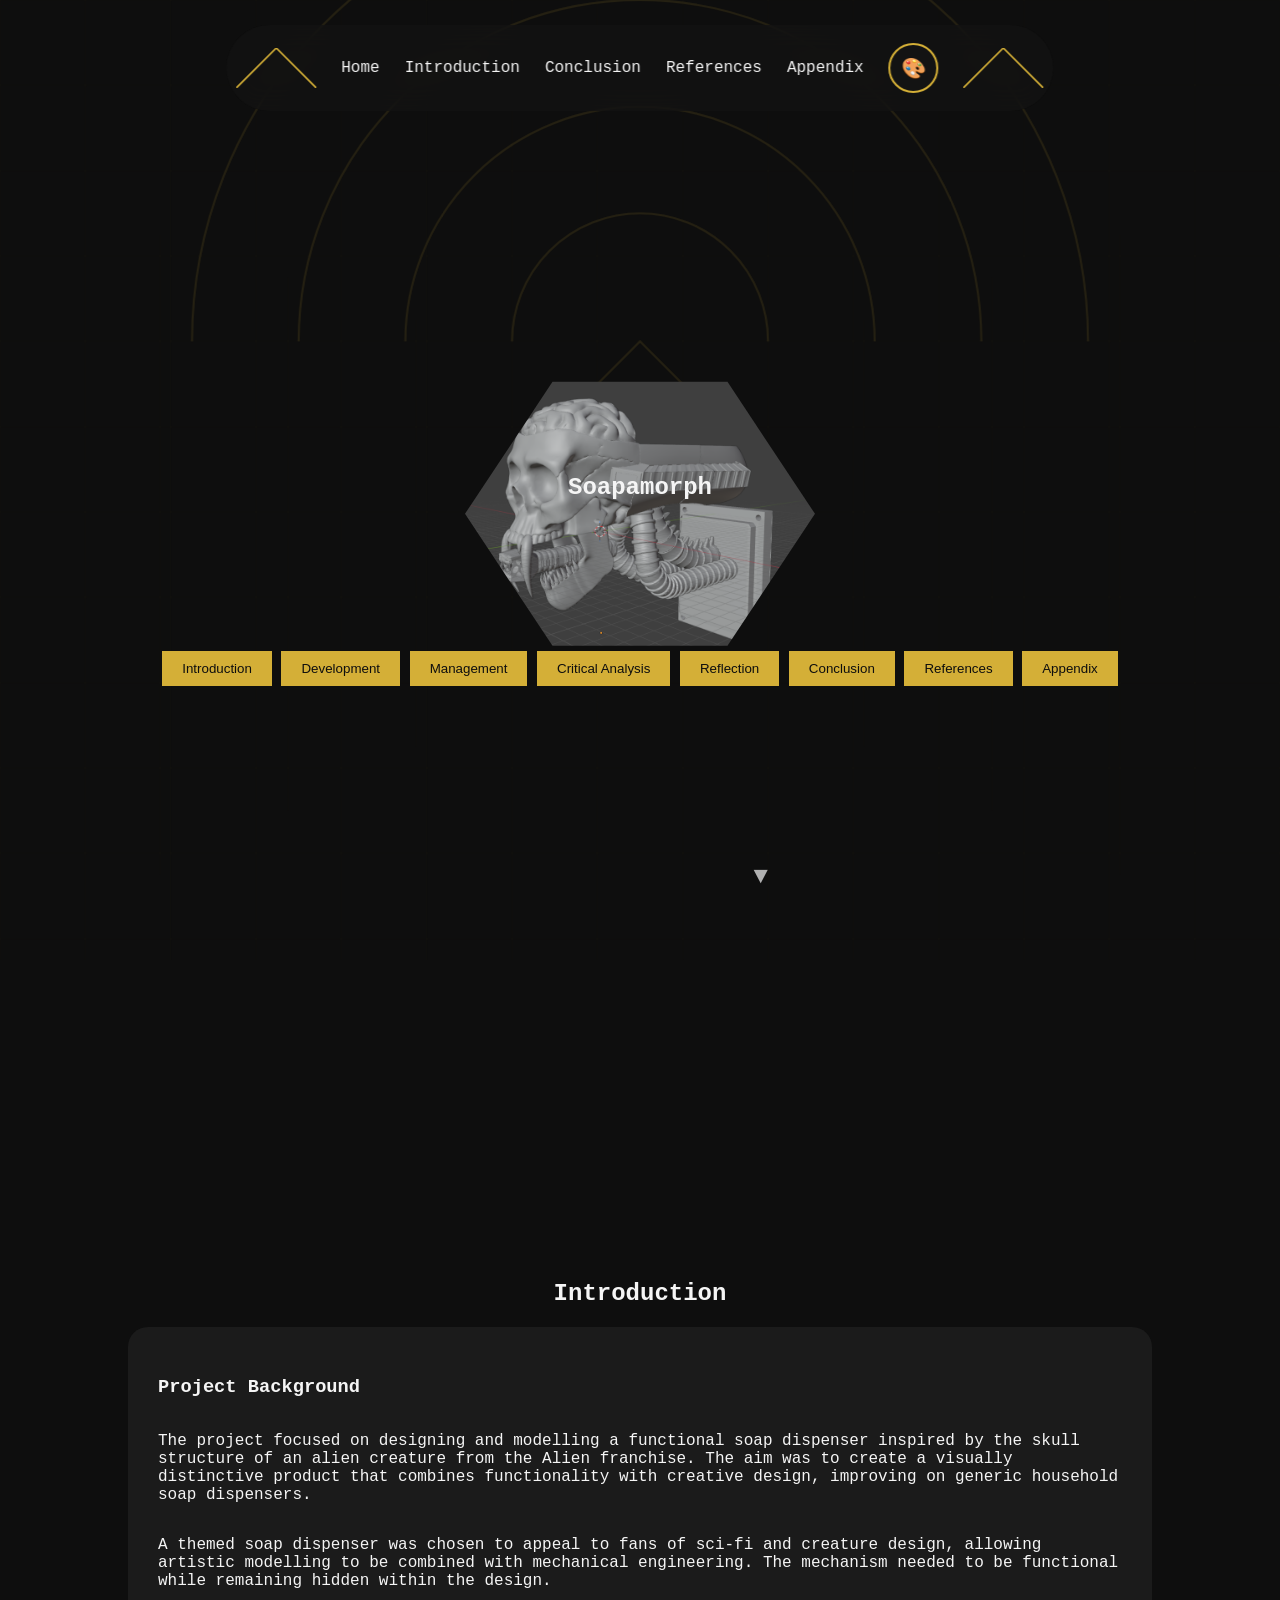
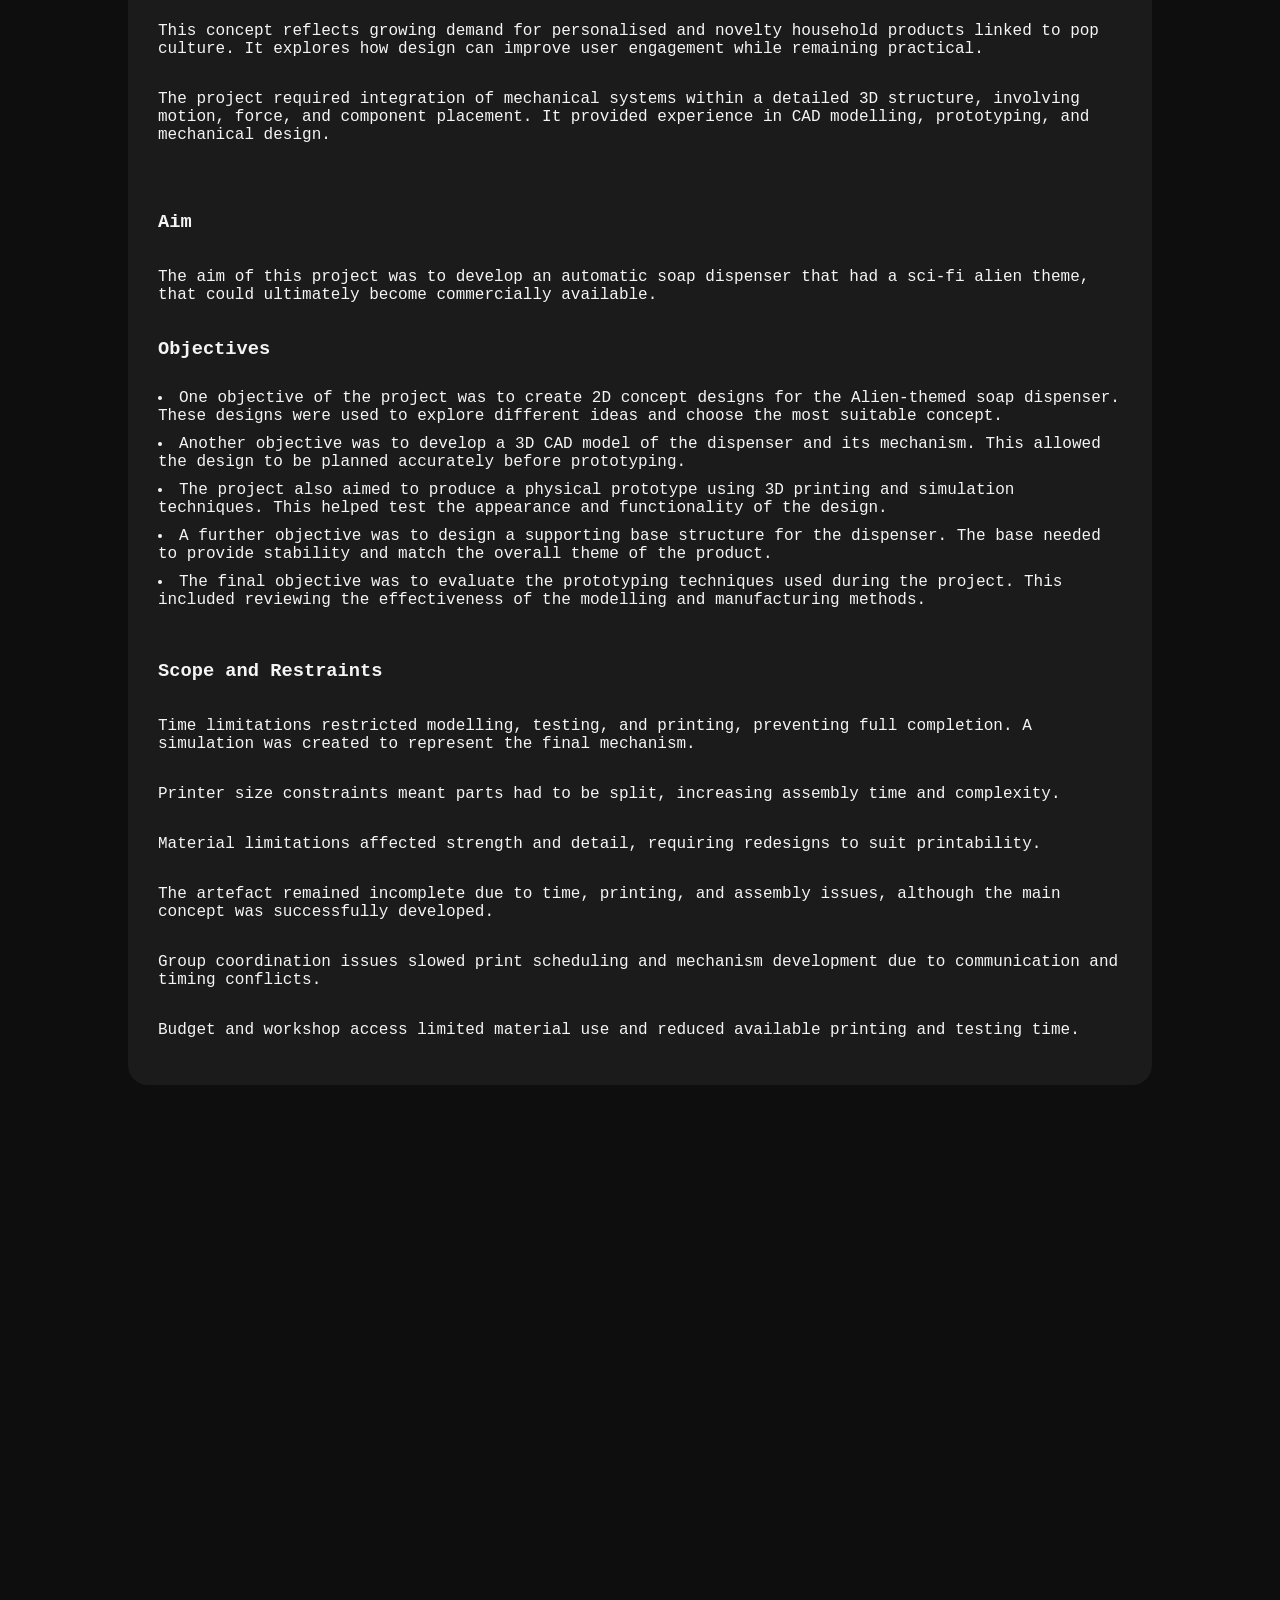
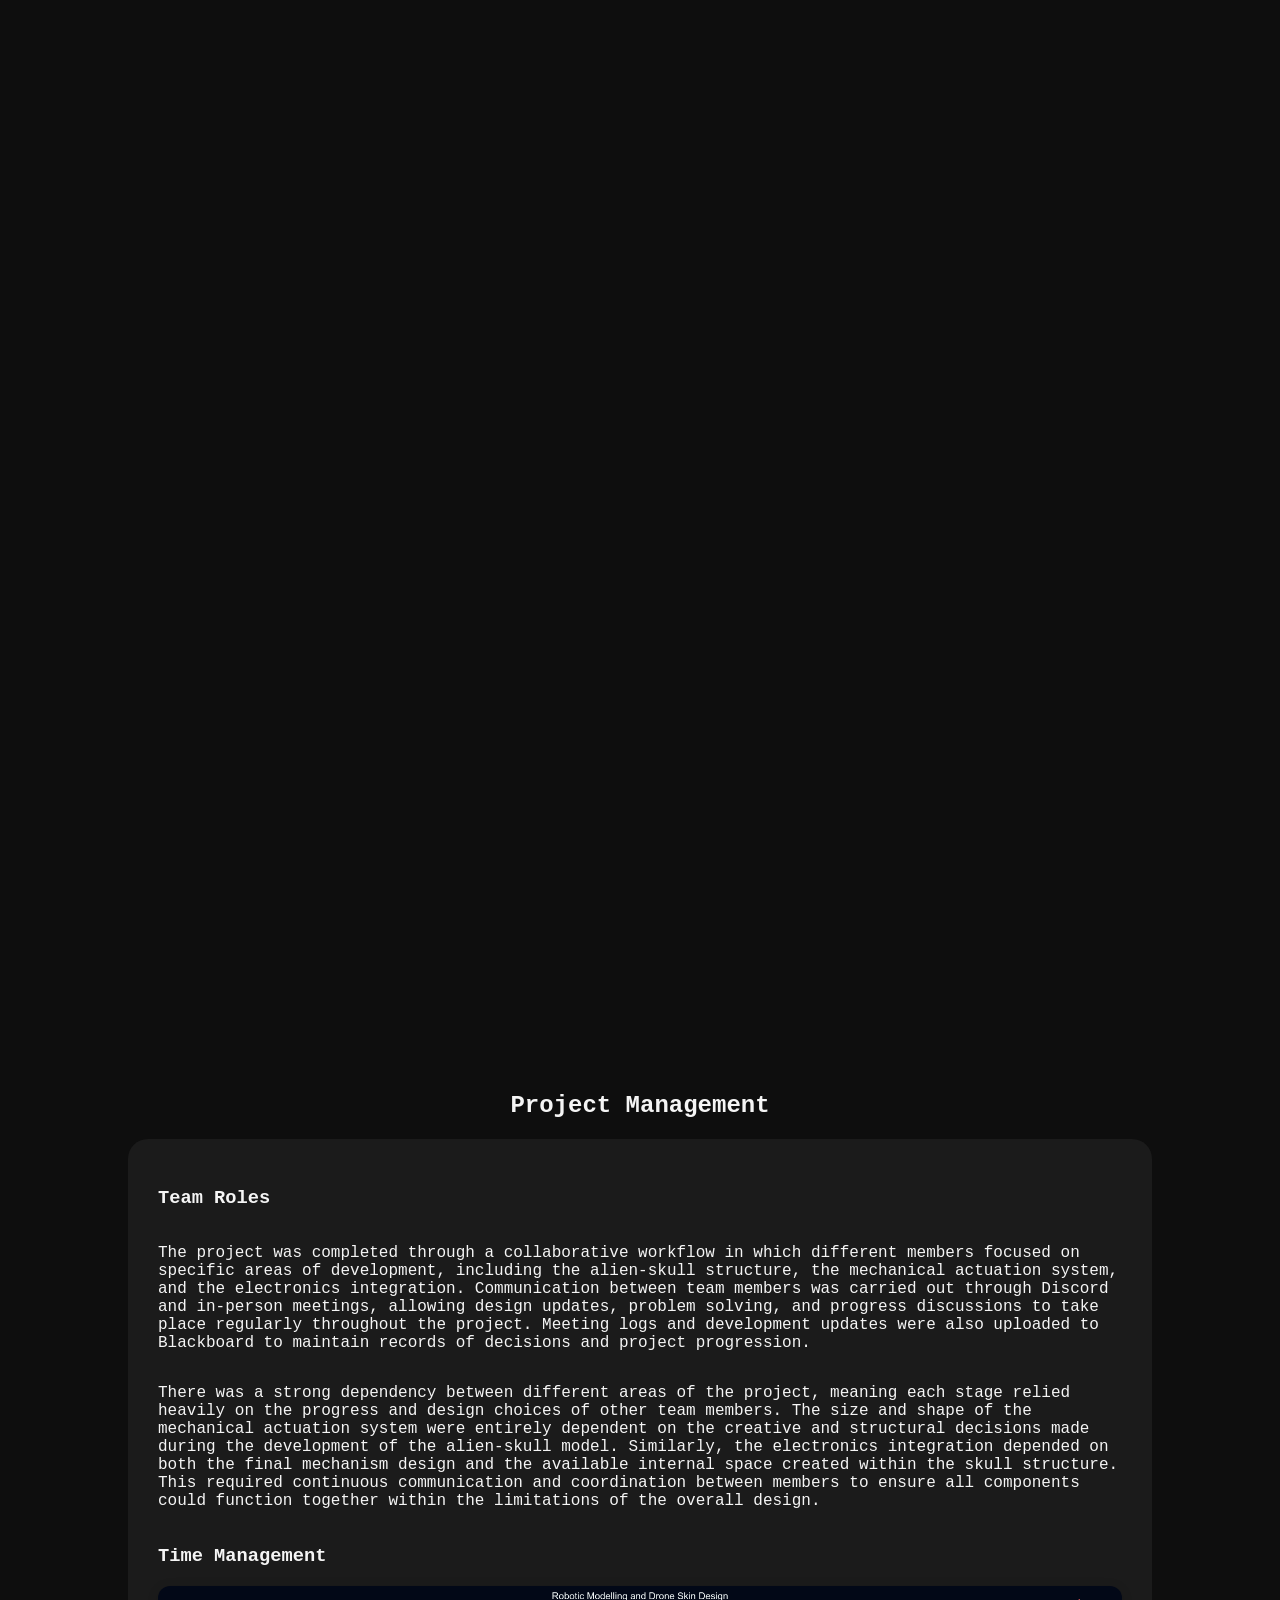
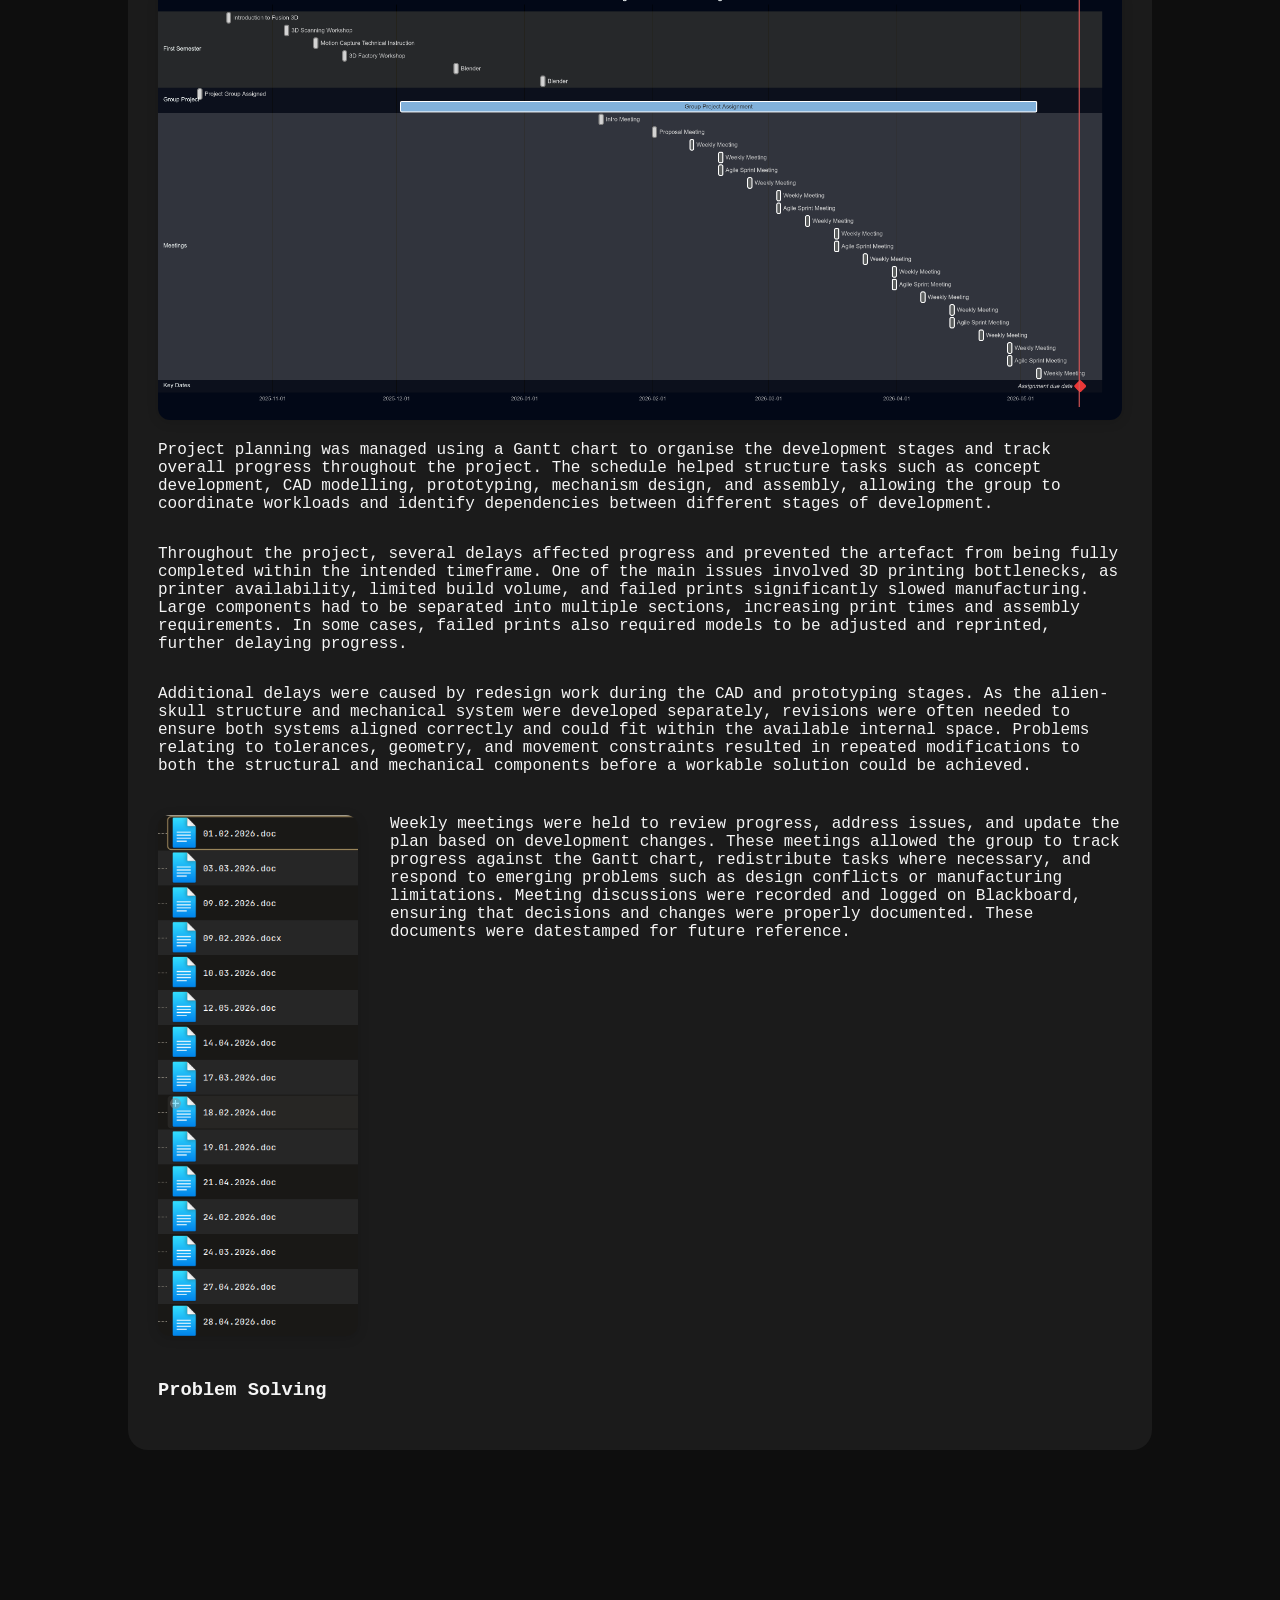
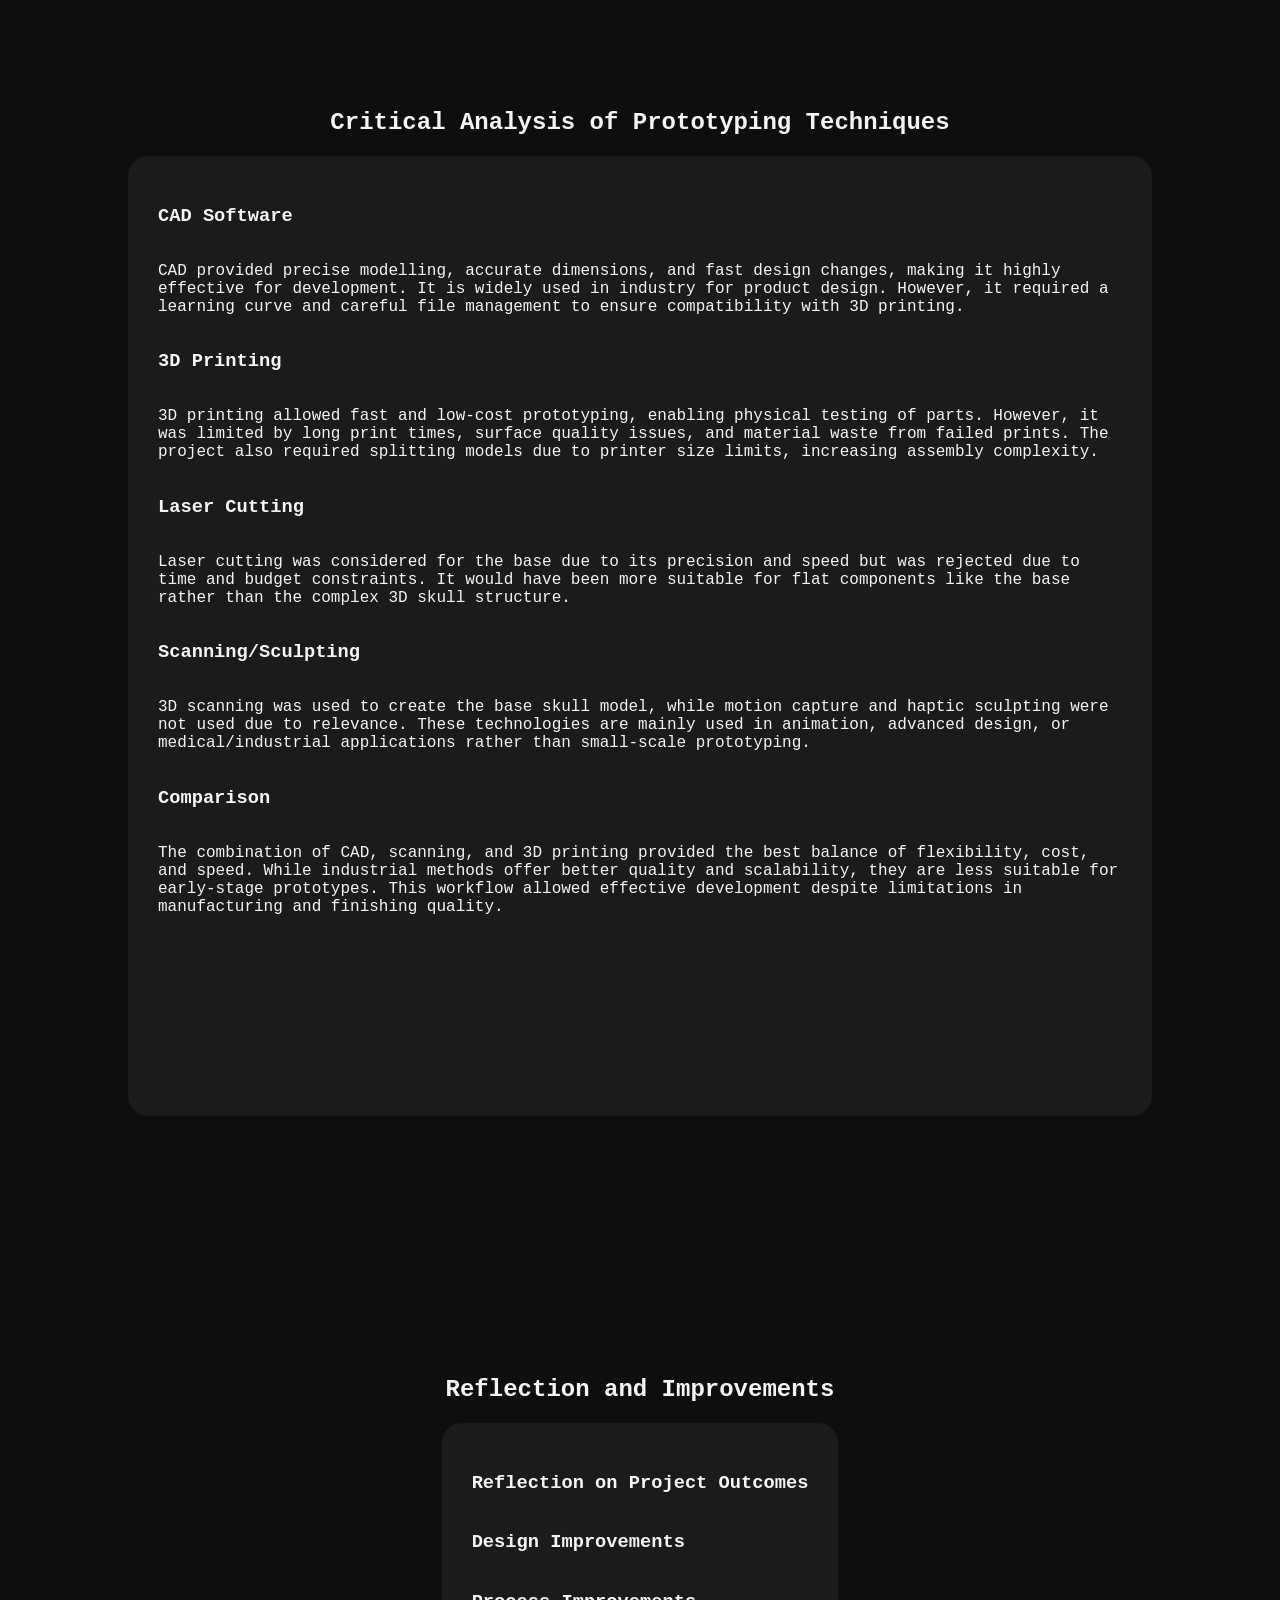
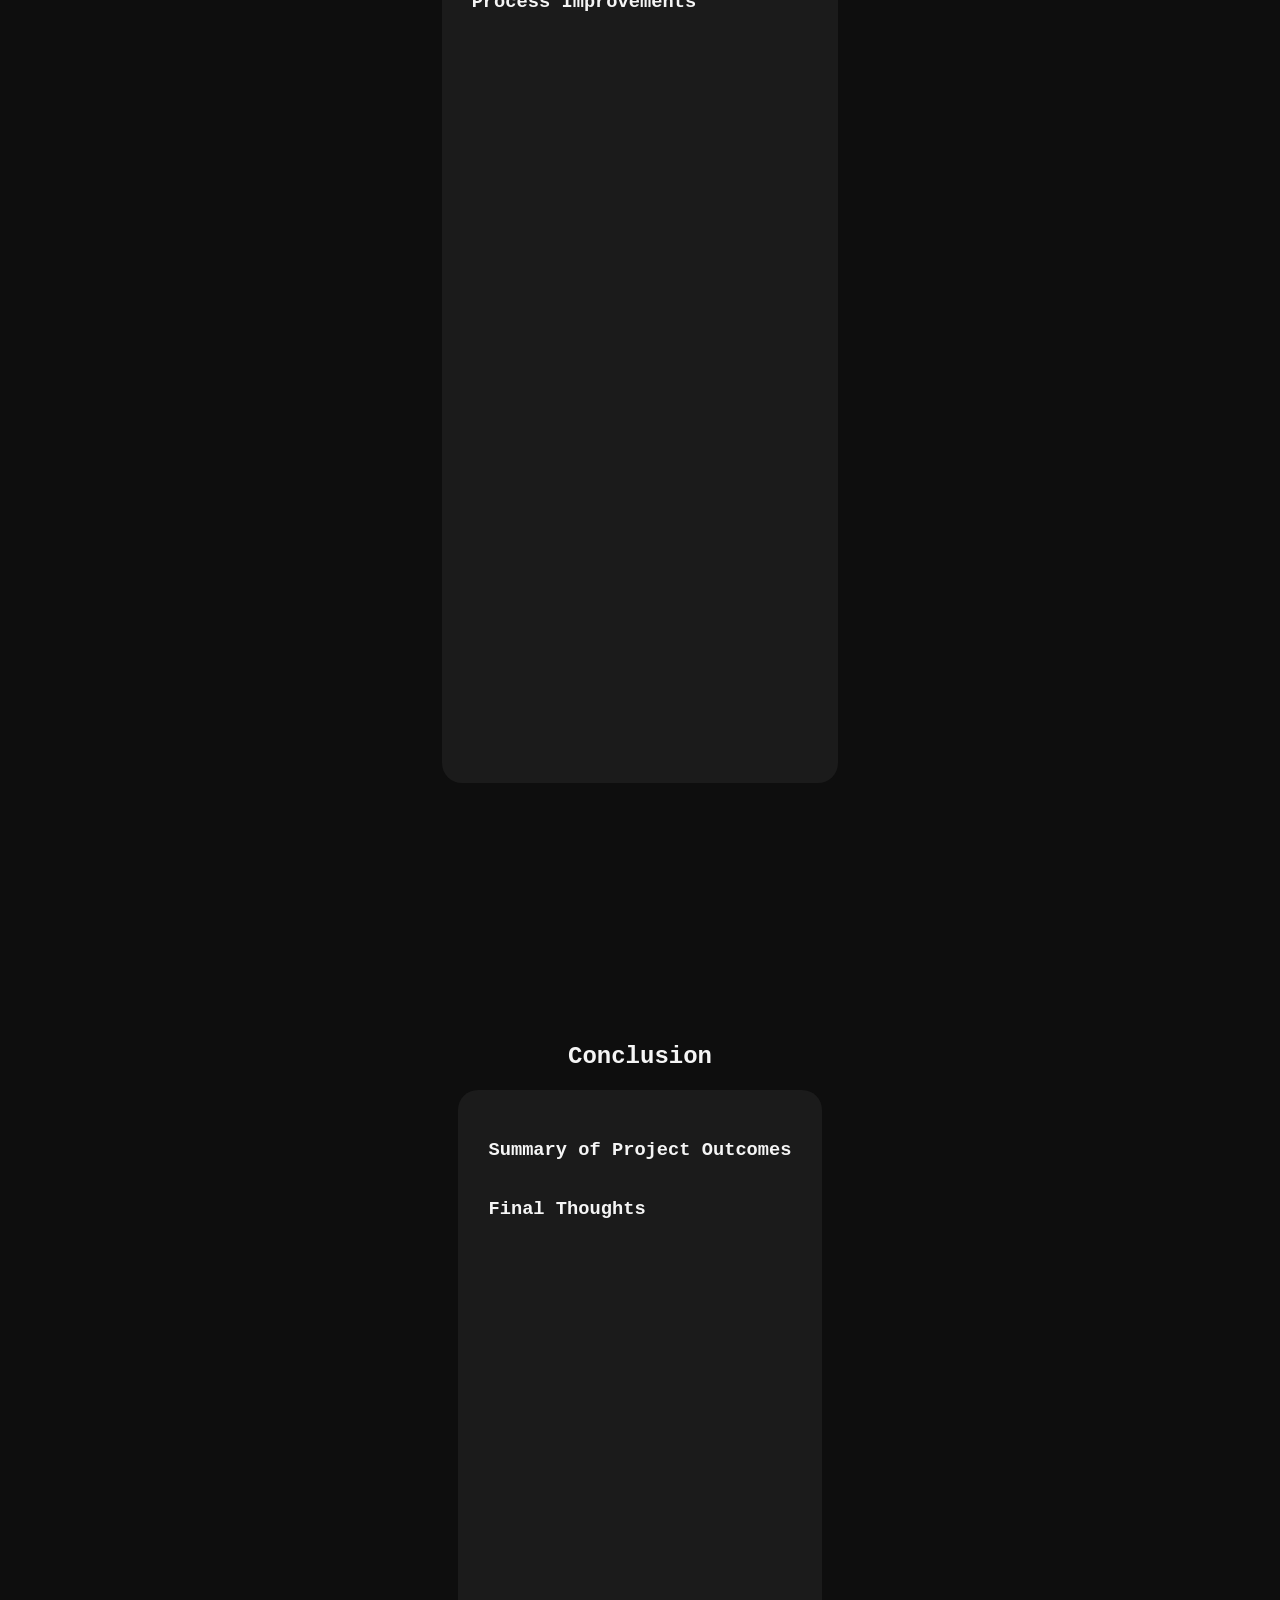
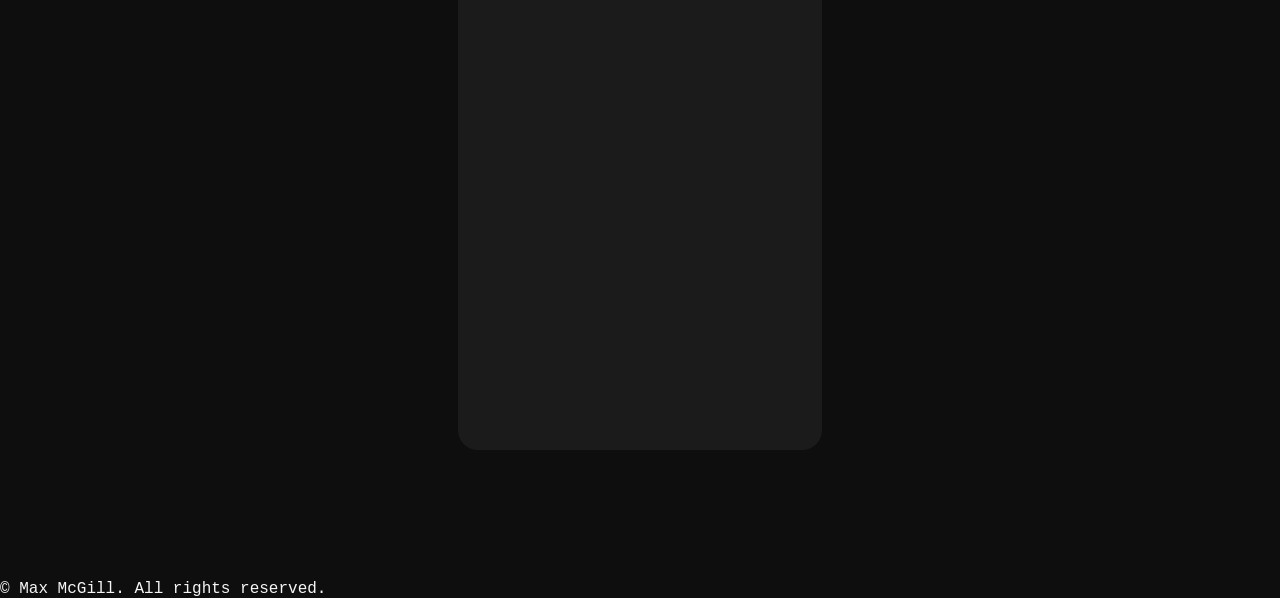
==== index.html @ 6a73eaa6 "pdf test" ====
<!DOCTYPE html>
<html lang="en">
<head>
<meta charset="UTF-8">
<meta name="viewport" content="width=device-width, initial-scale=1.0">
<title>Portfolio</title>
<link rel="stylesheet" href="assets/css/fontawesome-all.min.css">
<link rel="stylesheet" href="assets/css/main2.css" />

<!-- Hexagon window style -->
<link rel="stylesheet" href="assets/css/hexagon-window.css" />

</head>
<body>

<!-- ART DECO BACKGROUND -->
<svg id="bg" viewBox="0 0 1200 900" preserveAspectRatio="none">
    <g class="pattern" id="patternGroup" stroke="var(--accent)" fill="none" stroke-width="2" opacity="0.12">
        <!-- Art Deco semicircles / sunburst -->
        <g transform="translate(600,160)">
            <path d="M-420,160 A420,420 0 0 1 420,160" />
            <path d="M-320,160 A320,320 0 0 1 320,160" />
            <path d="M-220,160 A220,220 0 0 1 220,160" />
            <path d="M-120,160 A120,120 0 0 1 120,160" />
        </g>

        <!-- Vertical stepped columns -->
        <g>
            <line x1="150" y1="220" x2="150" y2="820" />
            <line x1="270" y1="260" x2="270" y2="760" />
            <line x1="390" y1="300" x2="390" y2="700" />
            <line x1="810" y1="300" x2="810" y2="700" />
            <line x1="930" y1="260" x2="930" y2="760" />
            <line x1="1050" y1="220" x2="1050" y2="820" />
        </g>

        <!-- Diamond motifs -->
        <g>
            <polygon points="600,320 640,360 600,400 560,360" />
            <polygon points="600,420 660,480 600,540 540,480" opacity="0.08" />
        </g>
    </g>
</svg>

<!-- scroll indicators -->
<div class="scroll-indicator up" aria-hidden="true">▲</div>
<div class="scroll-indicator down" aria-hidden="true">▼</div>

<!-- NAV -->
<div class="nav-container">
    <nav>
        <svg class="deco" viewBox="0 0 100 50">
            <path d="M0 50 L50 0 L100 50"/>
        </svg>

        <a href="#home">Home</a>
        <a href="#introduction">Introduction</a>
        <a href="#conclusion">Conclusion</a>
        <a href="references.html">References</a>
        <a href="appendix.html">Appendix</a>

        <div class="theme-selector" style="position:relative;">
            <button class="icon-btn theme-btn" onclick="toggleThemePanel()" aria-label="Theme options">🎨</button>
            <div class="theme-panel" id="themePanel">
                <button class="color-option dark" onclick="changeTheme('dark')" title="Dark"></button>
                <button class="color-option green" onclick="changeTheme('green')" title="Green"></button>
                <button class="color-option light" onclick="changeTheme('light')" title="Light"></button>
            </div>
        </div>

        <svg class="deco" viewBox="0 0 100 50">
            <path d="M0 50 L50 0 L100 50"/>
        </svg>
    </nav>
</div>



<section id="home">
    <div style="display: flex; flex-direction: column; justify-content: center; align-items: center; min-height: 100vh; text-align: center;">
        <div style="position: relative; width: 10%; display: flex; flex-direction: column; align-items: center;">
            <div class="hexagon-window">
                <img src="images/Soapomorph2.png" alt="Soapamorph 2" />
            </div>
            <h1 style="position: relative; z-index: 1;">Soapamorph</h1>
        </div>
        <p>Max McGill</p>
        <h4>Contents</h4>
        <div class = "home-buttons">
            <button class="cta-btn" onclick="location.href='#introduction'">Introduction</button>
            <button class="cta-btn" onclick="location.href='#development'">Development</button>
            <button class="cta-btn" onclick="location.href='#management'">Management</button>
            <button class="cta-btn" onclick="location.href='#critic'">Critical Analysis</button>
            <button class="cta-btn" onclick="location.href='#reflection'">Reflection</button>
            <button class="cta-btn" onclick="location.href='#conclusion'">Conclusion</button>
            <button class="cta-btn" onclick="location.href='references.html'">References</button>
            <button class="cta-btn" onclick="location.href='appendix.html'">Appendix


        
        </div>
    </div>
</section>

<section id="introduction">
    <div style="display: flex; flex-direction: column; justify-content: center; align-items: center; min-height: 100vh; text-align: center;">
        <h2>Introduction</h2>
        <div class="project-card" style="display: flex; flex-direction: column; justify-content: flex-start; align-items: flex-start; min-height: 100vh; text-align: left;">
        <h3 >Project Background</h3>
        <p>The project focused on designing and modelling a functional soap dispenser inspired by the skull structure of an alien creature from the Alien franchise. The aim was to create a visually distinctive product that combines functionality with creative design, improving on generic household soap dispensers.</p>
        <p>A themed soap dispenser was chosen to appeal to fans of sci-fi and creature design, allowing artistic modelling to be combined with mechanical engineering. The mechanism needed to be functional while remaining hidden within the design.</p>
        <p>This concept reflects growing demand for personalised and novelty household products linked to pop culture. It explores how design can improve user engagement while remaining practical.</p>
        <p>The project required integration of mechanical systems within a detailed 3D structure, involving motion, force, and component placement. It provided experience in CAD modelling, prototyping, and mechanical design.</p>
        <p></p>

        <h3>Aim</h3>
        <p>The aim of this project was to develop an automatic soap dispenser that had a sci-fi alien theme, that could ultimately become commercially available.
        </p>

        <h3>Objectives</h3>
            <li>One objective of the project was to create 2D concept designs for the Alien-themed soap dispenser. These designs were used to explore different ideas and choose the most suitable concept.
            </li>
            <li>Another objective was to develop a 3D CAD model of the dispenser and its mechanism. This allowed the design to be planned accurately before prototyping.
            </li>
            <li>The project also aimed to produce a physical prototype using 3D printing and simulation techniques. This helped test the appearance and functionality of the design.
            </li>
            <li>A further objective was to design a supporting base structure for the dispenser. The base needed to provide stability and match the overall theme of the product.
            </li>
            <li>The final objective was to evaluate the prototyping techniques used during the project. This included reviewing the effectiveness of the modelling and manufacturing methods.
            </li>
            <p></p>

        <h3>Scope and Restraints</h3>
        <p>Time limitations restricted modelling, testing, and printing, preventing full completion. A simulation was created to represent the final mechanism.</p>
        <p>Printer size constraints meant parts had to be split, increasing assembly time and complexity.</p>
        <p>Material limitations affected strength and detail, requiring redesigns to suit printability.</p>
        <p>The artefact remained incomplete due to time, printing, and assembly issues, although the main concept was successfully developed.</p>
        <p>Group coordination issues slowed print scheduling and mechanism development due to communication and timing conflicts.</p>
        <p>Budget and workshop access limited material use and reduced available printing and testing time.</p>
        </div>
    </div>
</section>

<section id="development">
    <div style="display: flex; flex-direction: column; justify-content: center; align-items: center; min-height: 100vh; text-align: center;">
        <h2>Product Development</h2>
        <div class="project-card" style="display: flex; flex-direction: column; justify-content: flex-start; align-items: flex-start; min-height: 100vh; text-align: left;">
            <h3>Concept</h3>
            <p>Once the group had agreed on a general concept for the artefact, the method of mounting and support needed to be carefully considered. This led to an extended discussion, as some members preferred fixing the dispenser to a back panel, while others felt a freestanding stand would be more effective. In the end, a hybrid approach combining both methods was adopted to provide stability and practicality.</p>
            <div style="display: flex; flex-direction: row; align-items: flex-start; gap: 32px; margin: 24px 0; flex-wrap: wrap;">
                <img src="images/BasePrototype3.png" style="width: 250px; max-width: 50%; height: auto; border-radius: 12px; box-shadow: 0 2px 12px #0002;" alt="Base Prototype Drawing" />
                <p style="flex: 1; min-width: 220px; margin: 0; align-self: flex-start;">The initial drawings included a relatively large base designed to store the soap supply used by the dispenser, along with space for additional refill storage. Although this offered practical benefits, the overall size was too large to realistically fit on a standard sink area, making it impractical for everyday use.</p>
            </div>
            <p>As part of the functional development, the group also considered how the soap would be dispensed. A key requirement was that the system should ideally be hands-free to improve hygiene and user experience. This led to discussions around using a sensor-based mechanism, such as infrared or ultrasonic detection, or a pressure-activated system to trigger the pump without direct contact. These ideas were evaluated in terms of reliability, complexity, and ease of integration into the design. For this project, the ultrasonic sensors were selected for their ease of use.</p>
            <div style="display: flex; flex-direction: row; align-items: flex-start; gap: 32px; margin: 24px 0; flex-wrap: wrap;">
                <p style="flex: 1; min-width: 220px; margin: 0; align-self: flex-start;">Alongside this, different pump mechanisms were also explored. The group considered simple manual pumps, spring-loaded systems, and small motor-driven peristaltic pumps. Each option was assessed based on cost, space requirements, and how effectively it could be concealed within the Alien-skull design. Ultimately, the chosen method was the peristaltic pump since this offered the best balance of functionality and aesthetic integration.</p>
                <img src="images/pump1.png" style="width: 325px; max-width: 50%; height: auto; border-radius: 12px; box-shadow: 0 2px 12px #0002;" alt="Base Prototype Drawing" />
            </div>
            <div style="display: flex; flex-direction: row; align-items: flex-start; gap: 32px; margin: 24px 0; flex-wrap: wrap;">
                <img src="images/Concept Mechanism1.png" style="width: 325px; max-width: 50%; height: auto; border-radius: 12px; box-shadow: 0 2px 12px #0002;" alt="Base Prototype Drawing" />
                <p style="flex: 1; min-width: 220px; margin: 0; align-self: flex-start;">A mechanical system for the jaw and tongue would use components such as levers, linkages, springs, or cams, offering a simpler and more reliable solution that is easier to construct and less dependent on power or programming. However, it would likely provide less precise control over movement and could be challenging to fit neatly within the limited internal space of the Alien-skull design. In contrast, an electronic system using servos, motors, or linear actuators controlled by a microcontroller would allow for smoother, more accurate, and potentially synchronised movements, improving the realism of the mechanism. By using a combination of both methods, an accurate yet reliable solution could be achieved. This mechanism would use a mechanical actuator to map the jaw rotation to the tongue extension and a motor to drive the rotation of the jaw.</p>
            </div>
            <div style="display: flex; flex-direction: row; align-items: flex-start; gap: 32px; margin: 24px 0; flex-wrap: wrap;">
                <p style="flex: 1; min-width: 220px; margin: 0; align-self: flex-start;">Following these considerations, the group moved away from the initial large-scale concept drawings and began developing a scaled physical model. This allowed the design to be better understood in terms of real-world proportions and helped identify potential issues earlier in the development process before progressing to a final prototype.</p>
                <img src="images/Soapomorph.png" style="width: 320px; max-width: 50%; height: auto; border-radius: 12px; box-shadow: 0 2px 12px #0002;" alt="Base Prototype Drawing" />
            </div>

            <p></p>
            <h3>Prototyping</h3>
            <h4>2D Design</h4>
            <div style="display: flex; flex-direction: row; align-items: flex-start; gap: 32px; margin: 24px 0; flex-wrap: wrap;">
                <img src="images/BaseSketch1.png" style="width: 200px; max-width: 50%; height: auto; border-radius: 12px; box-shadow: 0 2px 12px #0002;" alt="Base Prototype Drawing" />
                <p style="flex: 1; min-width: 220px; margin: 0; align-self: flex-start;">The initial drawings played an important role in establishing the overall form, proportions, and aesthetic direction of the alien-skull themed soap dispenser. Early sketches focused on defining key features such as the skull shape, jaw position, and general silhouette of the artefact. These drawings also helped determine approximate dimensions, ensuring the design would remain realistic and usable on a standard sink area. Layout planning was used to organise where internal components, such as the soap reservoir and actuation mechanism, would be positioned within the structure. Working in 2D before moving into CAD was beneficial because it allowed ideas to be developed quickly, tested visually, and refined without the time required for detailed digital modelling.</p>
            
            </div>
            <h4>CAD Designs</h4>
            <div style="display: flex; flex-direction: row; align-items: flex-start; gap: 32px; margin: 24px 0; flex-wrap: wrap;">
                <p style="flex: 1; min-width: 220px; margin: 0; align-self: flex-start;">The CAD development process involved two main software packages: Blender and Fusion 360. The alien-skull base model was first created through 3D scanning and then imported into Blender, where it was cleaned up, modified, and adapted for the project requirements. Blender, supported by a measurement extension, was used to refine the skull geometry, adjust proportions, and modify the jaw and tongue areas so they could accommodate the internal mechanism. This approach allowed the group to use a highly detailed and realistic skull shape while still being able to customise it for functionality.</p>
                <img src="images/beforeafter.png" style="width: 325px; max-width: 50%; height: auto; border-radius: 12px; box-shadow: 0 2px 12px #0002;" alt="Base Prototype Drawing" />
            </div>
            <script src="https://embed.github.com/view/3d/MaximusMcGill/MaximusMcGill.github.io/main/models/MechanismV7.stl?height=438&width=device-width"></script>
            <div style="display: flex; flex-direction: row; align-items: flex-start; gap: 32px; margin: 24px 0; flex-wrap: wrap;">
                <p style="flex: 1; min-width: 220px; margin: 0; align-self: flex-start;">Fusion 360 was used separately to design the internal mechanical system responsible for actuating the jaw and tongue movement. This included the development of moving components, mounting points, and the overall layout of the mechanism within the skull structure. The modelling workflow involved repeatedly testing how the scanned skull and mechanical components would fit together, leading to several iterative revisions throughout development.</p>    
                <span><img src="images/Concept Mechanism2.png" style="width: device-width; max-width: 50%; height: auto; border-radius: 12px; box-shadow: 0 2px 12px #0002;" alt="Base Prototype Drawing" /></span>
            </div>
            <p>Scaling issues became an important consideration, as the scanned skull model and the mechanism created in Fusion 360 needed to match accurately in size and proportion. Tolerances also had to be considered carefully to ensure moving parts would function correctly once manufactured, particularly due to the inaccuracies that can occur during 3D printing. In addition, the final model was divided into multiple sections to fit within the limitations of the available 3D printer build volume and to make assembly easier during prototyping.</p>
            
            <h4>Physical Prototyping</h4>
            <h5>3D Printing</h5>
            <p>The initial 3D printing stage revealed several issues with the prototype models. A number of prints failed due to poor geometry within some of the CAD files, which created problems during slicing and caused unstable sections during printing. Scaling issues also became apparent, as the original alien-skull model was significantly larger than the available printer build volume. This meant the design had to be divided into multiple separate sections before printing could begin. Support generation also caused difficulties, particularly around complex curved surfaces and overhanging areas of the skull and jaw, resulting in rough surface finishes and increased post-processing requirements. In addition, the available printer had limited build capacity, which restricted the overall size and quality of the prototype components.</p>
            <p>Following the issues identified during the initial printing stage, several revisions were made to improve manufacturability. Access to a larger 3D printer allowed larger sections of the model to be produced with fewer joins, improving structural consistency and reducing assembly complexity. The model was also redesigned into more manageable separated sections, allowing components to be printed more reliably and efficiently. Tolerances between moving parts and assembly sections were adjusted to improve fit and reduce friction during operation. These revisions resulted in a more practical and manufacturable prototype compared to the original print attempts.</p>
            <p>The prototype was printed using PLA filament, primarily because it was the only material readily available for use during the project. While PLA was suitable for rapid prototyping due to its ease of printing and low cost, polypropylene (PP) would likely have been a more appropriate material for a final functional product because of its improved durability, flexibility, and resistance to moisture and chemicals commonly found in bathroom environments.</p>

            <h5>Construction</h5>
            <p>Wood was selected as the primary material for the base because it was inexpensive, easy to manufacture, and provided sufficient strength and stability for supporting the prototype. It also allowed modifications to be made quickly using standard workshop tools, making it suitable for a prototype environment. Although laser cutting was considered as a manufacturing method due to its accuracy and cleaner finish, it was ultimately rejected because of time and budget limitations. Producing the components through laser cutting would have increased manufacturing costs and required additional setup time that was not available within the project schedule.</p>
            
            <h5>Prototype Evaluation</h5>
            <p>Although the prototype remained incomplete, it was still possible to evaluate several aspects of the design. Structurally, the artefact demonstrated sufficient integrity to support its main components and validate the overall assembly approach. The design also showed practicality in terms of layout and mechanism integration, despite some unfinished functional elements. Visually, the alien-skull appearance successfully achieved the intended aesthetic and demonstrated the effectiveness of combining detailed organic forms with mechanical components. From a manufacturing perspective, the project highlighted both the strengths and limitations of the chosen prototyping methods, identifying areas where tolerances, material selection, and assembly techniques could be improved in future development.</p>

            <h5>Simulation</h5>
            <div style="display: flex; flex-direction: row; align-items: flex-start; gap: 32px; margin: 24px 0; flex-wrap: wrap;">
                <span><img src="images/SkullAnimated.gif" style="width: 325px; max-width: 80%; height: auto; border-radius: 12px; box-shadow: 0 2px 12px #0002;" alt="Base Prototype Drawing" /></span>
                <p style="flex: 1; min-width: 220px; margin: 0; align-self: flex-start;">A digital simulation was developed to demonstrate the intended mechanical functionality of the design. The simulation was used to showcase the movement of the jaw and tongue actuation system, allowing the group to present how the mechanism would operate within the completed alien-skull soap dispenser. This approach provided a practical alternative to a fully assembled prototype, as it allowed the key mechanical concepts and movement sequences to be tested and visualised without requiring final physical manufacture. The simulation also demonstrated the integration between the structural design and the internal mechanism, helping validate the overall functionality of the project despite the incomplete physical artefact.</p>
            </div>
        </div>
    </div>
</section>

<section id="management">
    <div style="display: flex; flex-direction: column; justify-content: center; align-items: center; min-height: 100vh; text-align: center;">
        
        <h2>Project Management</h2>
        <div class="project-card" style="display: flex; flex-direction: column; justify-content: flex-start; align-items: flex-start; min-height: 100vh; text-align: left;">
        
            <h3>Team Roles</h3>
            <p>The project was completed through a collaborative workflow in which different members focused on specific areas of development, including the alien-skull structure, the mechanical actuation system, and the electronics integration. Communication between team members was carried out through Discord and in-person meetings, allowing design updates, problem solving, and progress discussions to take place regularly throughout the project. Meeting logs and development updates were also uploaded to Blackboard to maintain records of decisions and project progression.</p>
            <p>There was a strong dependency between different areas of the project, meaning each stage relied heavily on the progress and design choices of other team members. The size and shape of the mechanical actuation system were entirely dependent on the creative and structural decisions made during the development of the alien-skull model. Similarly, the electronics integration depended on both the final mechanism design and the available internal space created within the skull structure. This required continuous communication and coordination between members to ensure all components could function together within the limitations of the overall design.</p>
            <h3>Time Management</h3>
            <span><img src = "images/gantt.png" style="width: device-width; max-width: 100%; height: auto; border-radius: 12px; box-shadow: 0 2px 12px #0002;" alt="Gantt Chart" /></span>
            <p>Project planning was managed using a Gantt chart to organise the development stages and track overall progress throughout the project. The schedule helped structure tasks such as concept development, CAD modelling, prototyping, mechanism design, and assembly, allowing the group to coordinate workloads and identify dependencies between different stages of development.</p>
            <p>Throughout the project, several delays affected progress and prevented the artefact from being fully completed within the intended timeframe. One of the main issues involved 3D printing bottlenecks, as printer availability, limited build volume, and failed prints significantly slowed manufacturing. Large components had to be separated into multiple sections, increasing print times and assembly requirements. In some cases, failed prints also required models to be adjusted and reprinted, further delaying progress.</p>
            <p>Additional delays were caused by redesign work during the CAD and prototyping stages. As the alien-skull structure and mechanical system were developed separately, revisions were often needed to ensure both systems aligned correctly and could fit within the available internal space. Problems relating to tolerances, geometry, and movement constraints resulted in repeated modifications to both the structural and mechanical components before a workable solution could be achieved.</p>
            <div style="display: flex; flex-direction: row; align-items: flex-start; gap: 32px; margin: 24px 0; flex-wrap: wrap;">
                <img src="images/Minutes.png" style="width: 200px; max-width: 60%; height: auto; border-radius: 12px; box-shadow: 0 2px 12px #0002;" alt="Base Prototype Drawing" />
                <p style="flex: 1; min-width: 220px; margin: 0; align-self: flex-start;">Weekly meetings were held to review progress, address issues, and update the plan based on development changes. These meetings allowed the group to track progress against the Gantt chart, redistribute tasks where necessary, and respond to emerging problems such as design conflicts or manufacturing limitations. Meeting discussions were recorded and logged on Blackboard, ensuring that decisions and changes were properly documented. These documents were datestamped for future reference.</p>
            </div>
            <h3>Problem Solving</h3>
        </div>
    </div>
</section>

<section id="critic">
    <div style="display: flex; flex-direction: column; justify-content: center; align-items: center; min-height: 100vh; text-align: center;">
        <h2>Critical Analysis of Prototyping Techniques</h2>
        <div class="project-card" style="display: flex; flex-direction: column; justify-content: flex-start; align-items: flex-start; min-height: 100vh; text-align: left;">
            <h3>CAD Software</h3>
            <p>CAD provided precise modelling, accurate dimensions, and fast design changes, making it highly effective for development. It is widely used in industry for product design. However, it required a learning curve and careful file management to ensure compatibility with 3D printing.</p>
            <h3>3D Printing</h3>
            <p>3D printing allowed fast and low-cost prototyping, enabling physical testing of parts. However, it was limited by long print times, surface quality issues, and material waste from failed prints. The project also required splitting models due to printer size limits, increasing assembly complexity.</p>
            <h3>Laser Cutting</h3>
            <p>Laser cutting was considered for the base due to its precision and speed but was rejected due to time and budget constraints. It would have been more suitable for flat components like the base rather than the complex 3D skull structure.</p>
            <h3>Scanning/Sculpting</h3>
            <p>3D scanning was used to create the base skull model, while motion capture and haptic sculpting were not used due to relevance. These technologies are mainly used in animation, advanced design, or medical/industrial applications rather than small-scale prototyping.</p>
            <h3>Comparison</h3>
            <p>The combination of CAD, scanning, and 3D printing provided the best balance of flexibility, cost, and speed. While industrial methods offer better quality and scalability, they are less suitable for early-stage prototypes. This workflow allowed effective development despite limitations in manufacturing and finishing quality.</p>
        </div>
    </div>
</section>

<section id="reflection">
    <div style="display: flex; flex-direction: column; justify-content: center; align-items: center; min-height: 100vh; text-align: center;">
        <h2>Reflection and Improvements</h2>
        <div class="project-card" style="display: flex; flex-direction: column; justify-content: flex-start; align-items: flex-start; min-height: 100vh; text-align: left;">
            <h3>Reflection on Project Outcomes</h3>
            <h3>Design Improvements</h3>
            <h3>Process Improvements</h3>
        </div>
    </div>
</section>

<section id="conclusion">
    <div style="display: flex; flex-direction: column; justify-content: center; align-items: center; min-height: 100vh; text-align: center;">
        <h2>Conclusion</h2>
        <div class="project-card" style="display: flex; flex-direction: column; justify-content: flex-start; align-items: flex-start; min-height: 100vh; text-align: left;">
            <h3>Summary of Project Outcomes</h3>
            <h3>Final Thoughts</h3>
        </div>
    </div>
</section>


<!-- Footer (imported from index.html) -->
<footer id="footer" class="wrapper alt">
    <div class="inner">
        <ul class="icons">
            <li>&copy; Max McGill. All rights reserved.</li>
        </ul>
    </div>
</footer>

</body>
</html>
<script>

/* ===================== */
/* BACKGROUND GRID */
/* ===================== */

const patternGroup = document.getElementById("patternGroup");

for (let i = 0; i < window.innerWidth; i += 80) {
    let line = document.createElementNS("http://www.w3.org/2000/svg", "line");
    line.setAttribute("x1", i);
    line.setAttribute("y1", 0);
    line.setAttribute("x2", i);
    line.setAttribute("y2", window.innerHeight);
    patternGroup.appendChild(line);
}

for (let i = 0; i < window.innerHeight; i += 80) {
    let line = document.createElementNS("http://www.w3.org/2000/svg", "line");
    line.setAttribute("x1", 0);
    line.setAttribute("y1", i);
    line.setAttribute("x2", window.innerWidth);
    line.setAttribute("y2", i);
    patternGroup.appendChild(line);
}

// Keep mouse and scroll offsets separate and combine them to avoid snapping
let pgOffsetX = 0;
let pgOffsetY = 0;
let pgScrollY = 0;

function setPatternTransform() {
    // combine mouse offsets and scroll offset
    const tx = pgOffsetX;
    const ty = pgOffsetY + pgScrollY;
    patternGroup.setAttribute("transform", `translate(${tx},${ty})`);
}

document.addEventListener("mousemove", e => {
    pgOffsetX = (e.clientX / window.innerWidth - 0.5) * 30;
    pgOffsetY = (e.clientY / window.innerHeight - 0.5) * 30;
    setPatternTransform();
});

window.addEventListener("scroll", () => {
    pgScrollY = window.scrollY * 0.05;
    setPatternTransform();
});

/* ===================== */
/* THEME */
/* ===================== */

function changeTheme(theme) {
    // remove any theme classes
    document.body.classList.remove("light", "green");
    if (theme === "light") document.body.classList.add("light");
    if (theme === "green") document.body.classList.add("green");
    // collapse dropdown after selection
    document.getElementById('themePanel').classList.remove('open');
}

function toggleThemePanel() {
    document.getElementById('themePanel').classList.toggle('open');
}

/* ===================== */
/* ACCESSIBILITY */
/* ===================== */

function toggleAccessibility() {
    const panel = document.getElementById("accessPanel");
    panel.classList.toggle('open');
}

function toggleClass(className) {
    document.body.classList.toggle(className);
}

function setHighlightColor(color) {
    const classes = ['highlight-yellow','highlight-lightgreen','highlight-darkgreen','highlight-purple','highlight-lightblue'];
    document.body.classList.remove(...classes);
    if (color) {
        document.body.classList.add('highlight-' + color);
    }
    // close panel
    document.getElementById('highlightPanel').classList.remove('open');
}

function toggleHighlightPanel() {
    document.getElementById('highlightPanel').classList.toggle('open');
}

function resetAccessibility() {
    document.body.classList.remove(
        "high-contrast",
        "large-text",
        "reduce-motion",
        "highlight-yellow",
        "highlight-lightgreen",
        "highlight-darkgreen",
        "highlight-purple",
        "highlight-lightblue"
    );
    const selector = document.getElementById('highlightColor');
    if(selector) selector.value = '';
}

/* ===================== */
/* SECTION ANIMATION */
/* ===================== */

// scroll indicators logic
const upIndicator = document.querySelector('.scroll-indicator.up');
const downIndicator = document.querySelector('.scroll-indicator.down');

function updateScrollIndicators() {
    const atTop = window.scrollY <= 0;
    const atBottom = window.innerHeight + window.scrollY >= document.body.scrollHeight - 2;
    upIndicator.classList.toggle('visible', !atTop);
    downIndicator.classList.toggle('visible', !atBottom);
}

window.addEventListener('scroll', updateScrollIndicators);
window.addEventListener('resize', updateScrollIndicators);
// initial
updateScrollIndicators();

const sections = document.querySelectorAll("section");

const observer = new IntersectionObserver(entries => {
    entries.forEach(entry => {
        if (entry.isIntersecting) entry.target.classList.add("show");
    });
}, { threshold: 0.2 });

sections.forEach(section => observer.observe(section));

</script>
---- assets/css/main2.css ----
/* ===================== */
/* THEME VARIABLES */
/* ===================== */

:root {
    --bg: #0e0e0e;
    --text: #f5f5f5;
    --nav-bg: rgba(20,20,20,0.6);
    --card-bg: #1b1b1b;
    --accent: #d4af37;
    --font-size: 16px;
    --text-highlight: transparent;
}

body {
    margin: 0;
    font-family: "Courier New", monospace;
    background: var(--bg);
    color: var(--text);
    font-size: var(--font-size);
    transition: background 0.4s ease, color 0.4s ease;
}

/* LIGHT THEME */
body.light {
    --bg: #f4f1eb;
    --text: #111;
    --nav-bg: rgba(255,255,255,0.6);
    --card-bg: #ffffff;
    --accent: #111;
}

/* GREEN THEME (from index.html) */
body.green {
    --bg: #344033;
    --text: #f5f5f5;
    --nav-bg: rgba(52,64,51,0.6);
    --card-bg: #2b332b;
    --accent: #7fb069;
}

/* ACCESSIBILITY STATES */

body.high-contrast {
    --bg: #000;
    --text: #fff;
    --accent: #0ff;
}

body.large-text {
    --font-size: 20px;
}

body.text-highlight p,
body.text-highlight h1,
body.text-highlight h2 {
    background: yellow;
    padding: 4px;
}
body.highlight-lightgreen p,
body.highlight-lightgreen h1,
body.highlight-lightgreen h2 {
    background: lightgreen;
    padding: 4px;
}
body.highlight-darkgreen p,
body.highlight-darkgreen h1,
body.highlight-darkgreen h2 {
    background: darkgreen;
    padding: 4px;
}
body.highlight-purple p,
body.highlight-purple h1,
body.highlight-purple h2 {
    background: purple;
    padding: 4px;
}
body.highlight-lightblue p,
body.highlight-lightblue h1,
body.highlight-lightblue h2 {
    background: lightblue;
    padding: 4px;
}

body.reduce-motion * {
    transition: none !important;
    animation: none !important;
}

/* ===================== */
/* ART DECO BACKGROUND */
/* ===================== */

#bg {
    position: fixed;
    inset: 0;
    z-index: -1;
    pointer-events: none;
}

.pattern line {
    stroke: var(--accent);
    stroke-width: 1;
    opacity: 0.15;
}

/* ===================== */
/* NAVIGATION */
/* ===================== */

.nav-container {
    position: fixed;
    top: 25px;
    left: 50%;
    transform: translateX(-50%);
    z-index: 1000;
    font-size: medium;
}

nav {
    display: flex;
    align-items: center;
    gap: 25px;
    padding: 18px 10px;
    border-radius: 60px;
    backdrop-filter: blur(15px);
    background: var(--nav-bg);
}

nav a {
    text-decoration: none;
    color: var(--text);
}

.deco {
    width: 80px;
    height: 40px;
    stroke: var(--accent);
    fill: none;
    stroke-width: 2;
}

/* ===================== */
/* ACCESSIBILITY BUTTON */
/* ===================== */

.accessibility-wrapper {
    position: fixed;
    top: 20px;
    right: 20px;
    z-index: 2000;
}

.accessibility-btn {
    width: 50px;
    height: 50px;
    border-radius: 50%;
    border: 2px solid var(--accent);
    background: var(--nav-bg);
    color: var(--text);
    font-size: 20px;
    cursor: pointer;
    position: relative; 
    z-index: 9999;
}
/* THEME ICON & PANEL */
.theme-selector { display: inline-block; position: relative; }
.icon-btn {
    width: 50px;
    height: 50px;
    border-radius: 50%;
    border: 2px solid var(--accent);
    background: var(--nav-bg);
    color: var(--text);
    font-size: 20px;
    cursor: pointer;
    transition: transform 0.2s;
}
.icon-btn:hover { transform: scale(1.1); }

.theme-panel {
    position: absolute;
    top: 48px; /* start just below button border */
    right: 0;
    background: var(--card-bg);
    border-radius: 10px 10px 30px 30px;
    overflow: hidden;
    width: 50px; /* same as button width */
    height: 0;
    transition: height 0.3s ease;
    display: flex;
    flex-direction: column;
    gap: 8px;
    padding: 0; /* remove padding when closed so it's fully hidden */
    pointer-events: none;
    z-index: 9998; /* keep panel under the button */
    transition: height 0.3s ease, padding 0.3s ease;

}
.theme-panel.open { height: auto; padding: 10px 0; pointer-events: auto; }

.theme-btn { position: relative; z-index: 9999; }

.theme-panel .color-option {
    width: 30px;
    height: 30px;
    border-radius: 50%;
    border: 2px solid var(--accent);
    cursor: pointer;
    margin: 0 auto;
    transition: height 0.3s ease, padding 0.3s ease;

}
.theme-panel .color-option.dark { background: #111; }
.theme-panel .color-option.light { background: #fff; }
.theme-panel .color-option:hover { transform: scale(1.1); }
.theme-panel .color-option.green { background: #344033; }

/* HIGHLIGHT SELECTOR & PANEL */
.highlight-selector { position: relative; display: inline-block; }
.highlight-panel {
    position: absolute;
    /* center vertically relative to the icon button */
    top: 50%;
    transform: translateY(-50%);
    right: 48px; /* slide out left of the button */
    background: var(--card-bg);
    border-radius: 30px 10px 10px 30px;
    overflow: hidden;
    width: 0;
    height: 30px;
    display: flex;
    flex-direction: row;
    align-items: center; /* vertically centre children */
    gap: 8px;
    padding: 0;
    pointer-events: none;
    z-index: 9998;
    transition: height 0.3s ease, padding 0.3s ease;
    
}
.highlight-panel.open { width: 220px; padding: 0 6px; pointer-events: auto;height : 50px;}
.highlight-btn { position: relative; z-index: 9999; }

.highlight-panel .color-option {
    width: 30px;
    height: 30px;
    border-radius: 50%;
    border: 2px solid var(--accent);
    cursor: pointer;
    margin: 0 auto;
}
.highlight-panel .color-option.yellow { background: yellow; }
.highlight-panel .color-option.lightgreen { background: lightgreen; }
.highlight-panel .color-option.darkgreen { background: darkgreen; }
.highlight-panel .color-option.purple { background: purple; }
.highlight-panel .color-option.lightblue { background: lightblue; }
.highlight-panel .color-option.none { background: transparent; }
.highlight-panel .color-option:hover { transform: scale(1.1); }

.accessibility-panel {
    position: absolute;
    top: 48px; /* start just below button border */
    right: 0;
    background: var(--card-bg);
    border-radius: 10px 10px 30px 30px;
    overflow: hidden;
    width: 50px; /* same as button width */
    height: 0;
    transition: height 0.3s ease;
    display: flex;
    flex-direction: column;
    gap: 8px;
    padding: 0; /* remove padding when closed so it's fully hidden */
    pointer-events: none;
    z-index: 9998; /* keep panel under the button */
    transition: height 0.3s ease, padding 0.3s ease;
    margin: 0 auto;
    
}

    
.accessibility-panel.open { height: auto; padding: 10px 0; pointer-events: auto; overflow: visible; margin: 0 auto;}


.accessibility-panel .icon-btn {
    /* make each option a neat circle like the toolbar buttons */
    width: 30px;
    height: 30px;
    padding: 0;
    border-radius: 50%;
    display: flex;
    align-items: center;
    justify-content: center;
    font-size: 16px;
    margin: 0 auto;

    

}

.accessibility-panel button:not(.icon-btn) {
    display: block;
    width: 100%;
    padding: 8px;
    background: none;
    border: 2px solid var(--accent);
    color: var(--text);
    cursor: pointer;
    border-radius: 50%;
    

}

.accessibility-panel button:not(.icon-btn):hover {
    background: rgba(212, 175, 55, 0.1);
}

#accessPanel > .icon-btn {
    transition: all 0.2s;
    position: relative;
}

#accessPanel > .icon-btn:hover::after {
    content: attr(data-tooltip);
    position: absolute;
    /* place to left of panel, centered vertically */
    right: calc(100% + 8px);
    top: 50%;
    transform: translateY(-50%);
    background: var(--accent);
    color: var(--bg);
    padding: 4px 8px;
    border-radius: 4px;
    font-size: 12px;
    white-space: nowrap;
    z-index: 9999; /* ensure tooltip always in front */
    pointer-events: none;
}

/* Active state for toggled buttons */
body.high-contrast #accessPanel > .icon-btn:nth-child(1),
body.large-text #accessPanel > .icon-btn:nth-child(2),
body.reduce-motion #accessPanel > .icon-btn:nth-child(4) {
    outline: 2px solid var(--accent);
    outline-offset: 2px;
}

/* Reset button spacing */
#accessPanel > button:last-child {
    margin-top: 8px;
    padding-top: 10px;
    border-top: 1px solid rgba(212, 175, 55, 0.2);
}

/* global list spacing */
li {
    padding-top: 10px;
}

/* ===================== */
/* SECTIONS */
/* ===================== */

section {
    padding: 120px 10%;
    min-height: 100vh;
    opacity: 0;
    transform: translateY(40px);
    transition: all 1s ease;
}

section.show {
    opacity: 1;
    transform: translateY(0);
}

.projects-grid {
    display: grid;
    grid-template-columns: repeat(auto-fit, minmax(500px, 1fr));
    gap: 25px;
}

.skills-grid {
    display: grid;
    grid-template-columns: repeat(auto-fit, minmax(250px, 1fr));
    gap: 25px;
}

.project-card {
    padding: 30px;
    background: var(--card-bg);
    border-radius: 20px;
}

.cta-btn {
    padding: 10px 20px;
    background: var(--accent);
    color: var(--bg);
    border: none;
    cursor: pointer;
    margin-top: 20px;
}

/* scroll indicators */
.scroll-indicator {
    position: fixed;
    bottom: 10px;
    font-size: 24px;
    color: var(--text);
    opacity: 0;
    transition: opacity 0.2s;
    pointer-events: none;
    z-index: 3000;
}
.scroll-indicator.up { left: 40%; }
.scroll-indicator.down { right: 40%; }
.scroll-indicator.visible { opacity: 0.7; }

/* about section images */
.about-content {
    display: flex;
    align-items: center;
    justify-content: space-between;
    flex-wrap: wrap;
    gap: 20px;
}
.about-images {
    display: flex;
    gap: 20px; /* space between icons */
}
.about-images img {
    display: block;
    /* roughly three times previous baseline (was 15vw max) */
    max-width: 45vw;
    min-width: 180px;
    height: auto;
}

/* Footer / icons: remove bullets and show inline */
.icons { list-style: none; margin: 0; padding: 0; }
.icons > li { display: inline-block; margin-right: 10px; vertical-align: middle; }
.icons li .label { display: none; }
.icons a.icon { color: var(--text); text-decoration: none; }

/* responsive tweaks */
@media (max-width: 600px) {
    nav {
        flex-direction: row;
        gap: 12px;
        padding: 12px 20px;
    }
    .nav-container {
        top: 10px;
    }


    .deco {
        width: 60px;
        height: 30px;
    }
    .scroll-indicator.up { left: 20%; }
    .scroll-indicator.down { right: 20%; }
    section { padding: 80px 5%; }
}
---- assets/css/hexagon-window.css ----
.hexagon-window {
  position: absolute;
  top: 0;
  left: 50%;
  transform: translate(-50%, -30%);
  width: 350px;
  height: 300px;
  z-index: 0;
  display: flex;
  align-items: center;
  justify-content: center;
}
.hexagon-window img {
  width: 100%;
  height: 100%;
  object-fit: cover;
  clip-path: polygon(
    25% 6%, 75% 6%,
    100% 50%, 75% 94%,
    25% 94%, 0% 50%
  );
  background: #222;
  box-shadow: 0 0 20px #0008;
}
@media (max-width: 600px) {
  .hexagon-window {
    width: 200px;
    height: 170px;
  }
}
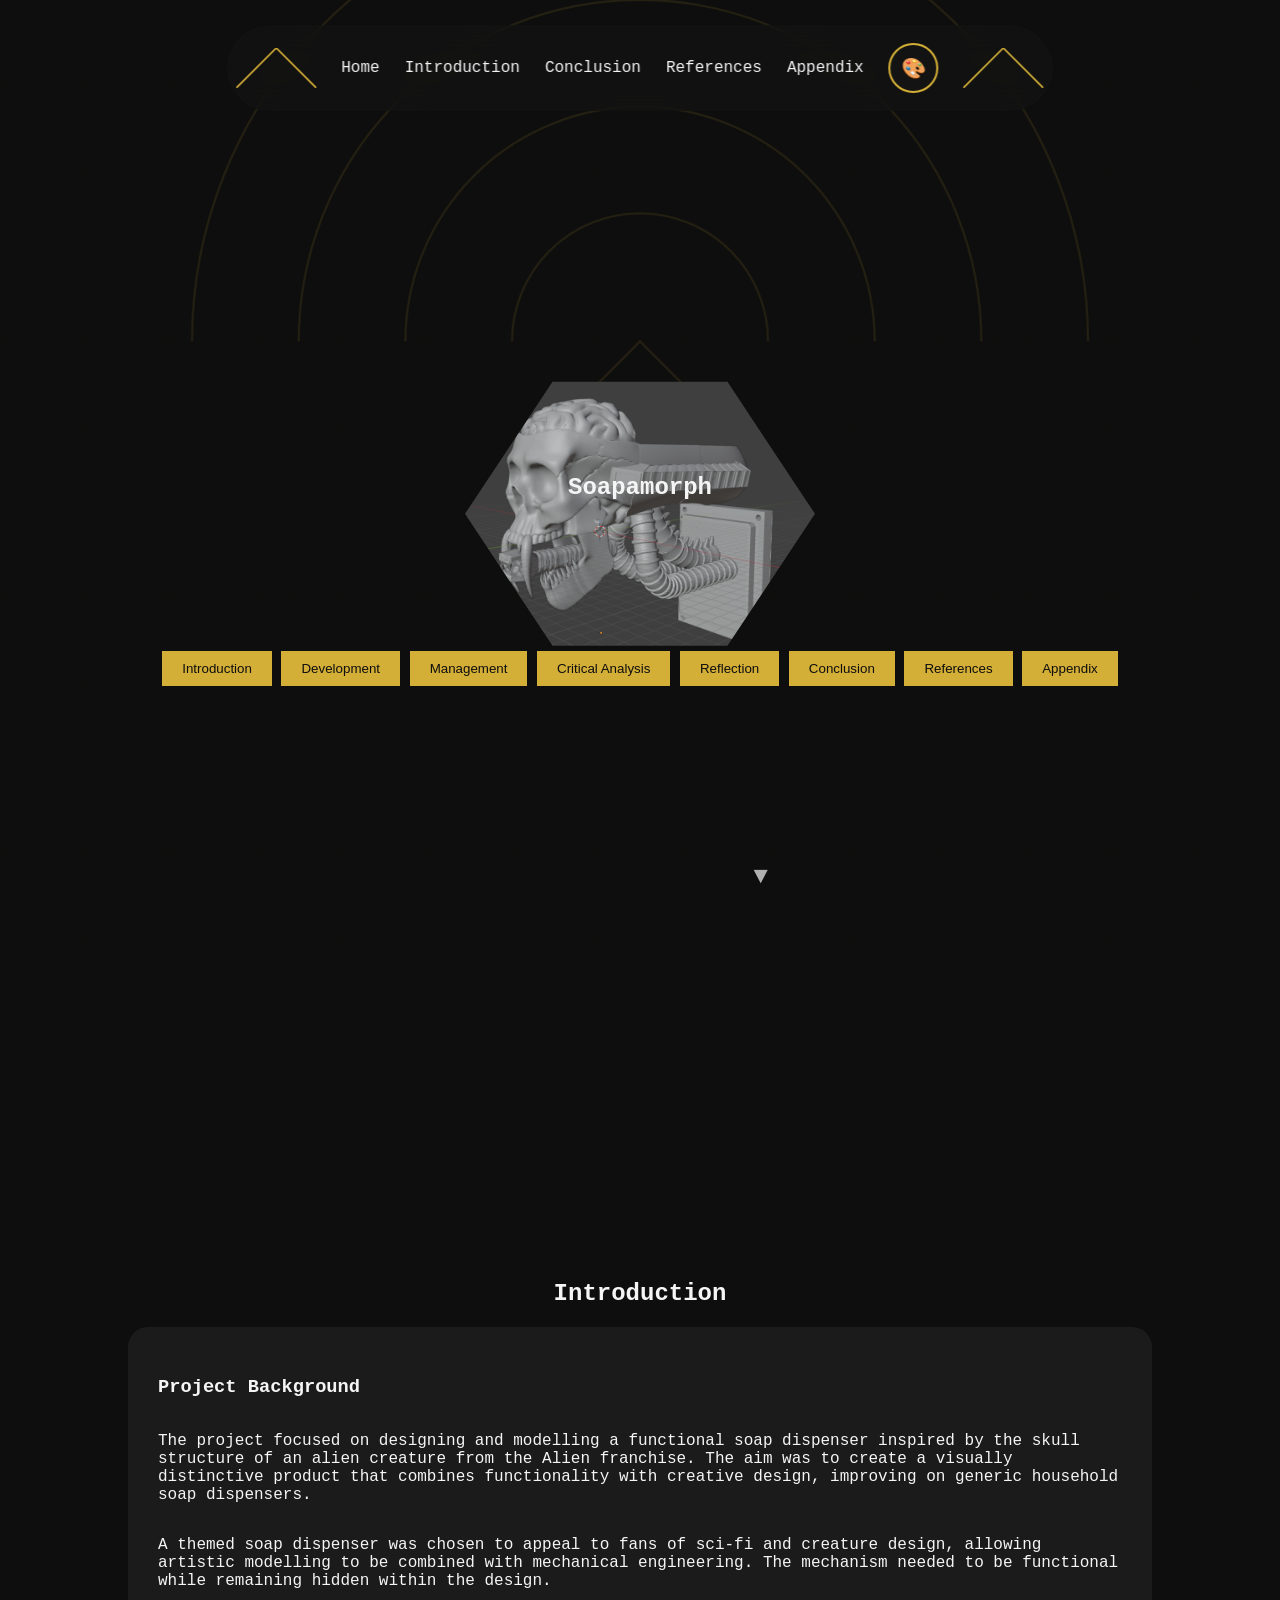
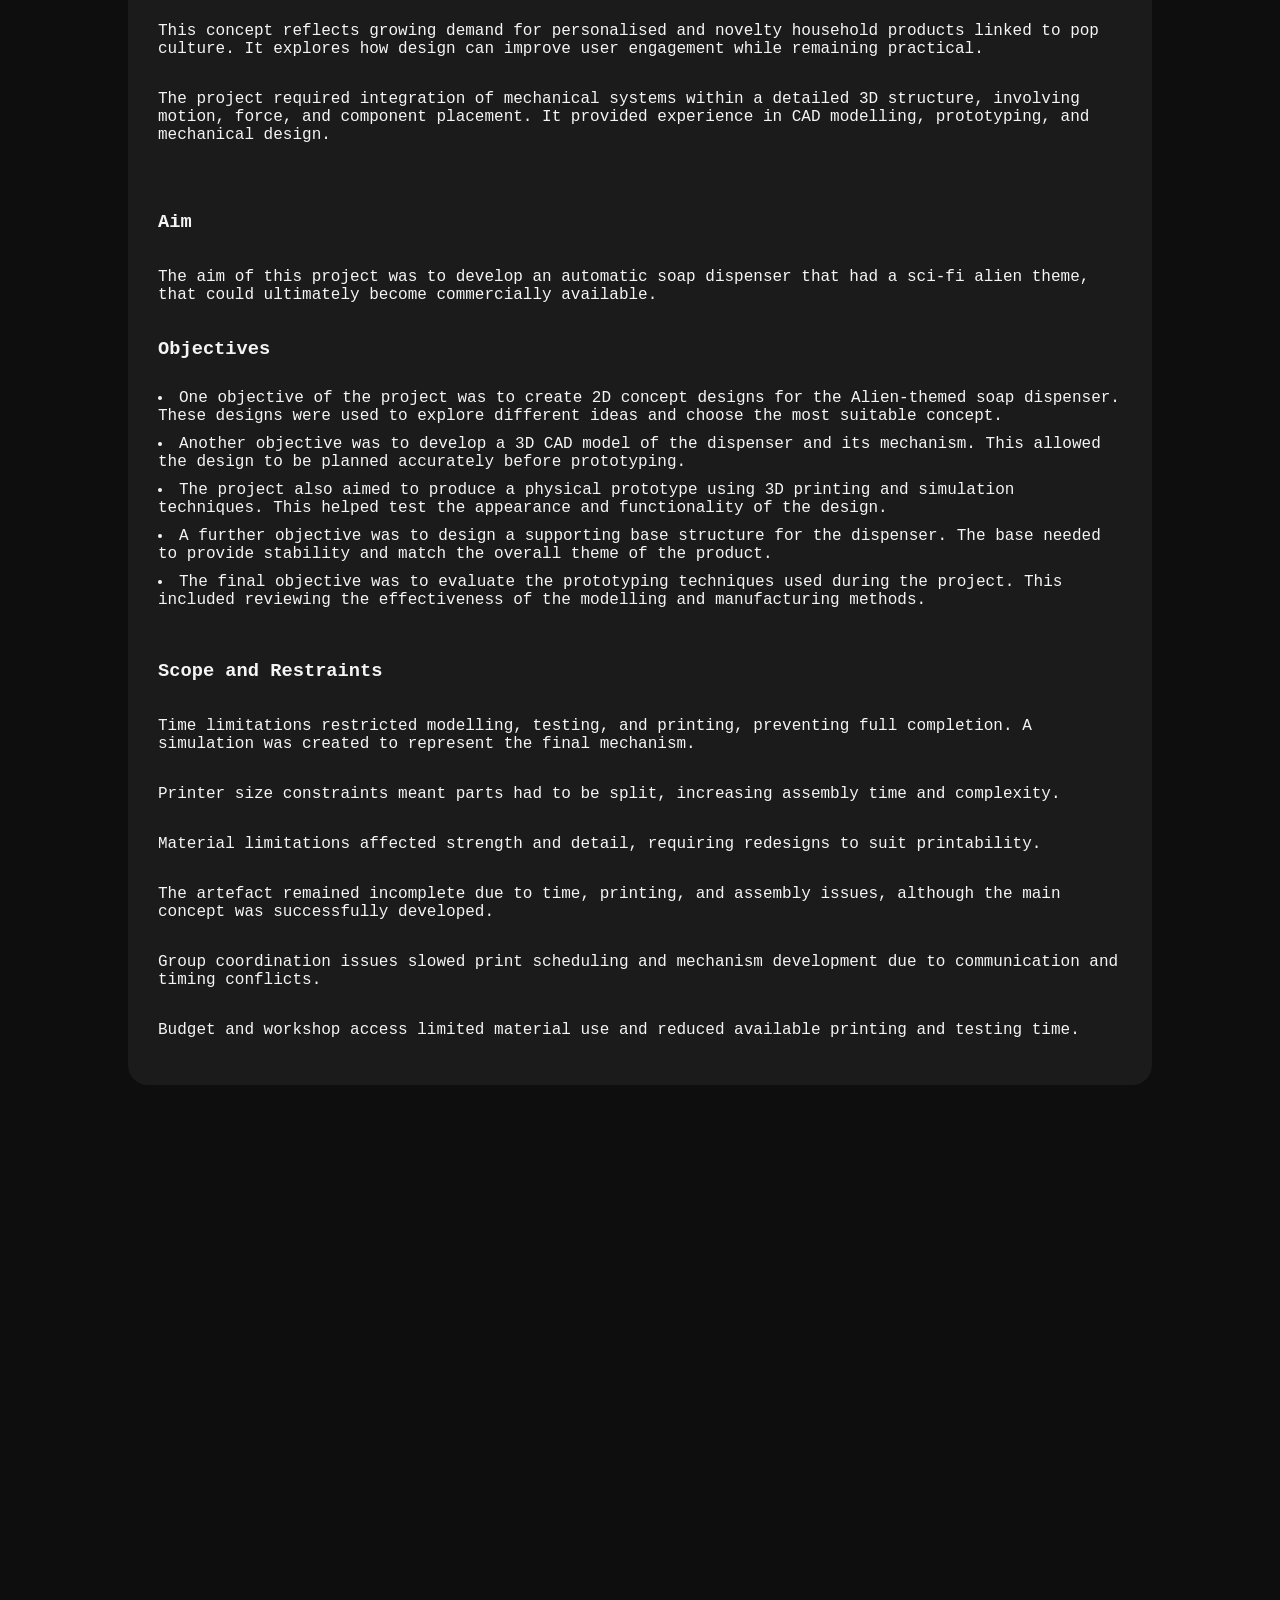
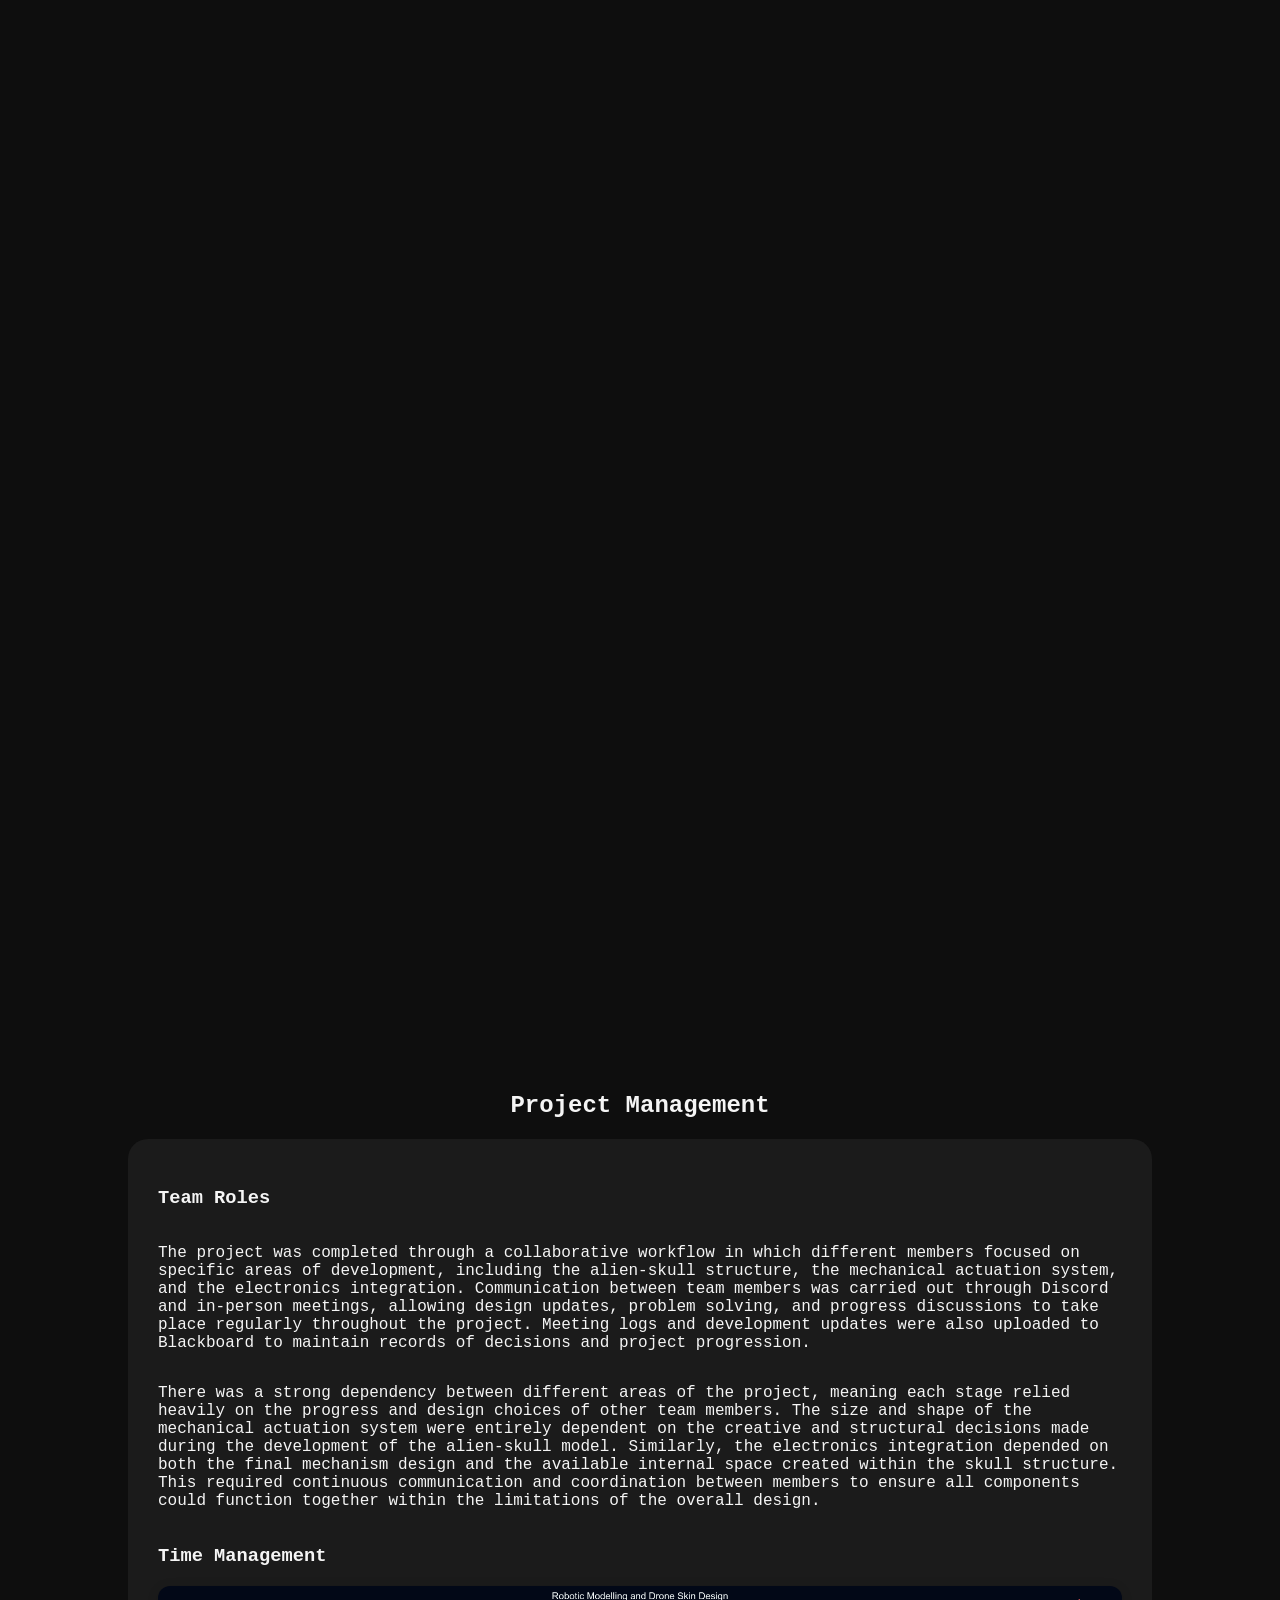
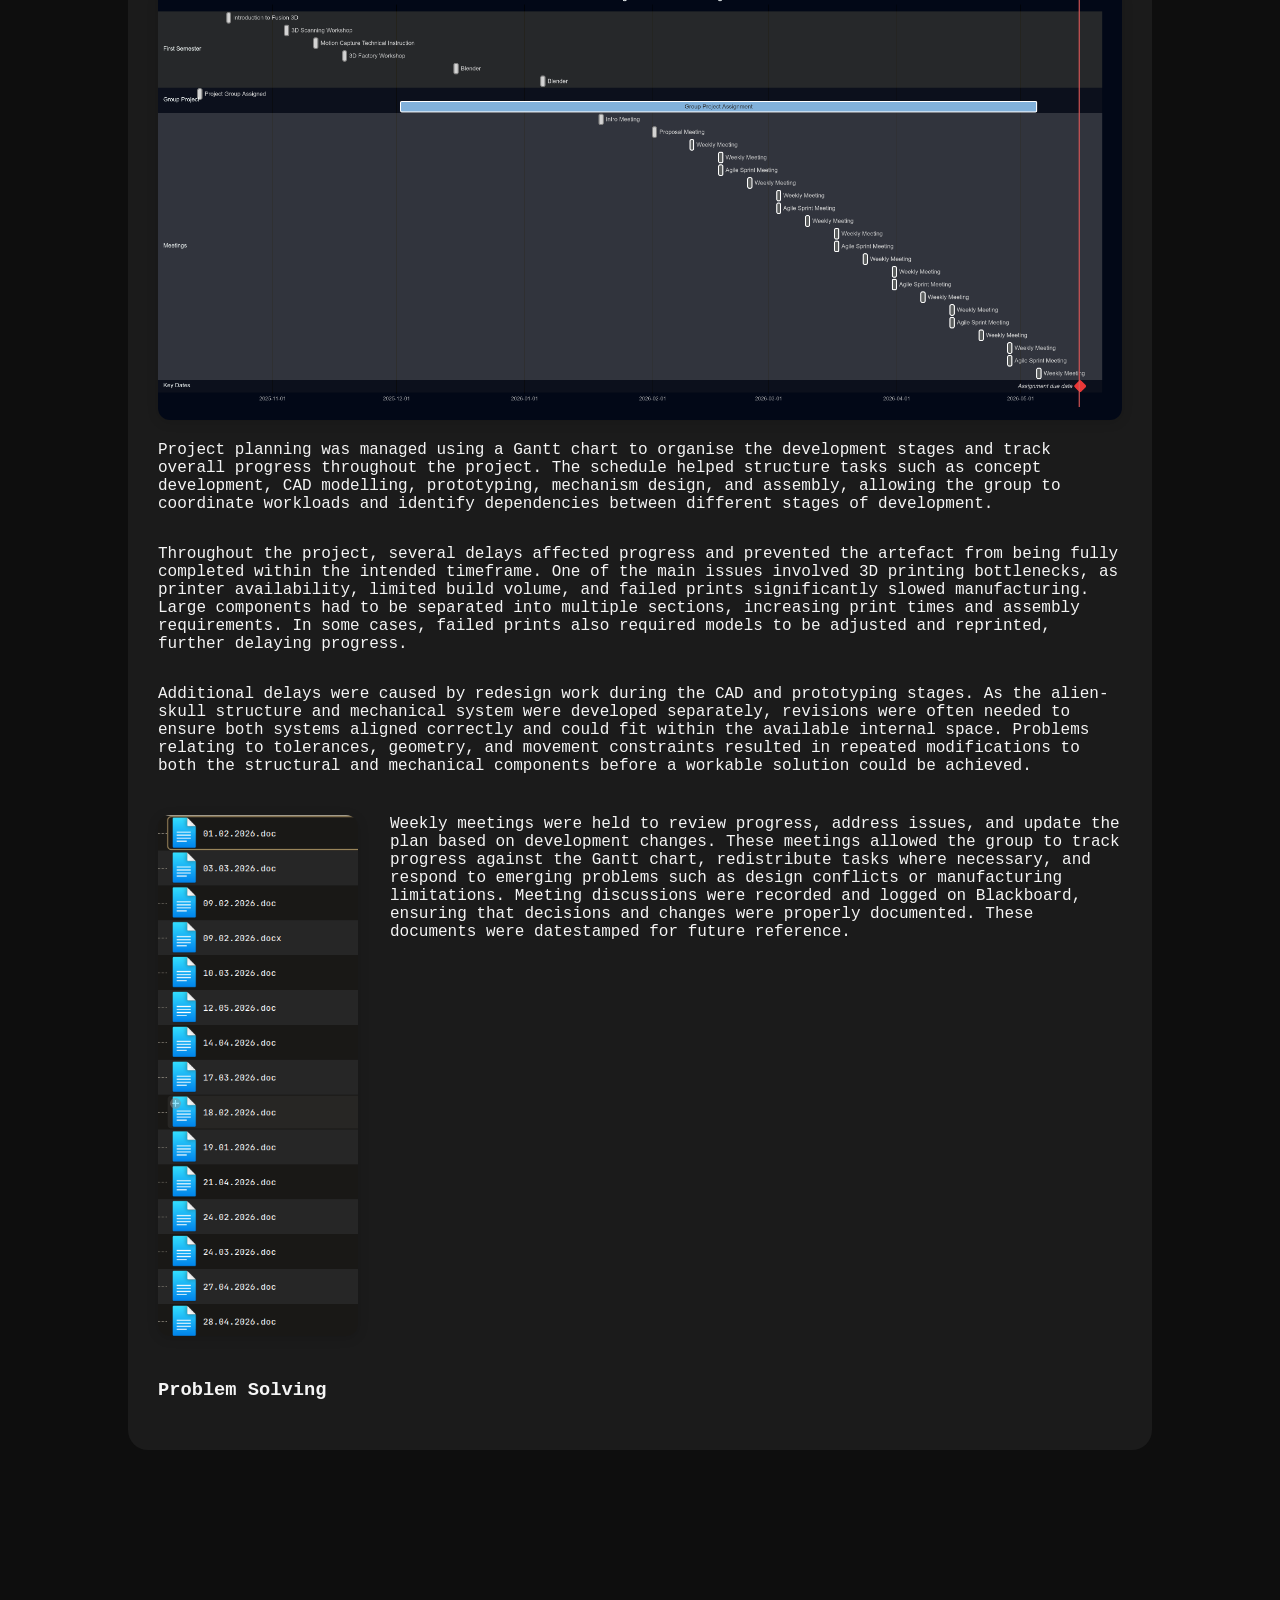
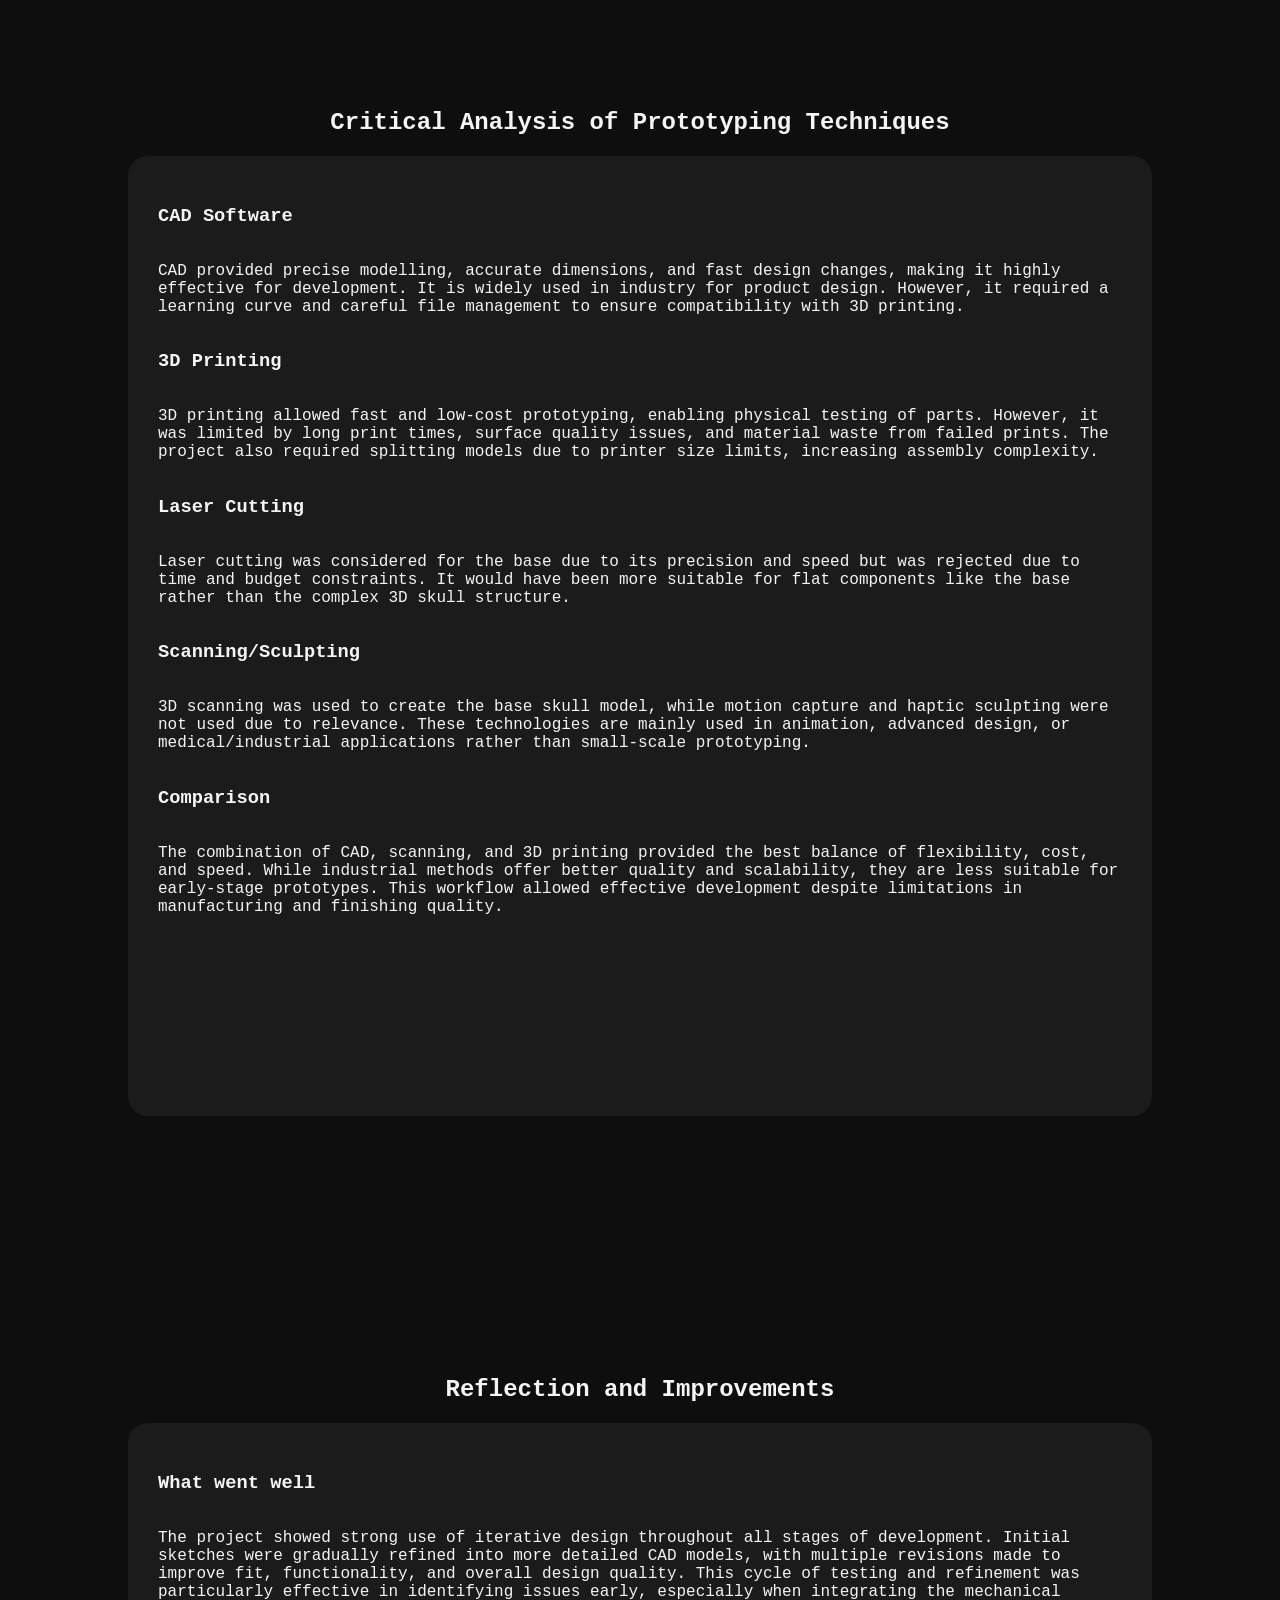
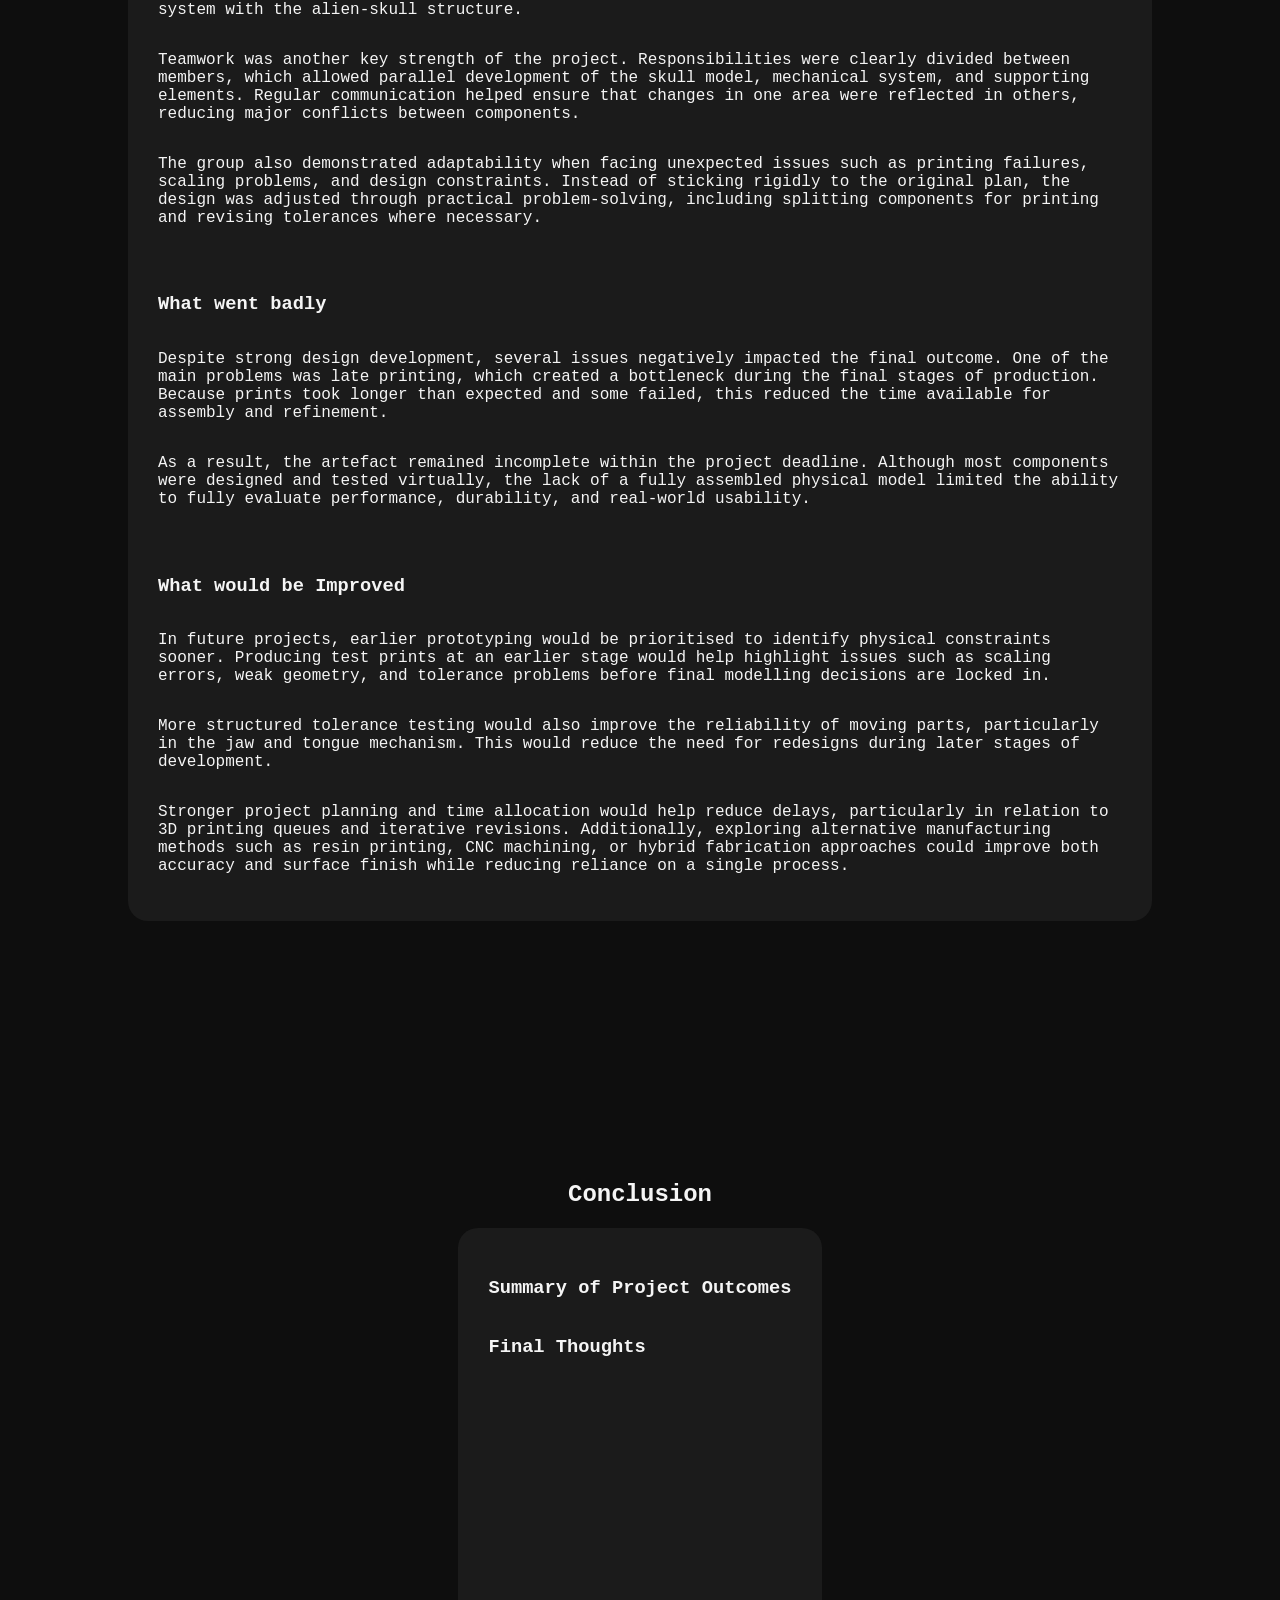
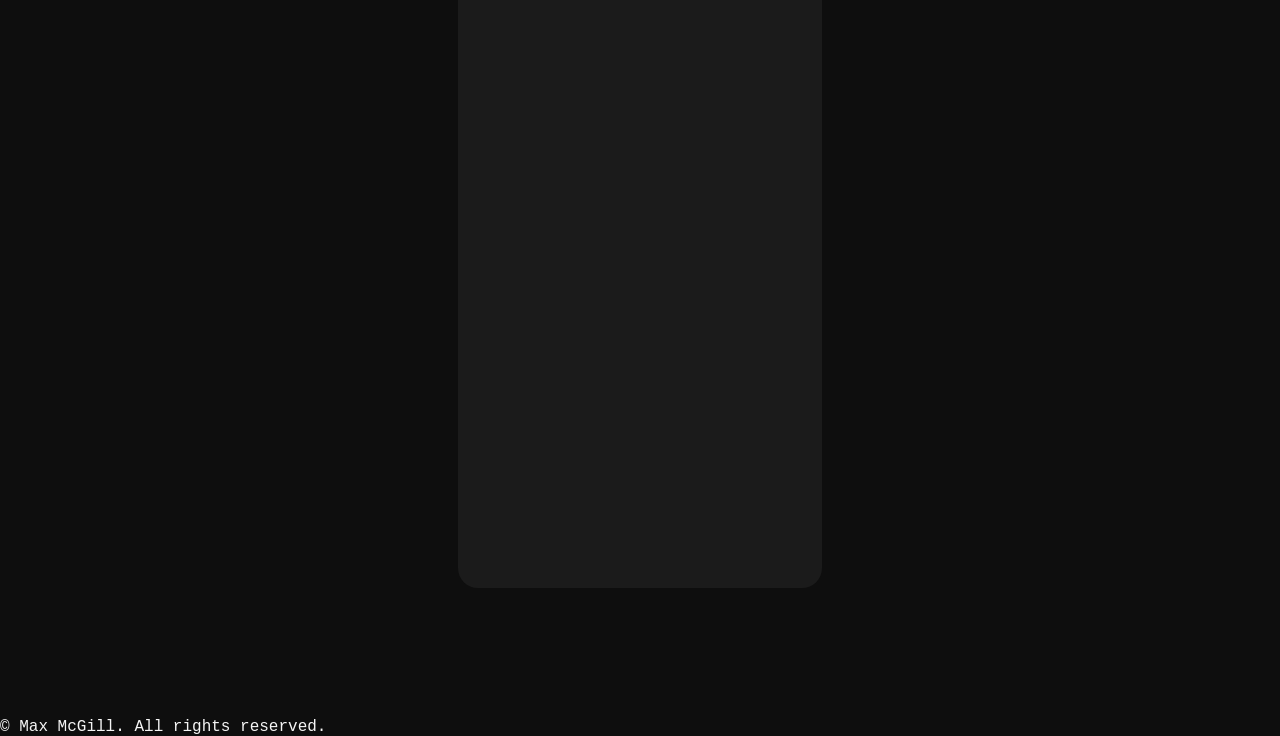
==== commit 83478179: "Reflection first pass" ====
--- a/index.html
+++ b/index.html
@@ -251,9 +251,26 @@
     <div style="display: flex; flex-direction: column; justify-content: center; align-items: center; min-height: 100vh; text-align: center;">
         <h2>Reflection and Improvements</h2>
         <div class="project-card" style="display: flex; flex-direction: column; justify-content: flex-start; align-items: flex-start; min-height: 100vh; text-align: left;">
-            <h3>Reflection on Project Outcomes</h3>
-            <h3>Design Improvements</h3>
-            <h3>Process Improvements</h3>
+            <h3>What went well</h3>
+            <p>The project showed strong use of iterative design throughout all stages of development. Initial sketches were gradually refined into more detailed CAD models, with multiple revisions made to improve fit, functionality, and overall design quality. This cycle of testing and refinement was particularly effective in identifying issues early, especially when integrating the mechanical system with the alien-skull structure.
+            </p>
+            <p>Teamwork was another key strength of the project. Responsibilities were clearly divided between members, which allowed parallel development of the skull model, mechanical system, and supporting elements. Regular communication helped ensure that changes in one area were reflected in others, reducing major conflicts between components.
+            </p>
+            <p>The group also demonstrated adaptability when facing unexpected issues such as printing failures, scaling problems, and design constraints. Instead of sticking rigidly to the original plan, the design was adjusted through practical problem-solving, including splitting components for printing and revising tolerances where necessary.</p>
+            </p>
+            
+            <h3>What went badly</h3>
+            <p>Despite strong design development, several issues negatively impacted the final outcome. One of the main problems was late printing, which created a bottleneck during the final stages of production. Because prints took longer than expected and some failed, this reduced the time available for assembly and refinement.
+            </p>
+            <p>As a result, the artefact remained incomplete within the project deadline. Although most components were designed and tested virtually, the lack of a fully assembled physical model limited the ability to fully evaluate performance, durability, and real-world usability.</p>
+            </p>
+
+            <h3>What would be Improved</h3>
+            <p>In future projects, earlier prototyping would be prioritised to identify physical constraints sooner. Producing test prints at an earlier stage would help highlight issues such as scaling errors, weak geometry, and tolerance problems before final modelling decisions are locked in.
+            </p>
+            <p>More structured tolerance testing would also improve the reliability of moving parts, particularly in the jaw and tongue mechanism. This would reduce the need for redesigns during later stages of development.
+            </p>
+            <p>Stronger project planning and time allocation would help reduce delays, particularly in relation to 3D printing queues and iterative revisions. Additionally, exploring alternative manufacturing methods such as resin printing, CNC machining, or hybrid fabrication approaches could improve both accuracy and surface finish while reducing reliance on a single process.</p>
         </div>
     </div>
 </section>
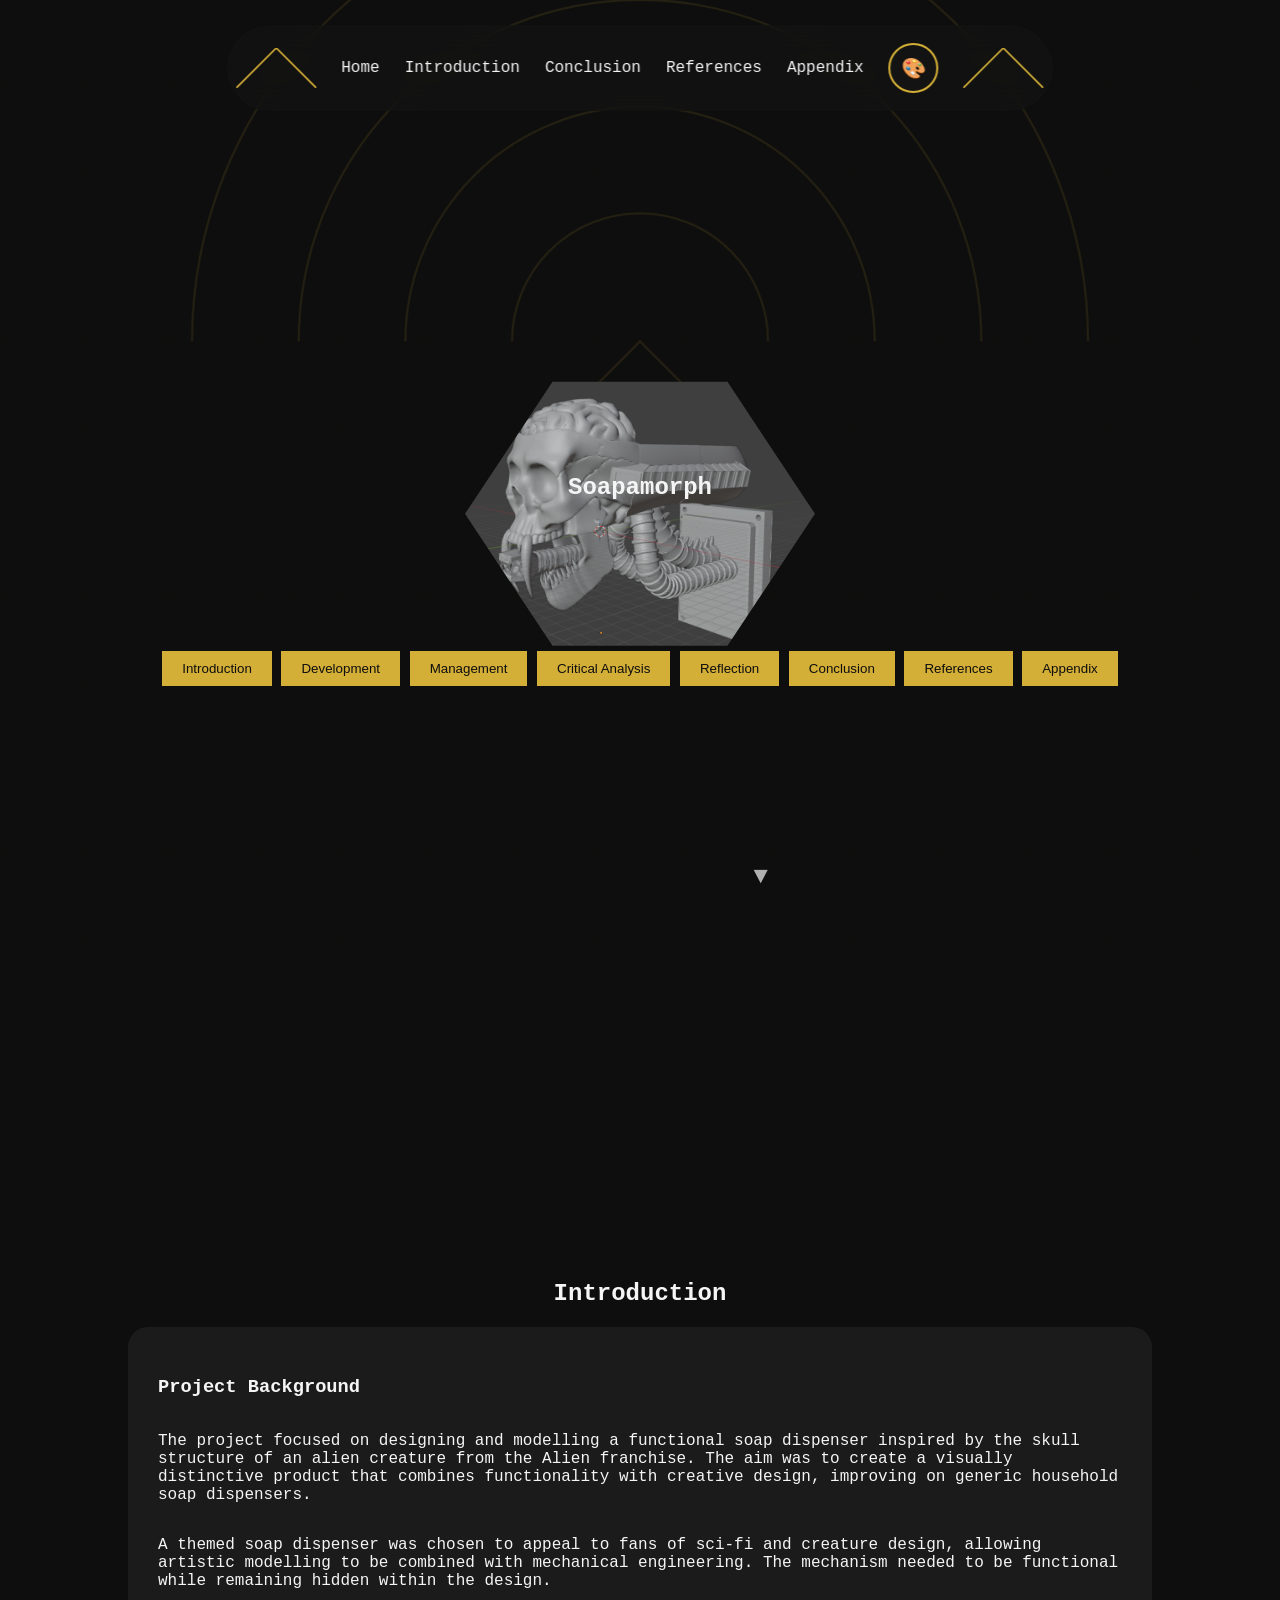
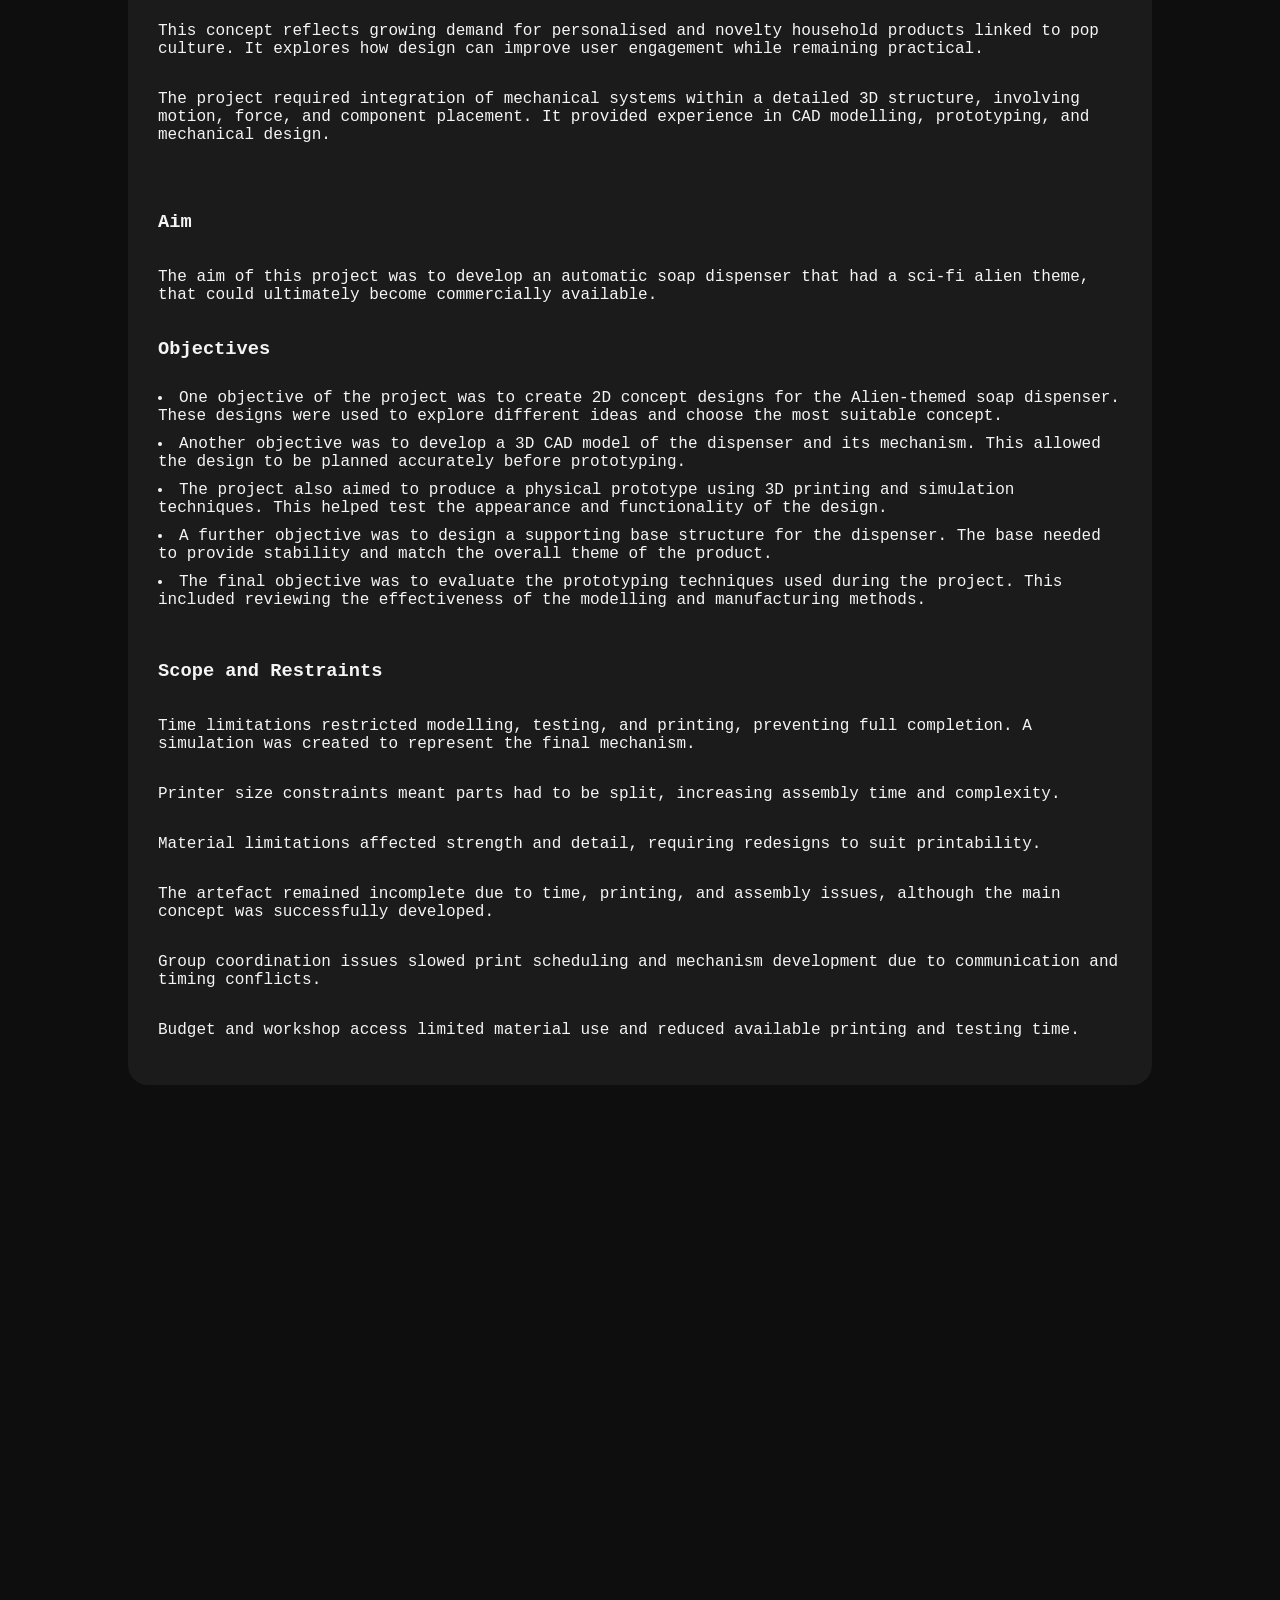
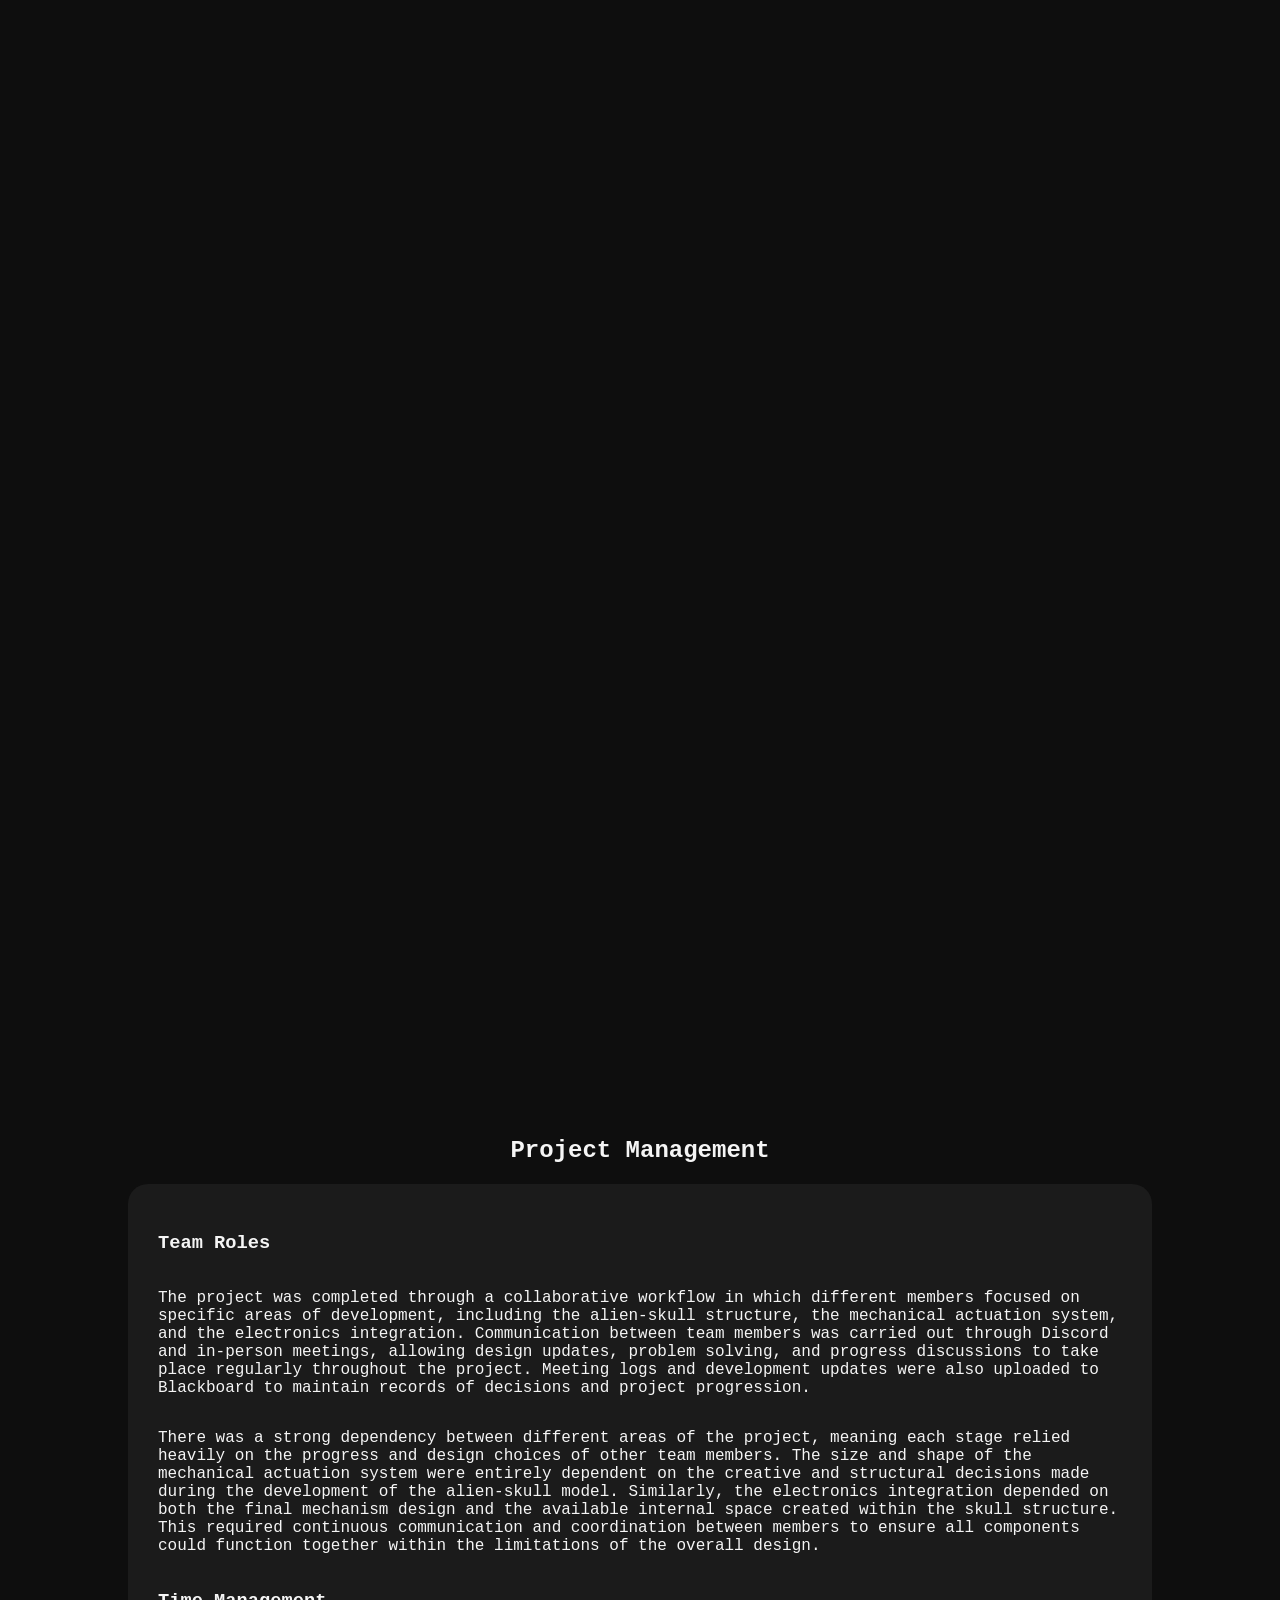
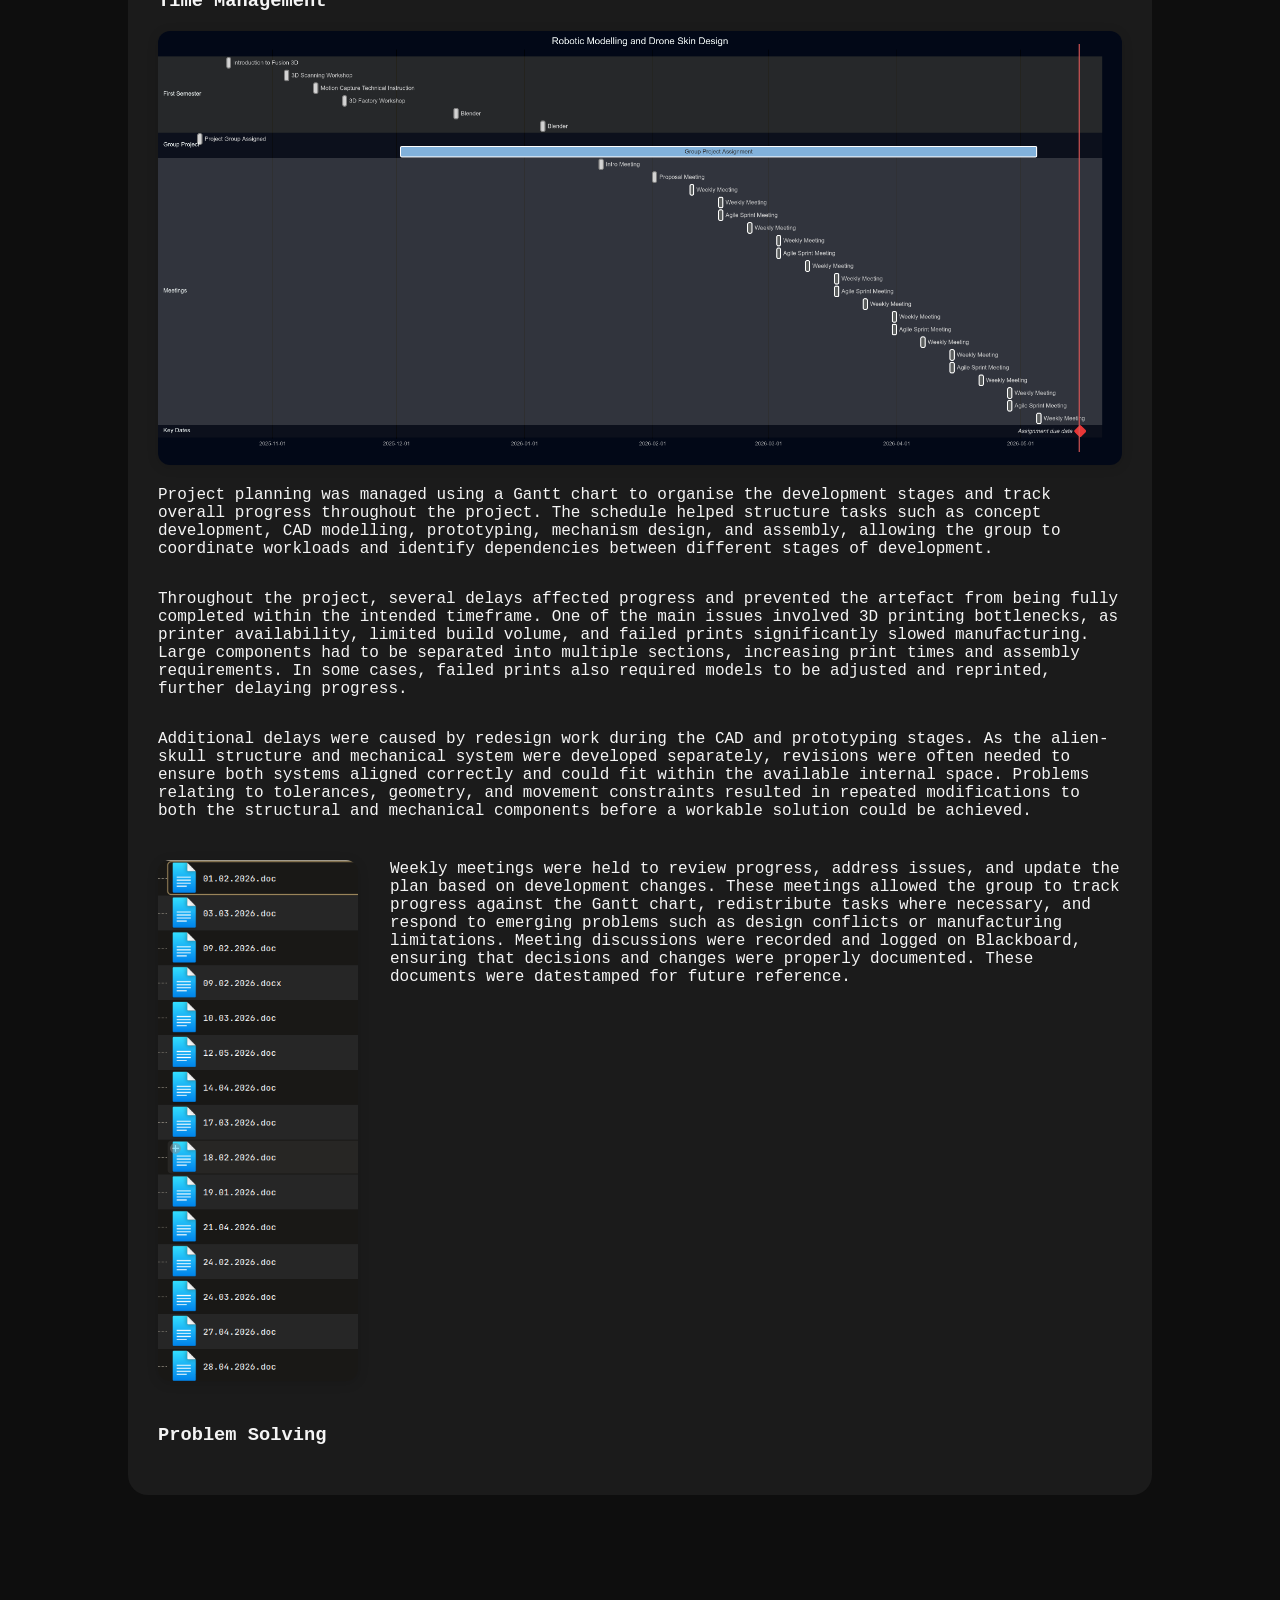
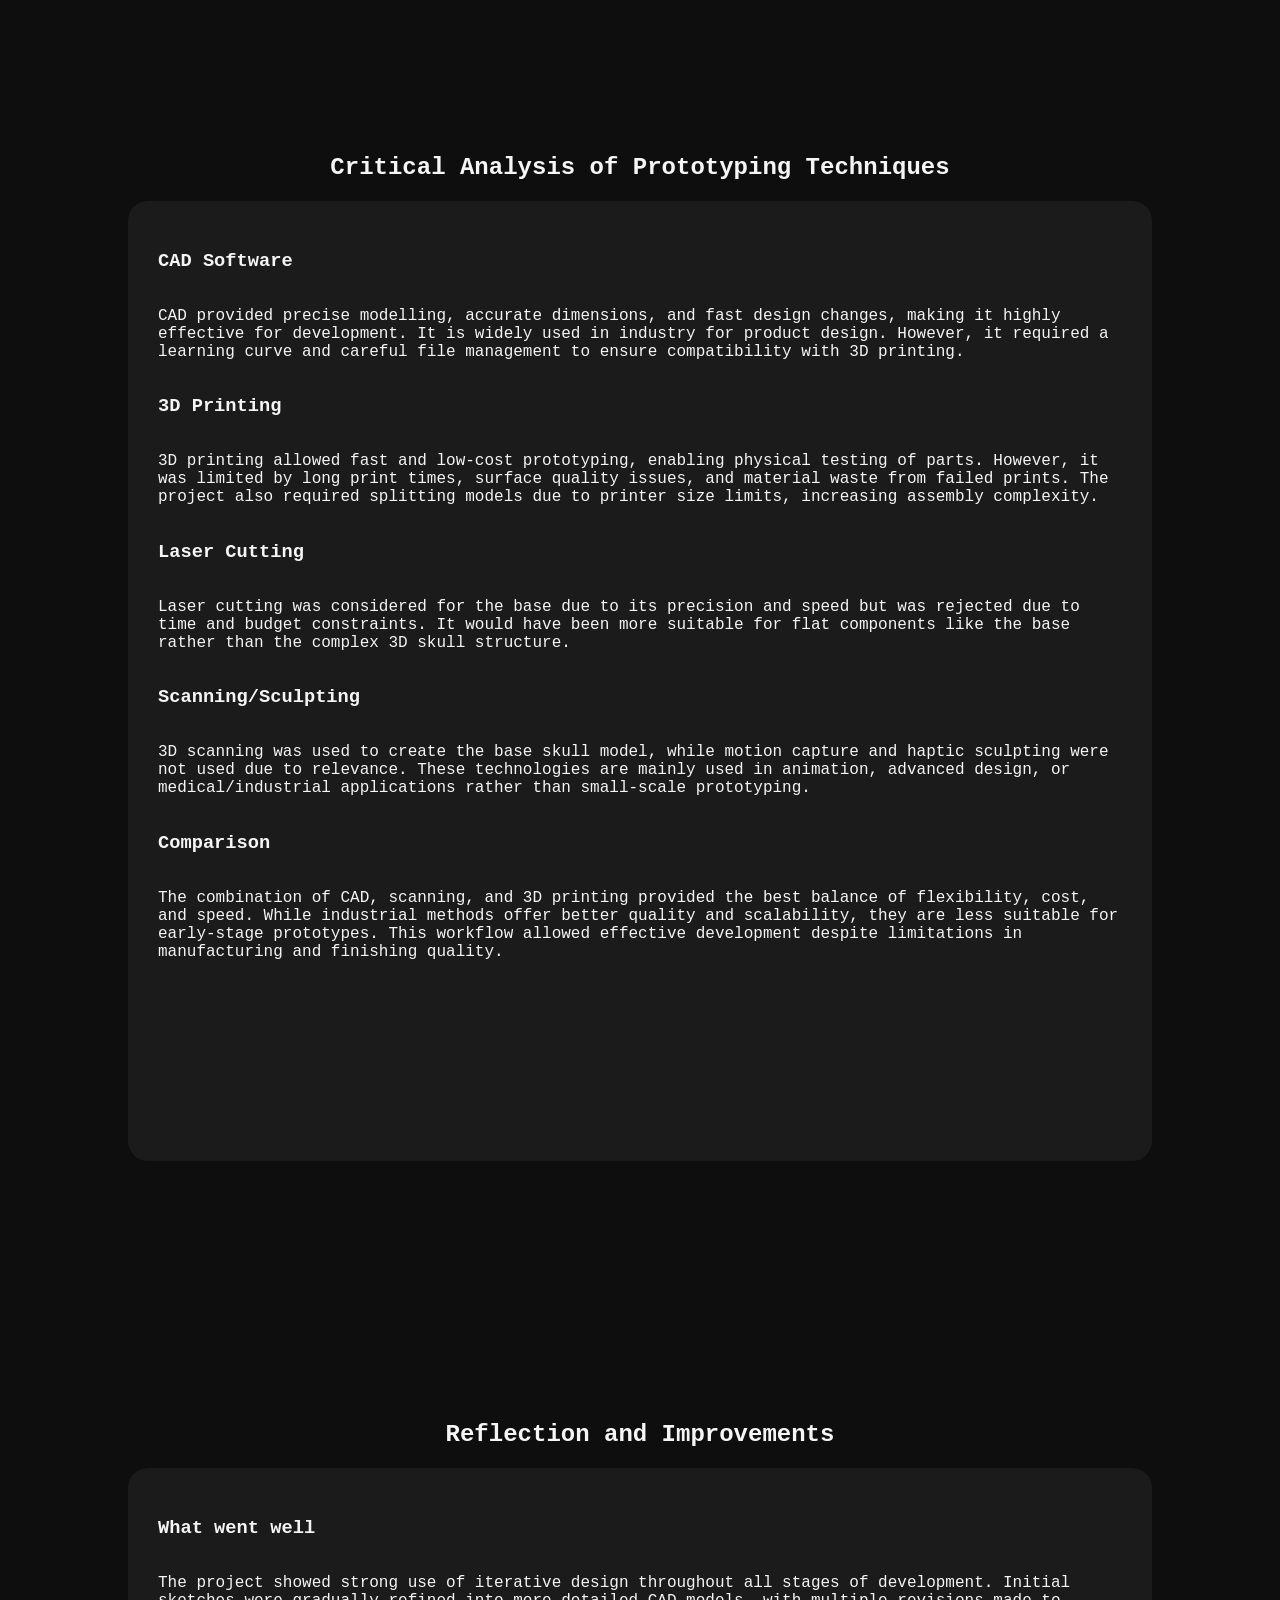
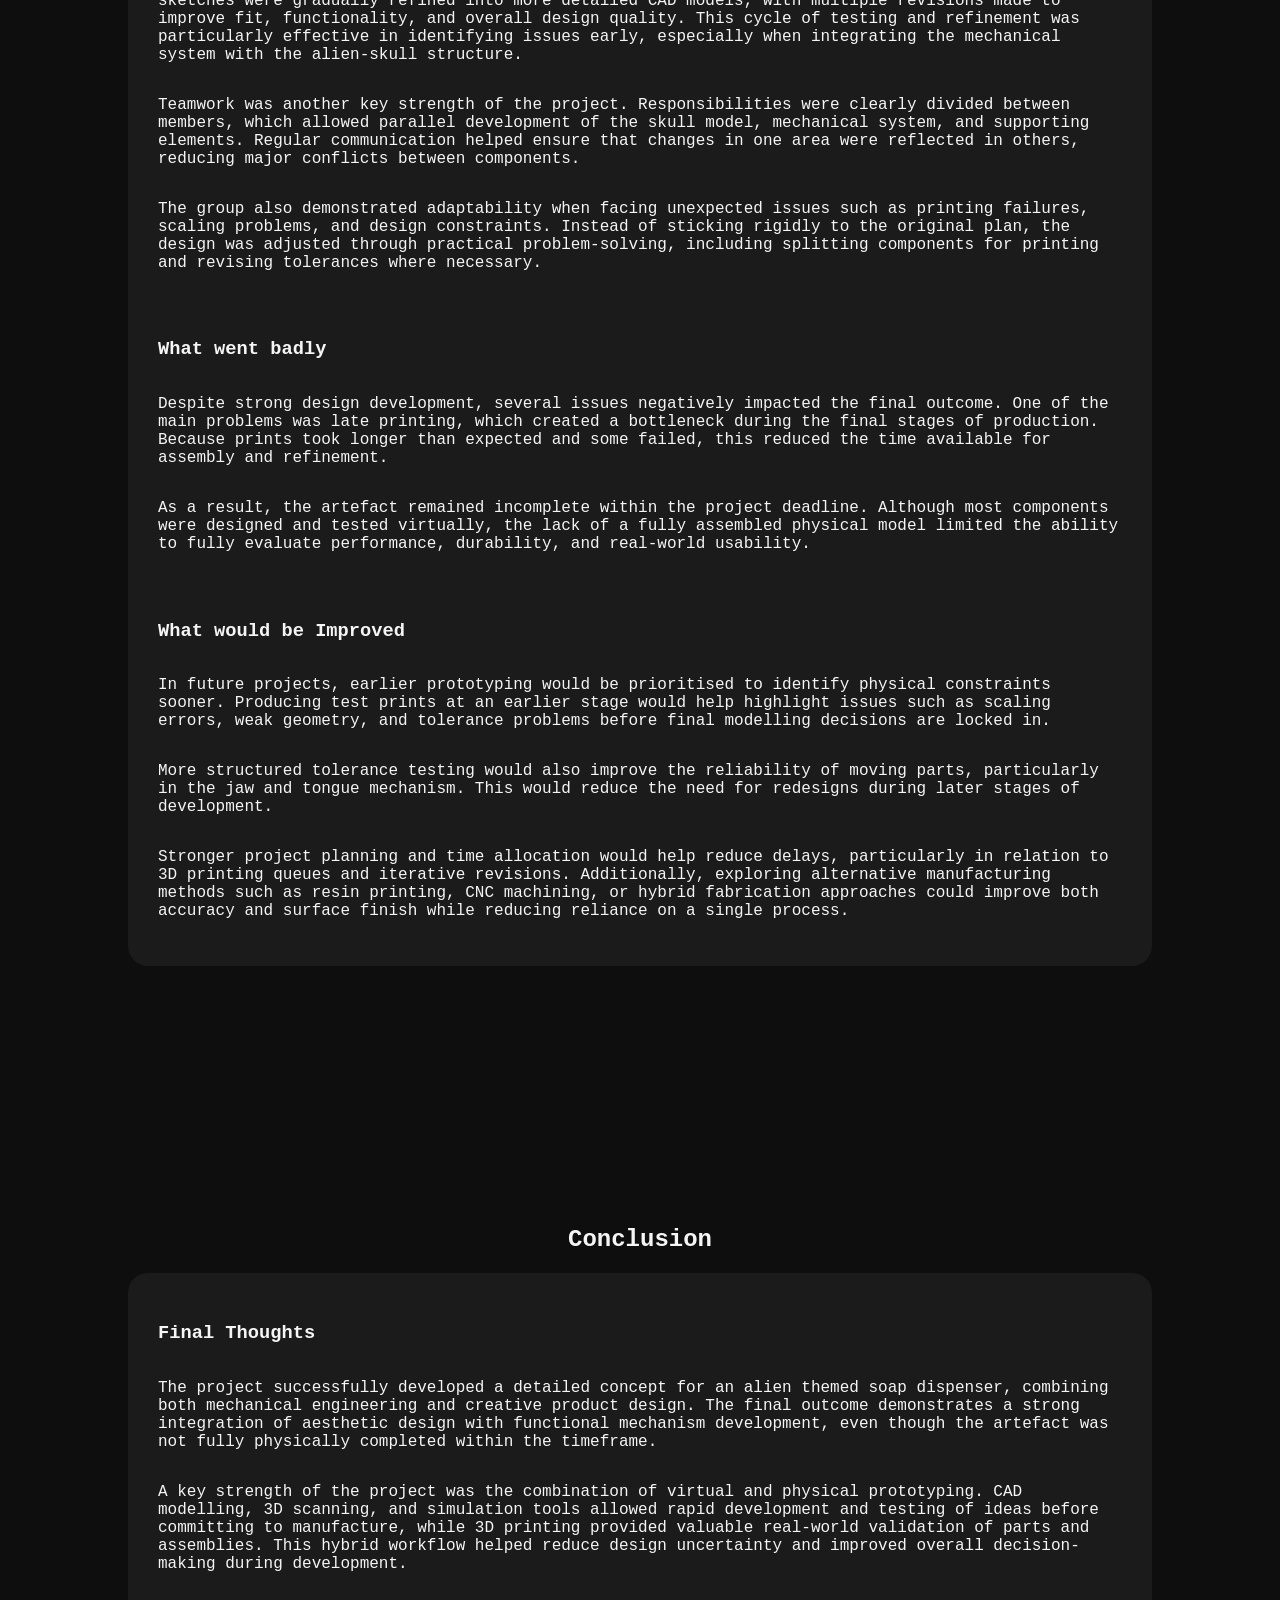
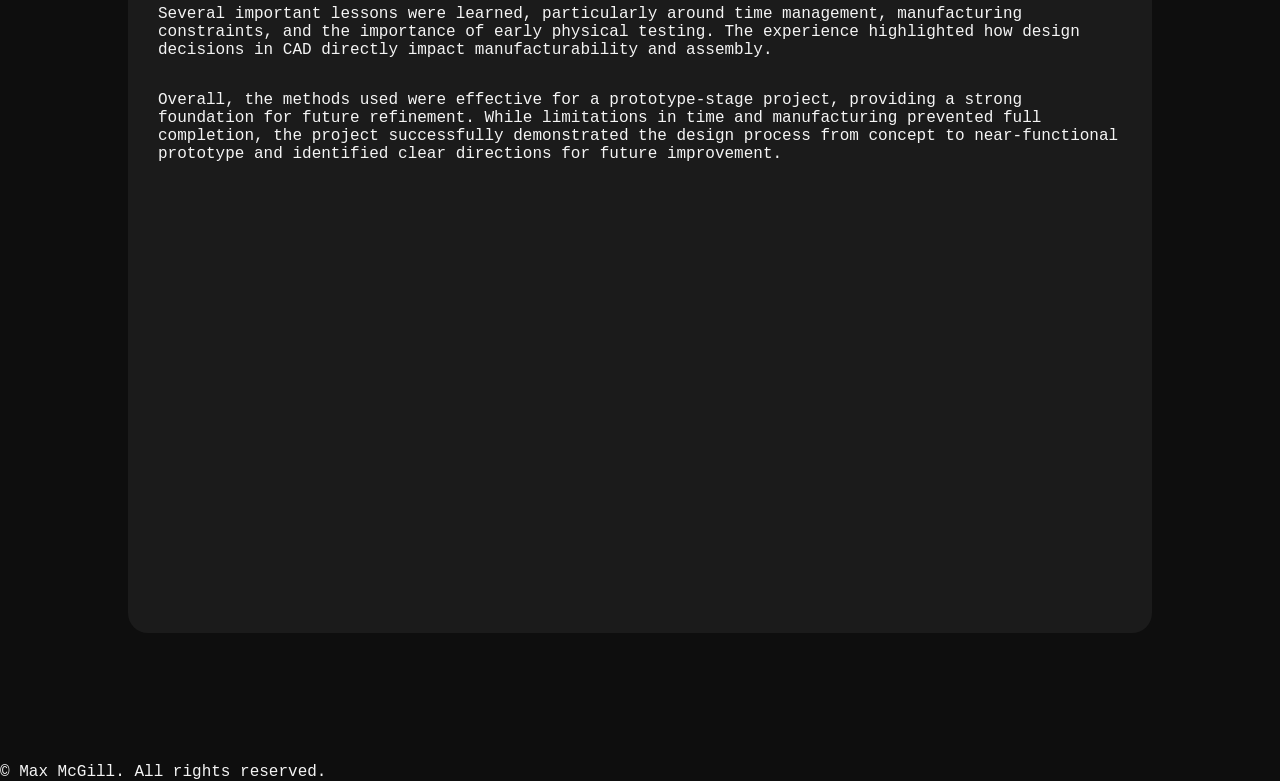
==== commit c00a259a: "Added conclusion and started referencing" ====
--- a/index.html
+++ b/index.html
@@ -161,7 +161,7 @@
                 <p style="flex: 1; min-width: 220px; margin: 0; align-self: flex-start;">A mechanical system for the jaw and tongue would use components such as levers, linkages, springs, or cams, offering a simpler and more reliable solution that is easier to construct and less dependent on power or programming. However, it would likely provide less precise control over movement and could be challenging to fit neatly within the limited internal space of the Alien-skull design. In contrast, an electronic system using servos, motors, or linear actuators controlled by a microcontroller would allow for smoother, more accurate, and potentially synchronised movements, improving the realism of the mechanism. By using a combination of both methods, an accurate yet reliable solution could be achieved. This mechanism would use a mechanical actuator to map the jaw rotation to the tongue extension and a motor to drive the rotation of the jaw.</p>
             </div>
             <div style="display: flex; flex-direction: row; align-items: flex-start; gap: 32px; margin: 24px 0; flex-wrap: wrap;">
-                <p style="flex: 1; min-width: 220px; margin: 0; align-self: flex-start;">Following these considerations, the group moved away from the initial large-scale concept drawings and began developing a scaled physical model. This allowed the design to be better understood in terms of real-world proportions and helped identify potential issues earlier in the development process before progressing to a final prototype.</p>
+                <p style="flex: 1; min-width: 220px; margin: 0; align-self: flex-start;">Following these considerations, the group moved away from the initial large-scale concept drawings and began developing a scaled physical model. This allowed the design to be better understood in terms of real-world proportions and helped identify potential issues earlier in the development process before progressing to a final prototype. (Blender Foundation, 2025)</p>
                 <img src="images/Soapomorph.png" style="width: 320px; max-width: 50%; height: auto; border-radius: 12px; box-shadow: 0 2px 12px #0002;" alt="Base Prototype Drawing" />
             </div>
 
@@ -175,12 +175,12 @@
             </div>
             <h4>CAD Designs</h4>
             <div style="display: flex; flex-direction: row; align-items: flex-start; gap: 32px; margin: 24px 0; flex-wrap: wrap;">
-                <p style="flex: 1; min-width: 220px; margin: 0; align-self: flex-start;">The CAD development process involved two main software packages: Blender and Fusion 360. The alien-skull base model was first created through 3D scanning and then imported into Blender, where it was cleaned up, modified, and adapted for the project requirements. Blender, supported by a measurement extension, was used to refine the skull geometry, adjust proportions, and modify the jaw and tongue areas so they could accommodate the internal mechanism. This approach allowed the group to use a highly detailed and realistic skull shape while still being able to customise it for functionality.</p>
+                <p style="flex: 1; min-width: 220px; margin: 0; align-self: flex-start;">The CAD development process involved two main software packages: Blender and Fusion 360. The alien-skull base model was first created through 3D scanning and then imported into Blender, where it was cleaned up, modified, and adapted for the project requirements. Blender, supported by a measurement extension, was used to refine the skull geometry, adjust proportions, and modify the jaw and tongue areas so they could accommodate the internal mechanism. This approach allowed the group to use a highly detailed and realistic skull shape while still being able to customise it for functionality. (Autodesk, 2025).</p>
                 <img src="images/beforeafter.png" style="width: 325px; max-width: 50%; height: auto; border-radius: 12px; box-shadow: 0 2px 12px #0002;" alt="Base Prototype Drawing" />
             </div>
             <script src="https://embed.github.com/view/3d/MaximusMcGill/MaximusMcGill.github.io/main/models/MechanismV7.stl?height=438&width=device-width"></script>
             <div style="display: flex; flex-direction: row; align-items: flex-start; gap: 32px; margin: 24px 0; flex-wrap: wrap;">
-                <p style="flex: 1; min-width: 220px; margin: 0; align-self: flex-start;">Fusion 360 was used separately to design the internal mechanical system responsible for actuating the jaw and tongue movement. This included the development of moving components, mounting points, and the overall layout of the mechanism within the skull structure. The modelling workflow involved repeatedly testing how the scanned skull and mechanical components would fit together, leading to several iterative revisions throughout development.</p>    
+                <p style="flex: 1; min-width: 220px; margin: 0; align-self: flex-start;">Fusion 360 was used separately to design the internal mechanical system responsible for actuating the jaw and tongue movement. This included the development of moving components, mounting points, and the overall layout of the mechanism within the skull structure. The modelling workflow involved repeatedly testing how the scanned skull and mechanical components would fit together, leading to several iterative revisions throughout development.“Iterative design is widely used in engineering development (Cross, 2011).”(Autodesk, 2025)</p>    
                 <span><img src="images/Concept Mechanism2.png" style="width: device-width; max-width: 50%; height: auto; border-radius: 12px; box-shadow: 0 2px 12px #0002;" alt="Base Prototype Drawing" /></span>
             </div>
             <p>Scaling issues became an important consideration, as the scanned skull model and the mechanism created in Fusion 360 needed to match accurately in size and proportion. Tolerances also had to be considered carefully to ensure moving parts would function correctly once manufactured, particularly due to the inaccuracies that can occur during 3D printing. In addition, the final model was divided into multiple sections to fit within the limitations of the available 3D printer build volume and to make assembly easier during prototyping.</p>
@@ -258,7 +258,7 @@
             </p>
             <p>The group also demonstrated adaptability when facing unexpected issues such as printing failures, scaling problems, and design constraints. Instead of sticking rigidly to the original plan, the design was adjusted through practical problem-solving, including splitting components for printing and revising tolerances where necessary.</p>
             </p>
-            
+
             <h3>What went badly</h3>
             <p>Despite strong design development, several issues negatively impacted the final outcome. One of the main problems was late printing, which created a bottleneck during the final stages of production. Because prints took longer than expected and some failed, this reduced the time available for assembly and refinement.
             </p>
@@ -279,8 +279,13 @@
     <div style="display: flex; flex-direction: column; justify-content: center; align-items: center; min-height: 100vh; text-align: center;">
         <h2>Conclusion</h2>
         <div class="project-card" style="display: flex; flex-direction: column; justify-content: flex-start; align-items: flex-start; min-height: 100vh; text-align: left;">
-            <h3>Summary of Project Outcomes</h3>
             <h3>Final Thoughts</h3>
+            <p>The project successfully developed a detailed concept for an alien themed soap dispenser, combining both mechanical engineering and creative product design. The final outcome demonstrates a strong integration of aesthetic design with functional mechanism development, even though the artefact was not fully physically completed within the timeframe.</p>
+            <p>A key strength of the project was the combination of virtual and physical prototyping. CAD modelling, 3D scanning, and simulation tools allowed rapid development and testing of ideas before committing to manufacture, while 3D printing provided valuable real-world validation of parts and assemblies. This hybrid workflow helped reduce design uncertainty and improved overall decision-making during development.
+            </p>
+            <p>Several important lessons were learned, particularly around time management, manufacturing constraints, and the importance of early physical testing. The experience highlighted how design decisions in CAD directly impact manufacturability and assembly.
+            </p>
+            <p>Overall, the methods used were effective for a prototype-stage project, providing a strong foundation for future refinement. While limitations in time and manufacturing prevented full completion, the project successfully demonstrated the design process from concept to near-functional prototype and identified clear directions for future improvement.</p>
         </div>
     </div>
 </section>
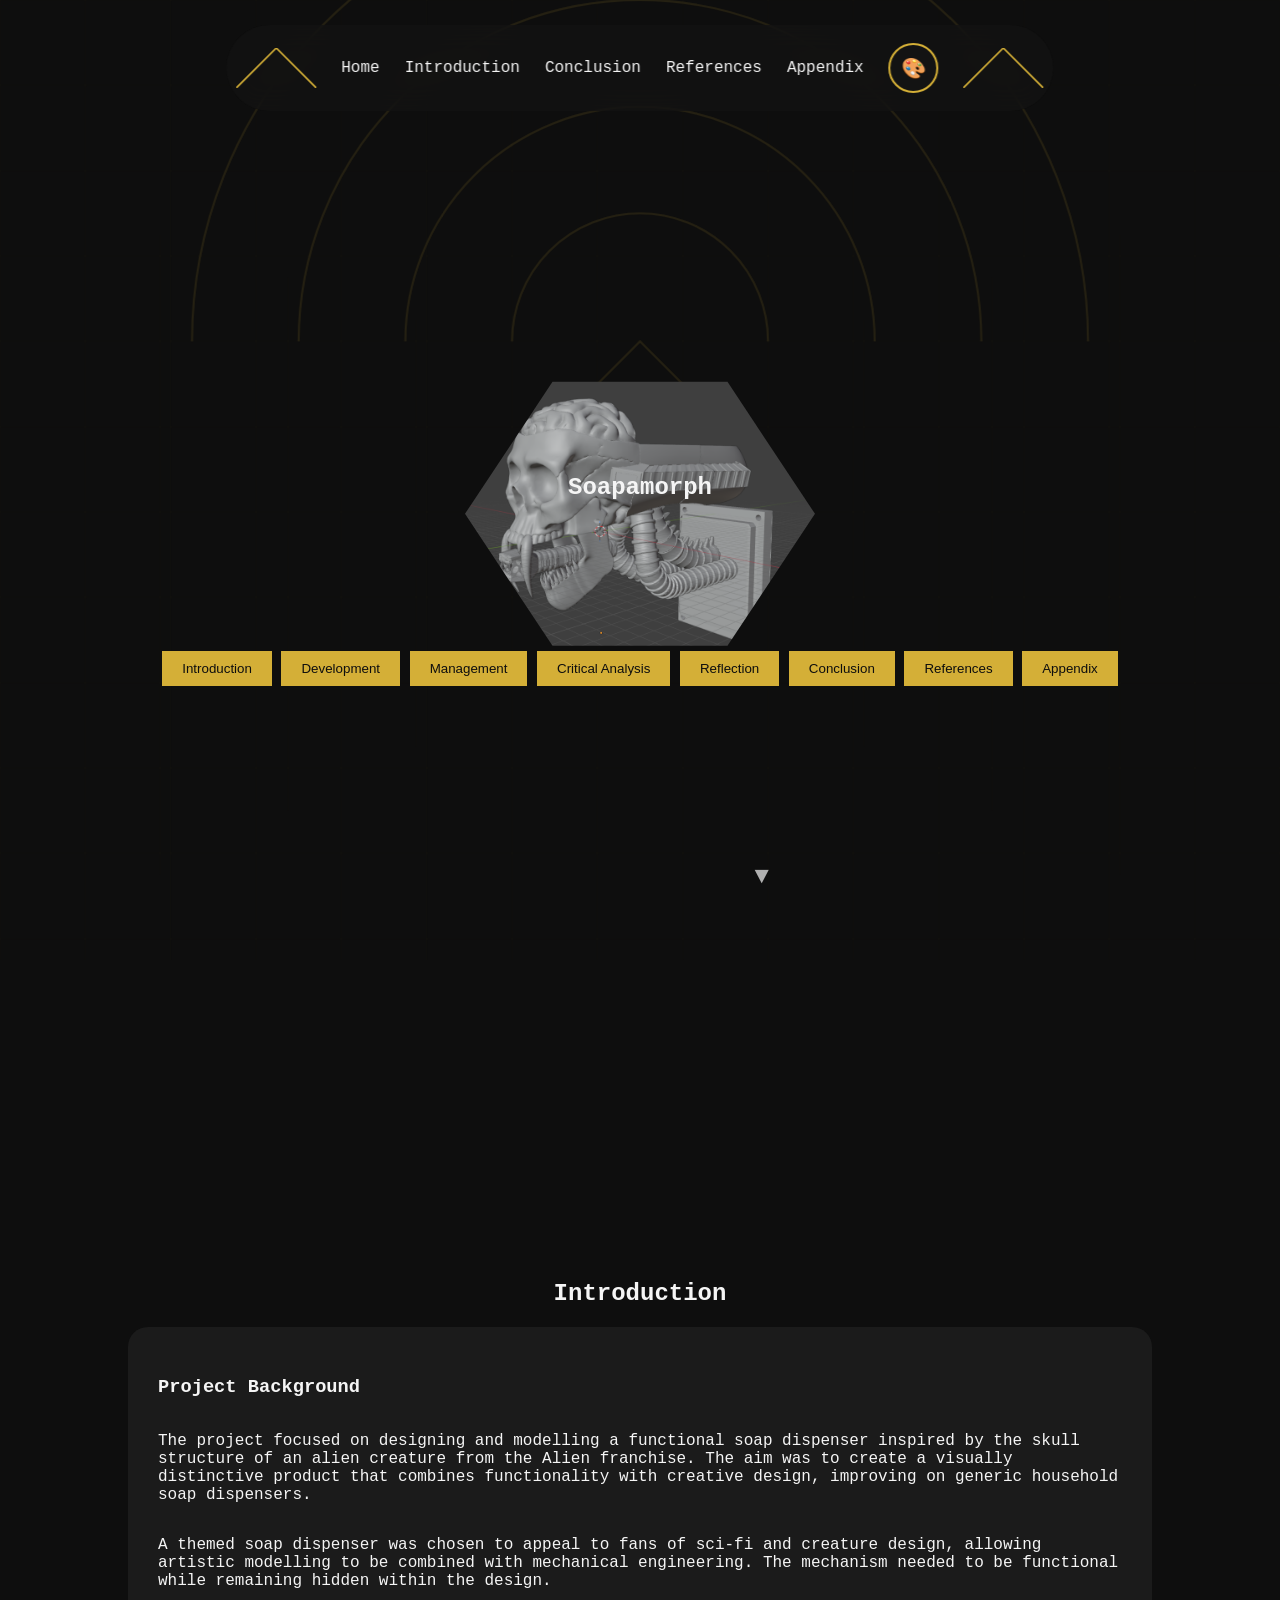
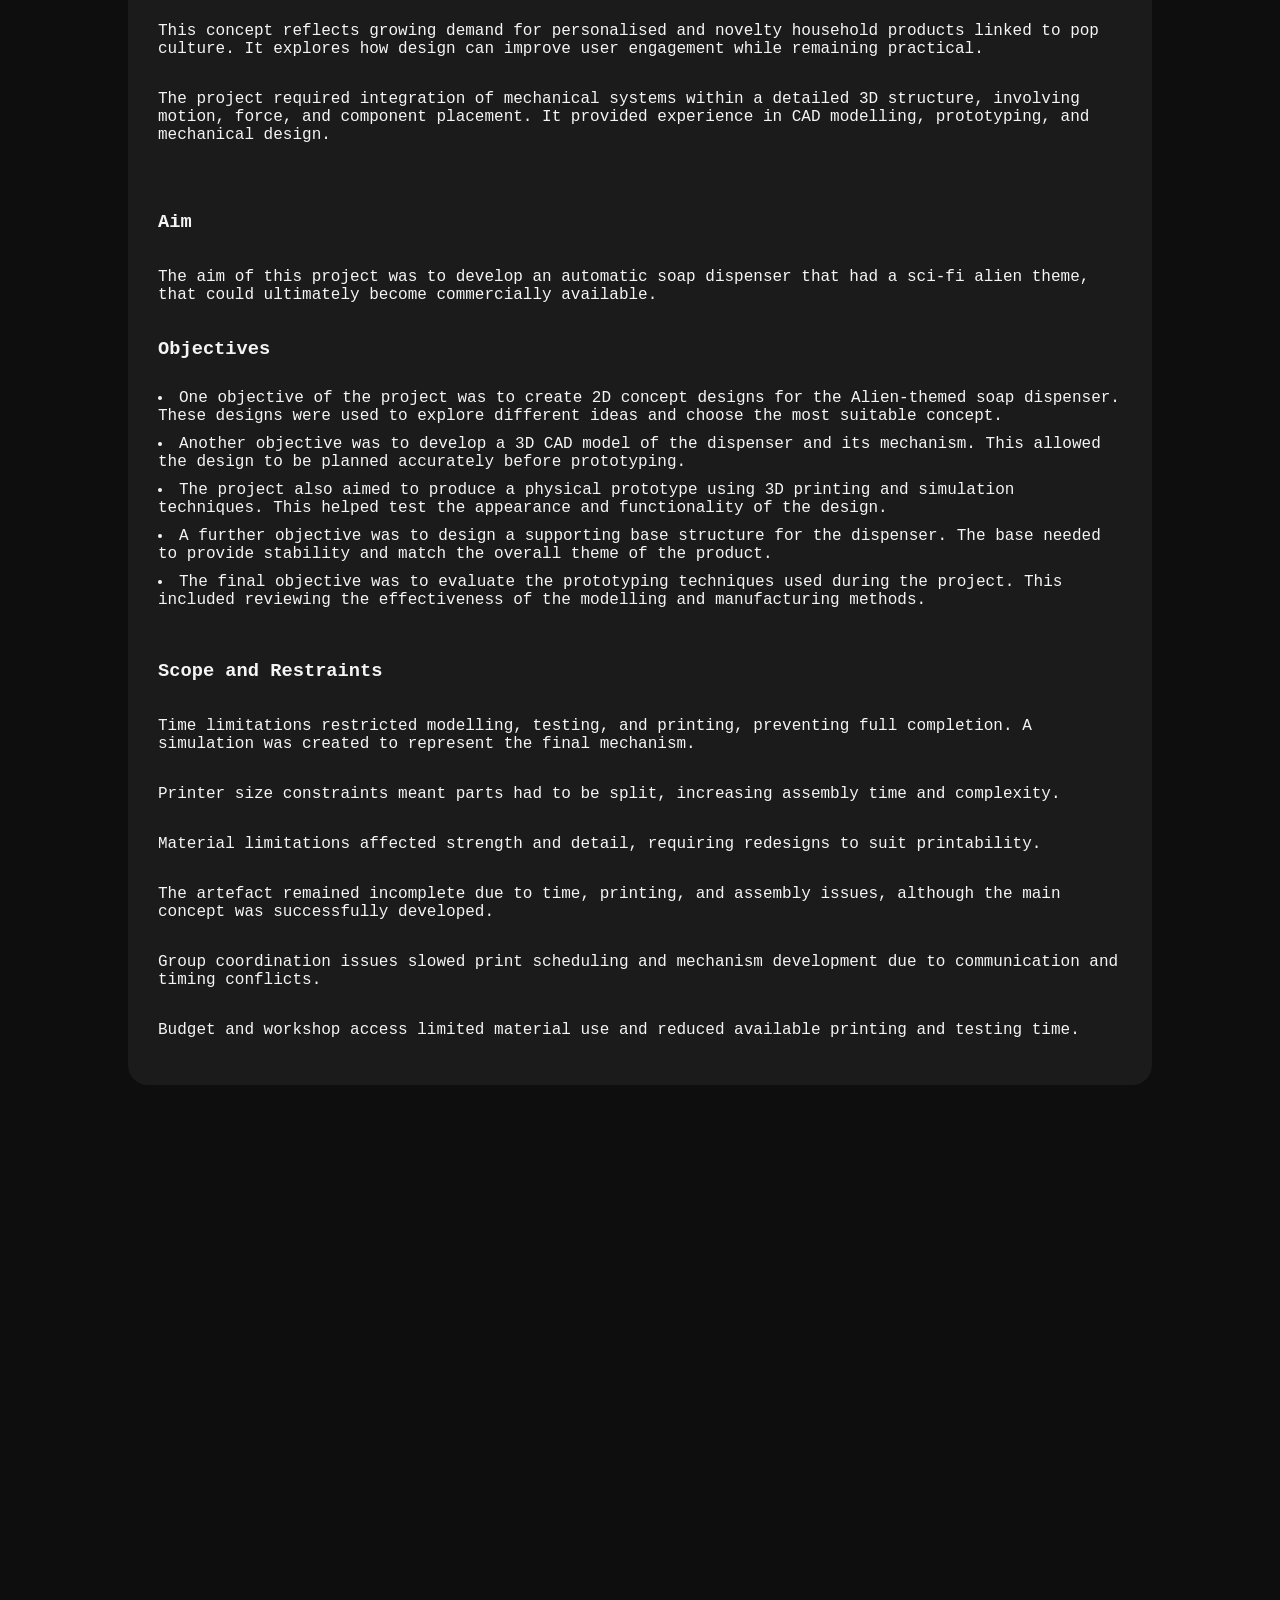
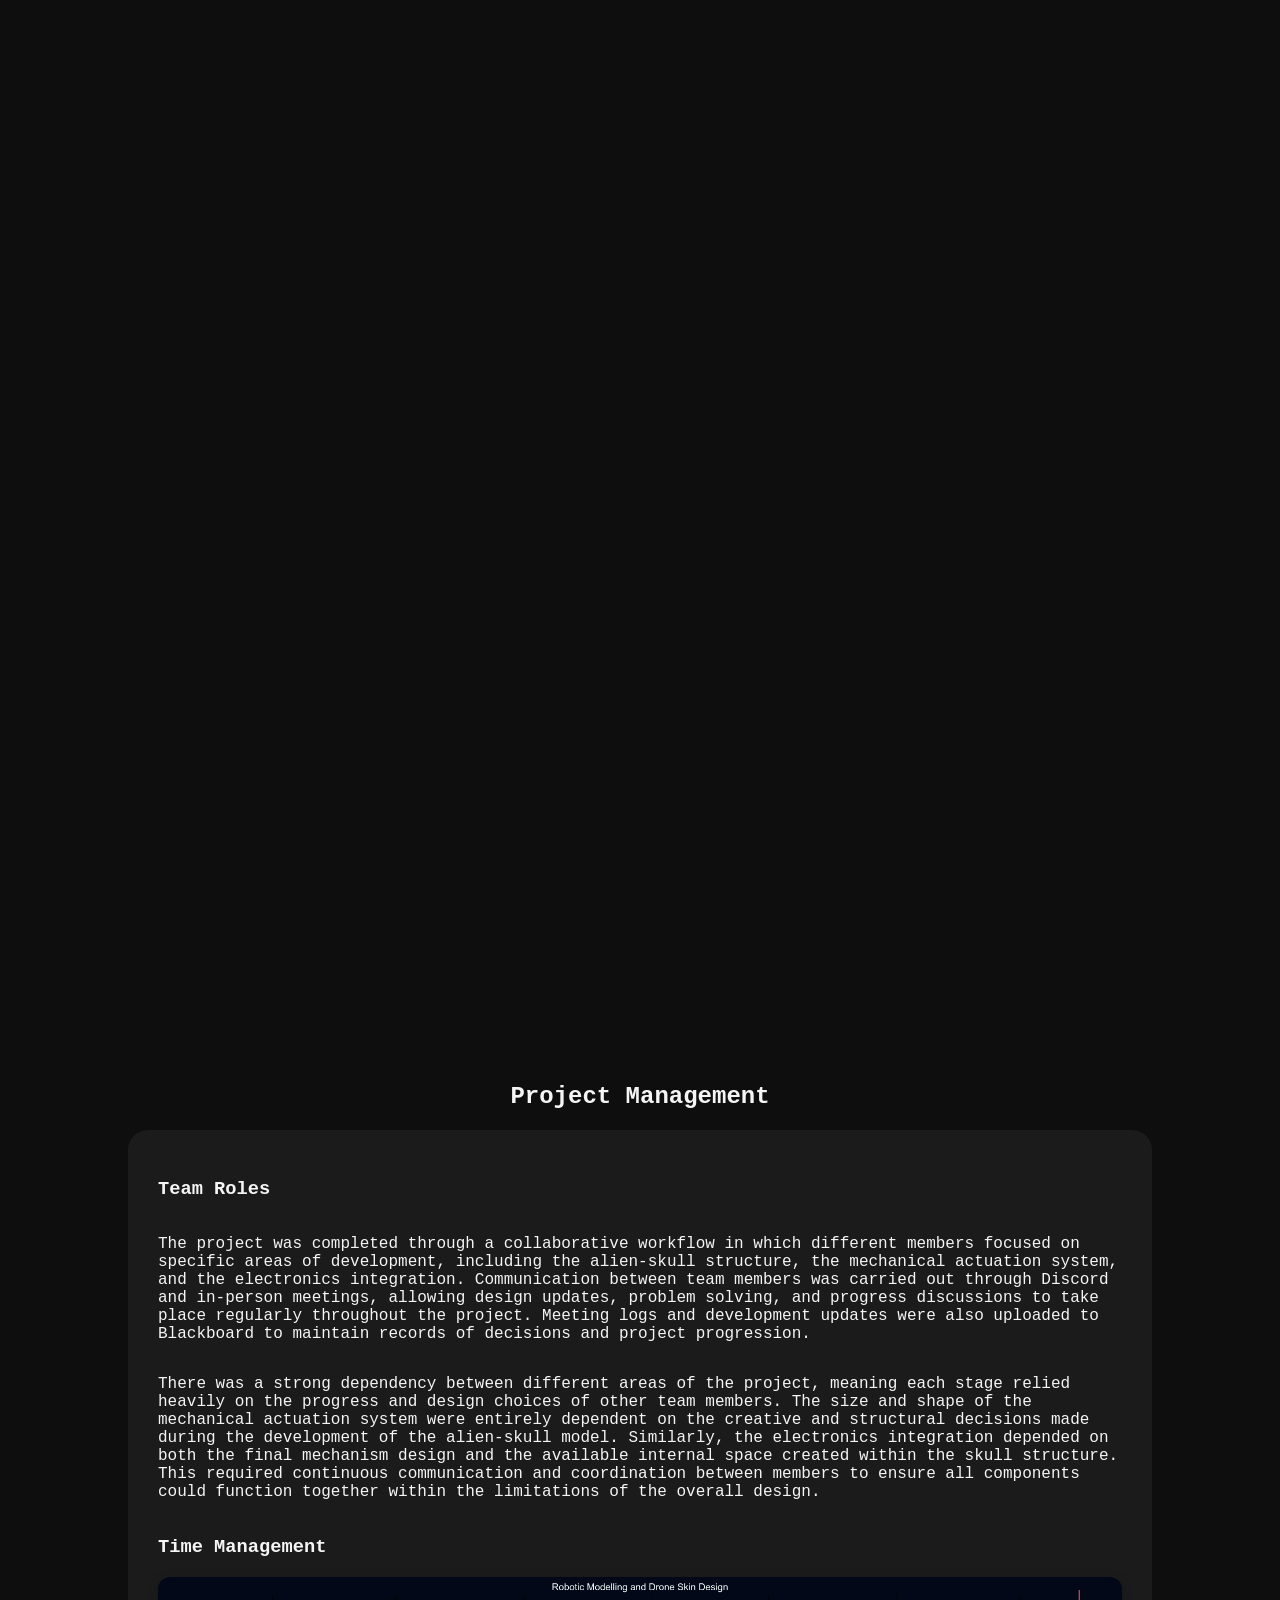
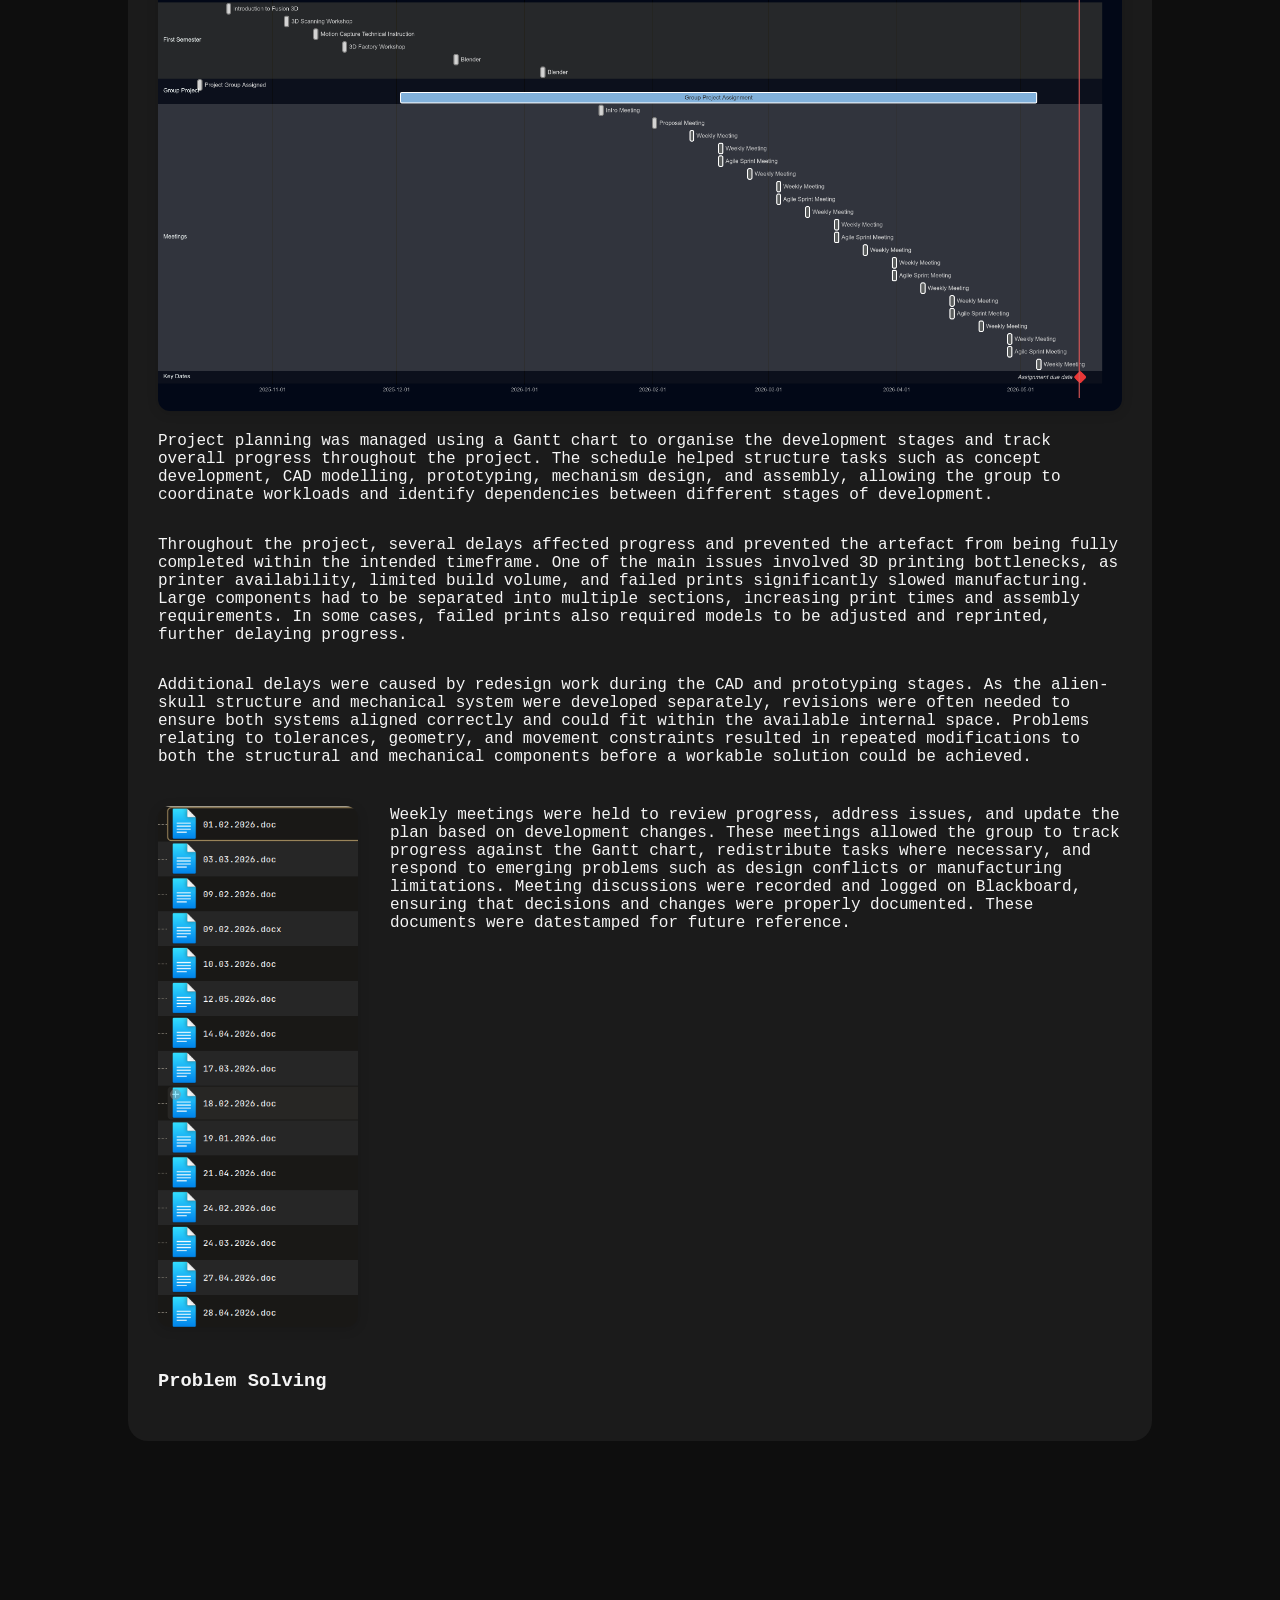
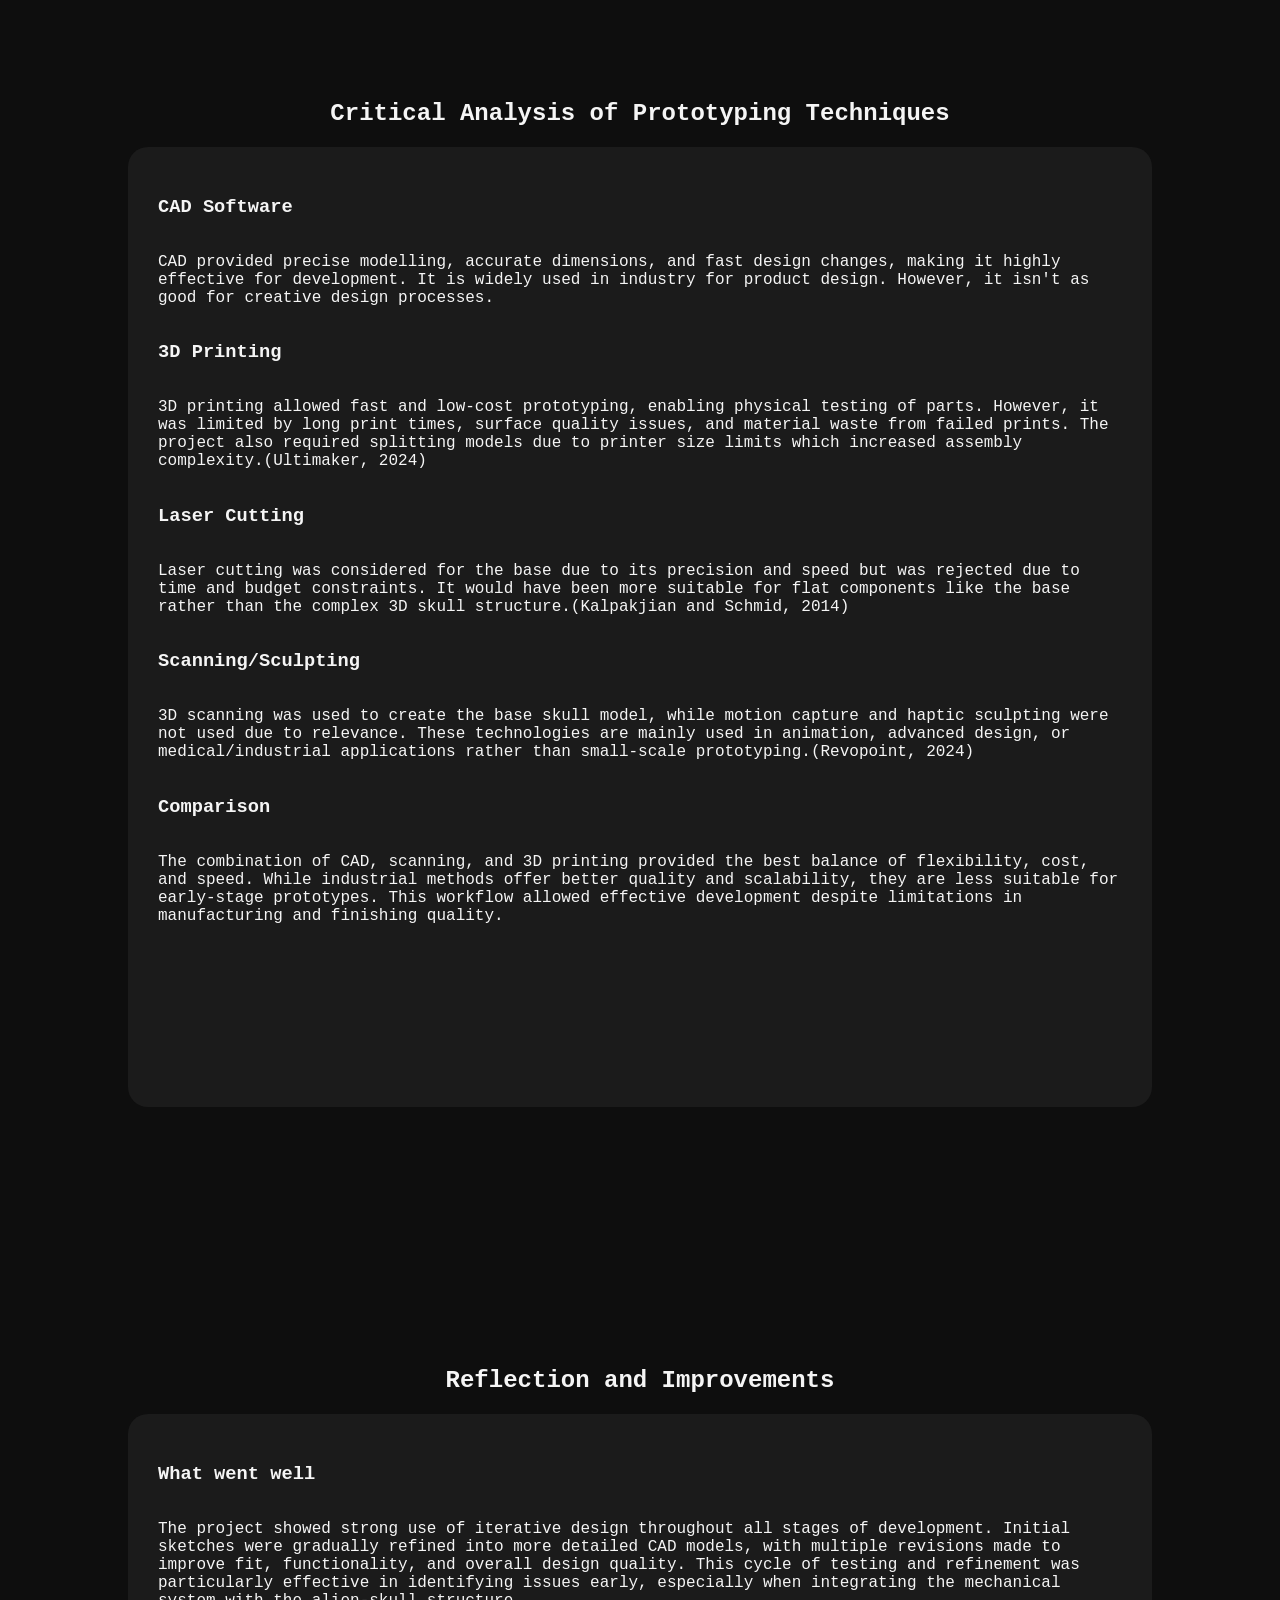
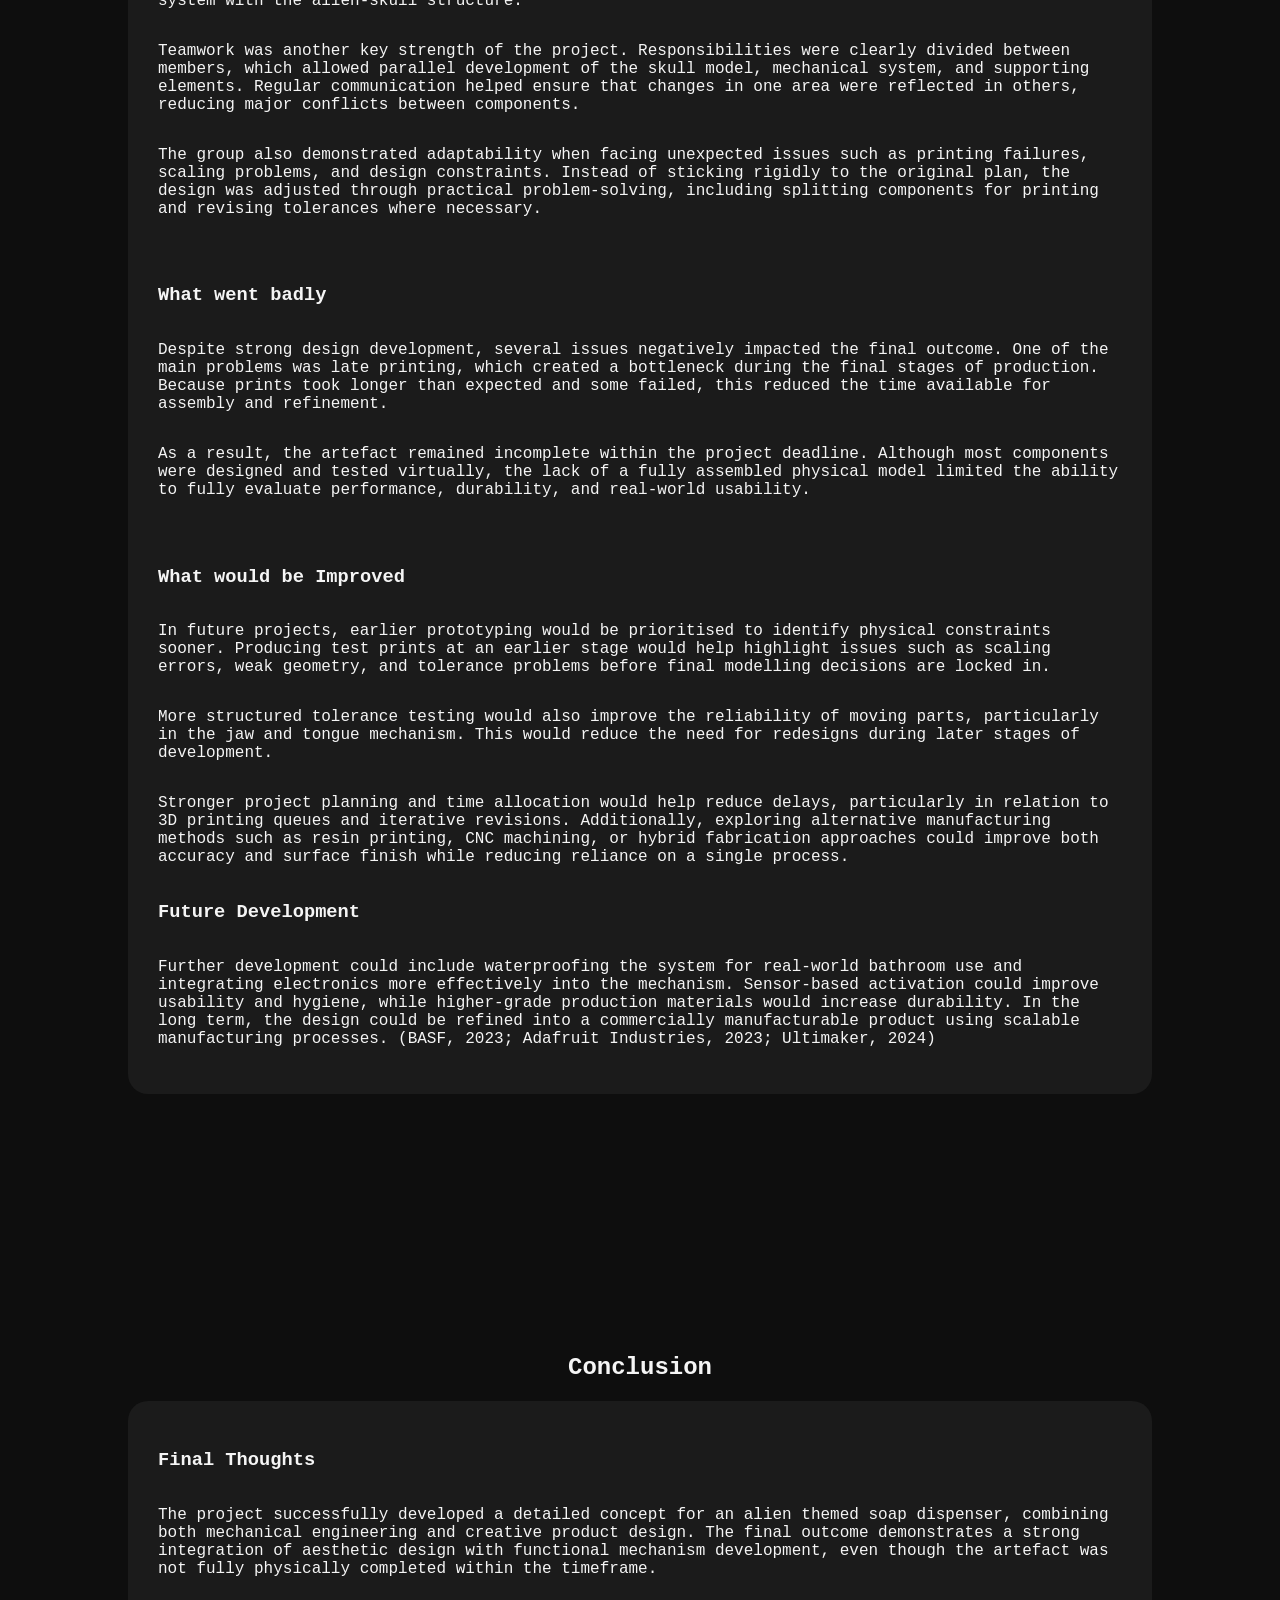
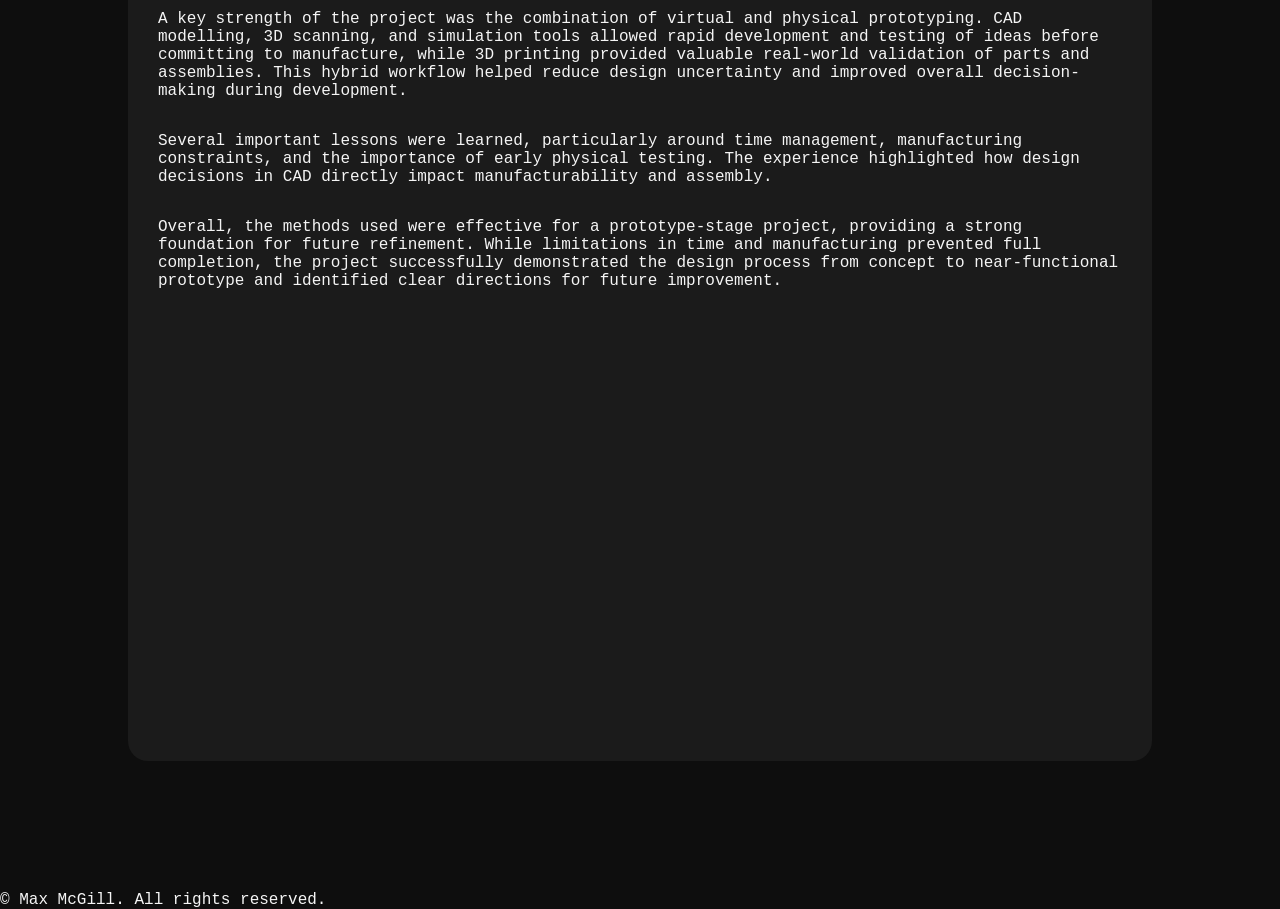
==== commit f3807865: "More References plus Appendices" ====
--- a/index.html
+++ b/index.html
@@ -148,47 +148,47 @@
             <h3>Concept</h3>
             <p>Once the group had agreed on a general concept for the artefact, the method of mounting and support needed to be carefully considered. This led to an extended discussion, as some members preferred fixing the dispenser to a back panel, while others felt a freestanding stand would be more effective. In the end, a hybrid approach combining both methods was adopted to provide stability and practicality.</p>
             <div style="display: flex; flex-direction: row; align-items: flex-start; gap: 32px; margin: 24px 0; flex-wrap: wrap;">
-                <img src="images/BasePrototype3.png" style="width: 250px; max-width: 50%; height: auto; border-radius: 12px; box-shadow: 0 2px 12px #0002;" alt="Base Prototype Drawing" />
+                <img src="images/BasePrototype3.png" style="width: 250px; max-width: 50%; height: auto; border-radius: 12px; box-shadow: 0 2px 12px #0002;" />
                 <p style="flex: 1; min-width: 220px; margin: 0; align-self: flex-start;">The initial drawings included a relatively large base designed to store the soap supply used by the dispenser, along with space for additional refill storage. Although this offered practical benefits, the overall size was too large to realistically fit on a standard sink area, making it impractical for everyday use.</p>
             </div>
             <p>As part of the functional development, the group also considered how the soap would be dispensed. A key requirement was that the system should ideally be hands-free to improve hygiene and user experience. This led to discussions around using a sensor-based mechanism, such as infrared or ultrasonic detection, or a pressure-activated system to trigger the pump without direct contact. These ideas were evaluated in terms of reliability, complexity, and ease of integration into the design. For this project, the ultrasonic sensors were selected for their ease of use.</p>
             <div style="display: flex; flex-direction: row; align-items: flex-start; gap: 32px; margin: 24px 0; flex-wrap: wrap;">
                 <p style="flex: 1; min-width: 220px; margin: 0; align-self: flex-start;">Alongside this, different pump mechanisms were also explored. The group considered simple manual pumps, spring-loaded systems, and small motor-driven peristaltic pumps. Each option was assessed based on cost, space requirements, and how effectively it could be concealed within the Alien-skull design. Ultimately, the chosen method was the peristaltic pump since this offered the best balance of functionality and aesthetic integration.</p>
-                <img src="images/pump1.png" style="width: 325px; max-width: 50%; height: auto; border-radius: 12px; box-shadow: 0 2px 12px #0002;" alt="Base Prototype Drawing" />
-            </div>
-            <div style="display: flex; flex-direction: row; align-items: flex-start; gap: 32px; margin: 24px 0; flex-wrap: wrap;">
-                <img src="images/Concept Mechanism1.png" style="width: 325px; max-width: 50%; height: auto; border-radius: 12px; box-shadow: 0 2px 12px #0002;" alt="Base Prototype Drawing" />
+                <img src="images/pump1.png" style="width: 325px; max-width: 50%; height: auto; border-radius: 12px; box-shadow: 0 2px 12px #0002;" />
+            </div>
+            <div style="display: flex; flex-direction: row; align-items: flex-start; gap: 32px; margin: 24px 0; flex-wrap: wrap;">
+                <img src="images/Concept Mechanism1.png" style="width: 325px; max-width: 50%; height: auto; border-radius: 12px; box-shadow: 0 2px 12px #0002;" />
                 <p style="flex: 1; min-width: 220px; margin: 0; align-self: flex-start;">A mechanical system for the jaw and tongue would use components such as levers, linkages, springs, or cams, offering a simpler and more reliable solution that is easier to construct and less dependent on power or programming. However, it would likely provide less precise control over movement and could be challenging to fit neatly within the limited internal space of the Alien-skull design. In contrast, an electronic system using servos, motors, or linear actuators controlled by a microcontroller would allow for smoother, more accurate, and potentially synchronised movements, improving the realism of the mechanism. By using a combination of both methods, an accurate yet reliable solution could be achieved. This mechanism would use a mechanical actuator to map the jaw rotation to the tongue extension and a motor to drive the rotation of the jaw.</p>
             </div>
             <div style="display: flex; flex-direction: row; align-items: flex-start; gap: 32px; margin: 24px 0; flex-wrap: wrap;">
                 <p style="flex: 1; min-width: 220px; margin: 0; align-self: flex-start;">Following these considerations, the group moved away from the initial large-scale concept drawings and began developing a scaled physical model. This allowed the design to be better understood in terms of real-world proportions and helped identify potential issues earlier in the development process before progressing to a final prototype. (Blender Foundation, 2025)</p>
-                <img src="images/Soapomorph.png" style="width: 320px; max-width: 50%; height: auto; border-radius: 12px; box-shadow: 0 2px 12px #0002;" alt="Base Prototype Drawing" />
+                <img src="images/Soapomorph.png" style="width: 320px; max-width: 50%; height: auto; border-radius: 12px; box-shadow: 0 2px 12px #0002;" />
             </div>
 
             <p></p>
             <h3>Prototyping</h3>
             <h4>2D Design</h4>
             <div style="display: flex; flex-direction: row; align-items: flex-start; gap: 32px; margin: 24px 0; flex-wrap: wrap;">
-                <img src="images/BaseSketch1.png" style="width: 200px; max-width: 50%; height: auto; border-radius: 12px; box-shadow: 0 2px 12px #0002;" alt="Base Prototype Drawing" />
+                <img src="images/BaseSketch1.png" style="width: 200px; max-width: 50%; height: auto; border-radius: 12px; box-shadow: 0 2px 12px #0002;" />
                 <p style="flex: 1; min-width: 220px; margin: 0; align-self: flex-start;">The initial drawings played an important role in establishing the overall form, proportions, and aesthetic direction of the alien-skull themed soap dispenser. Early sketches focused on defining key features such as the skull shape, jaw position, and general silhouette of the artefact. These drawings also helped determine approximate dimensions, ensuring the design would remain realistic and usable on a standard sink area. Layout planning was used to organise where internal components, such as the soap reservoir and actuation mechanism, would be positioned within the structure. Working in 2D before moving into CAD was beneficial because it allowed ideas to be developed quickly, tested visually, and refined without the time required for detailed digital modelling.</p>
             
             </div>
             <h4>CAD Designs</h4>
             <div style="display: flex; flex-direction: row; align-items: flex-start; gap: 32px; margin: 24px 0; flex-wrap: wrap;">
                 <p style="flex: 1; min-width: 220px; margin: 0; align-self: flex-start;">The CAD development process involved two main software packages: Blender and Fusion 360. The alien-skull base model was first created through 3D scanning and then imported into Blender, where it was cleaned up, modified, and adapted for the project requirements. Blender, supported by a measurement extension, was used to refine the skull geometry, adjust proportions, and modify the jaw and tongue areas so they could accommodate the internal mechanism. This approach allowed the group to use a highly detailed and realistic skull shape while still being able to customise it for functionality. (Autodesk, 2025).</p>
-                <img src="images/beforeafter.png" style="width: 325px; max-width: 50%; height: auto; border-radius: 12px; box-shadow: 0 2px 12px #0002;" alt="Base Prototype Drawing" />
+                <img src="images/beforeafter.png" style="width: 325px; max-width: 50%; height: auto; border-radius: 12px; box-shadow: 0 2px 12px #0002;" />
             </div>
             <script src="https://embed.github.com/view/3d/MaximusMcGill/MaximusMcGill.github.io/main/models/MechanismV7.stl?height=438&width=device-width"></script>
             <div style="display: flex; flex-direction: row; align-items: flex-start; gap: 32px; margin: 24px 0; flex-wrap: wrap;">
                 <p style="flex: 1; min-width: 220px; margin: 0; align-self: flex-start;">Fusion 360 was used separately to design the internal mechanical system responsible for actuating the jaw and tongue movement. This included the development of moving components, mounting points, and the overall layout of the mechanism within the skull structure. The modelling workflow involved repeatedly testing how the scanned skull and mechanical components would fit together, leading to several iterative revisions throughout development.“Iterative design is widely used in engineering development (Cross, 2011).”(Autodesk, 2025)</p>    
-                <span><img src="images/Concept Mechanism2.png" style="width: device-width; max-width: 50%; height: auto; border-radius: 12px; box-shadow: 0 2px 12px #0002;" alt="Base Prototype Drawing" /></span>
+                <span><img src="images/Concept Mechanism2.png" style="width: device-width; max-width: 50%; height: auto; border-radius: 12px; box-shadow: 0 2px 12px #0002;" /></span>
             </div>
             <p>Scaling issues became an important consideration, as the scanned skull model and the mechanism created in Fusion 360 needed to match accurately in size and proportion. Tolerances also had to be considered carefully to ensure moving parts would function correctly once manufactured, particularly due to the inaccuracies that can occur during 3D printing. In addition, the final model was divided into multiple sections to fit within the limitations of the available 3D printer build volume and to make assembly easier during prototyping.</p>
             
             <h4>Physical Prototyping</h4>
             <h5>3D Printing</h5>
             <p>The initial 3D printing stage revealed several issues with the prototype models. A number of prints failed due to poor geometry within some of the CAD files, which created problems during slicing and caused unstable sections during printing. Scaling issues also became apparent, as the original alien-skull model was significantly larger than the available printer build volume. This meant the design had to be divided into multiple separate sections before printing could begin. Support generation also caused difficulties, particularly around complex curved surfaces and overhanging areas of the skull and jaw, resulting in rough surface finishes and increased post-processing requirements. In addition, the available printer had limited build capacity, which restricted the overall size and quality of the prototype components.</p>
-            <p>Following the issues identified during the initial printing stage, several revisions were made to improve manufacturability. Access to a larger 3D printer allowed larger sections of the model to be produced with fewer joins, improving structural consistency and reducing assembly complexity. The model was also redesigned into more manageable separated sections, allowing components to be printed more reliably and efficiently. Tolerances between moving parts and assembly sections were adjusted to improve fit and reduce friction during operation. These revisions resulted in a more practical and manufacturable prototype compared to the original print attempts.</p>
+            <p>Following the issues identified during the initial printing stage, several revisions were made to improve manufacturability. Access to a larger 3D printer allowed larger sections of the model to be produced with fewer joins, improving structural consistency and reducing assembly complexity. The model was also redesigned into more manageable separated sections, allowing components to be printed more reliably and efficiently. Tolerances between moving parts and assembly sections were adjusted to improve fit and reduce friction during operation. These revisions resulted in a more practical and manufacturable prototype compared to the original print attempts.(Gibson et al., 2015)</p>
             <p>The prototype was printed using PLA filament, primarily because it was the only material readily available for use during the project. While PLA was suitable for rapid prototyping due to its ease of printing and low cost, polypropylene (PP) would likely have been a more appropriate material for a final functional product because of its improved durability, flexibility, and resistance to moisture and chemicals commonly found in bathroom environments.</p>
 
             <h5>Construction</h5>
@@ -199,7 +199,7 @@
 
             <h5>Simulation</h5>
             <div style="display: flex; flex-direction: row; align-items: flex-start; gap: 32px; margin: 24px 0; flex-wrap: wrap;">
-                <span><img src="images/SkullAnimated.gif" style="width: 325px; max-width: 80%; height: auto; border-radius: 12px; box-shadow: 0 2px 12px #0002;" alt="Base Prototype Drawing" /></span>
+                <span><img src="images/SkullAnimated.gif" style="width: 325px; max-width: 80%; height: auto; border-radius: 12px; box-shadow: 0 2px 12px #0002;" /></span>
                 <p style="flex: 1; min-width: 220px; margin: 0; align-self: flex-start;">A digital simulation was developed to demonstrate the intended mechanical functionality of the design. The simulation was used to showcase the movement of the jaw and tongue actuation system, allowing the group to present how the mechanism would operate within the completed alien-skull soap dispenser. This approach provided a practical alternative to a fully assembled prototype, as it allowed the key mechanical concepts and movement sequences to be tested and visualised without requiring final physical manufacture. The simulation also demonstrated the integration between the structural design and the internal mechanism, helping validate the overall functionality of the project despite the incomplete physical artefact.</p>
             </div>
         </div>
@@ -221,7 +221,7 @@
             <p>Throughout the project, several delays affected progress and prevented the artefact from being fully completed within the intended timeframe. One of the main issues involved 3D printing bottlenecks, as printer availability, limited build volume, and failed prints significantly slowed manufacturing. Large components had to be separated into multiple sections, increasing print times and assembly requirements. In some cases, failed prints also required models to be adjusted and reprinted, further delaying progress.</p>
             <p>Additional delays were caused by redesign work during the CAD and prototyping stages. As the alien-skull structure and mechanical system were developed separately, revisions were often needed to ensure both systems aligned correctly and could fit within the available internal space. Problems relating to tolerances, geometry, and movement constraints resulted in repeated modifications to both the structural and mechanical components before a workable solution could be achieved.</p>
             <div style="display: flex; flex-direction: row; align-items: flex-start; gap: 32px; margin: 24px 0; flex-wrap: wrap;">
-                <img src="images/Minutes.png" style="width: 200px; max-width: 60%; height: auto; border-radius: 12px; box-shadow: 0 2px 12px #0002;" alt="Base Prototype Drawing" />
+                <img src="images/Minutes.png" style="width: 200px; max-width: 60%; height: auto; border-radius: 12px; box-shadow: 0 2px 12px #0002;" />
                 <p style="flex: 1; min-width: 220px; margin: 0; align-self: flex-start;">Weekly meetings were held to review progress, address issues, and update the plan based on development changes. These meetings allowed the group to track progress against the Gantt chart, redistribute tasks where necessary, and respond to emerging problems such as design conflicts or manufacturing limitations. Meeting discussions were recorded and logged on Blackboard, ensuring that decisions and changes were properly documented. These documents were datestamped for future reference.</p>
             </div>
             <h3>Problem Solving</h3>
@@ -234,13 +234,13 @@
         <h2>Critical Analysis of Prototyping Techniques</h2>
         <div class="project-card" style="display: flex; flex-direction: column; justify-content: flex-start; align-items: flex-start; min-height: 100vh; text-align: left;">
             <h3>CAD Software</h3>
-            <p>CAD provided precise modelling, accurate dimensions, and fast design changes, making it highly effective for development. It is widely used in industry for product design. However, it required a learning curve and careful file management to ensure compatibility with 3D printing.</p>
+            <p>CAD provided precise modelling, accurate dimensions, and fast design changes, making it highly effective for development. It is widely used in industry for product design. However, it isn't as good for creative design processes.</p>
             <h3>3D Printing</h3>
-            <p>3D printing allowed fast and low-cost prototyping, enabling physical testing of parts. However, it was limited by long print times, surface quality issues, and material waste from failed prints. The project also required splitting models due to printer size limits, increasing assembly complexity.</p>
+            <p>3D printing allowed fast and low-cost prototyping, enabling physical testing of parts. However, it was limited by long print times, surface quality issues, and material waste from failed prints. The project also required splitting models due to printer size limits which increased assembly complexity.(Ultimaker, 2024)</p>
             <h3>Laser Cutting</h3>
-            <p>Laser cutting was considered for the base due to its precision and speed but was rejected due to time and budget constraints. It would have been more suitable for flat components like the base rather than the complex 3D skull structure.</p>
+            <p>Laser cutting was considered for the base due to its precision and speed but was rejected due to time and budget constraints. It would have been more suitable for flat components like the base rather than the complex 3D skull structure.(Kalpakjian and Schmid, 2014)</p>
             <h3>Scanning/Sculpting</h3>
-            <p>3D scanning was used to create the base skull model, while motion capture and haptic sculpting were not used due to relevance. These technologies are mainly used in animation, advanced design, or medical/industrial applications rather than small-scale prototyping.</p>
+            <p>3D scanning was used to create the base skull model, while motion capture and haptic sculpting were not used due to relevance. These technologies are mainly used in animation, advanced design, or medical/industrial applications rather than small-scale prototyping.(Revopoint, 2024)</p>
             <h3>Comparison</h3>
             <p>The combination of CAD, scanning, and 3D printing provided the best balance of flexibility, cost, and speed. While industrial methods offer better quality and scalability, they are less suitable for early-stage prototypes. This workflow allowed effective development despite limitations in manufacturing and finishing quality.</p>
         </div>
@@ -271,6 +271,9 @@
             <p>More structured tolerance testing would also improve the reliability of moving parts, particularly in the jaw and tongue mechanism. This would reduce the need for redesigns during later stages of development.
             </p>
             <p>Stronger project planning and time allocation would help reduce delays, particularly in relation to 3D printing queues and iterative revisions. Additionally, exploring alternative manufacturing methods such as resin printing, CNC machining, or hybrid fabrication approaches could improve both accuracy and surface finish while reducing reliance on a single process.</p>
+        
+            <h3>Future Development</h3>
+            <p>Further development could include waterproofing the system for real-world bathroom use and integrating electronics more effectively into the mechanism. Sensor-based activation could improve usability and hygiene, while higher-grade production materials would increase durability. In the long term, the design could be refined into a commercially manufacturable product using scalable manufacturing processes. (BASF, 2023; Adafruit Industries, 2023; Ultimaker, 2024)</p>
         </div>
     </div>
 </section>
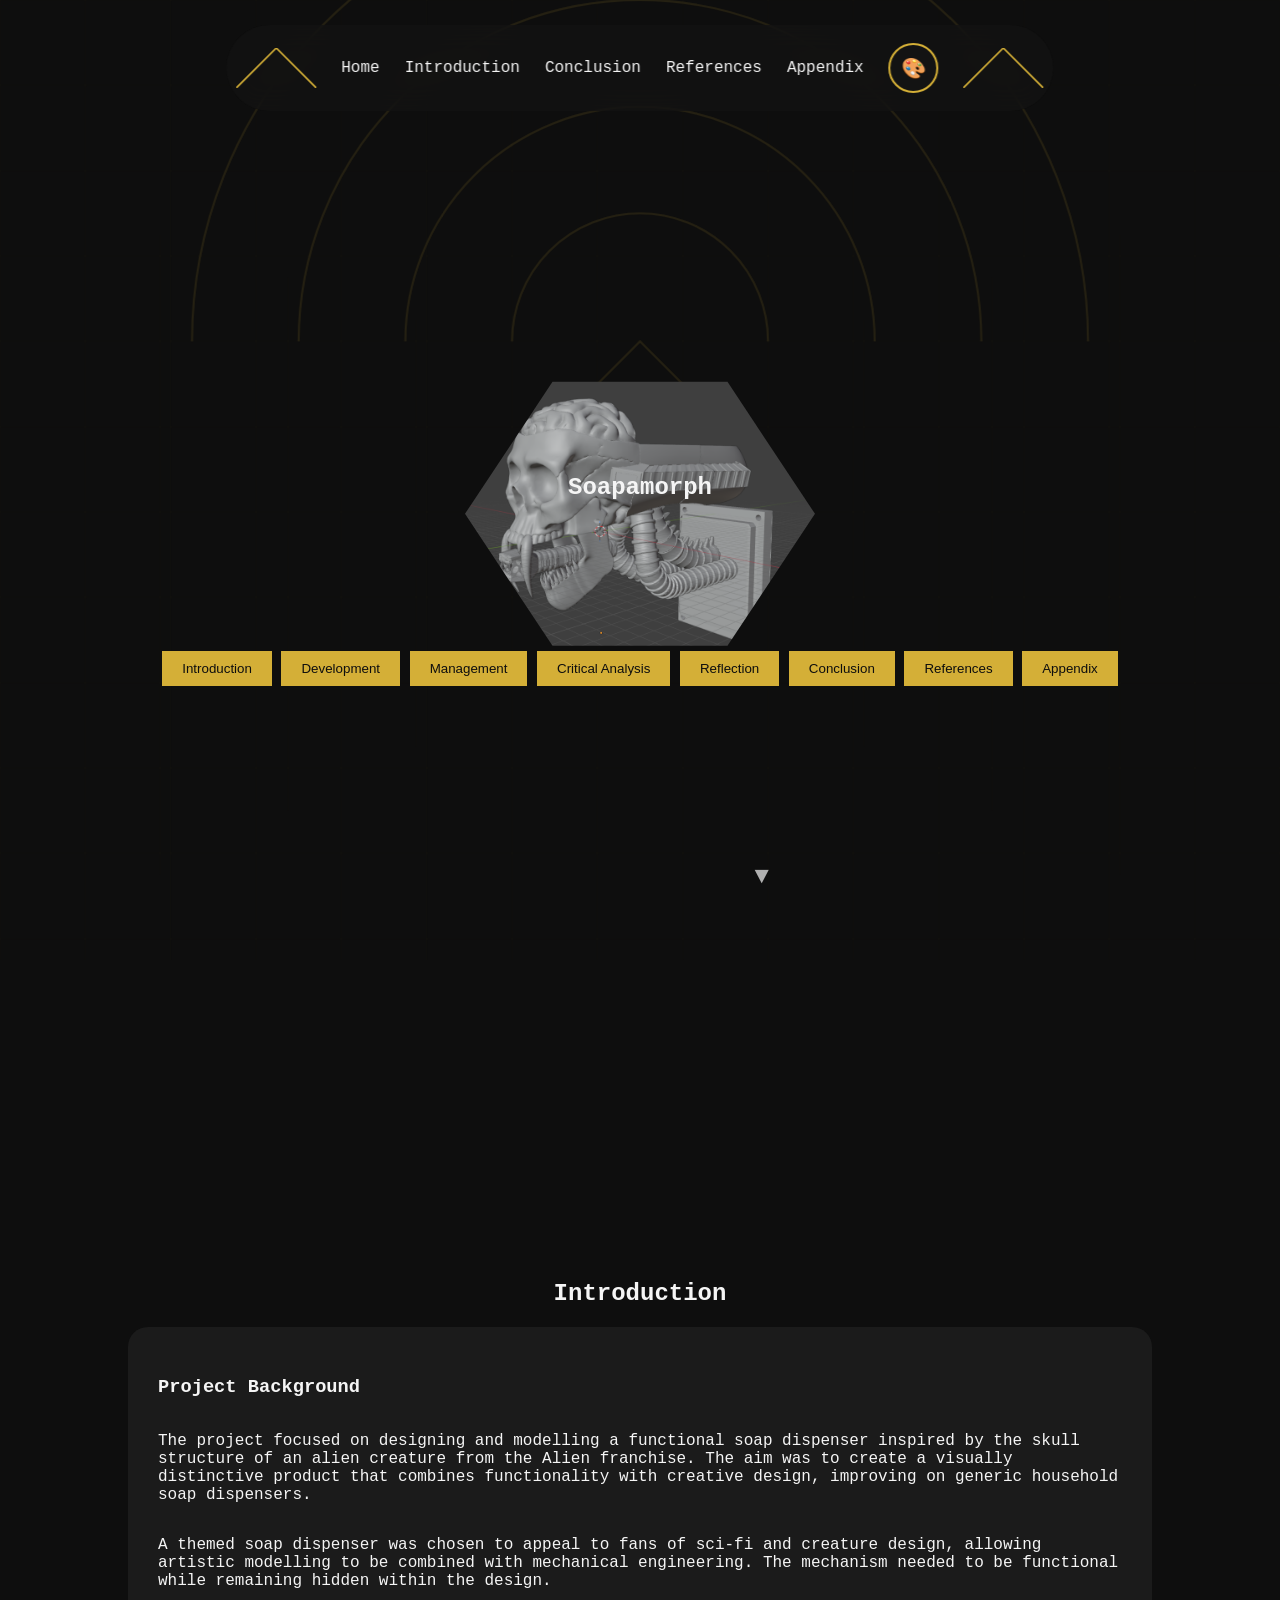
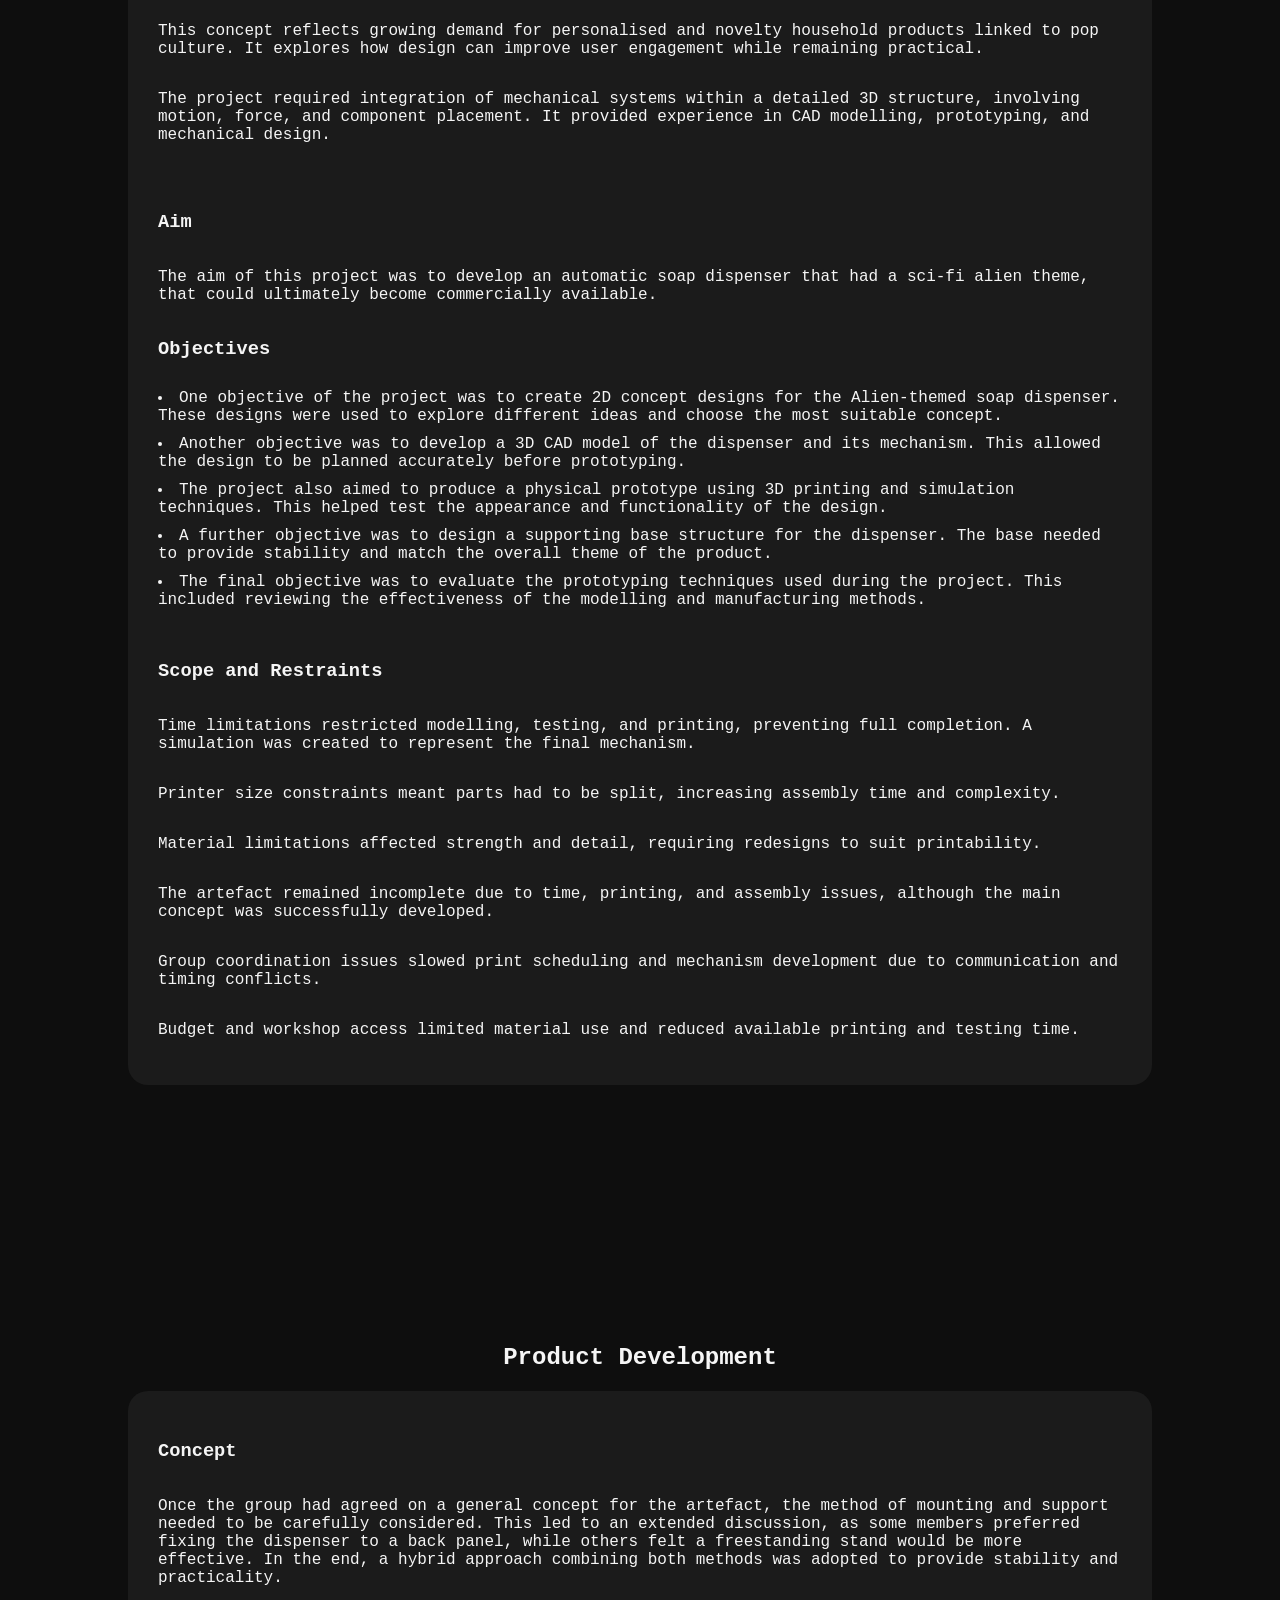
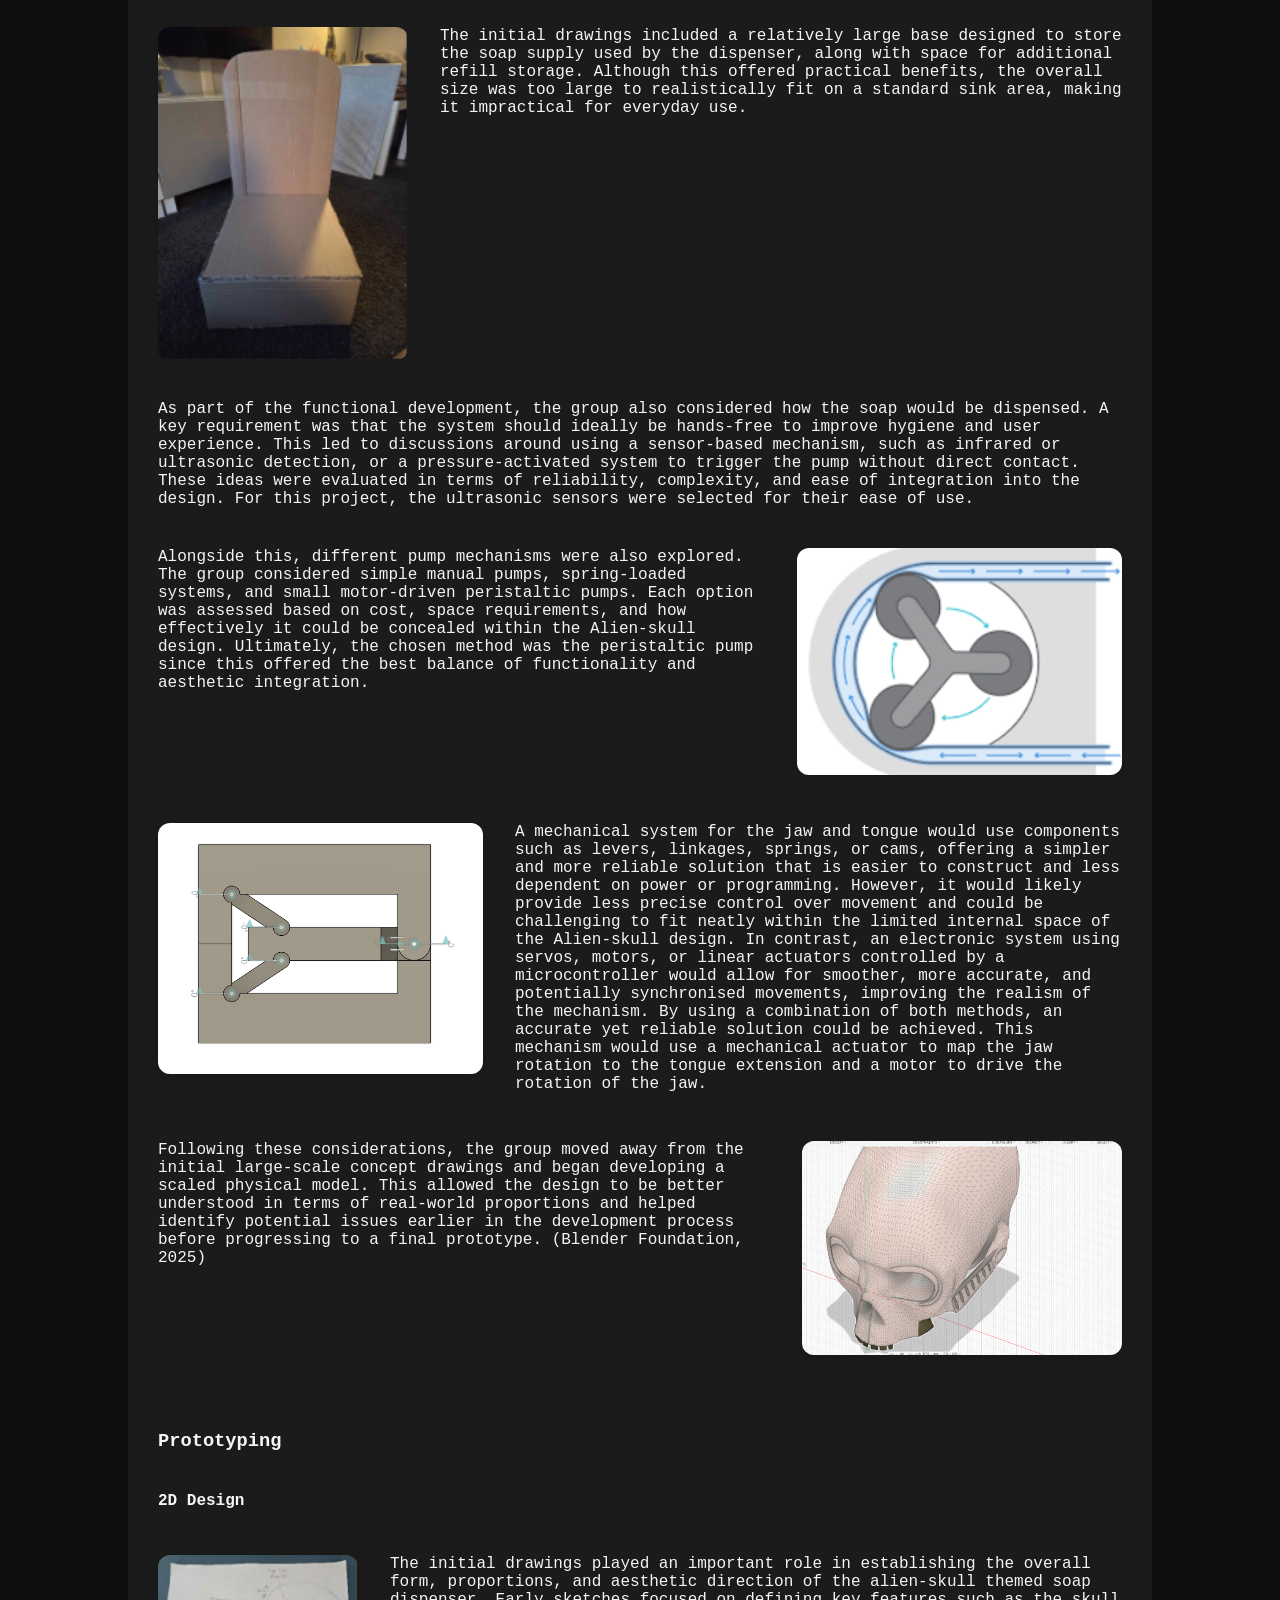
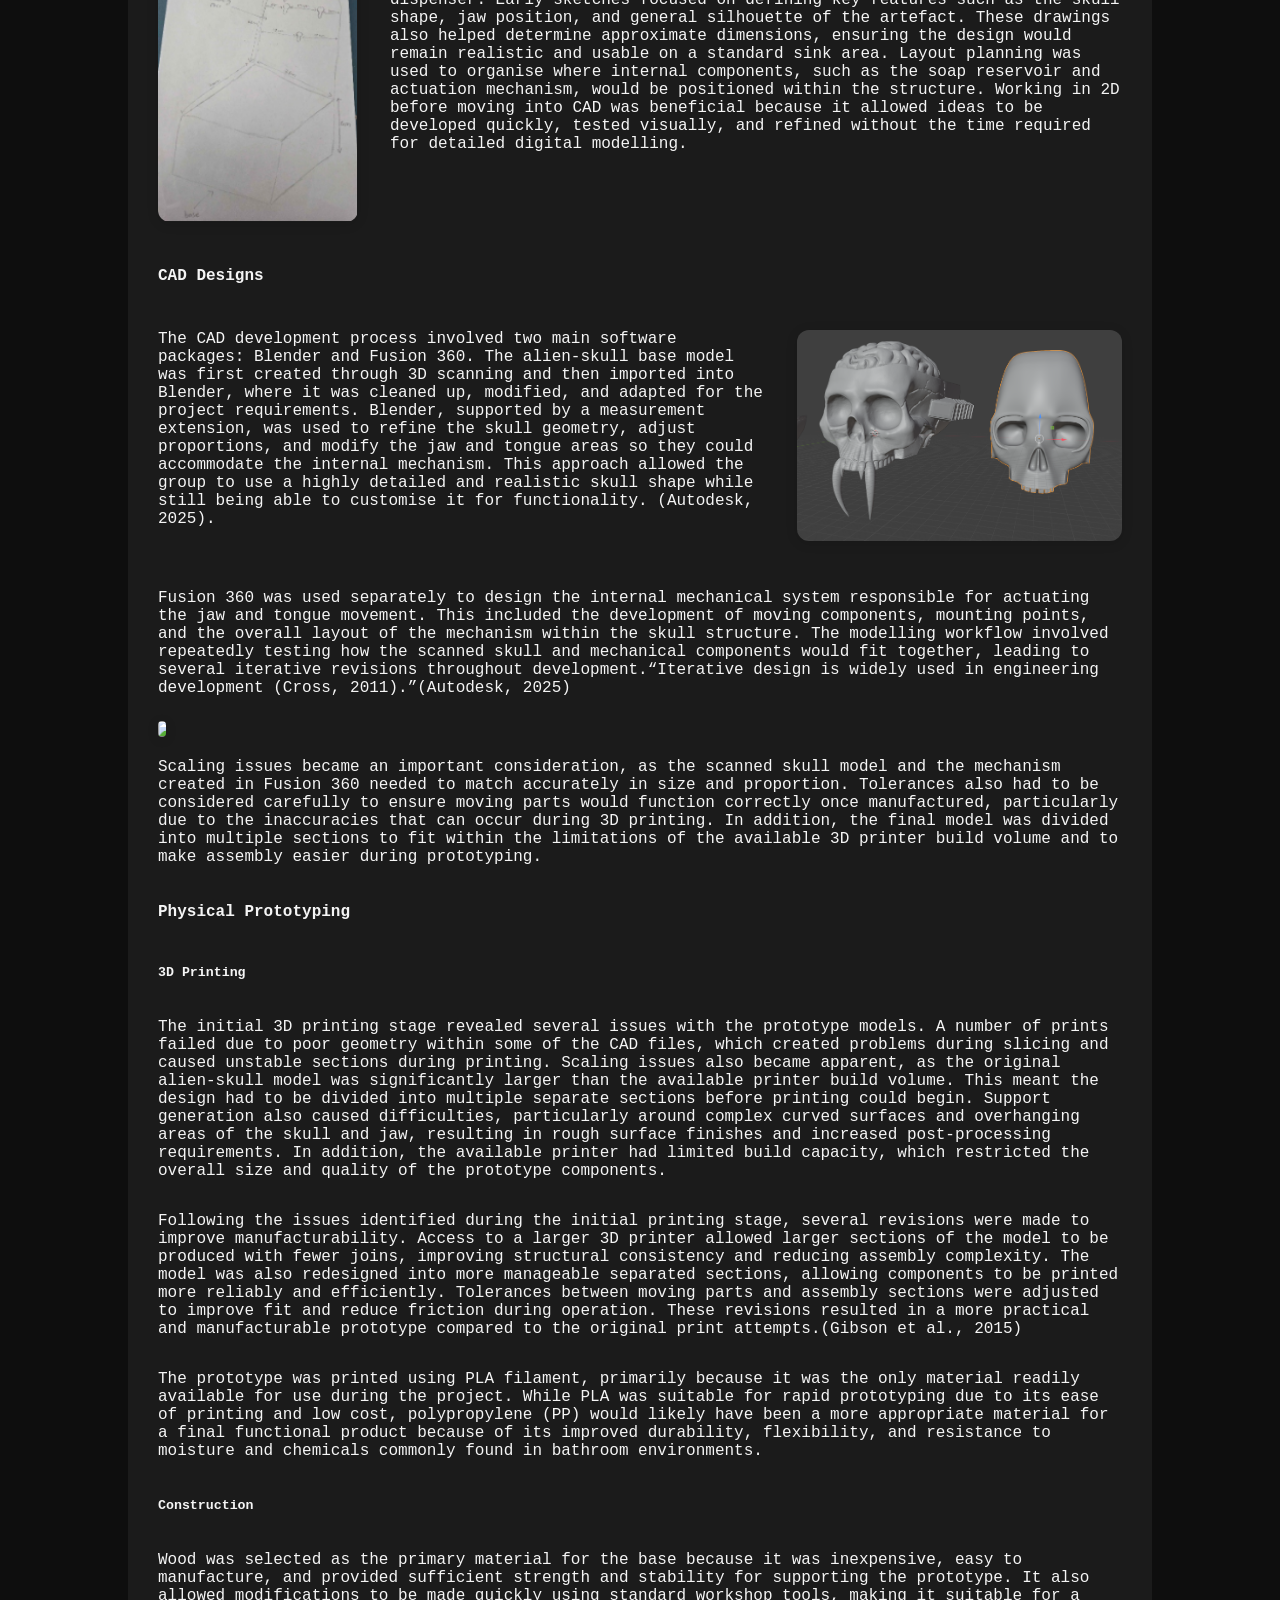
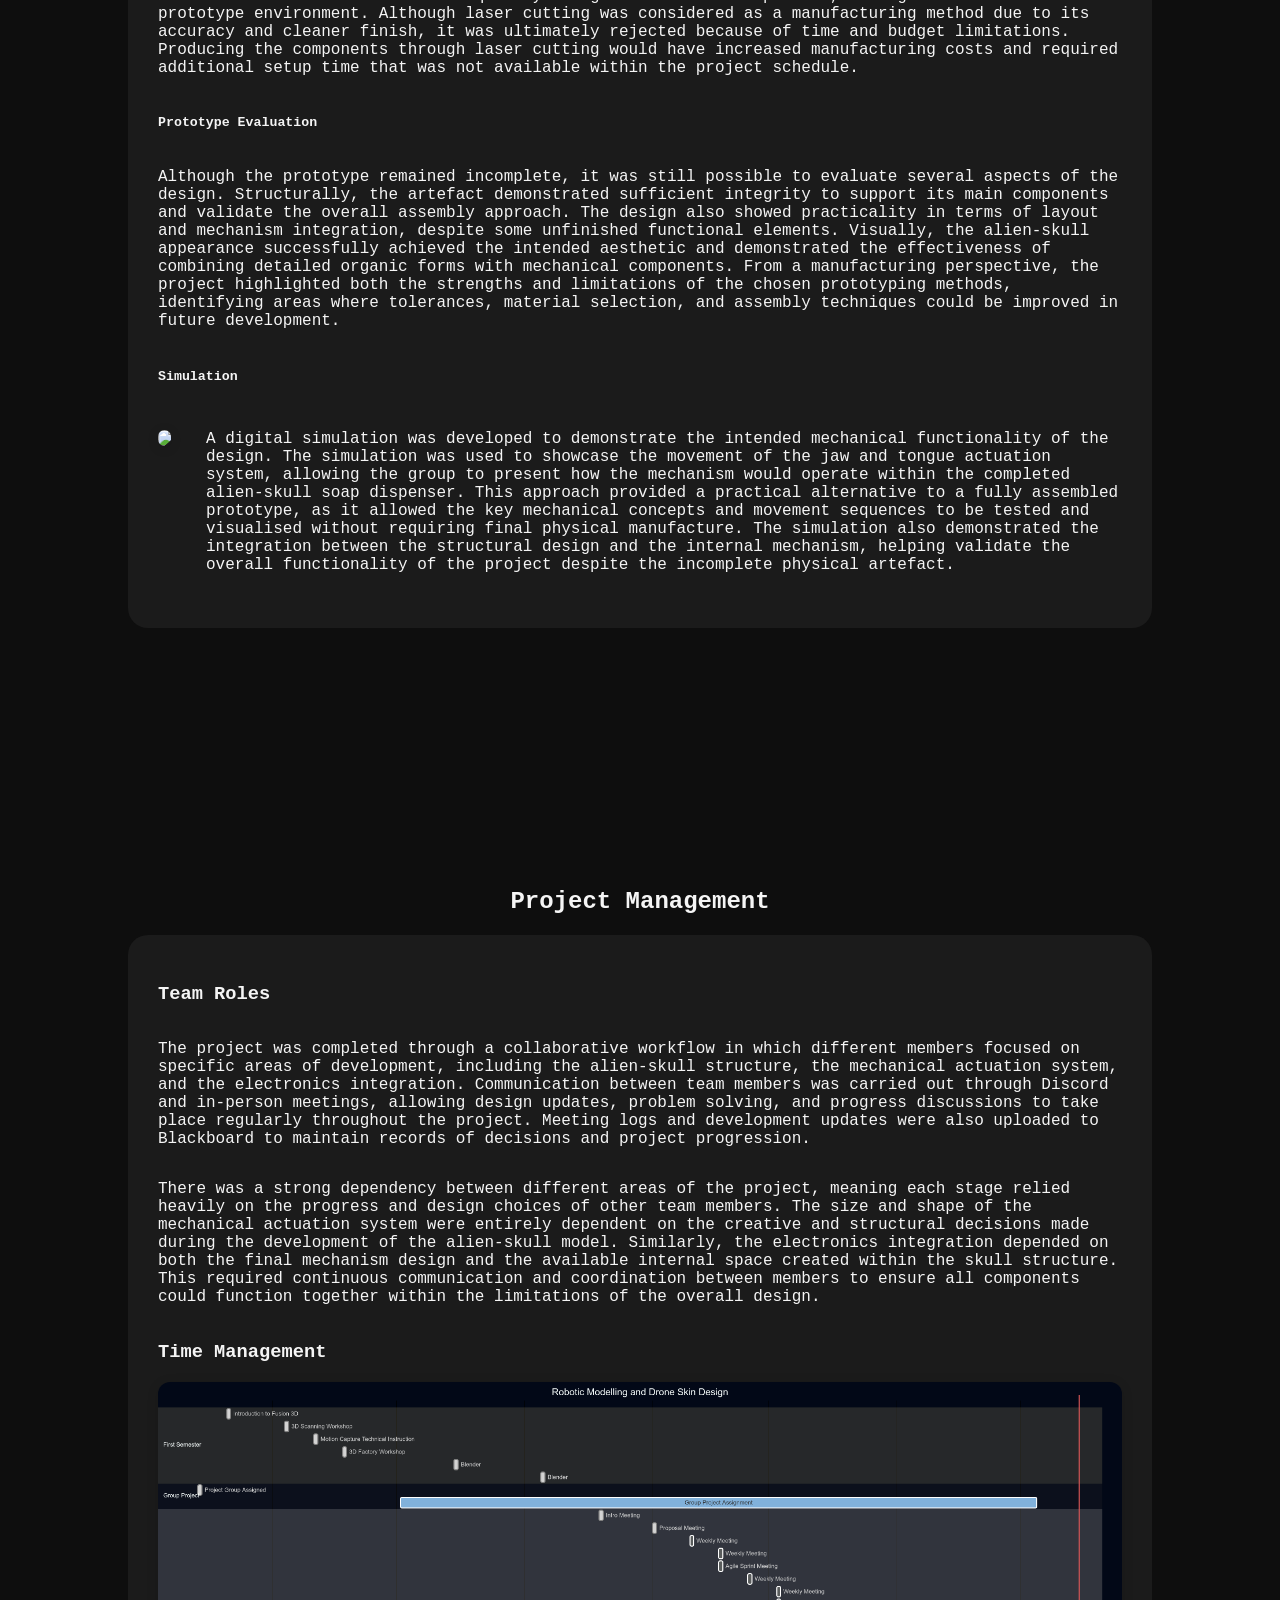
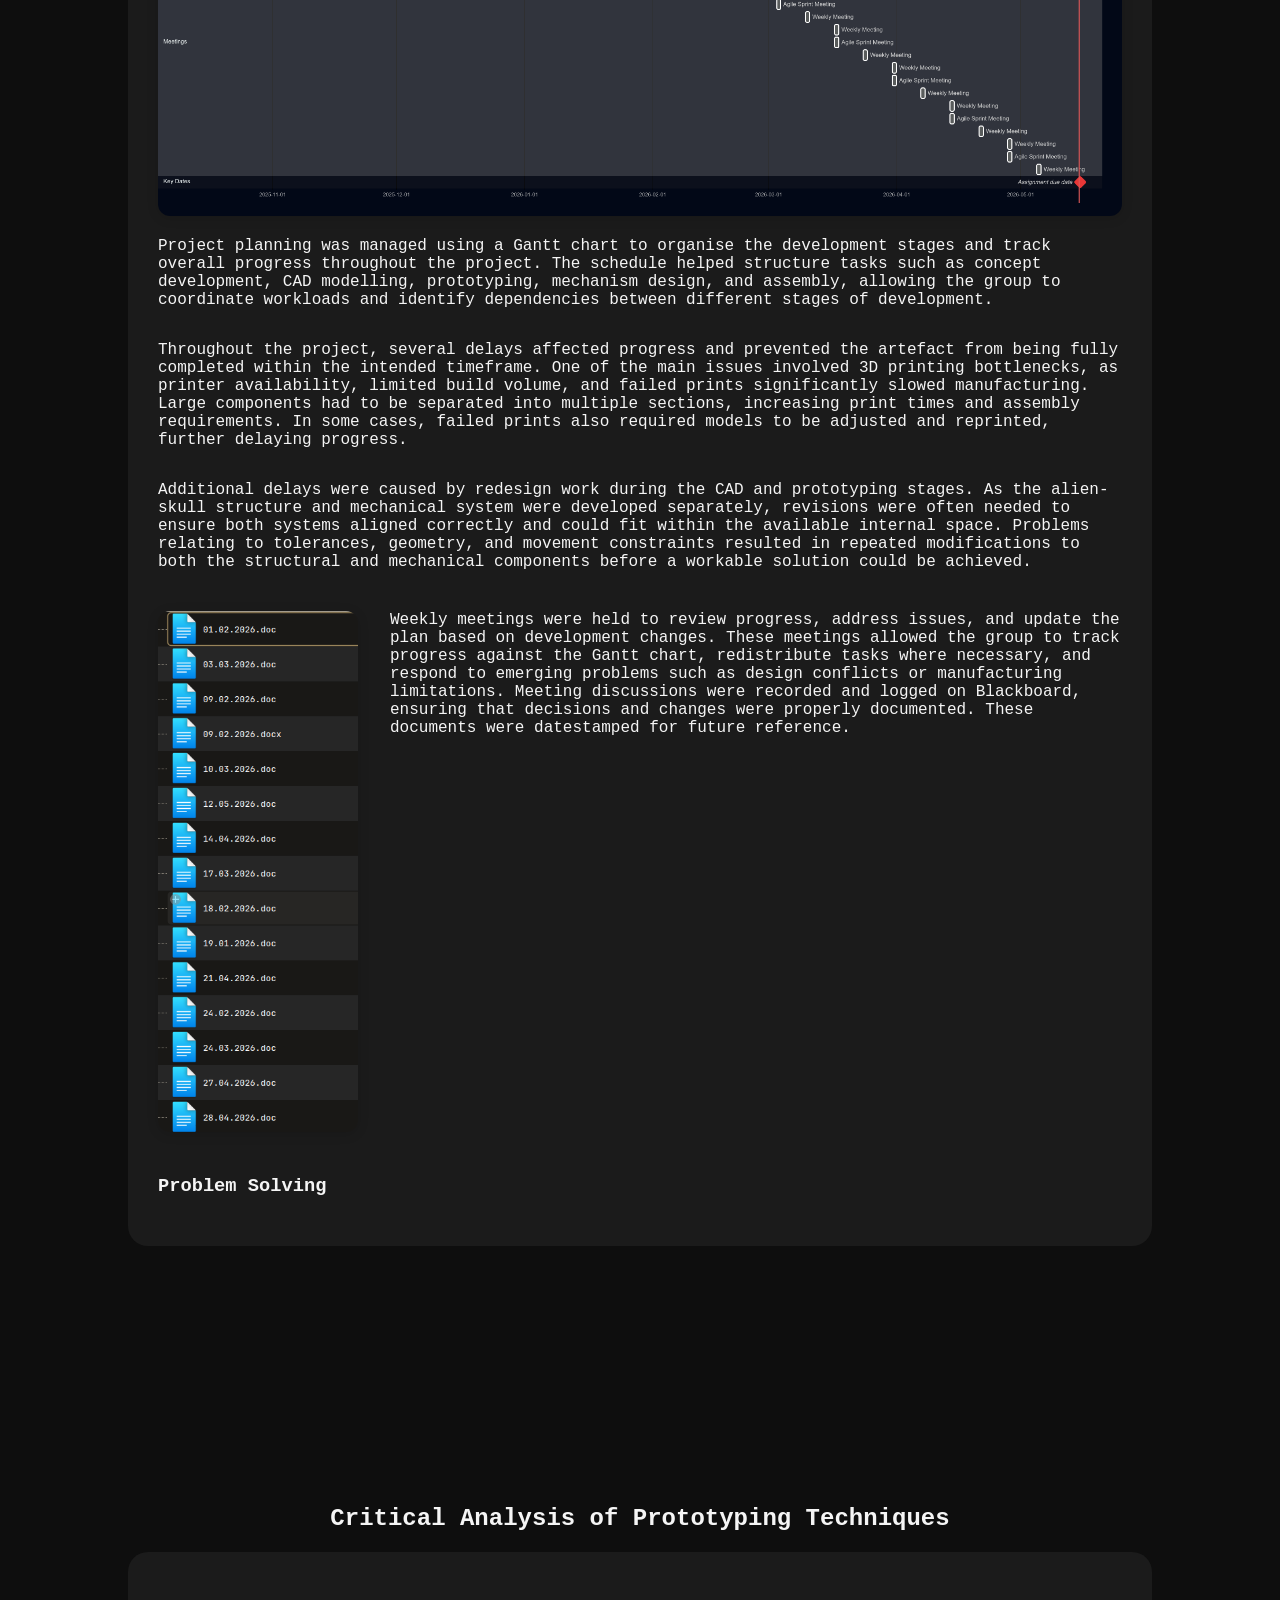
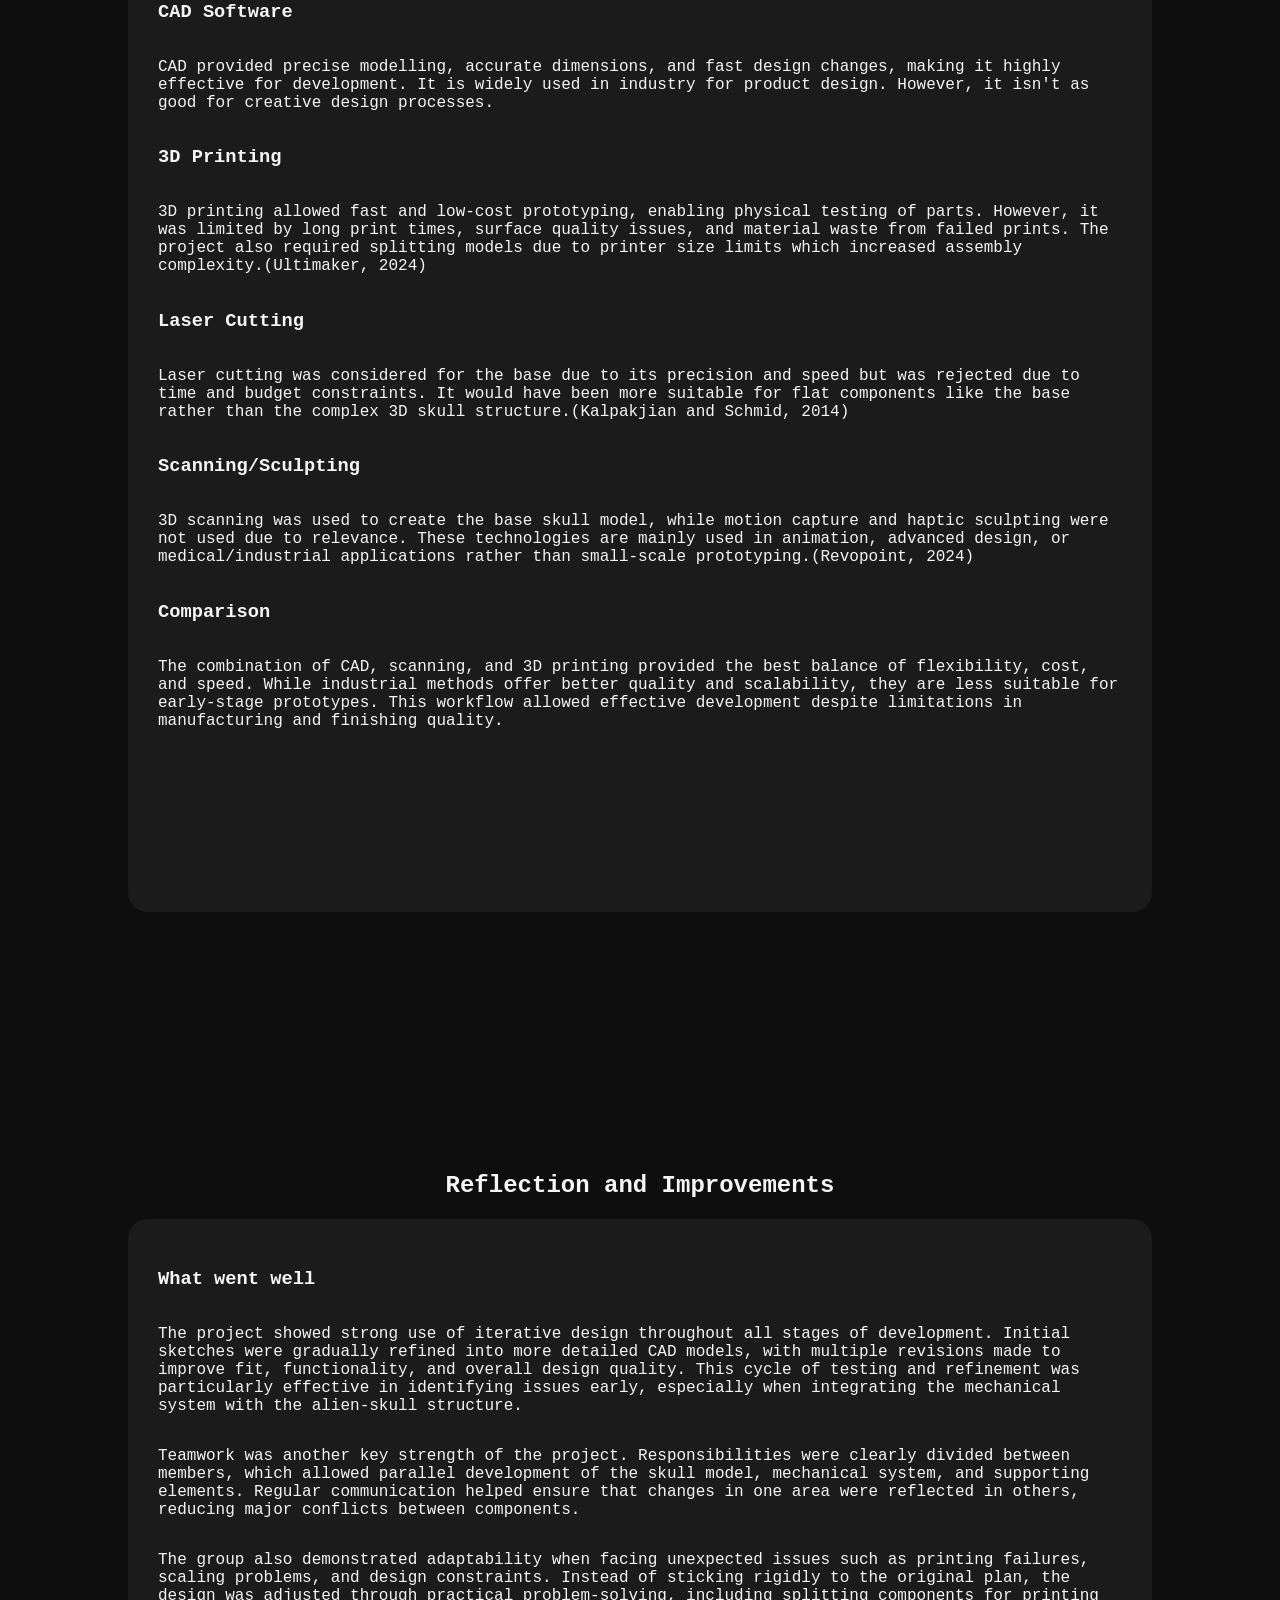
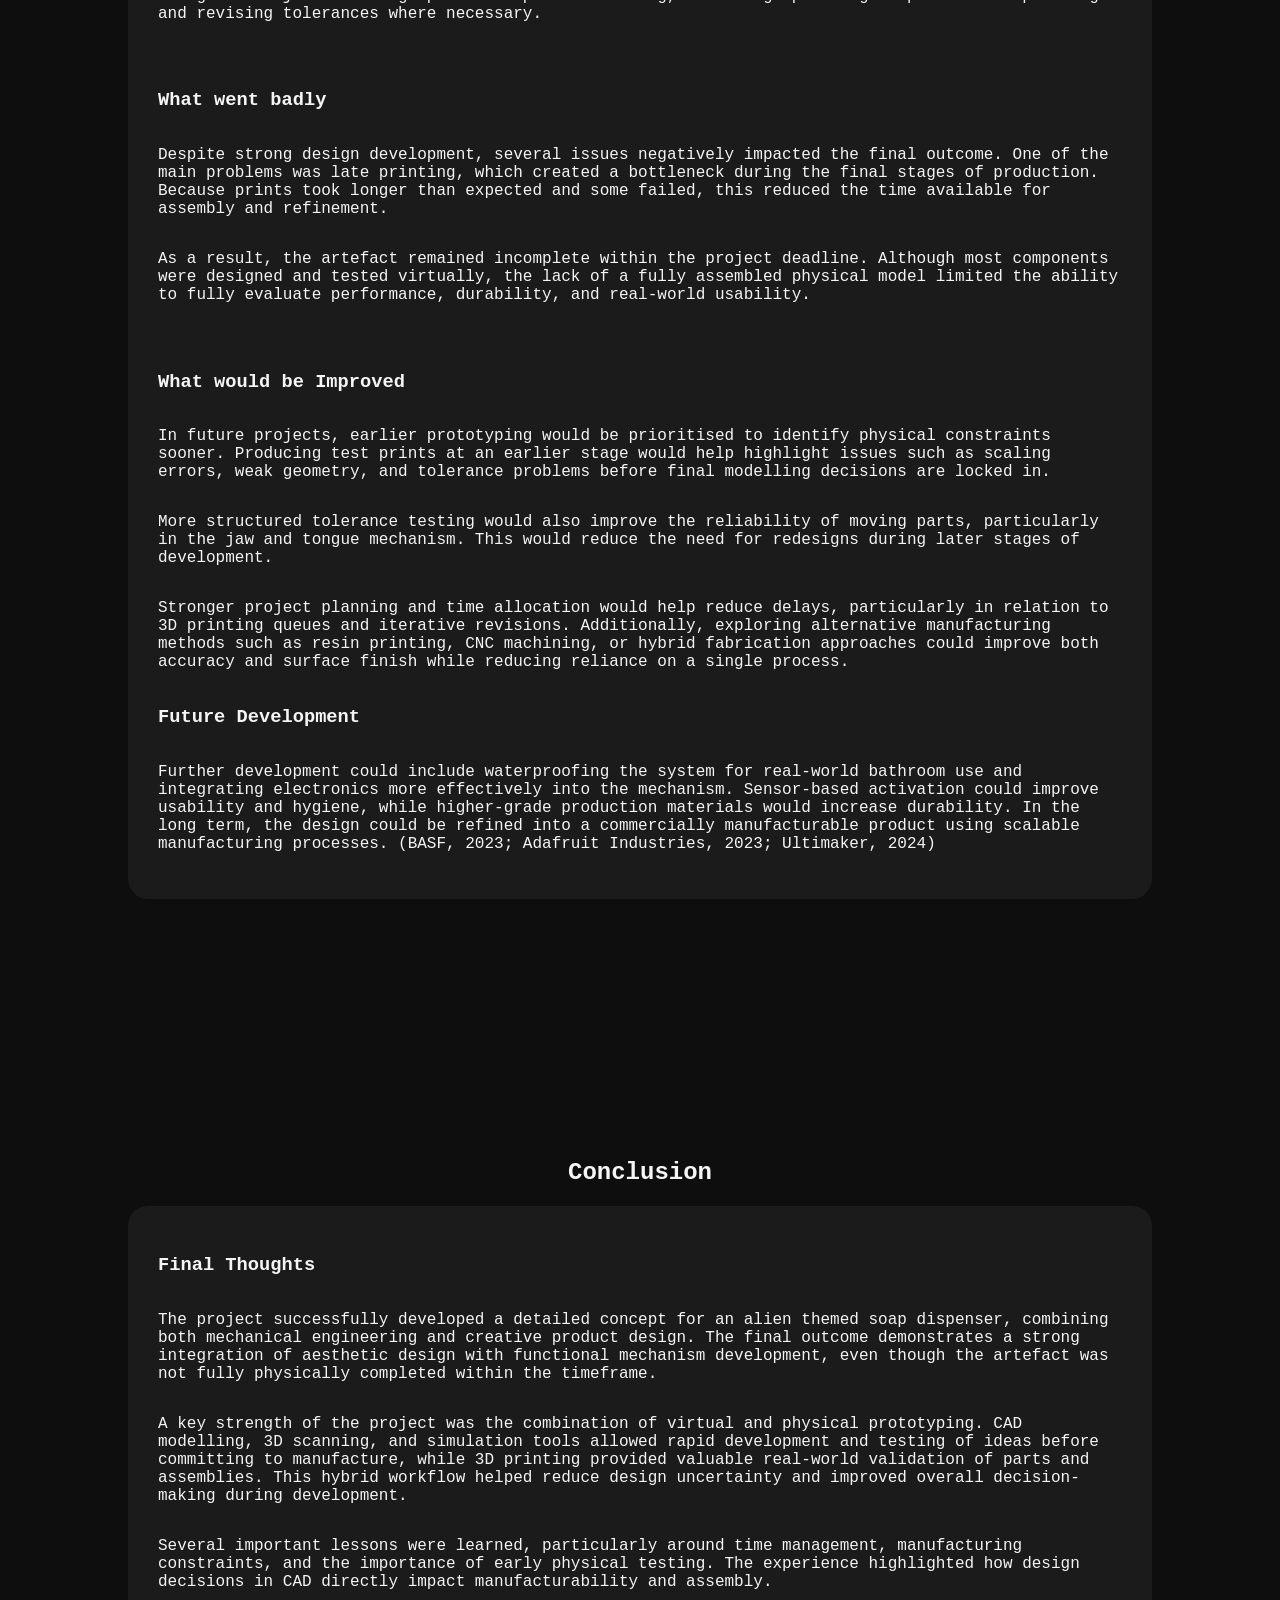
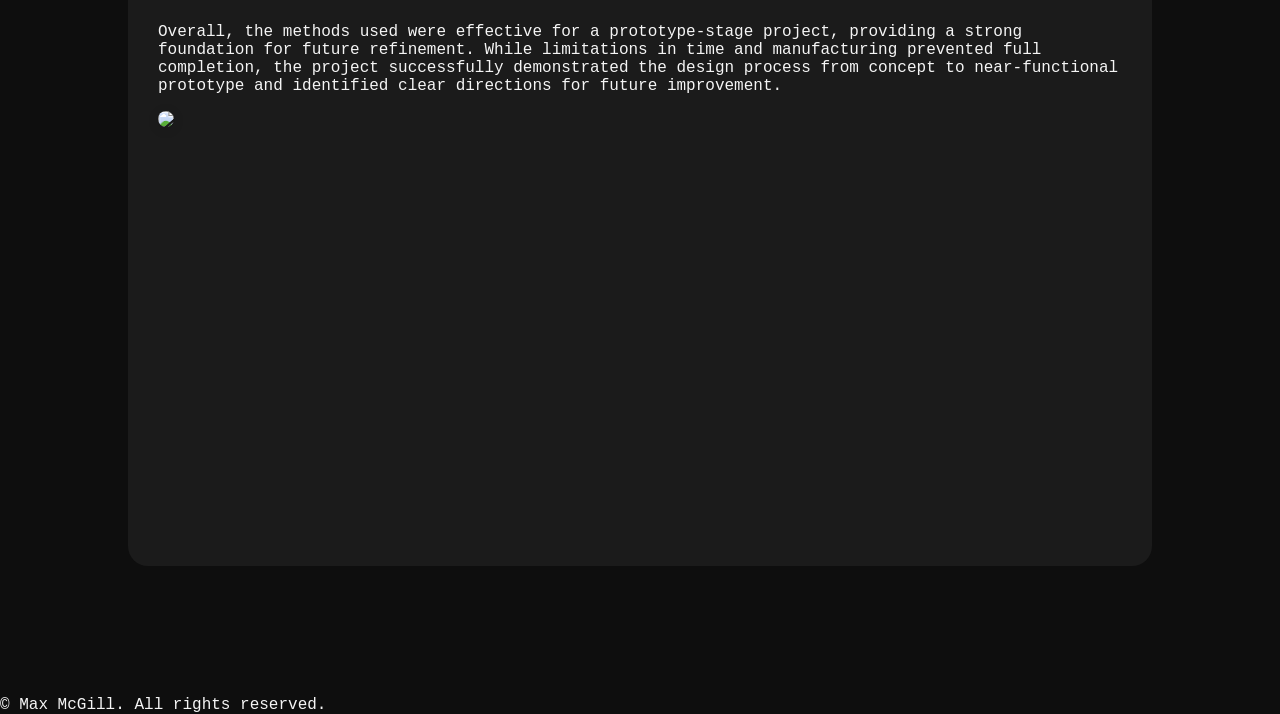
==== commit 3274b339: "Added simulation gif to the conclusion" ====
--- a/index.html
+++ b/index.html
@@ -181,8 +181,8 @@
             <script src="https://embed.github.com/view/3d/MaximusMcGill/MaximusMcGill.github.io/main/models/MechanismV7.stl?height=438&width=device-width"></script>
             <div style="display: flex; flex-direction: row; align-items: flex-start; gap: 32px; margin: 24px 0; flex-wrap: wrap;">
                 <p style="flex: 1; min-width: 220px; margin: 0; align-self: flex-start;">Fusion 360 was used separately to design the internal mechanical system responsible for actuating the jaw and tongue movement. This included the development of moving components, mounting points, and the overall layout of the mechanism within the skull structure. The modelling workflow involved repeatedly testing how the scanned skull and mechanical components would fit together, leading to several iterative revisions throughout development.“Iterative design is widely used in engineering development (Cross, 2011).”(Autodesk, 2025)</p>    
-                <span><img src="images/Concept Mechanism2.png" style="width: device-width; max-width: 50%; height: auto; border-radius: 12px; box-shadow: 0 2px 12px #0002;" /></span>
-            </div>
+            </div>
+            <span><img src="images/MechanismAnimated.gif" style="width: device-width; max-width: 50%; height: auto; border-radius: 12px; box-shadow: 0 2px 12px #0002;" /></span>
             <p>Scaling issues became an important consideration, as the scanned skull model and the mechanism created in Fusion 360 needed to match accurately in size and proportion. Tolerances also had to be considered carefully to ensure moving parts would function correctly once manufactured, particularly due to the inaccuracies that can occur during 3D printing. In addition, the final model was divided into multiple sections to fit within the limitations of the available 3D printer build volume and to make assembly easier during prototyping.</p>
             
             <h4>Physical Prototyping</h4>
@@ -289,6 +289,8 @@
             <p>Several important lessons were learned, particularly around time management, manufacturing constraints, and the importance of early physical testing. The experience highlighted how design decisions in CAD directly impact manufacturability and assembly.
             </p>
             <p>Overall, the methods used were effective for a prototype-stage project, providing a strong foundation for future refinement. While limitations in time and manufacturing prevented full completion, the project successfully demonstrated the design process from concept to near-functional prototype and identified clear directions for future improvement.</p>
+            <span><img src="images/SkullAnimated.gif" style="width: device-width; max-width: 100%; height: auto; border-radius: 12px; box-shadow: 0 2px 12px #0002;" /></span>
+        
         </div>
     </div>
 </section>
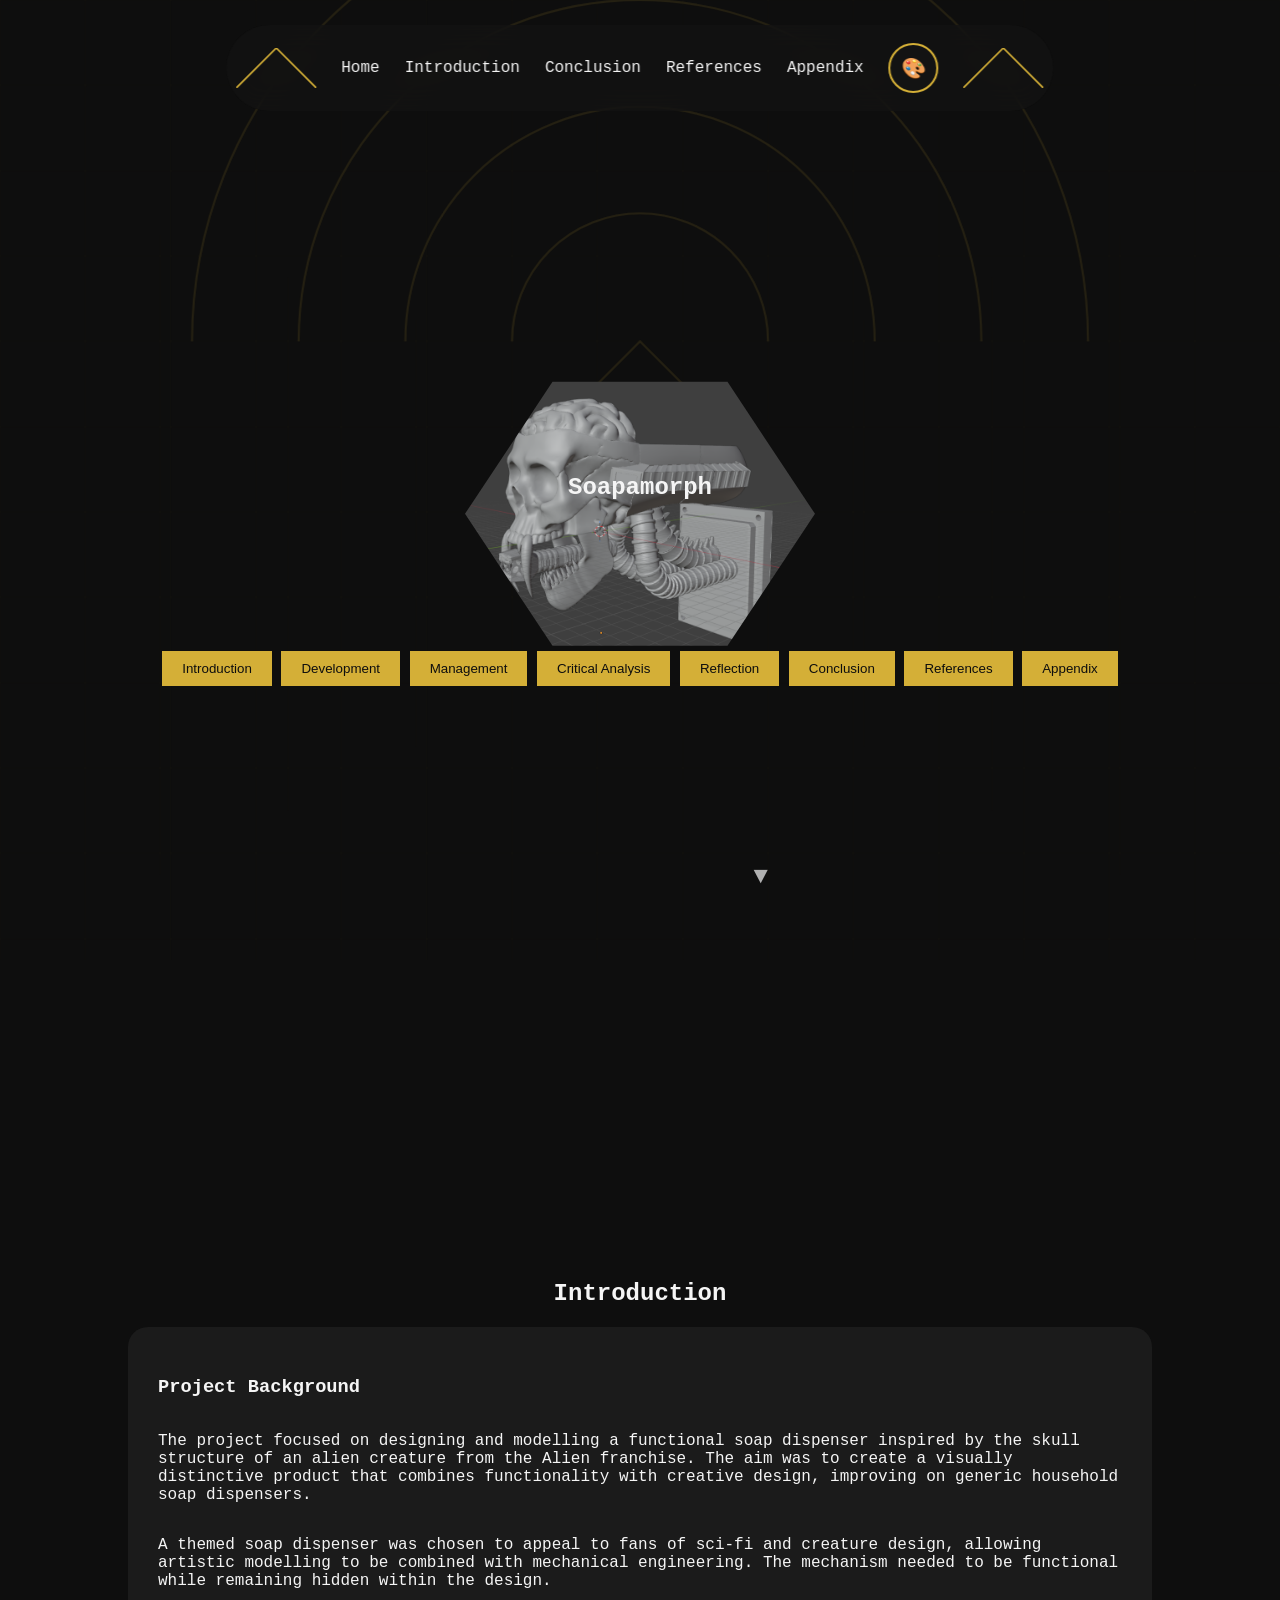
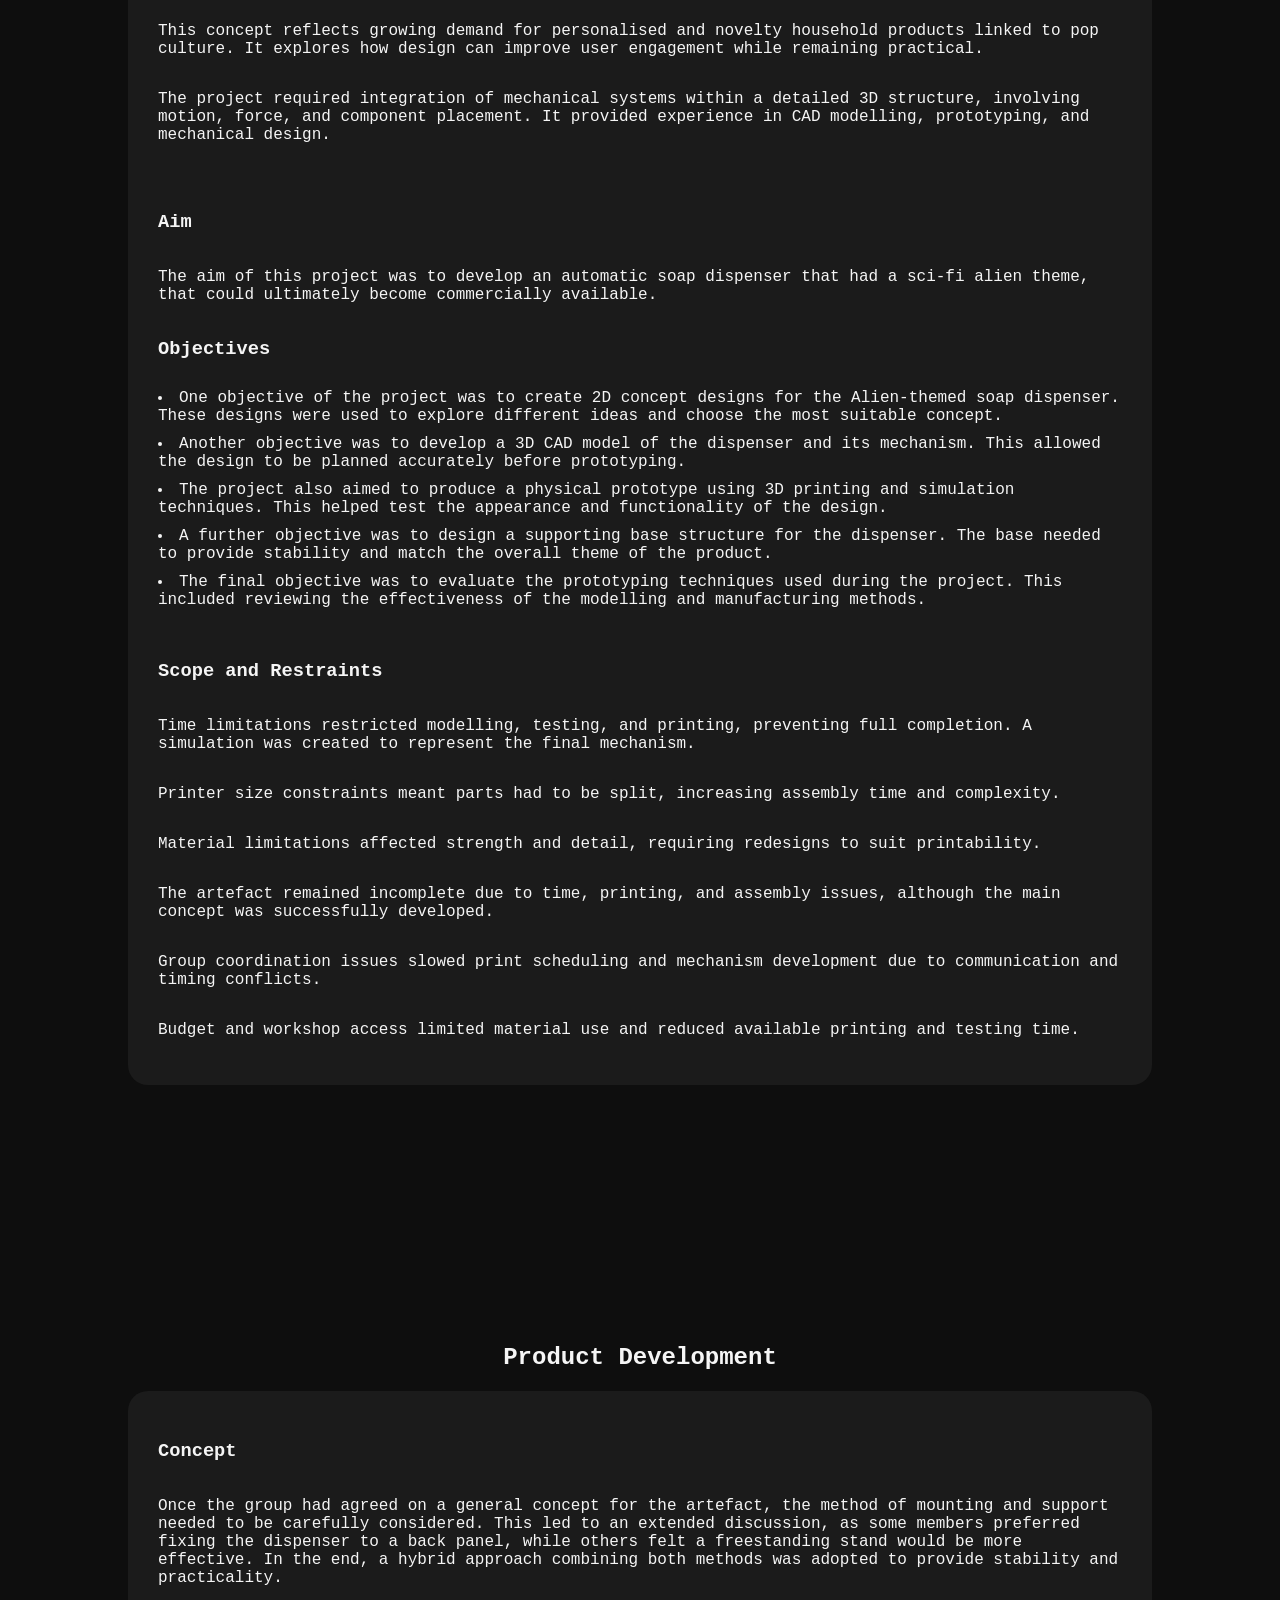
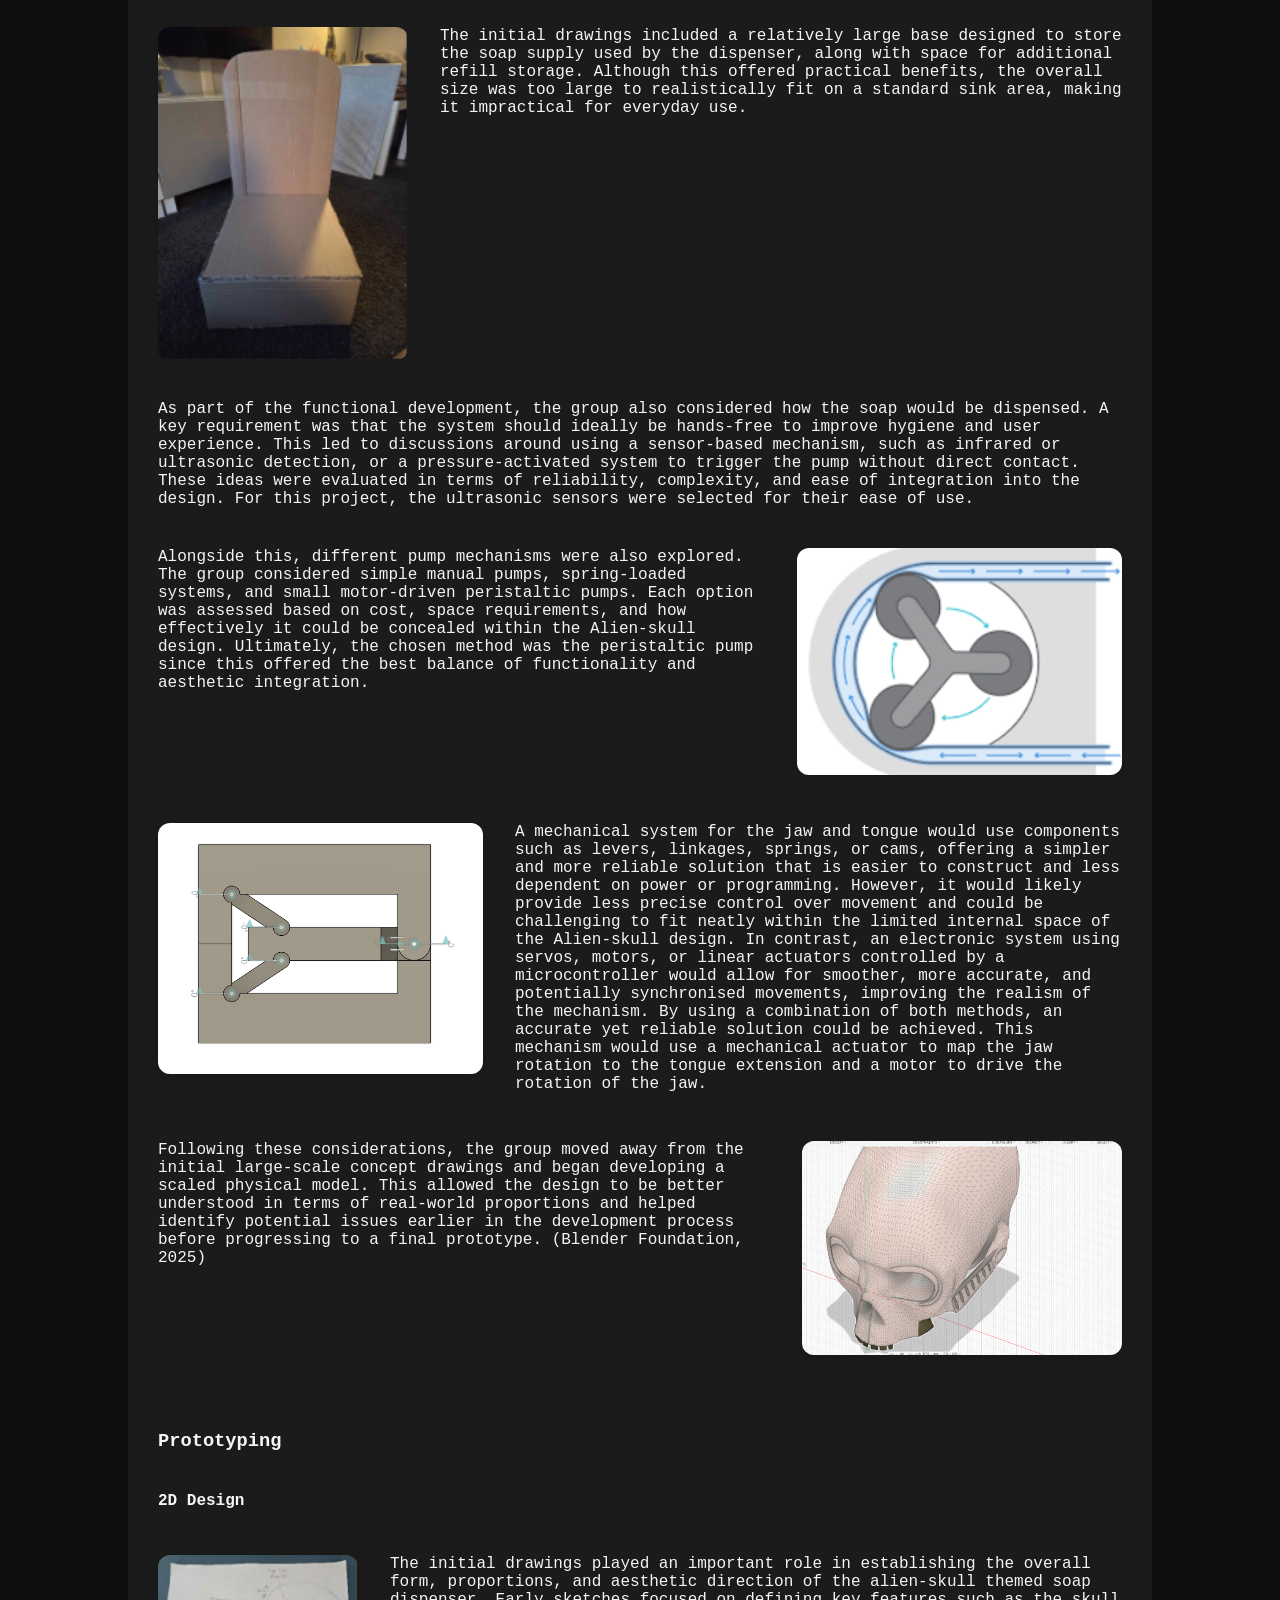
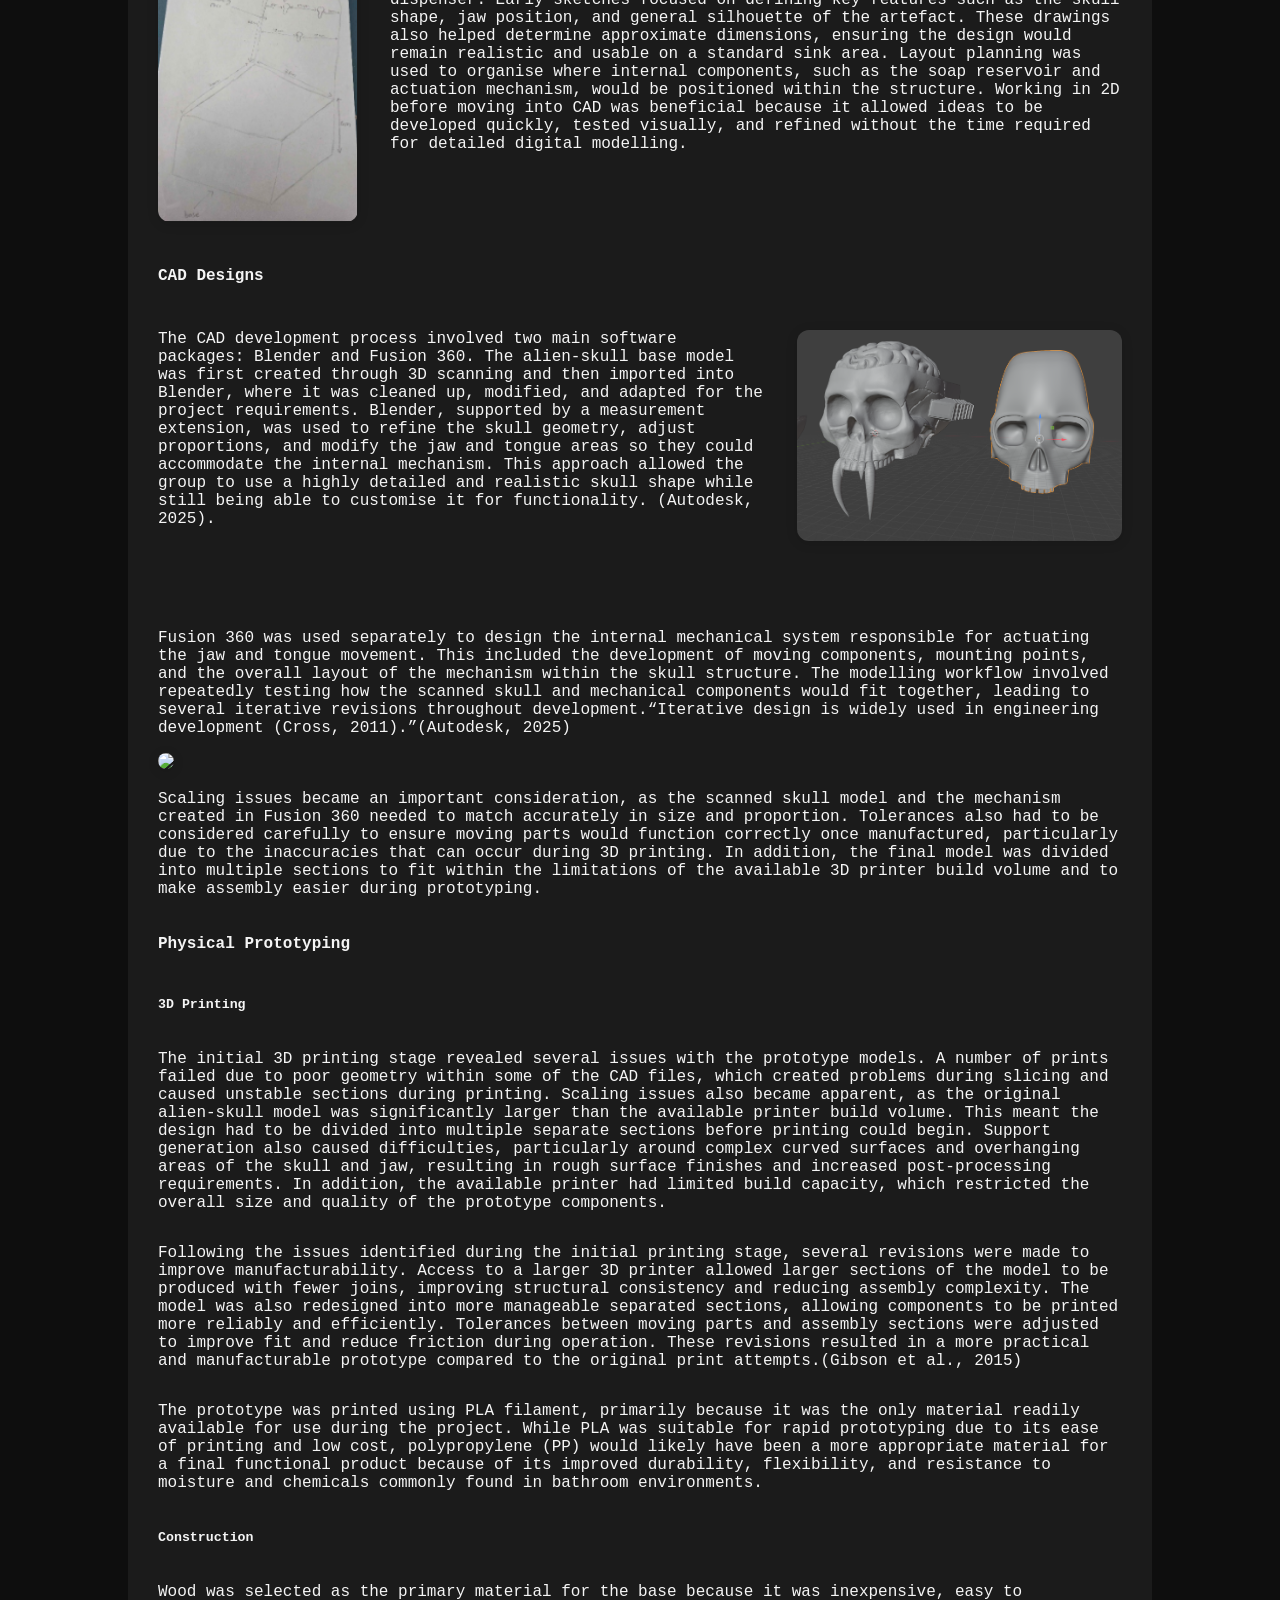
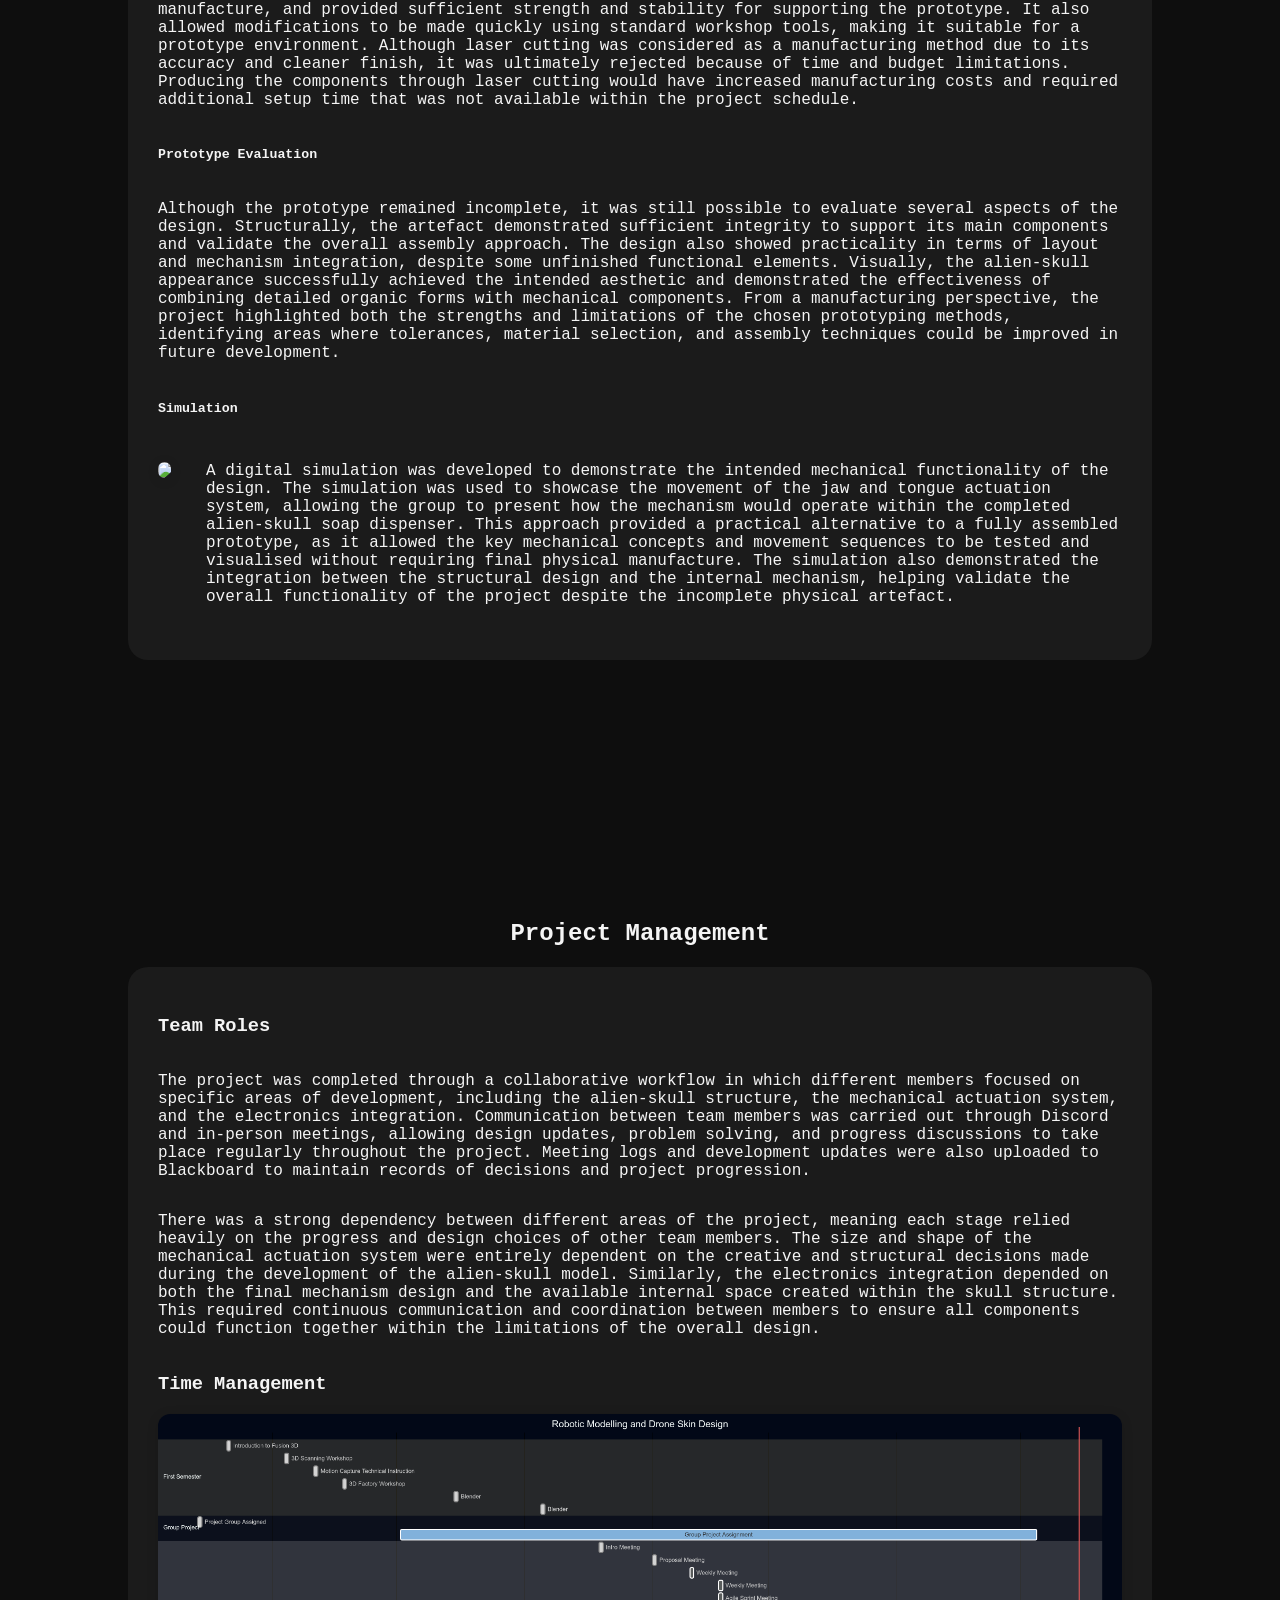
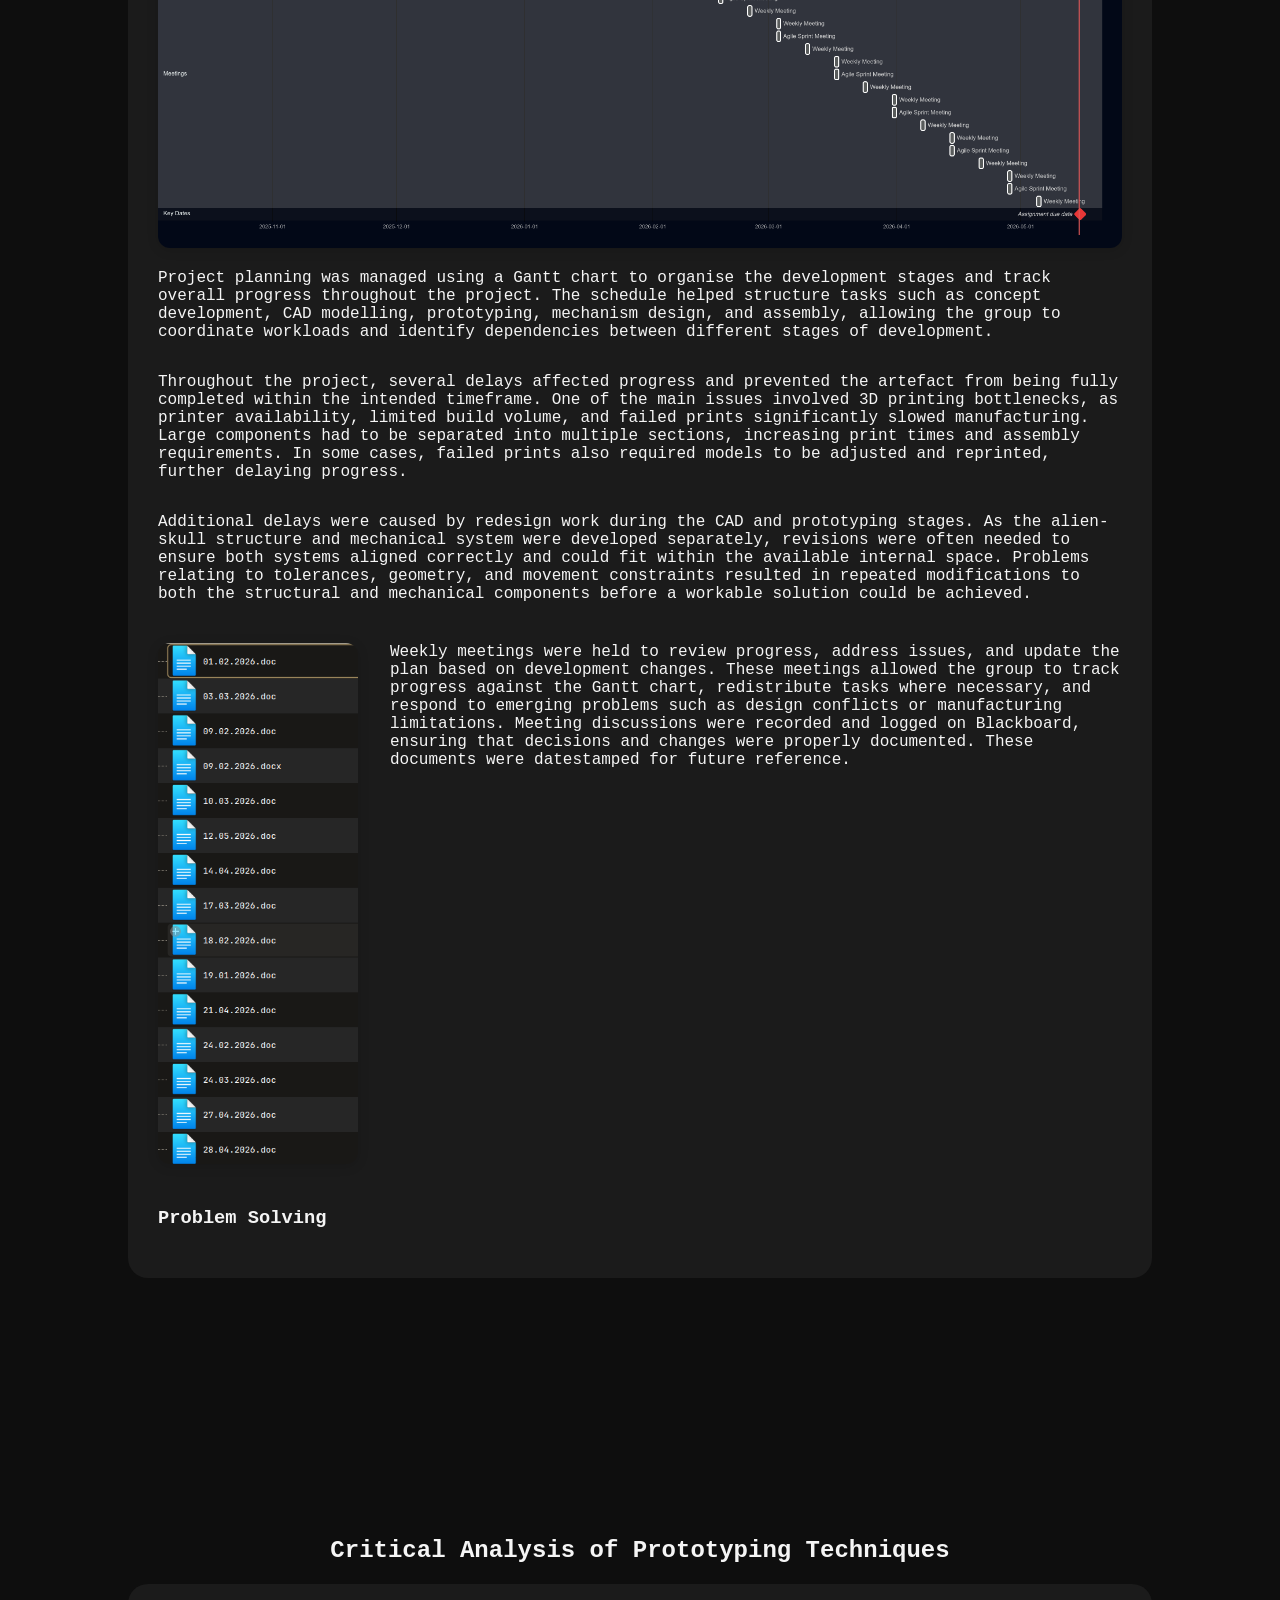
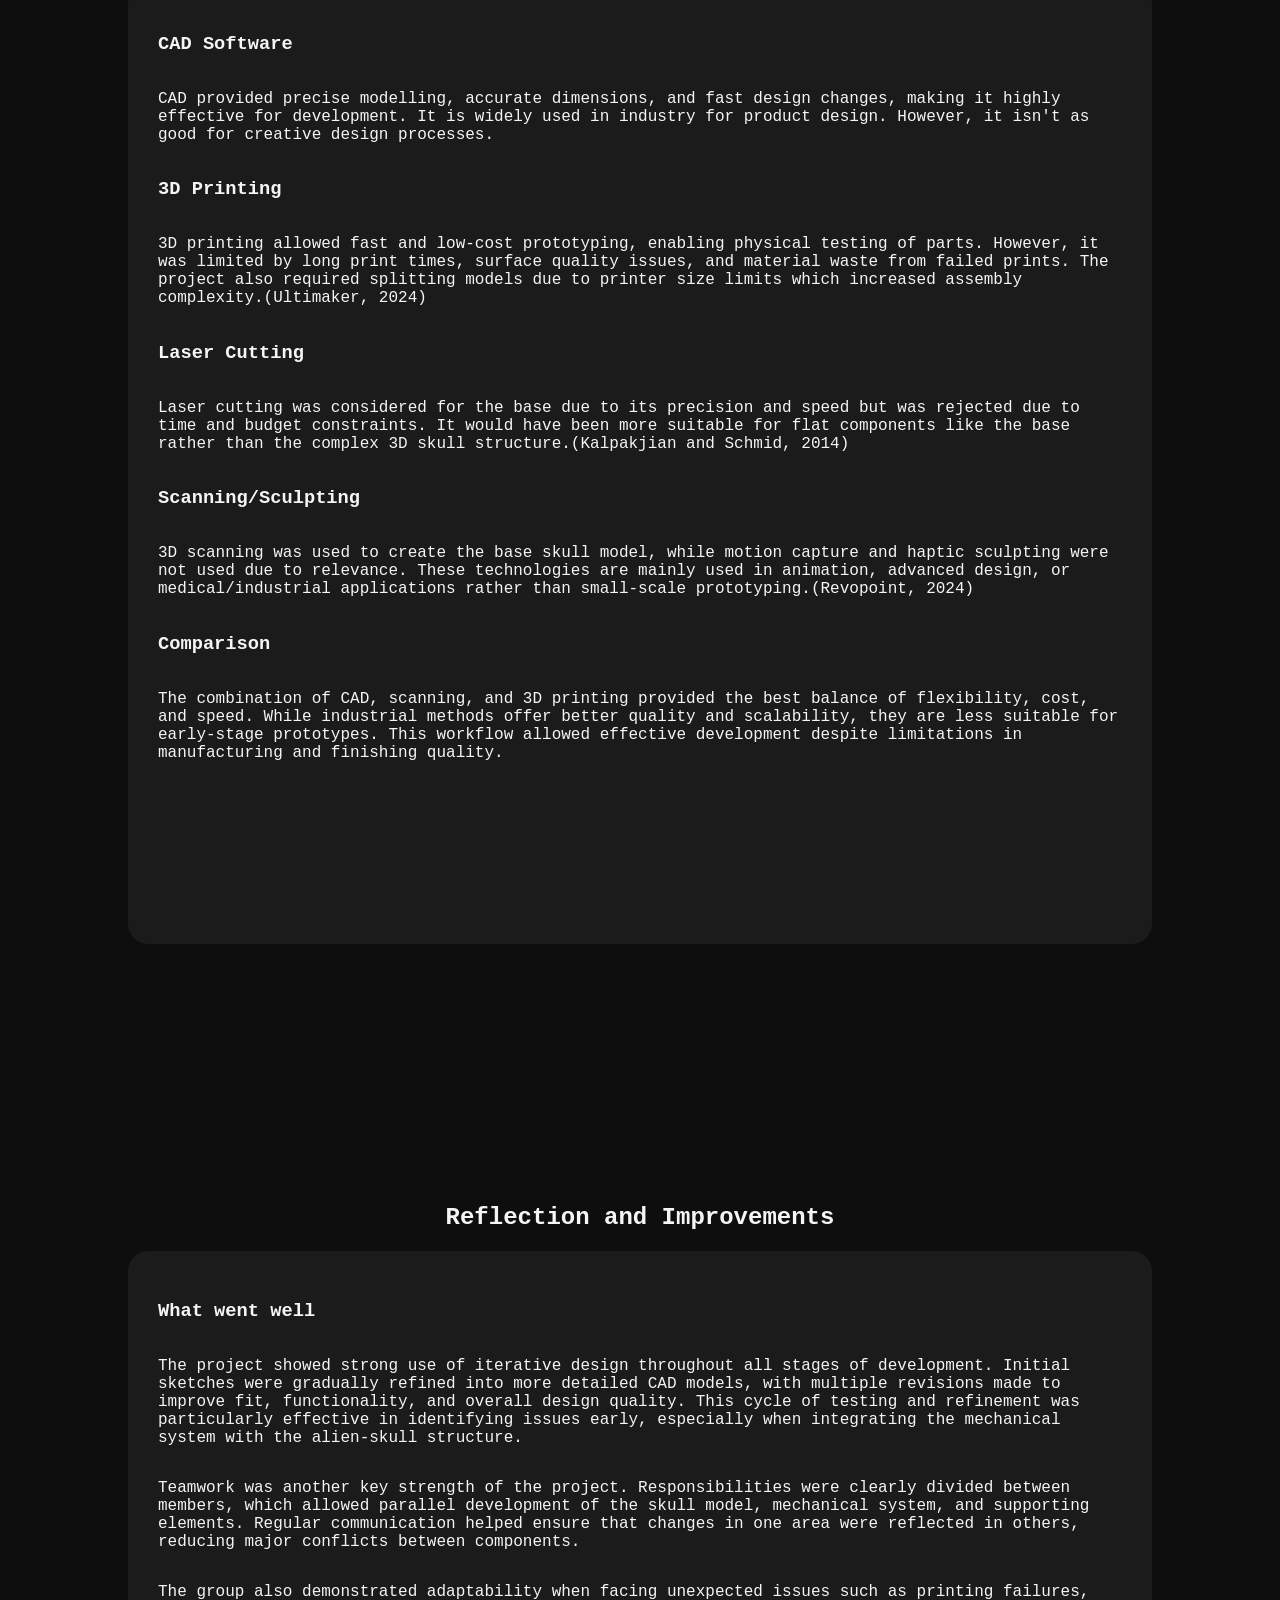
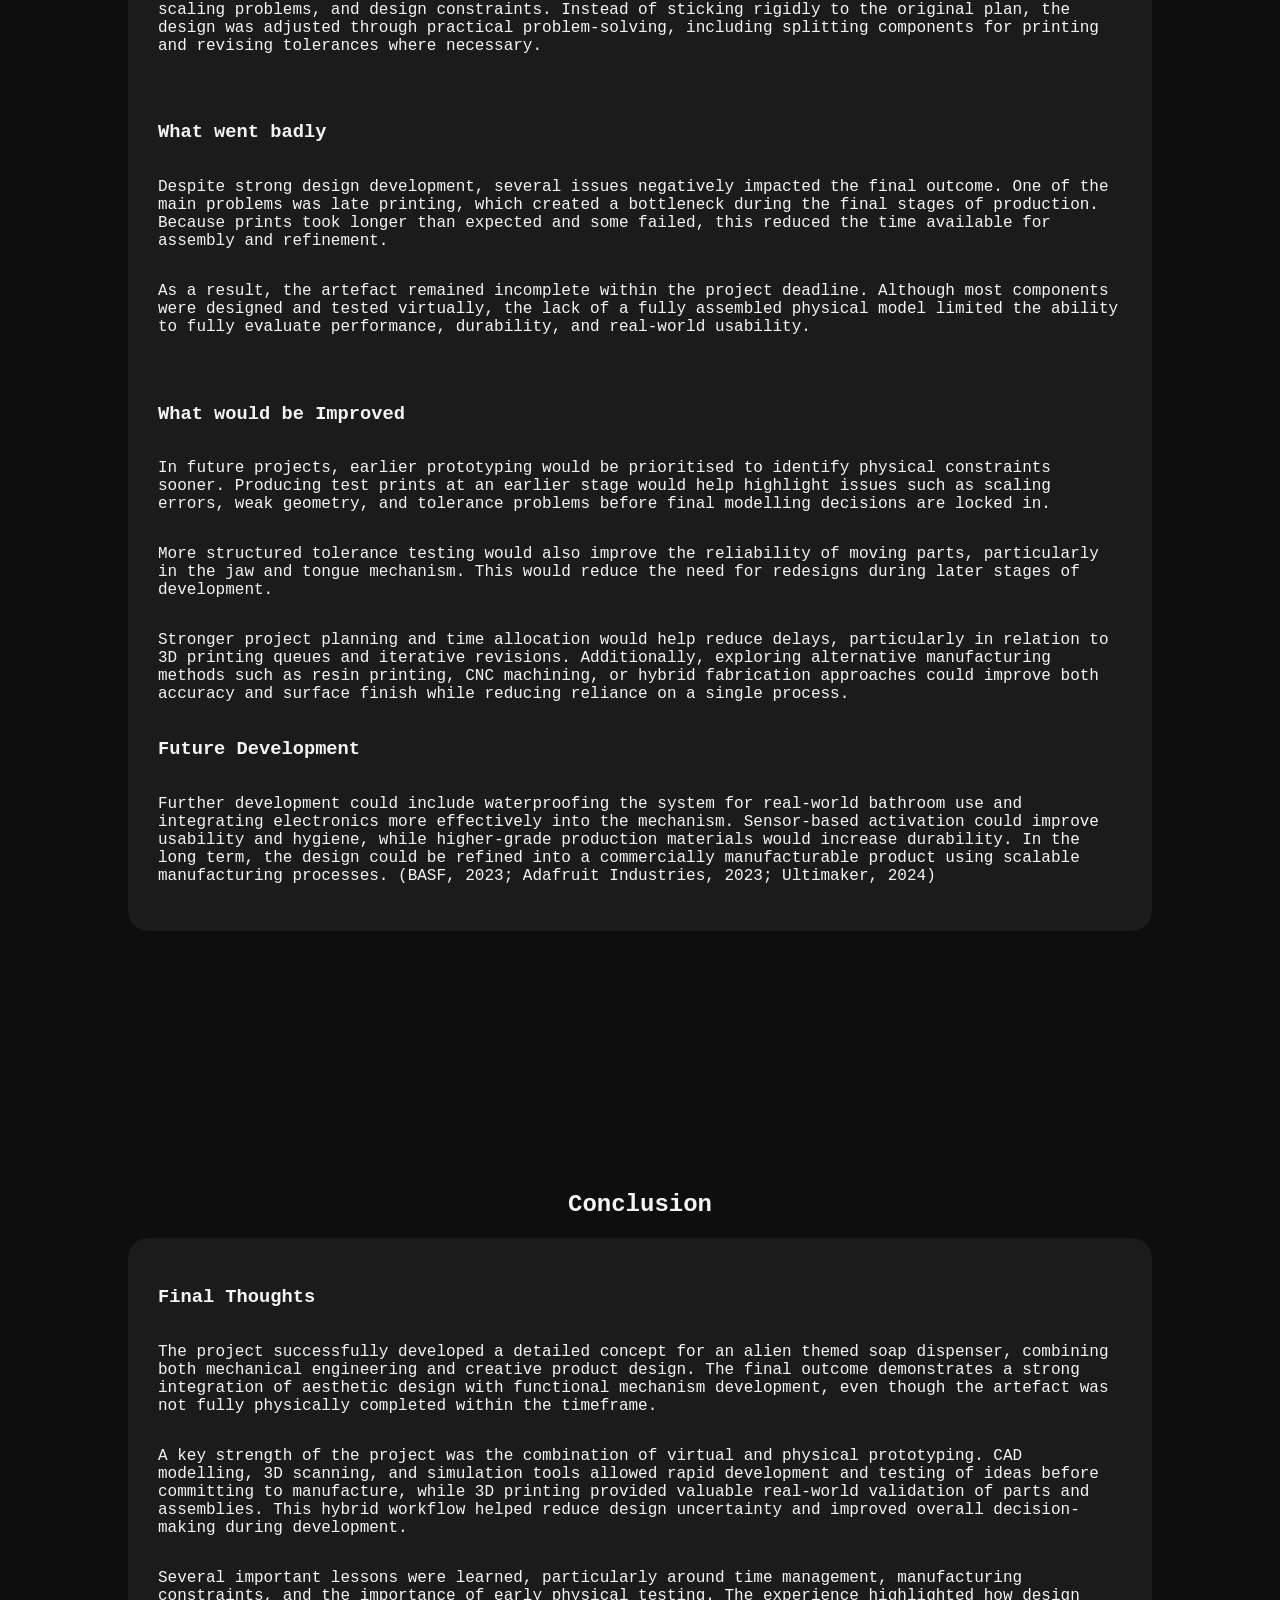
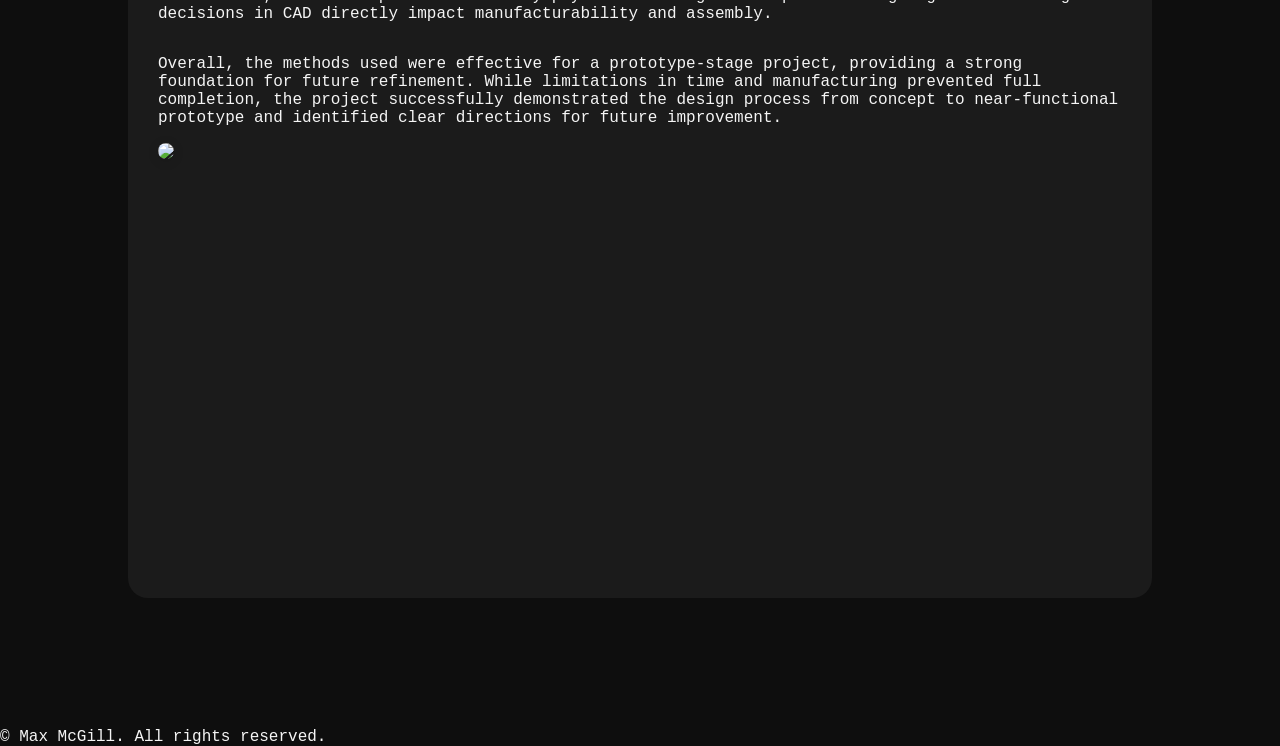
==== commit 5fd9ee99: "Fixed Mechanism Gif" ====
--- a/index.html
+++ b/index.html
@@ -180,9 +180,9 @@
             </div>
             <script src="https://embed.github.com/view/3d/MaximusMcGill/MaximusMcGill.github.io/main/models/MechanismV7.stl?height=438&width=device-width"></script>
             <div style="display: flex; flex-direction: row; align-items: flex-start; gap: 32px; margin: 24px 0; flex-wrap: wrap;">
-                <p style="flex: 1; min-width: 220px; margin: 0; align-self: flex-start;">Fusion 360 was used separately to design the internal mechanical system responsible for actuating the jaw and tongue movement. This included the development of moving components, mounting points, and the overall layout of the mechanism within the skull structure. The modelling workflow involved repeatedly testing how the scanned skull and mechanical components would fit together, leading to several iterative revisions throughout development.“Iterative design is widely used in engineering development (Cross, 2011).”(Autodesk, 2025)</p>    
-            </div>
-            <span><img src="images/MechanismAnimated.gif" style="width: device-width; max-width: 50%; height: auto; border-radius: 12px; box-shadow: 0 2px 12px #0002;" /></span>
+            </div>
+            <p>Fusion 360 was used separately to design the internal mechanical system responsible for actuating the jaw and tongue movement. This included the development of moving components, mounting points, and the overall layout of the mechanism within the skull structure. The modelling workflow involved repeatedly testing how the scanned skull and mechanical components would fit together, leading to several iterative revisions throughout development.“Iterative design is widely used in engineering development (Cross, 2011).”(Autodesk, 2025)</p>    
+            <span><img src="images/MechanismAnimated.gif" style="width: device-width; max-width: 100%; height: auto; border-radius: 12px; box-shadow: 0 2px 12px #0002;" /></span>
             <p>Scaling issues became an important consideration, as the scanned skull model and the mechanism created in Fusion 360 needed to match accurately in size and proportion. Tolerances also had to be considered carefully to ensure moving parts would function correctly once manufactured, particularly due to the inaccuracies that can occur during 3D printing. In addition, the final model was divided into multiple sections to fit within the limitations of the available 3D printer build volume and to make assembly easier during prototyping.</p>
             
             <h4>Physical Prototyping</h4>
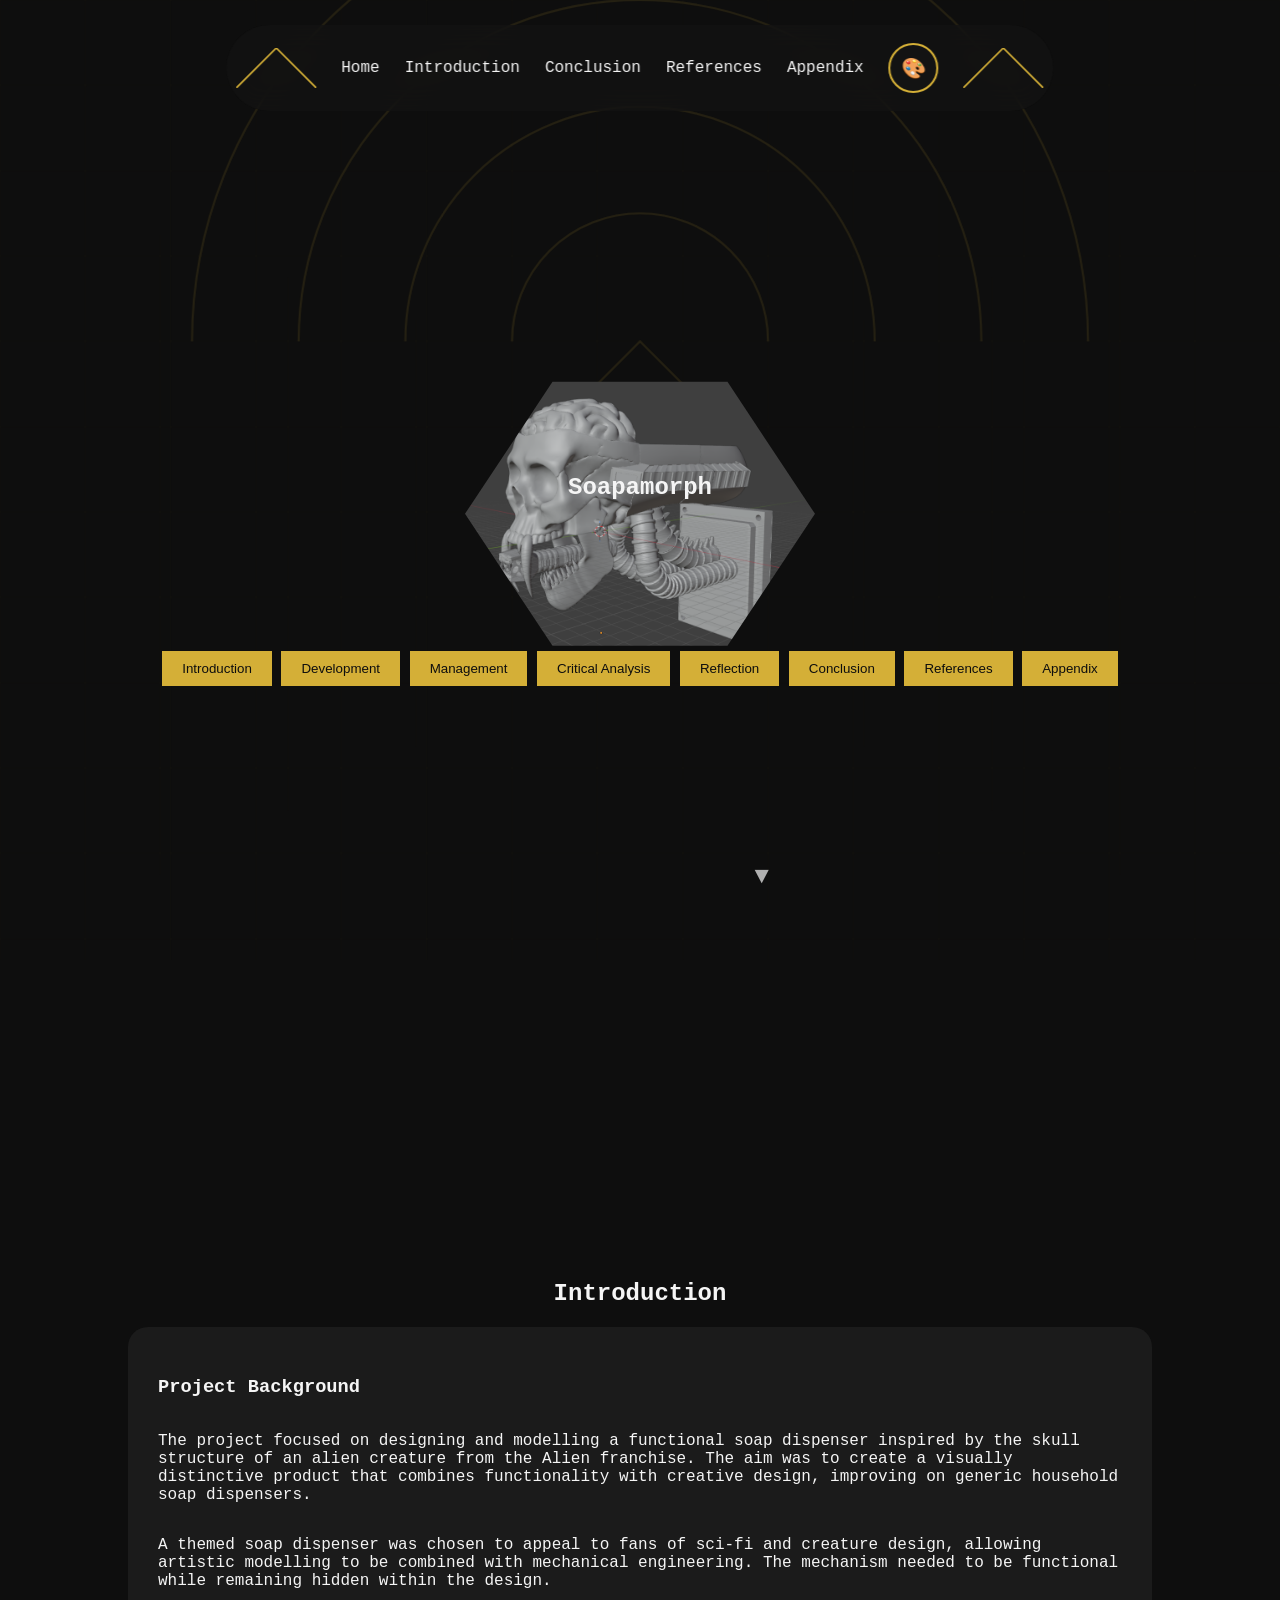
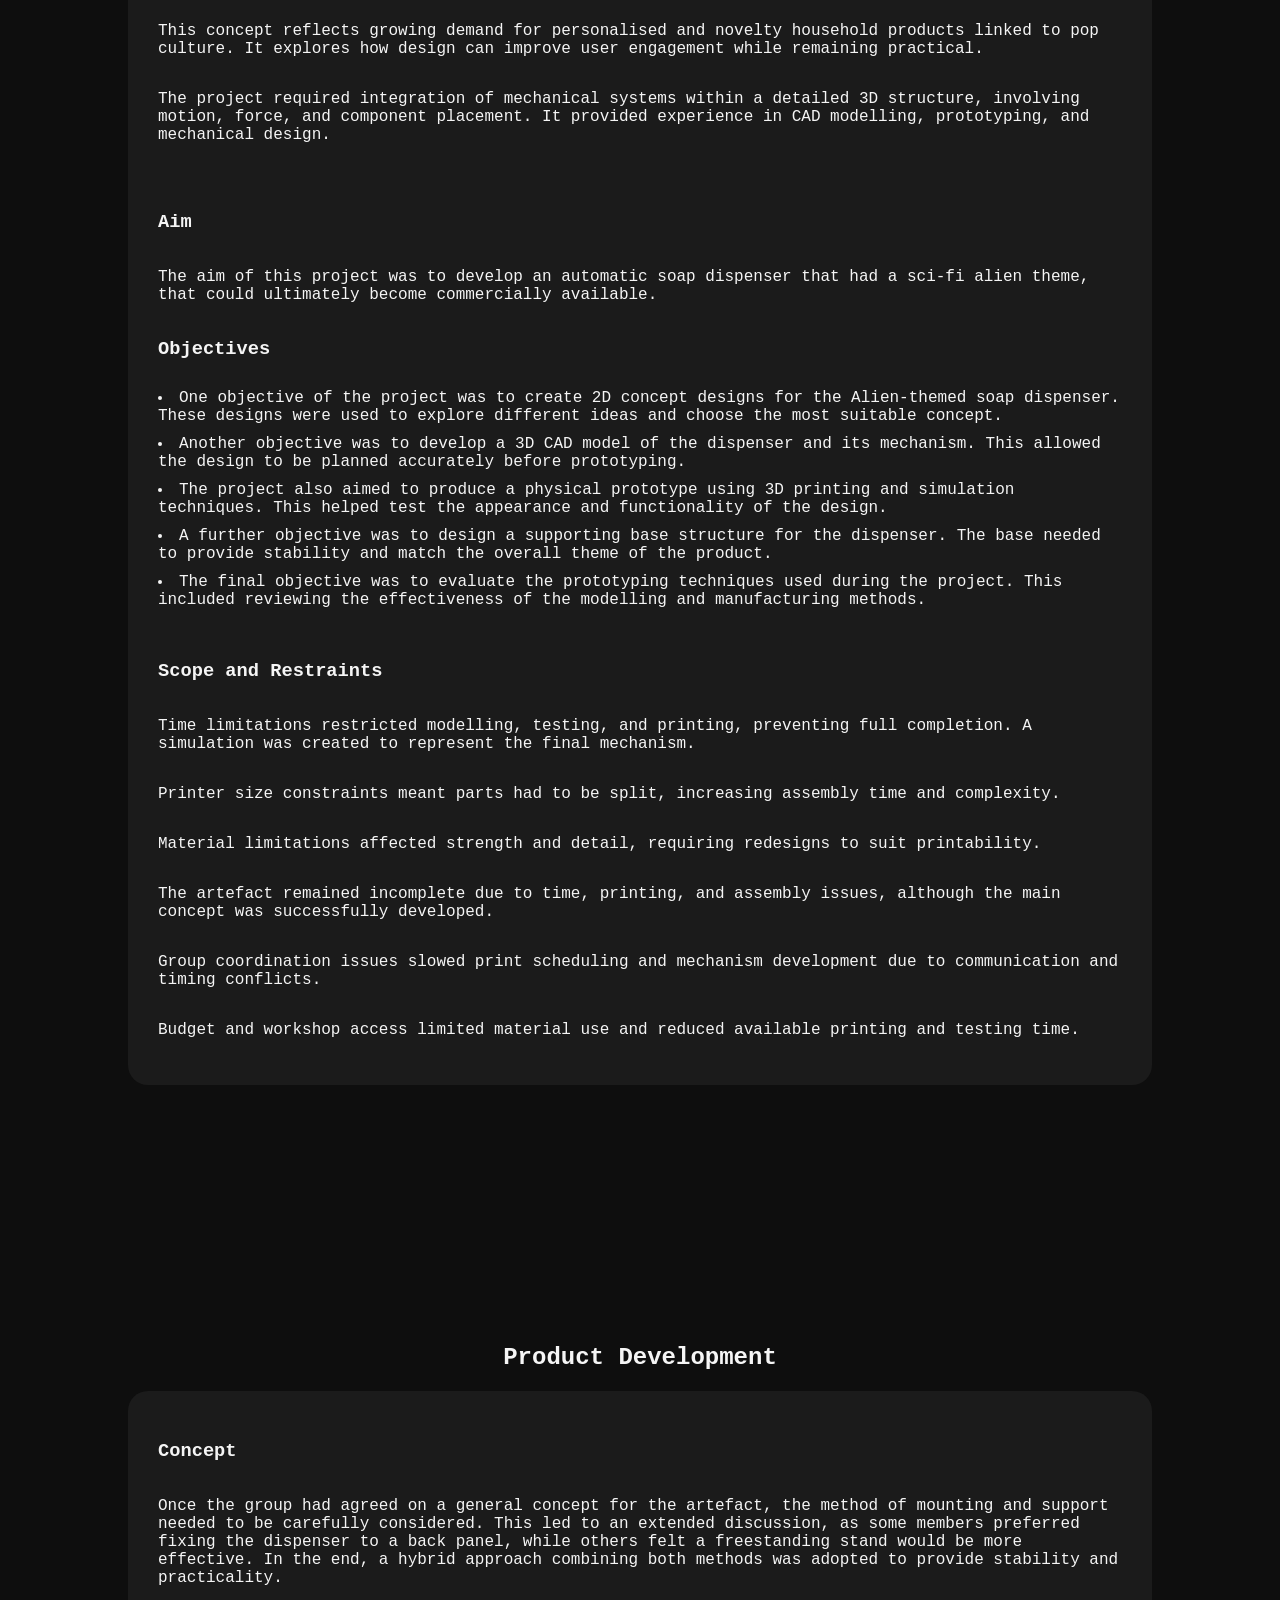
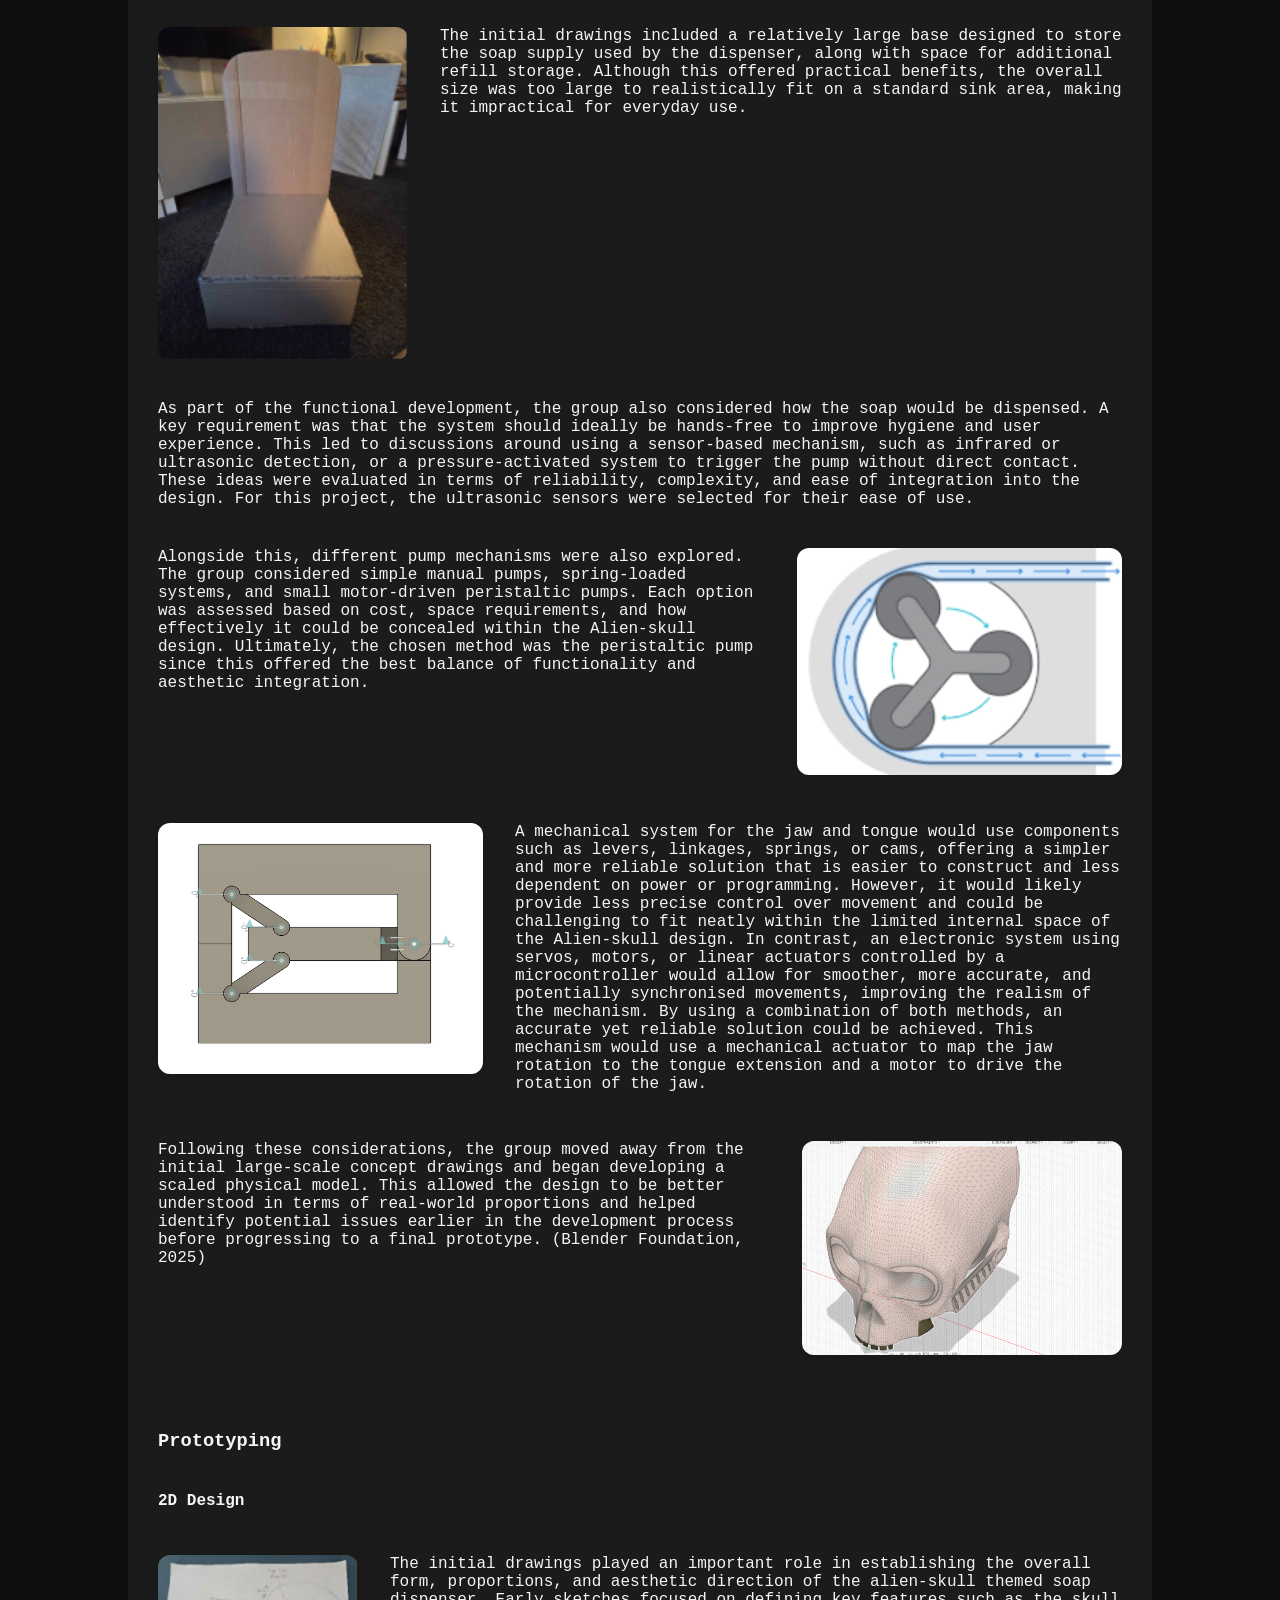
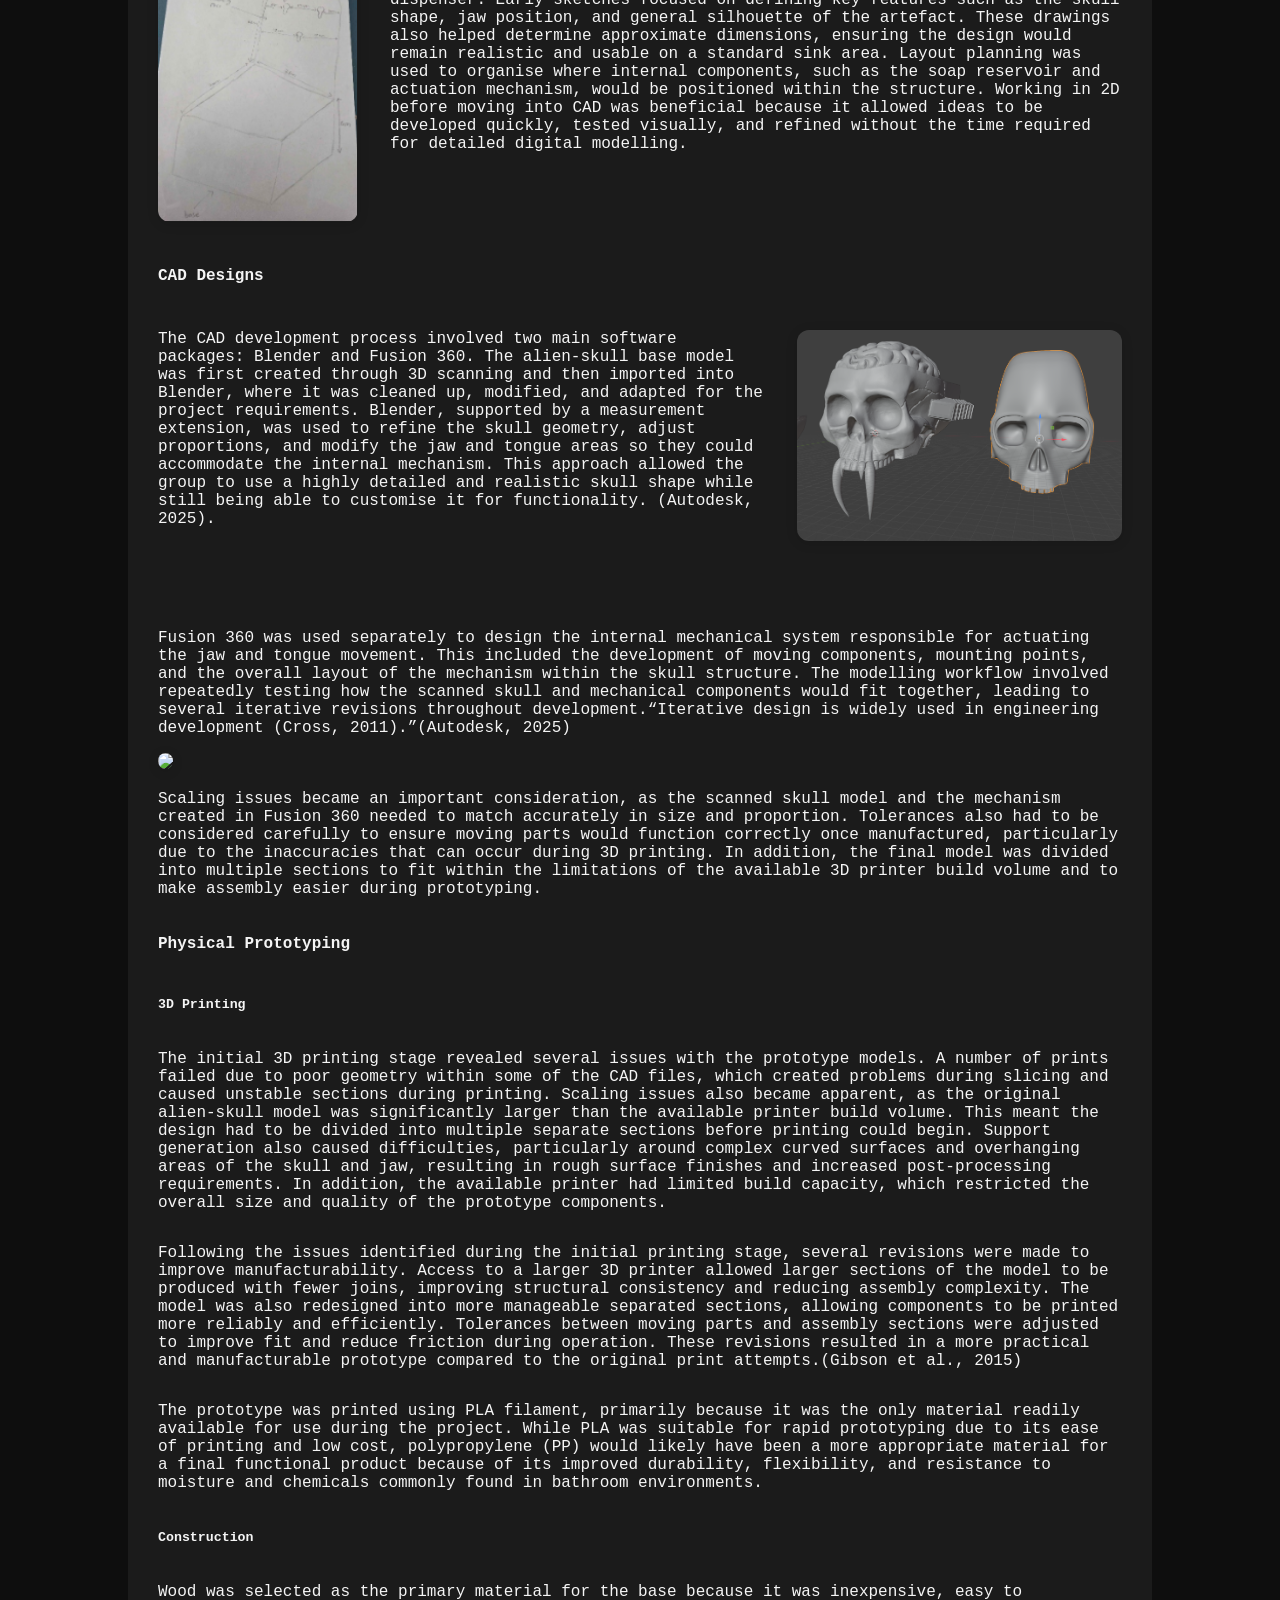
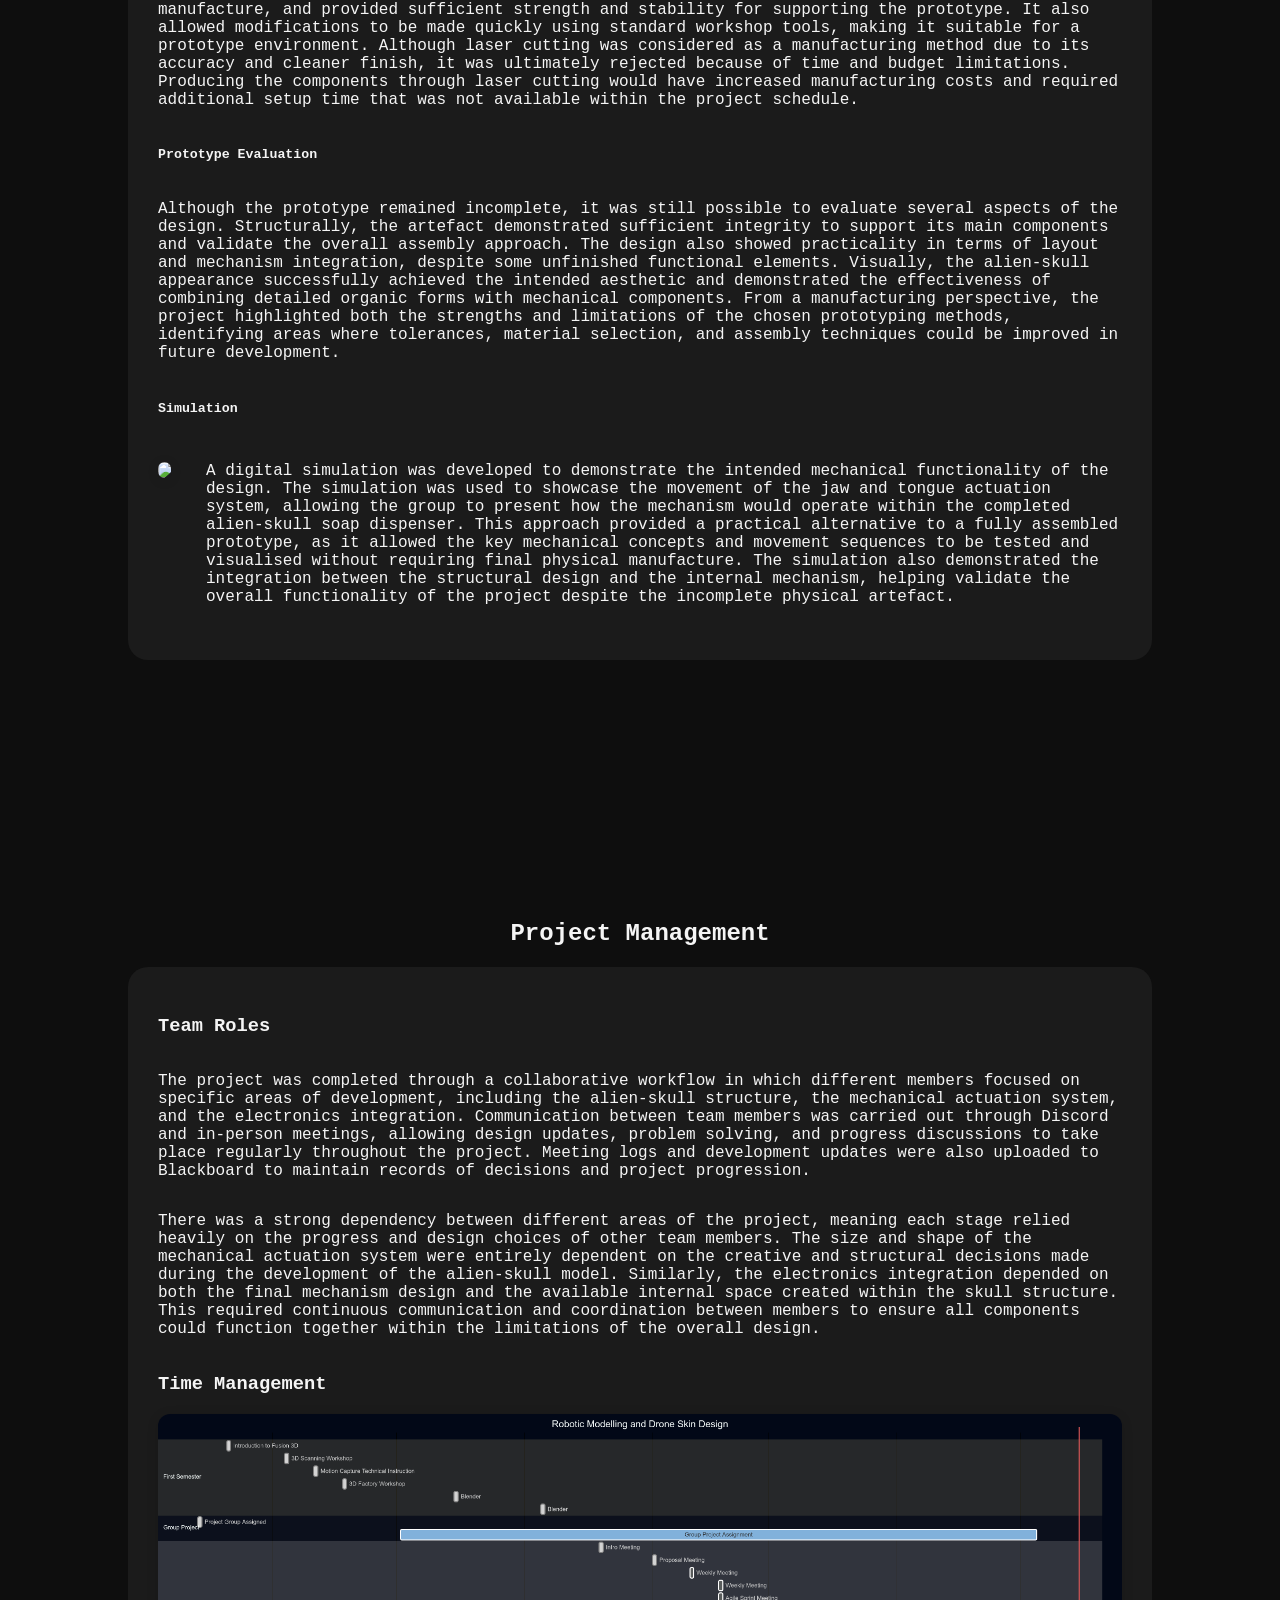
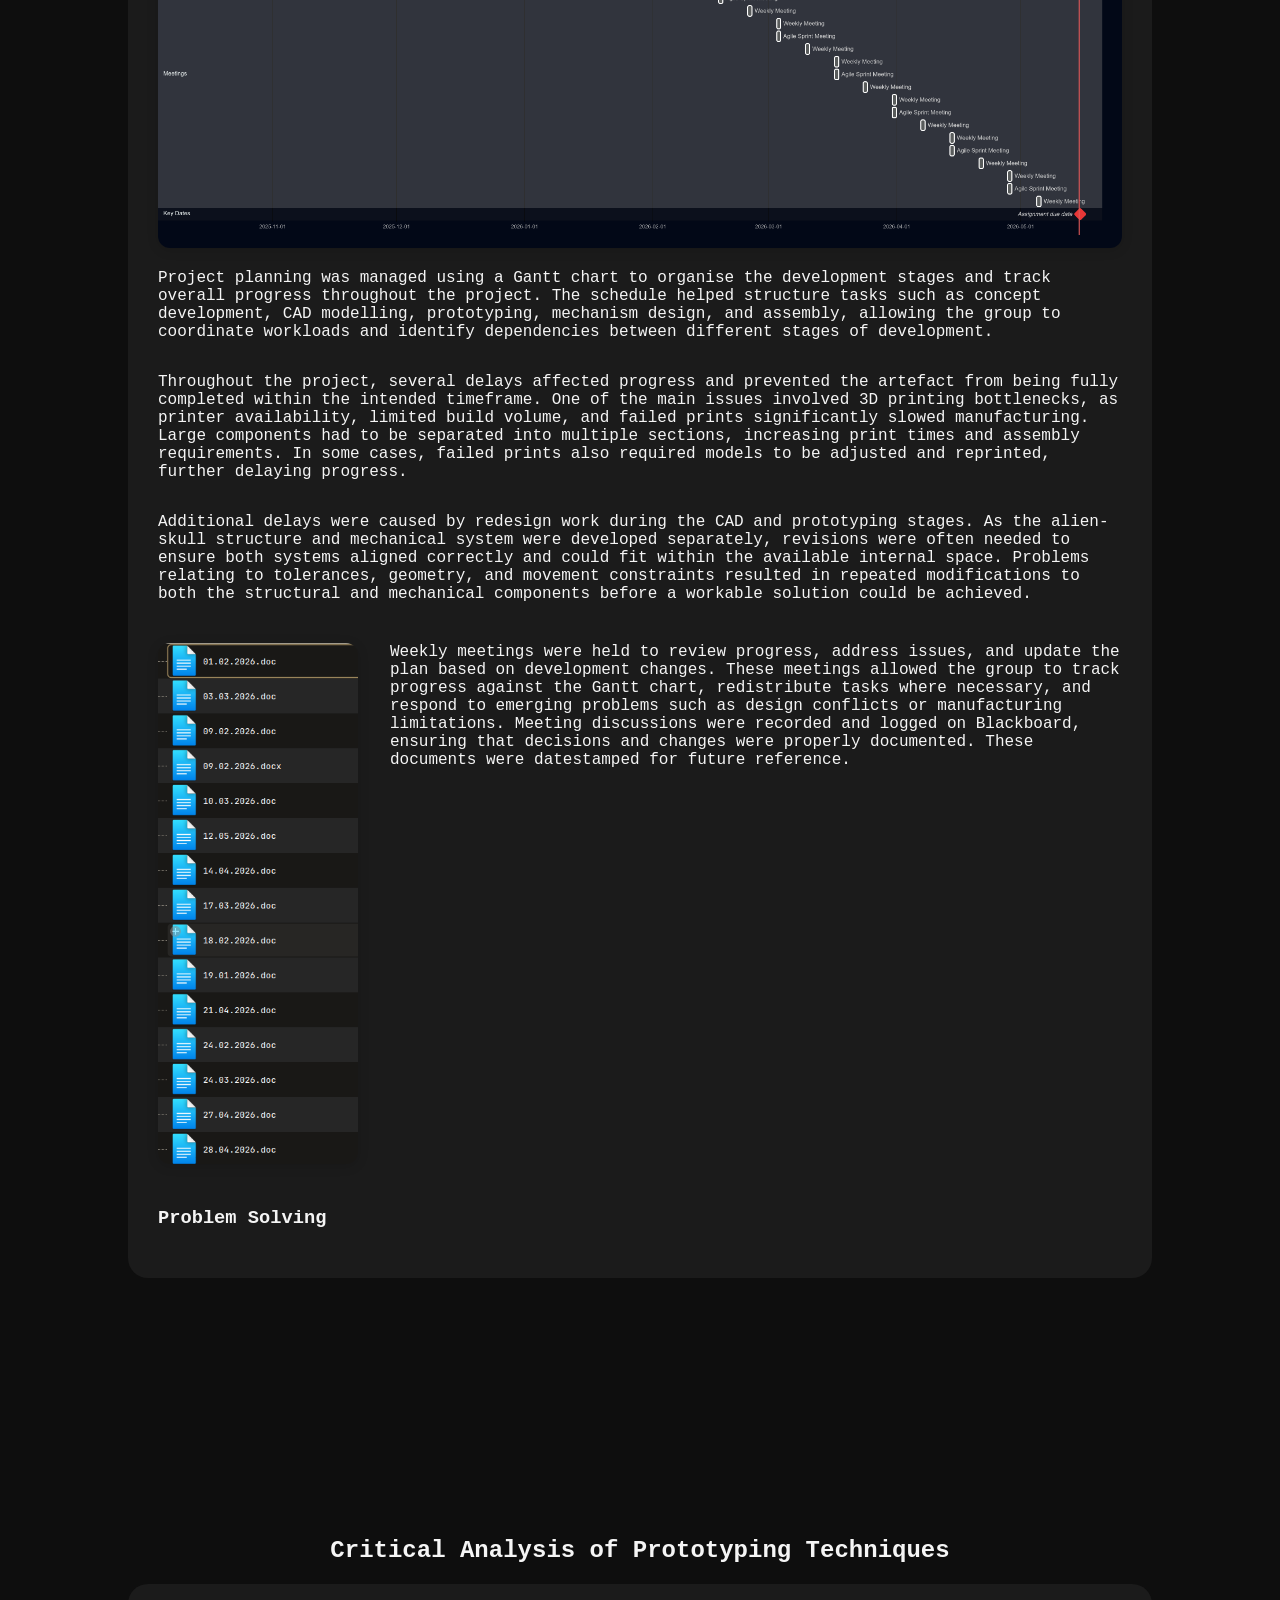
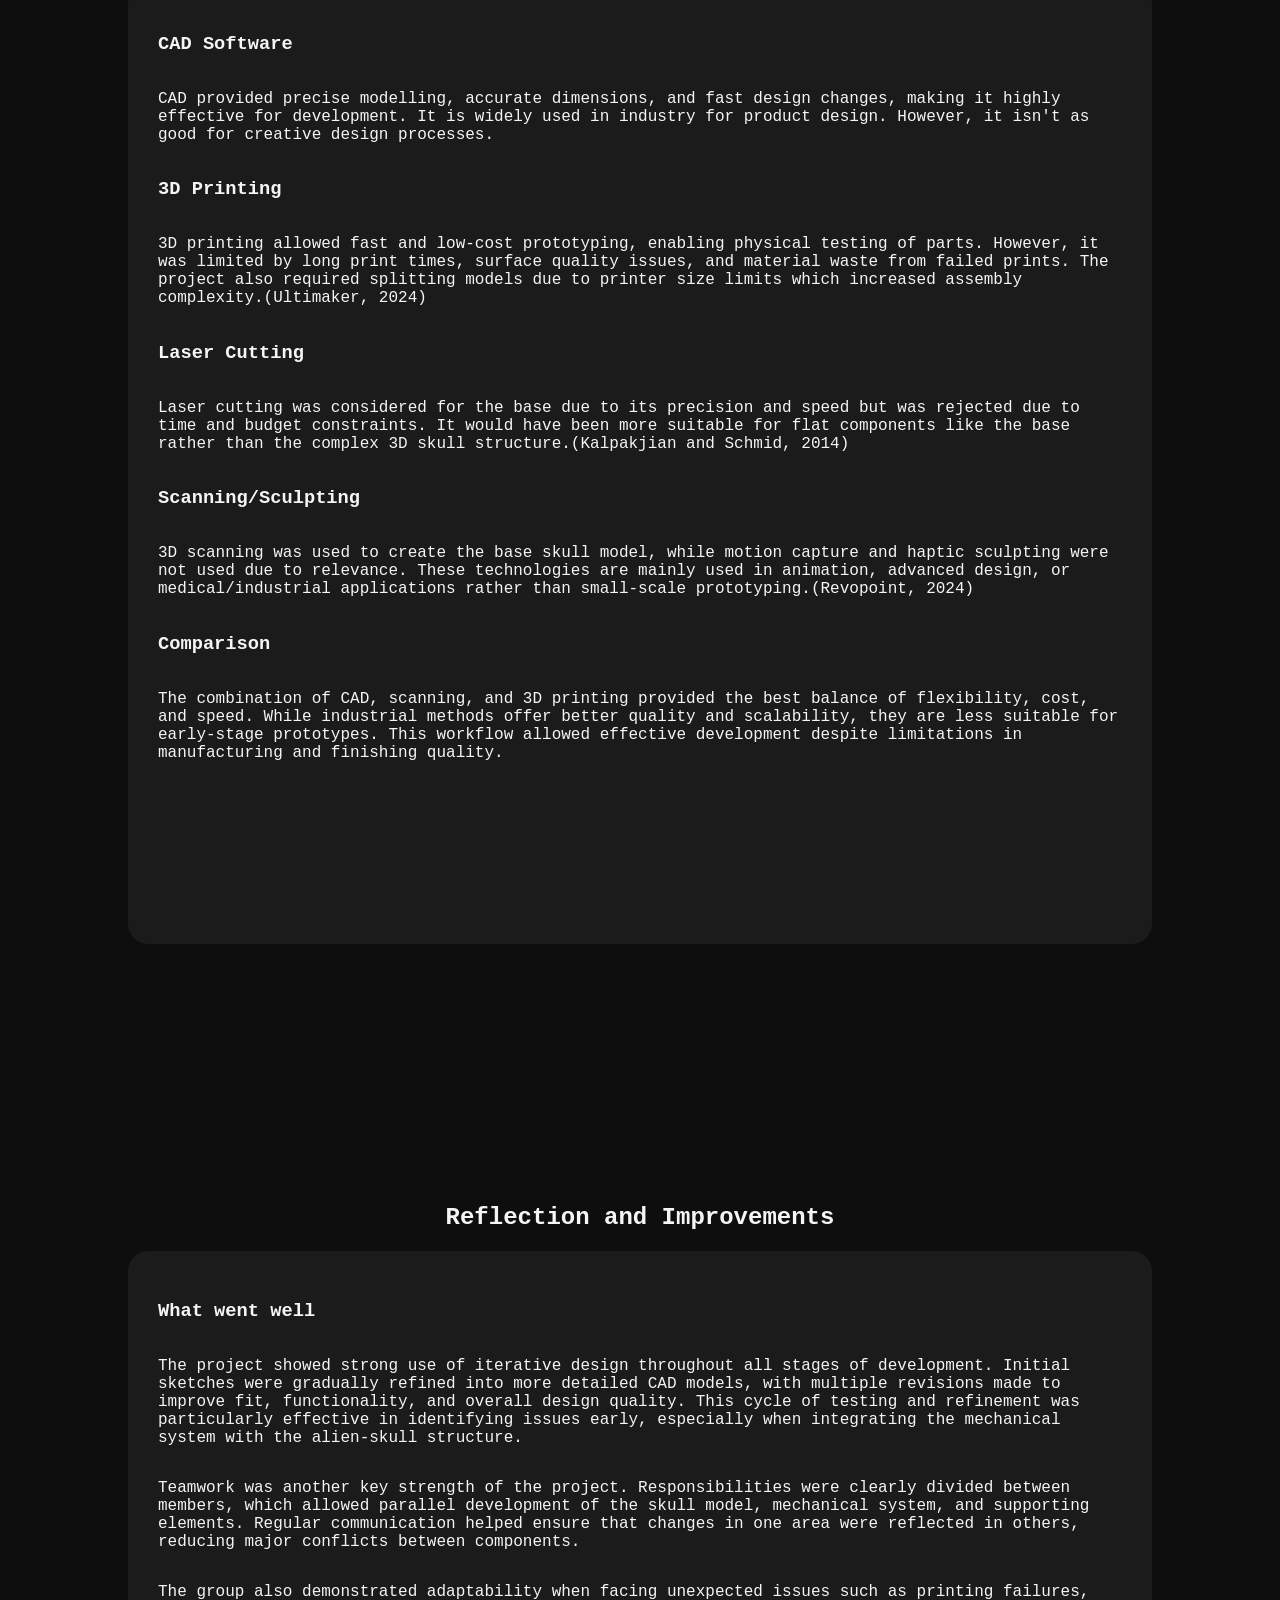
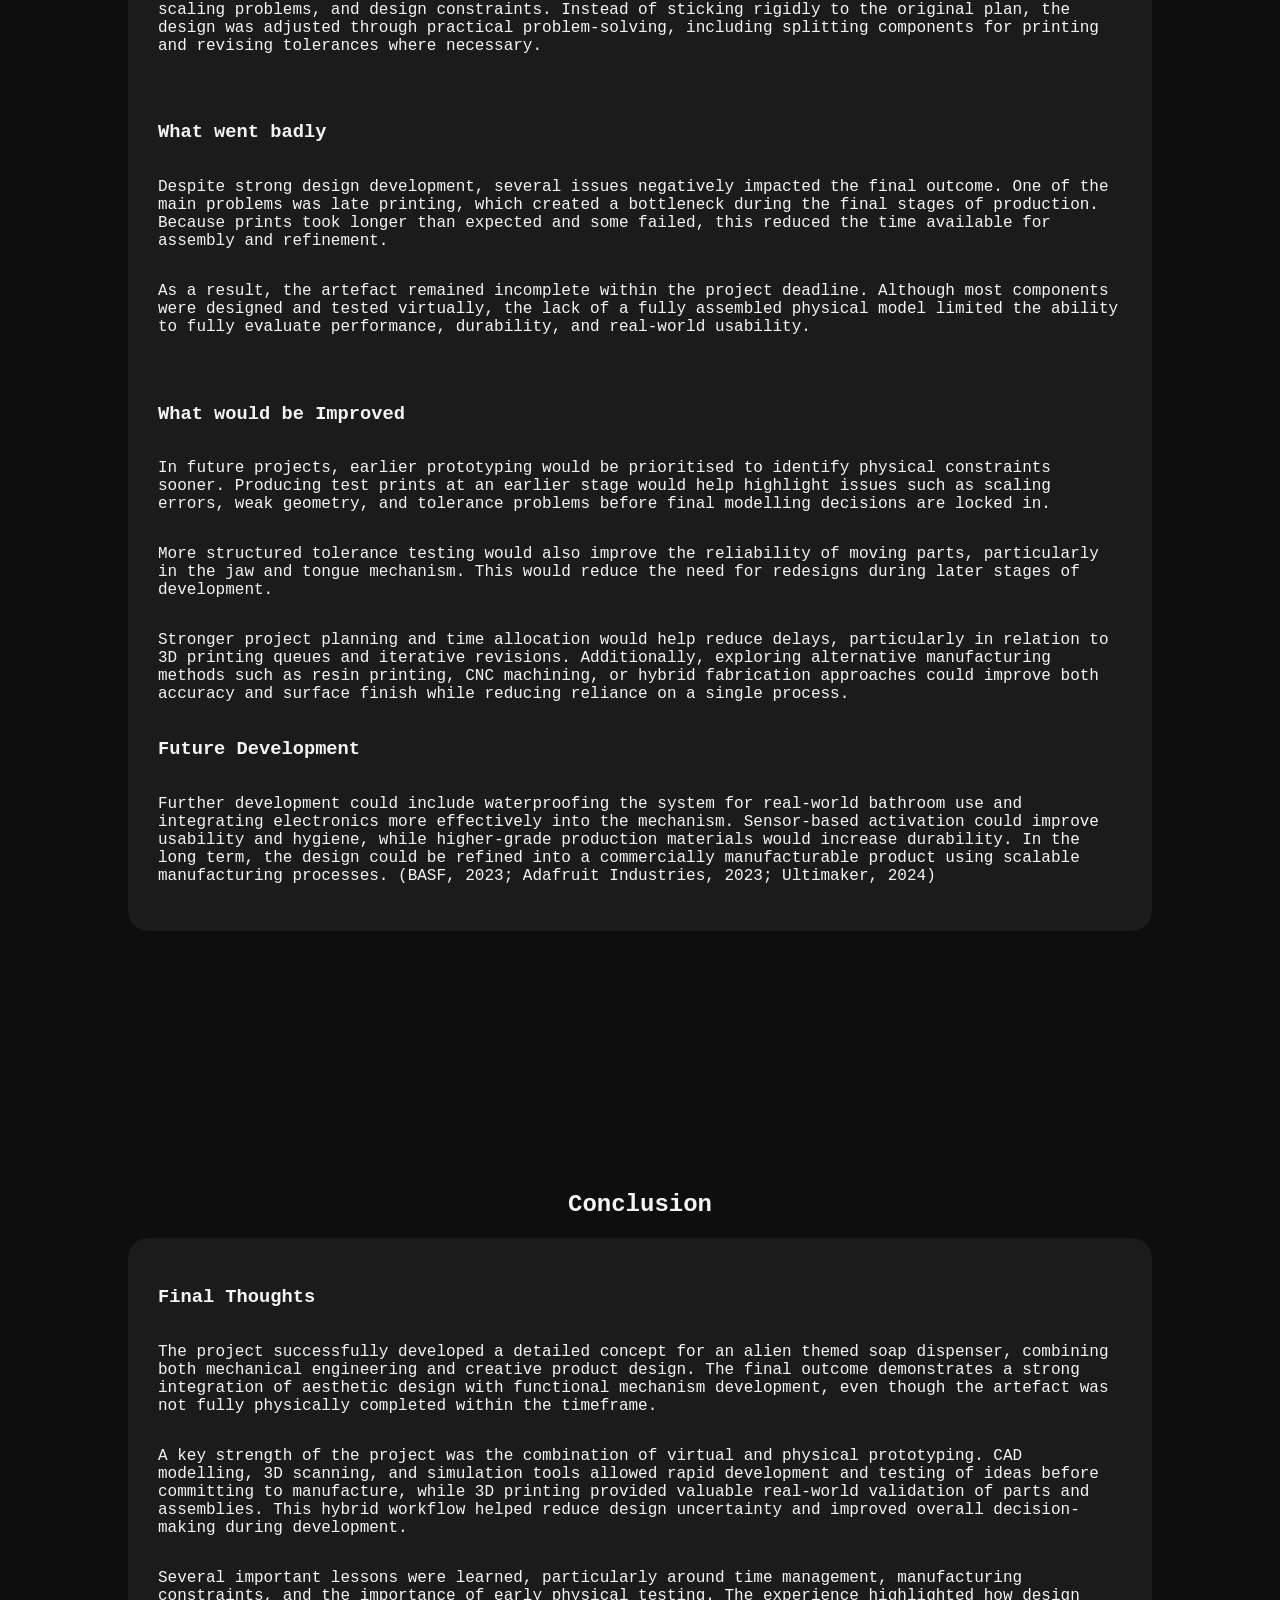
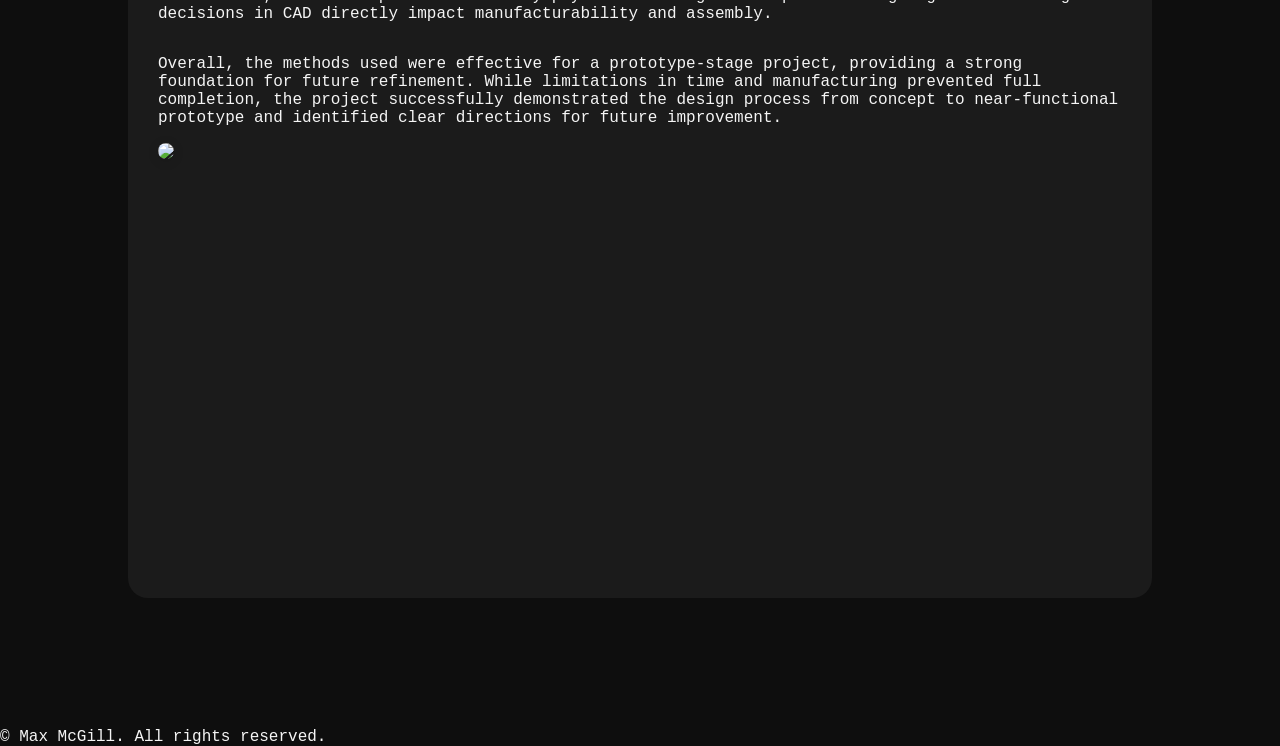
==== commit e71f8128: "Mechanism gif test" ====
--- a/index.html
+++ b/index.html
@@ -182,7 +182,7 @@
             <div style="display: flex; flex-direction: row; align-items: flex-start; gap: 32px; margin: 24px 0; flex-wrap: wrap;">
             </div>
             <p>Fusion 360 was used separately to design the internal mechanical system responsible for actuating the jaw and tongue movement. This included the development of moving components, mounting points, and the overall layout of the mechanism within the skull structure. The modelling workflow involved repeatedly testing how the scanned skull and mechanical components would fit together, leading to several iterative revisions throughout development.“Iterative design is widely used in engineering development (Cross, 2011).”(Autodesk, 2025)</p>    
-            <span><img src="images/MechanismAnimated.gif" style="width: device-width; max-width: 100%; height: auto; border-radius: 12px; box-shadow: 0 2px 12px #0002;" /></span>
+            <span><img src="images/MechanismAnimated.gif" style="width: device-width; max-width: 95%; height: auto; border-radius: 12px; box-shadow: 0 2px 12px #0002;" /></span>
             <p>Scaling issues became an important consideration, as the scanned skull model and the mechanism created in Fusion 360 needed to match accurately in size and proportion. Tolerances also had to be considered carefully to ensure moving parts would function correctly once manufactured, particularly due to the inaccuracies that can occur during 3D printing. In addition, the final model was divided into multiple sections to fit within the limitations of the available 3D printer build volume and to make assembly easier during prototyping.</p>
             
             <h4>Physical Prototyping</h4>
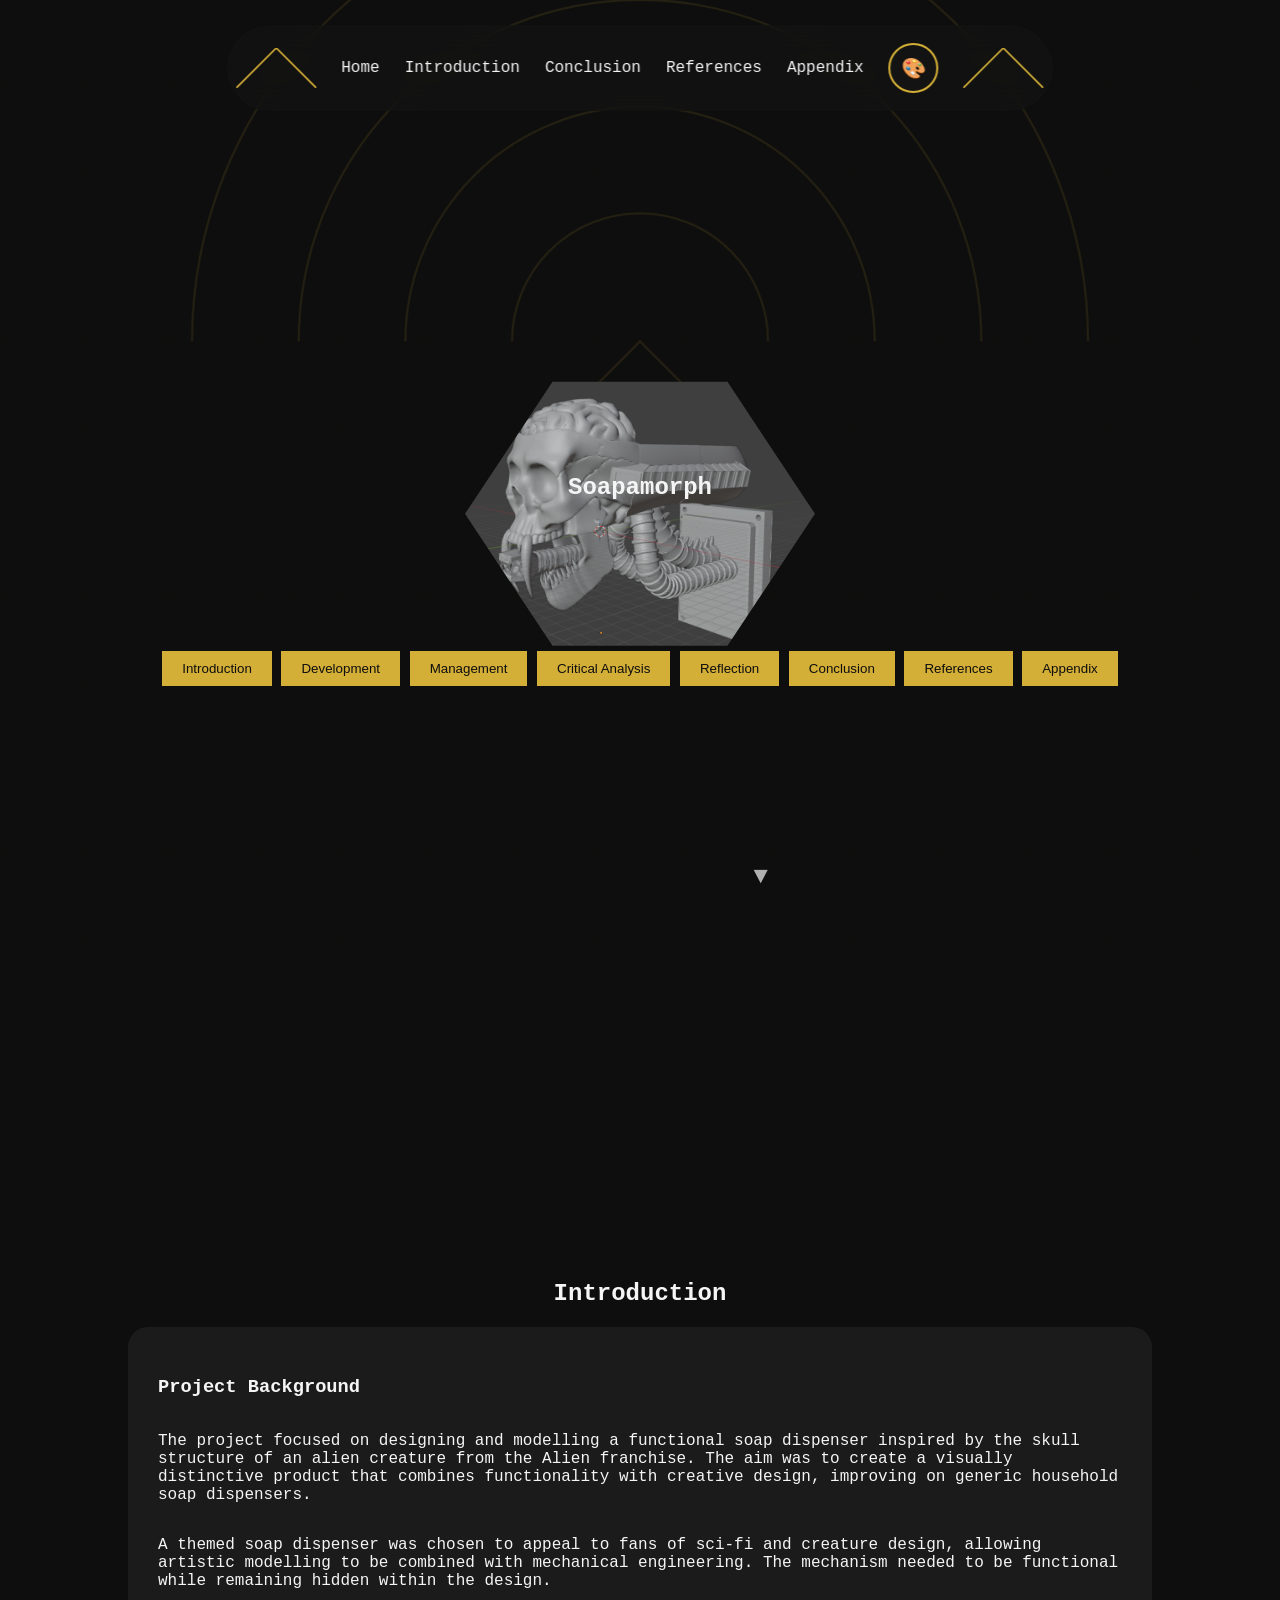
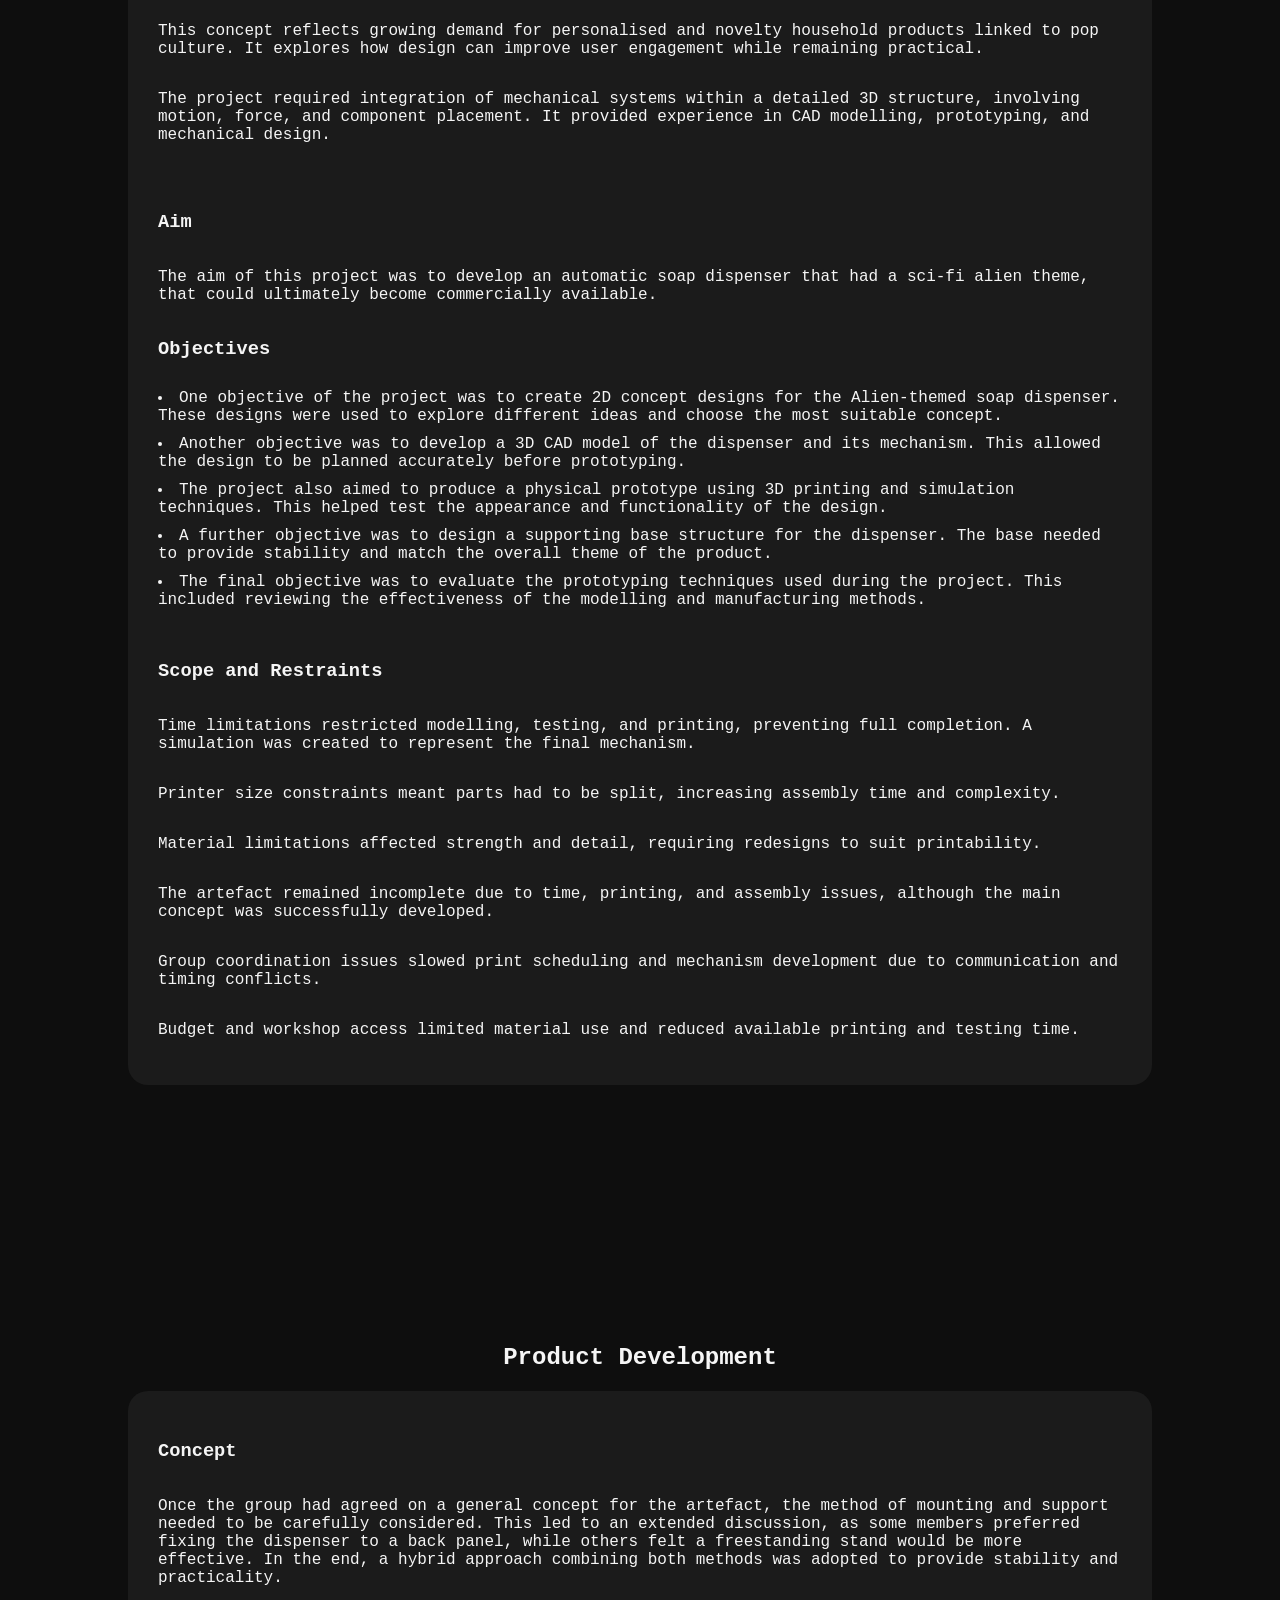
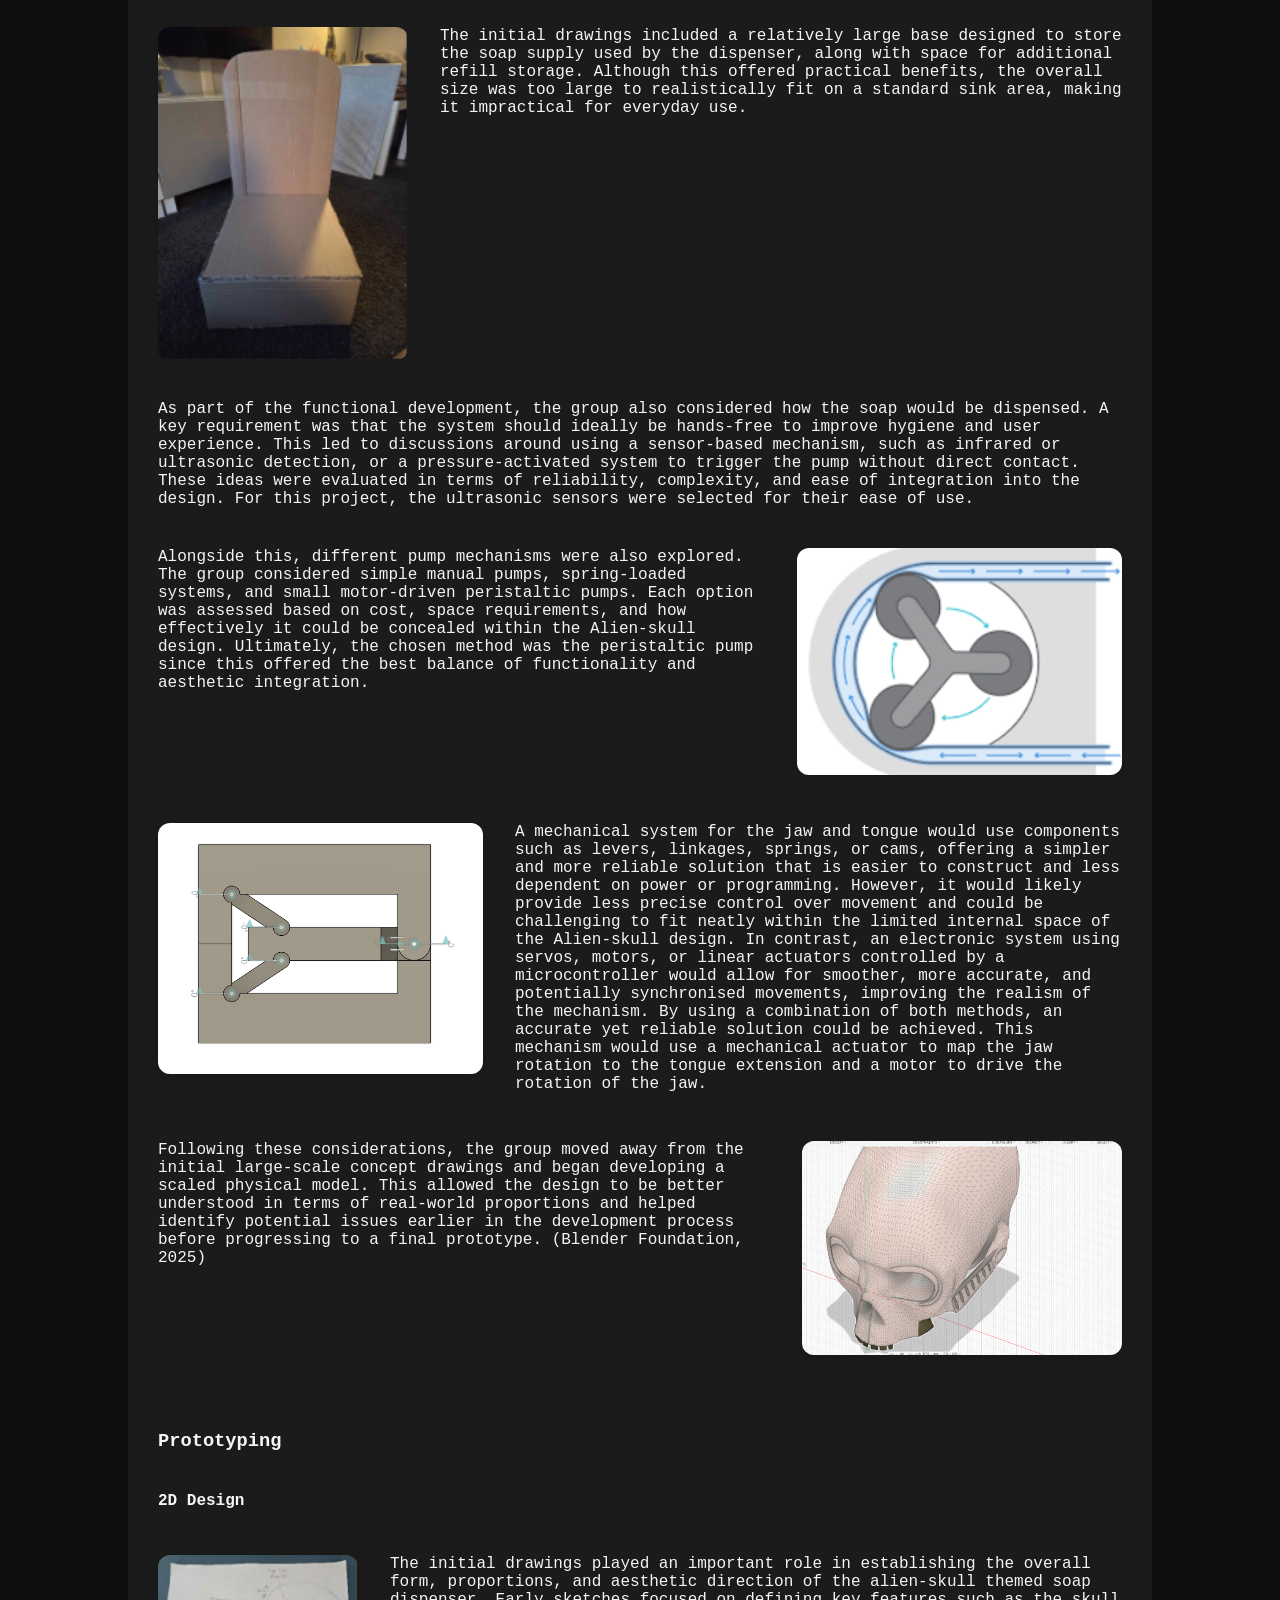
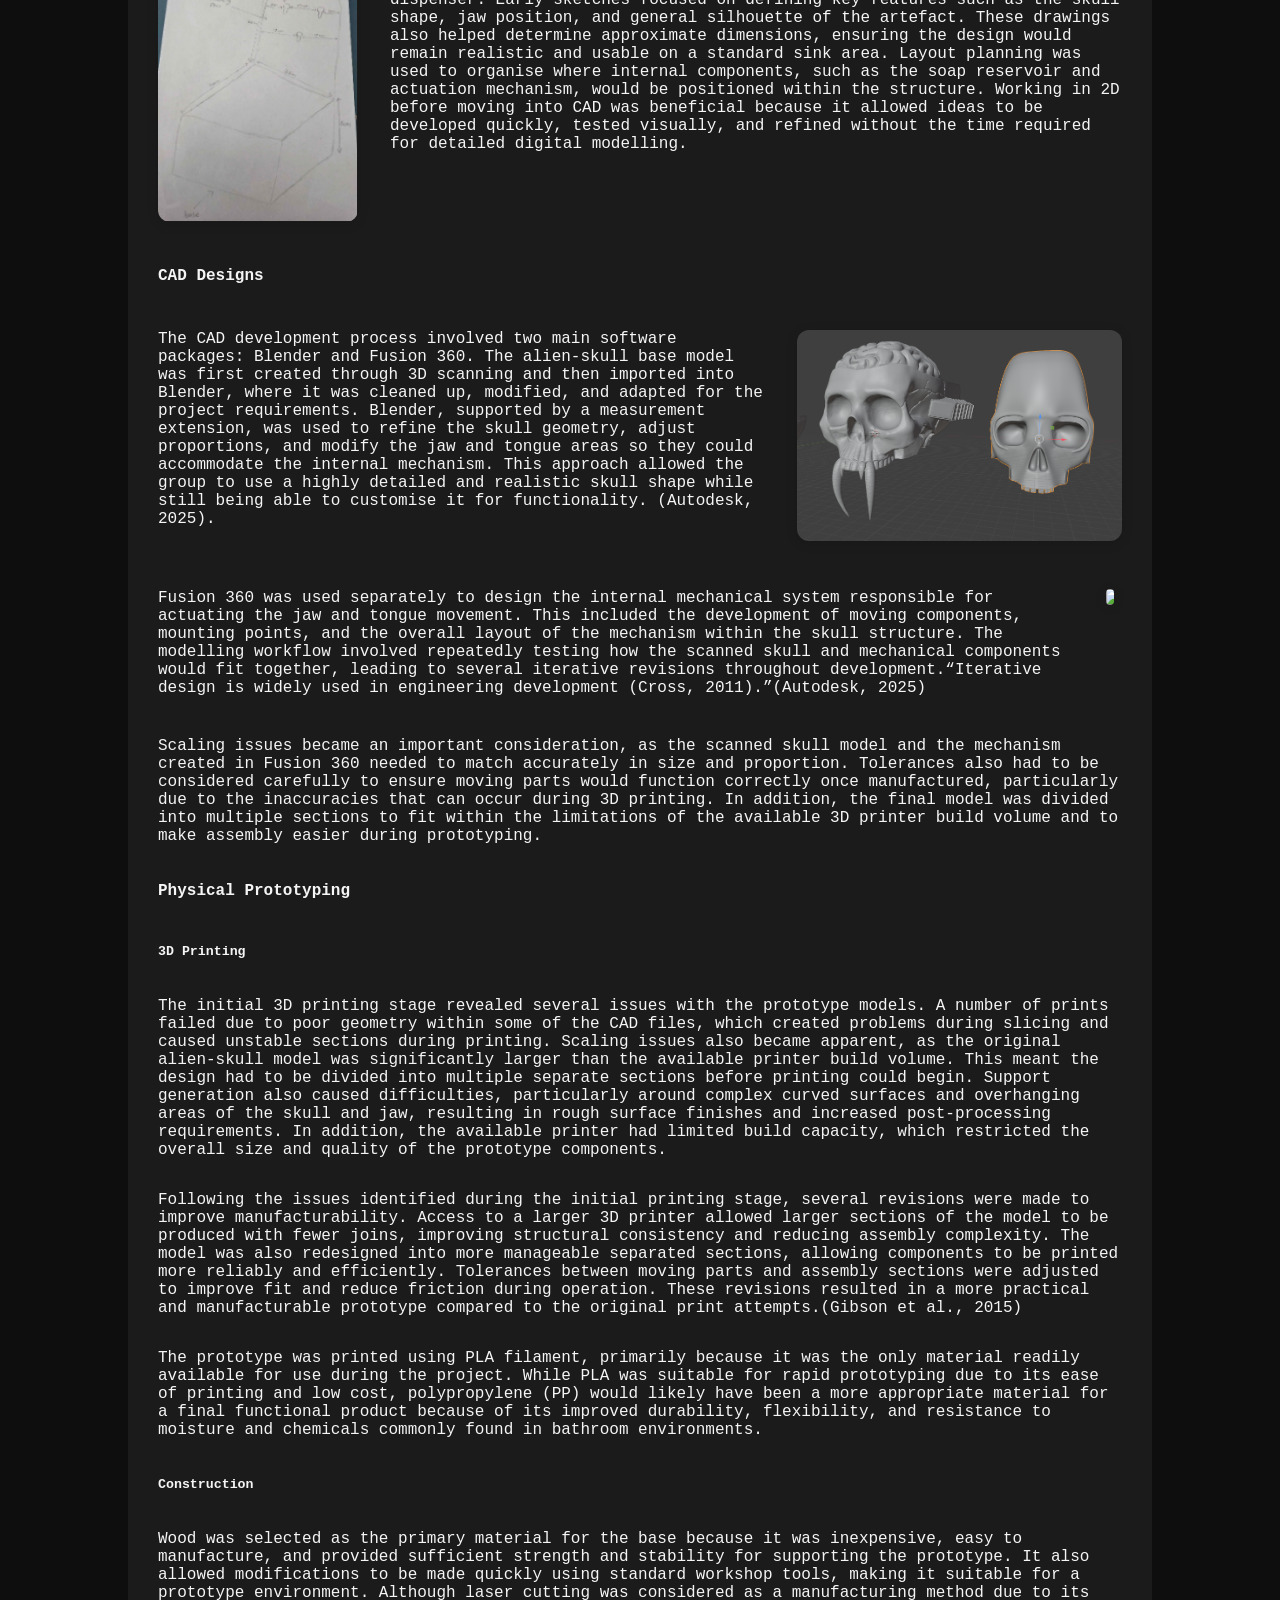
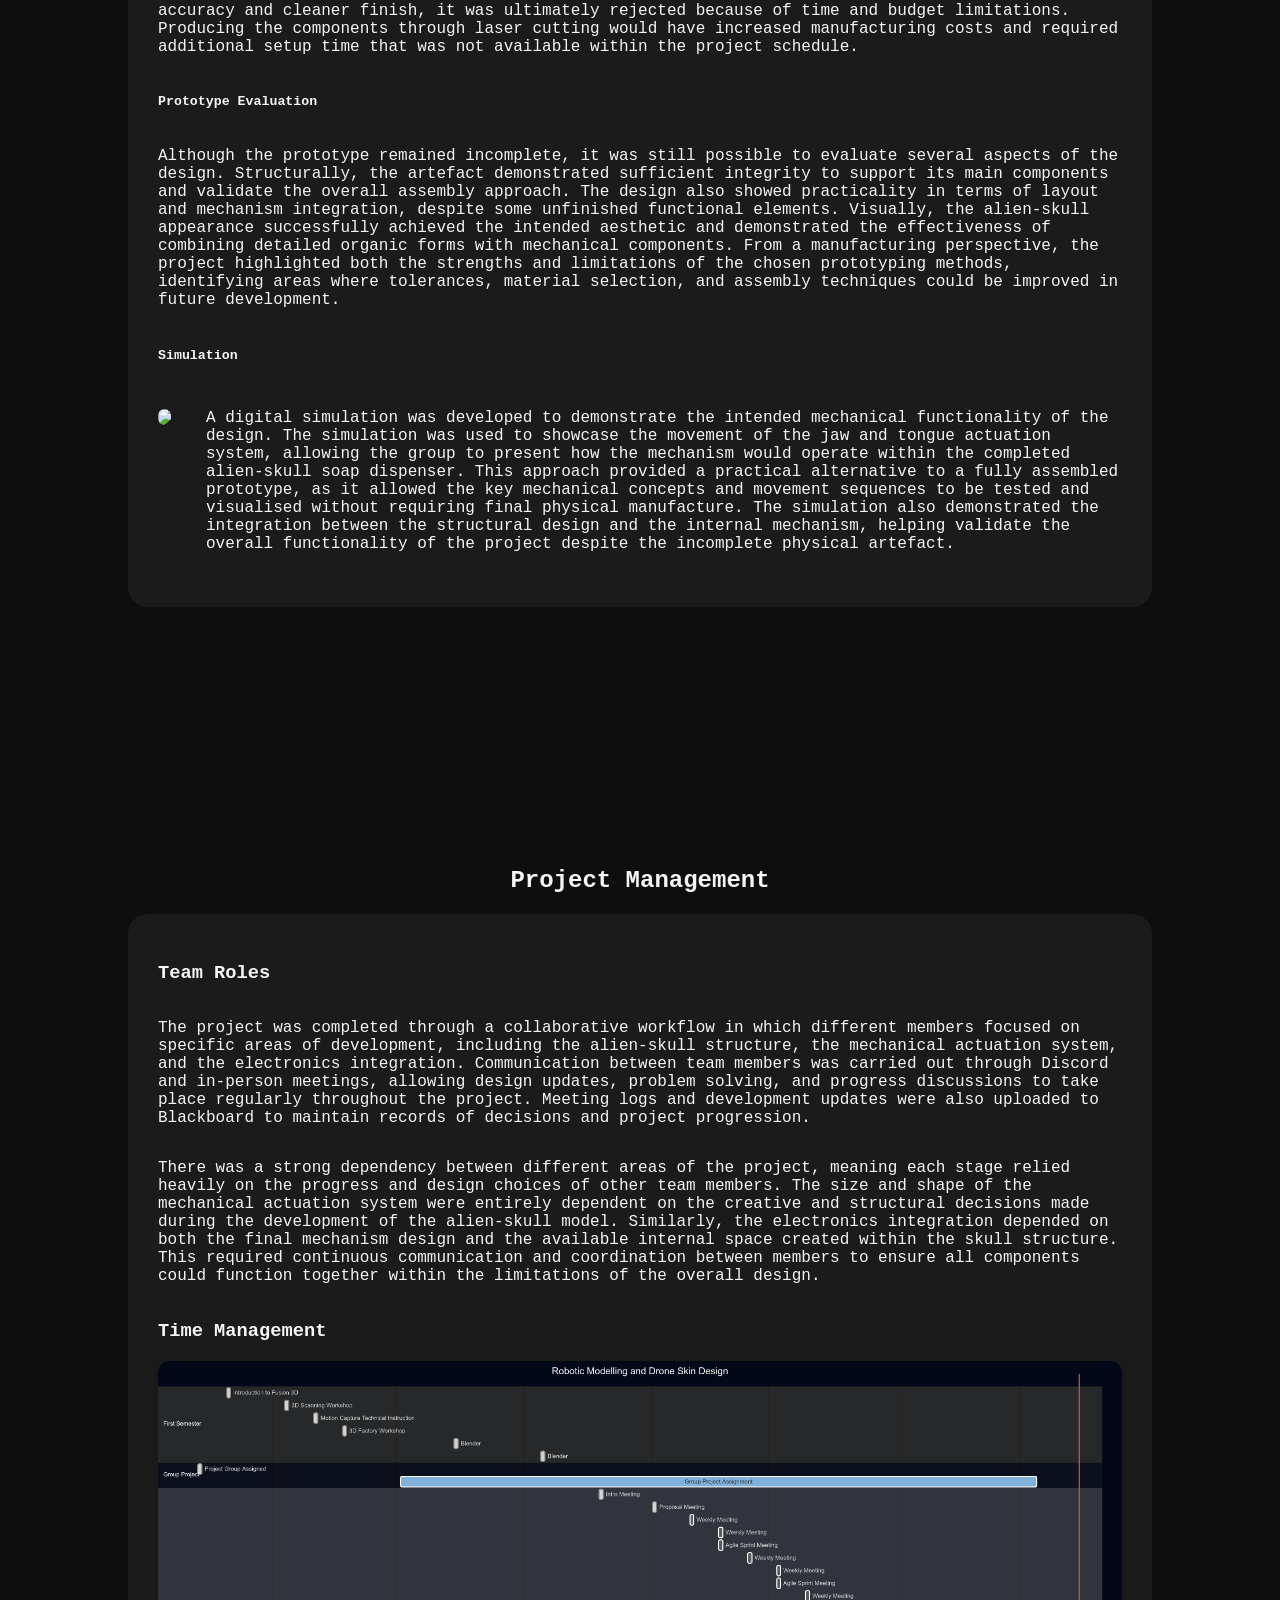
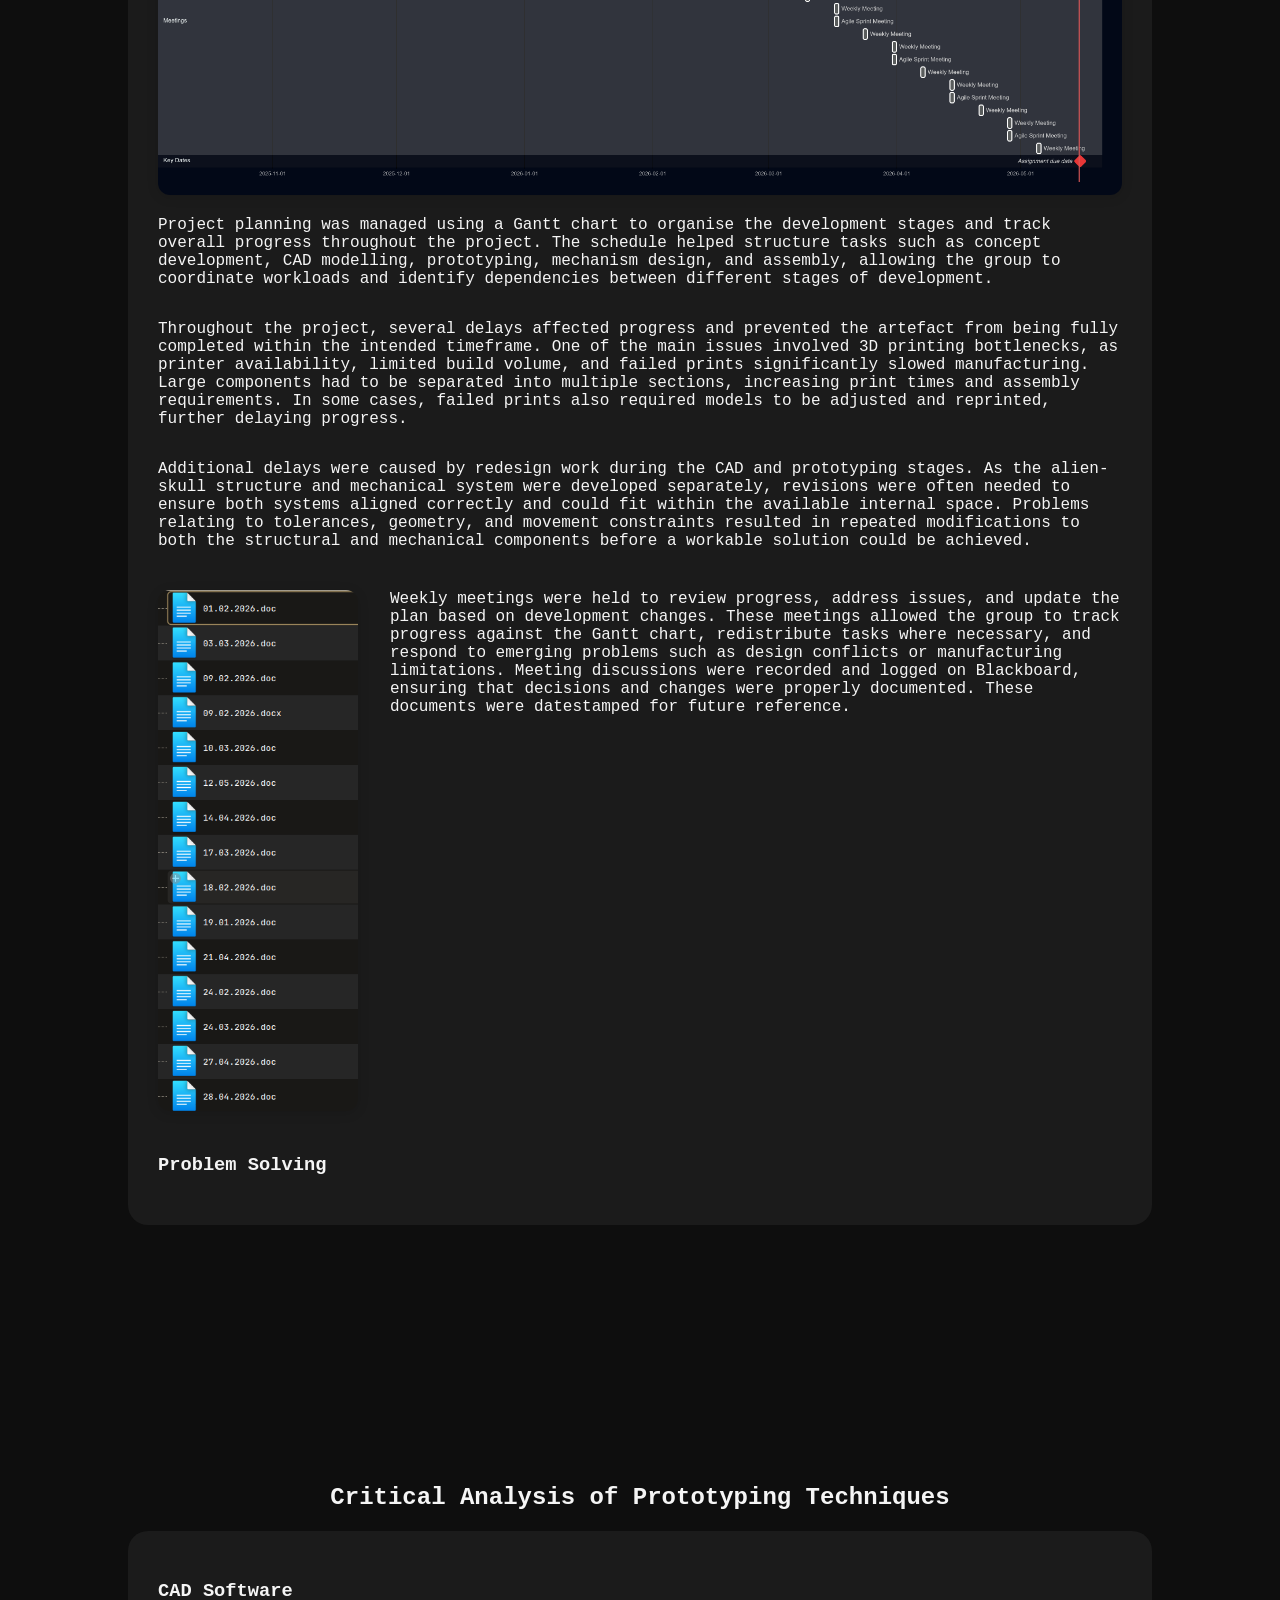
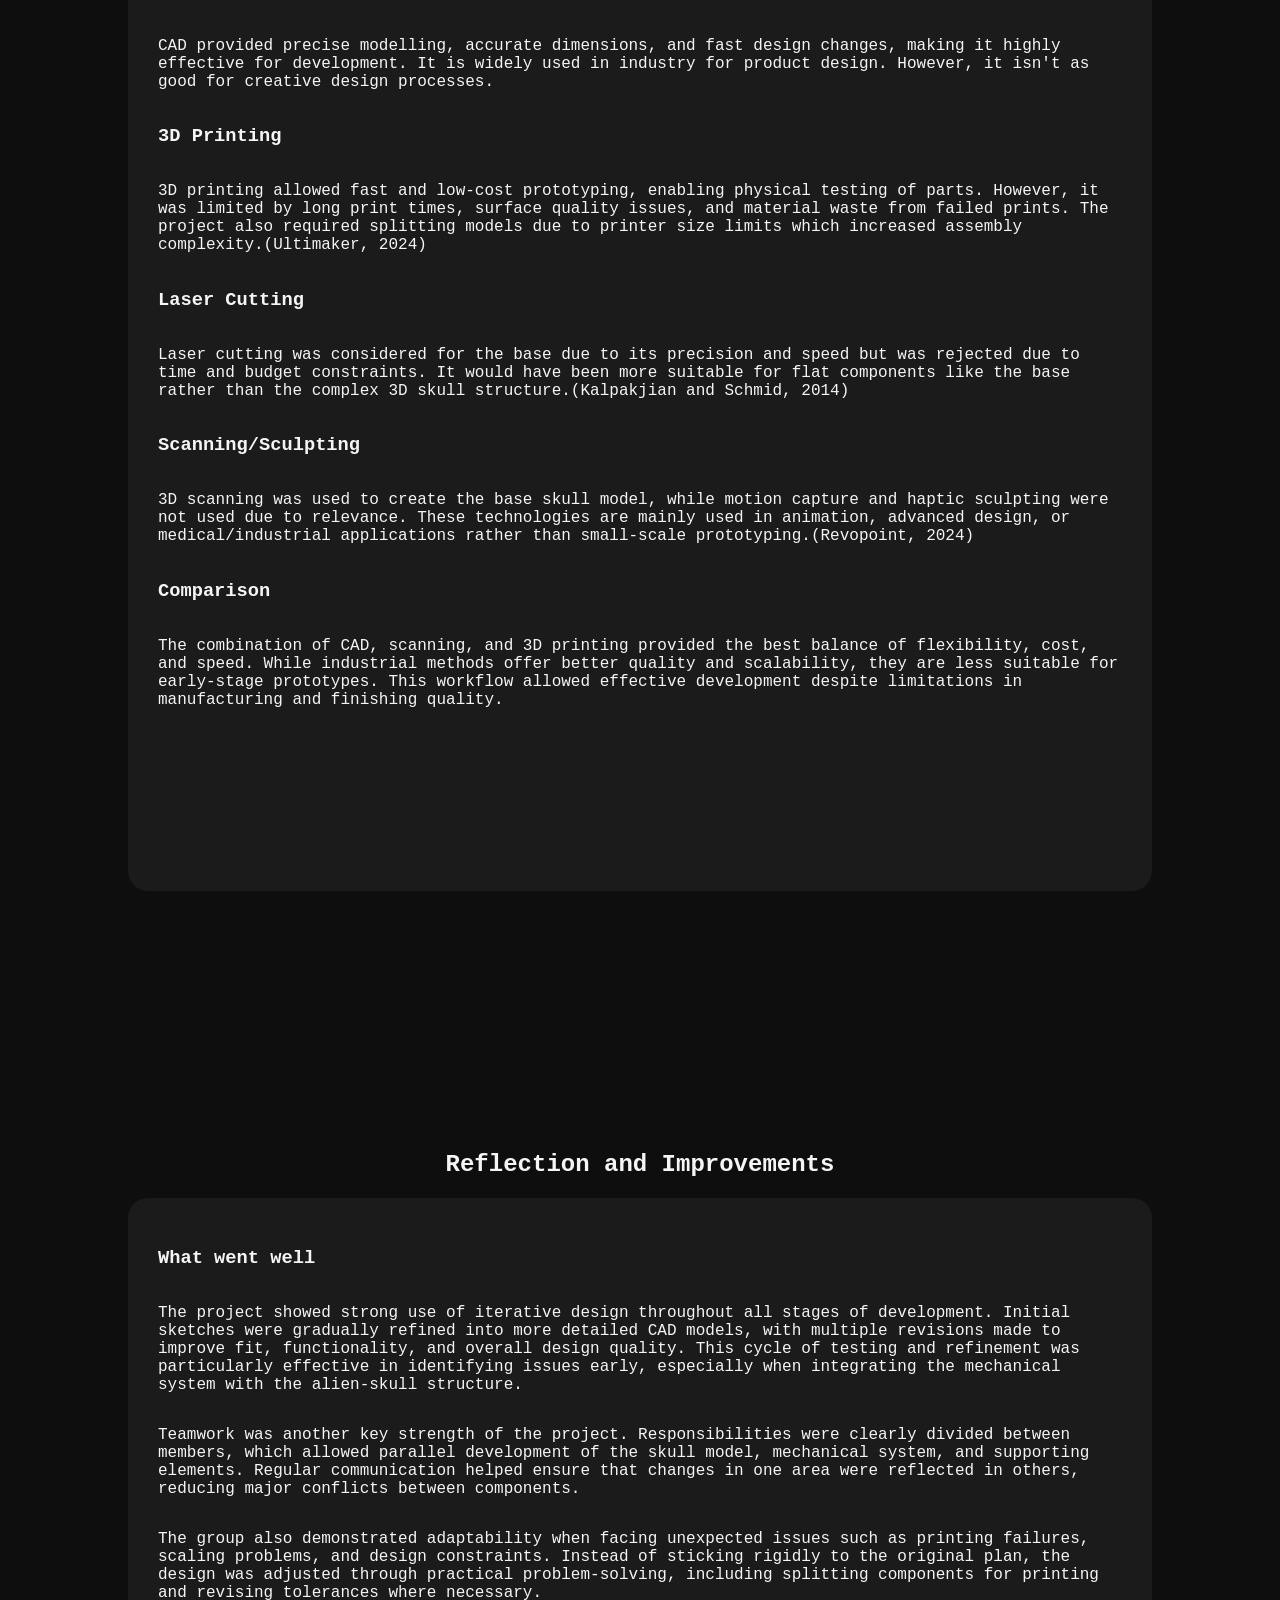
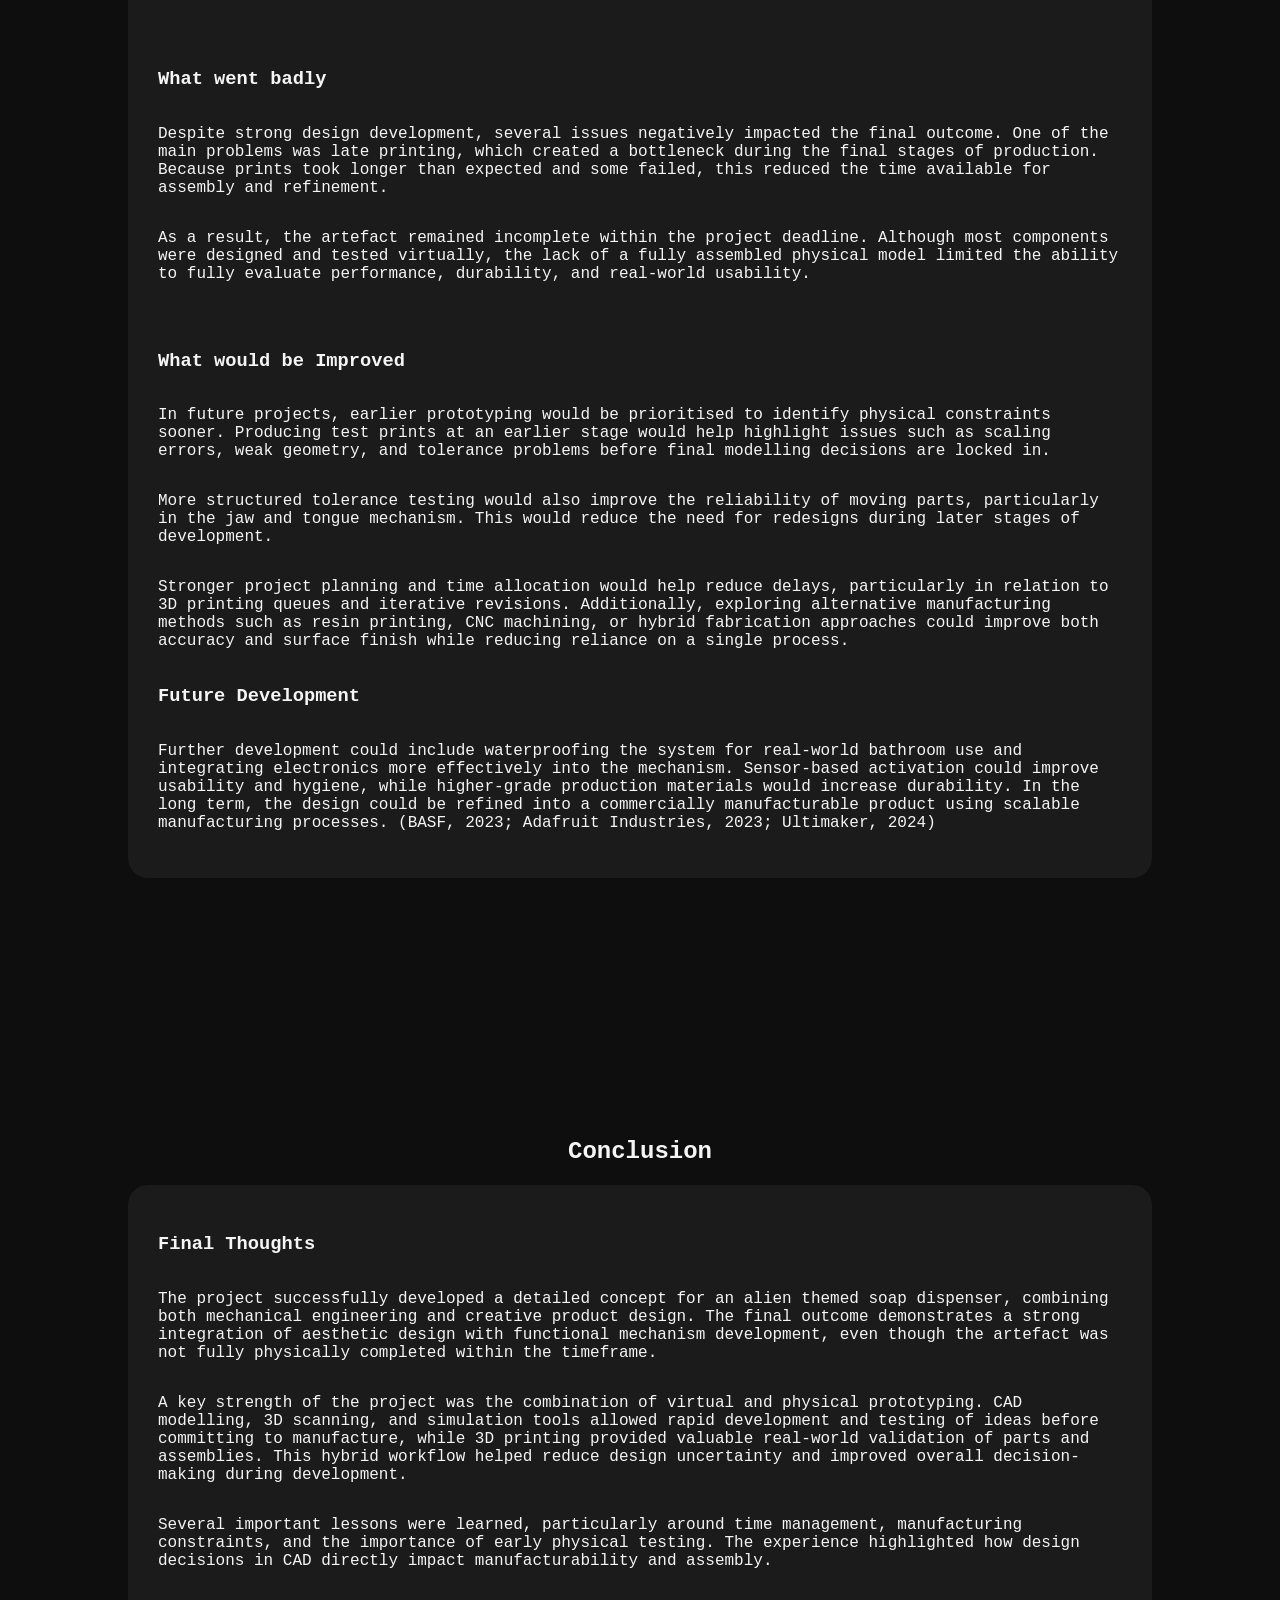
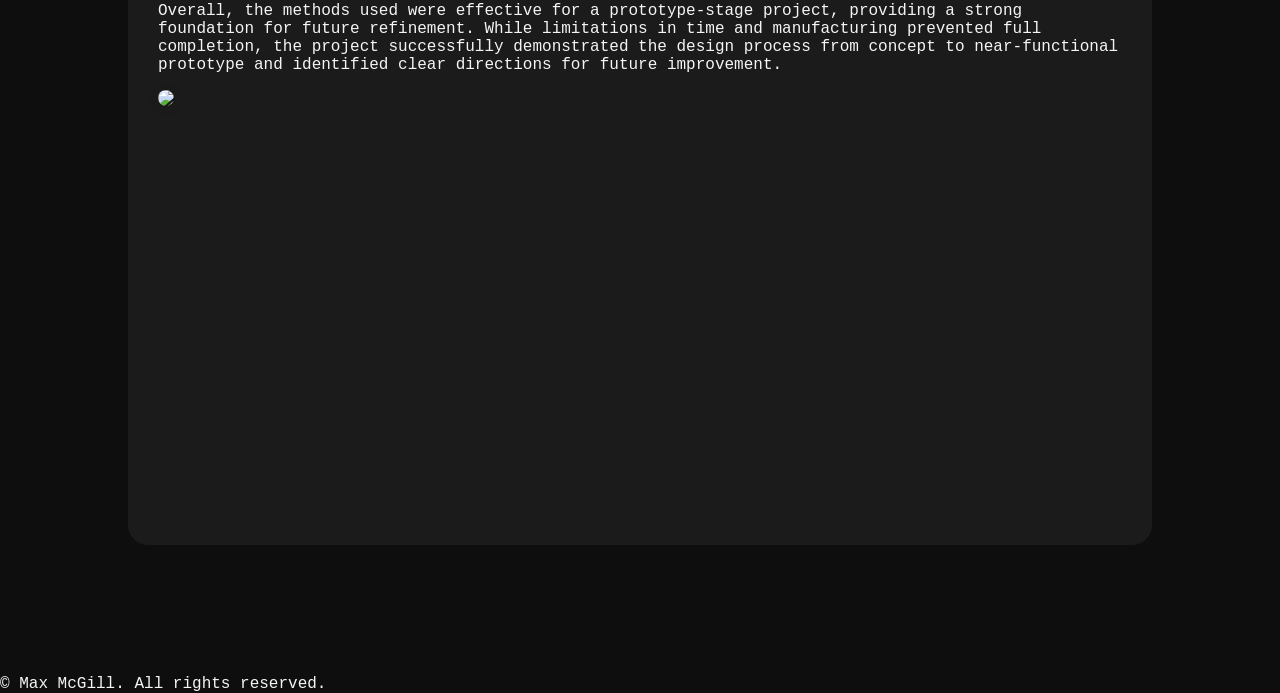
==== commit 8ea6b18e: "Missing parts fixed Co-authored-by: Copilot <copilot@github.com>" ====
--- a/index.html
+++ b/index.html
@@ -180,9 +180,9 @@
             </div>
             <script src="https://embed.github.com/view/3d/MaximusMcGill/MaximusMcGill.github.io/main/models/MechanismV7.stl?height=438&width=device-width"></script>
             <div style="display: flex; flex-direction: row; align-items: flex-start; gap: 32px; margin: 24px 0; flex-wrap: wrap;">
-            </div>
-            <p>Fusion 360 was used separately to design the internal mechanical system responsible for actuating the jaw and tongue movement. This included the development of moving components, mounting points, and the overall layout of the mechanism within the skull structure. The modelling workflow involved repeatedly testing how the scanned skull and mechanical components would fit together, leading to several iterative revisions throughout development.“Iterative design is widely used in engineering development (Cross, 2011).”(Autodesk, 2025)</p>    
-            <span><img src="images/MechanismAnimated.gif" style="width: device-width; max-width: 95%; height: auto; border-radius: 12px; box-shadow: 0 2px 12px #0002;" /></span>
+                <p style="flex: 1; min-width: 220px; margin: 0; align-self: flex-start;">Fusion 360 was used separately to design the internal mechanical system responsible for actuating the jaw and tongue movement. This included the development of moving components, mounting points, and the overall layout of the mechanism within the skull structure. The modelling workflow involved repeatedly testing how the scanned skull and mechanical components would fit together, leading to several iterative revisions throughout development.“Iterative design is widely used in engineering development (Cross, 2011).”(Autodesk, 2025)</p>    
+                <span><img src="images/MechanismAnimated.gif" style="width: device-width; max-width: 50%; height: auto; border-radius: 12px; box-shadow: 0 2px 12px #0002;" /></span>
+            </div>
             <p>Scaling issues became an important consideration, as the scanned skull model and the mechanism created in Fusion 360 needed to match accurately in size and proportion. Tolerances also had to be considered carefully to ensure moving parts would function correctly once manufactured, particularly due to the inaccuracies that can occur during 3D printing. In addition, the final model was divided into multiple sections to fit within the limitations of the available 3D printer build volume and to make assembly easier during prototyping.</p>
             
             <h4>Physical Prototyping</h4>
@@ -202,6 +202,7 @@
                 <span><img src="images/SkullAnimated.gif" style="width: 325px; max-width: 80%; height: auto; border-radius: 12px; box-shadow: 0 2px 12px #0002;" /></span>
                 <p style="flex: 1; min-width: 220px; margin: 0; align-self: flex-start;">A digital simulation was developed to demonstrate the intended mechanical functionality of the design. The simulation was used to showcase the movement of the jaw and tongue actuation system, allowing the group to present how the mechanism would operate within the completed alien-skull soap dispenser. This approach provided a practical alternative to a fully assembled prototype, as it allowed the key mechanical concepts and movement sequences to be tested and visualised without requiring final physical manufacture. The simulation also demonstrated the integration between the structural design and the internal mechanism, helping validate the overall functionality of the project despite the incomplete physical artefact.</p>
             </div>
+            
         </div>
     </div>
 </section>
@@ -443,7 +444,15 @@
     });
 }, { threshold: 0.2 });
 
-sections.forEach(section => observer.observe(section));
+sections.forEach(section => {
+    observer.observe(section);
+    
+    // Check if section is already in viewport on page load
+    const rect = section.getBoundingClientRect();
+    if (rect.top < window.innerHeight && rect.bottom > 0) {
+        section.classList.add("show");
+    }
+});
 
 </script>
 
